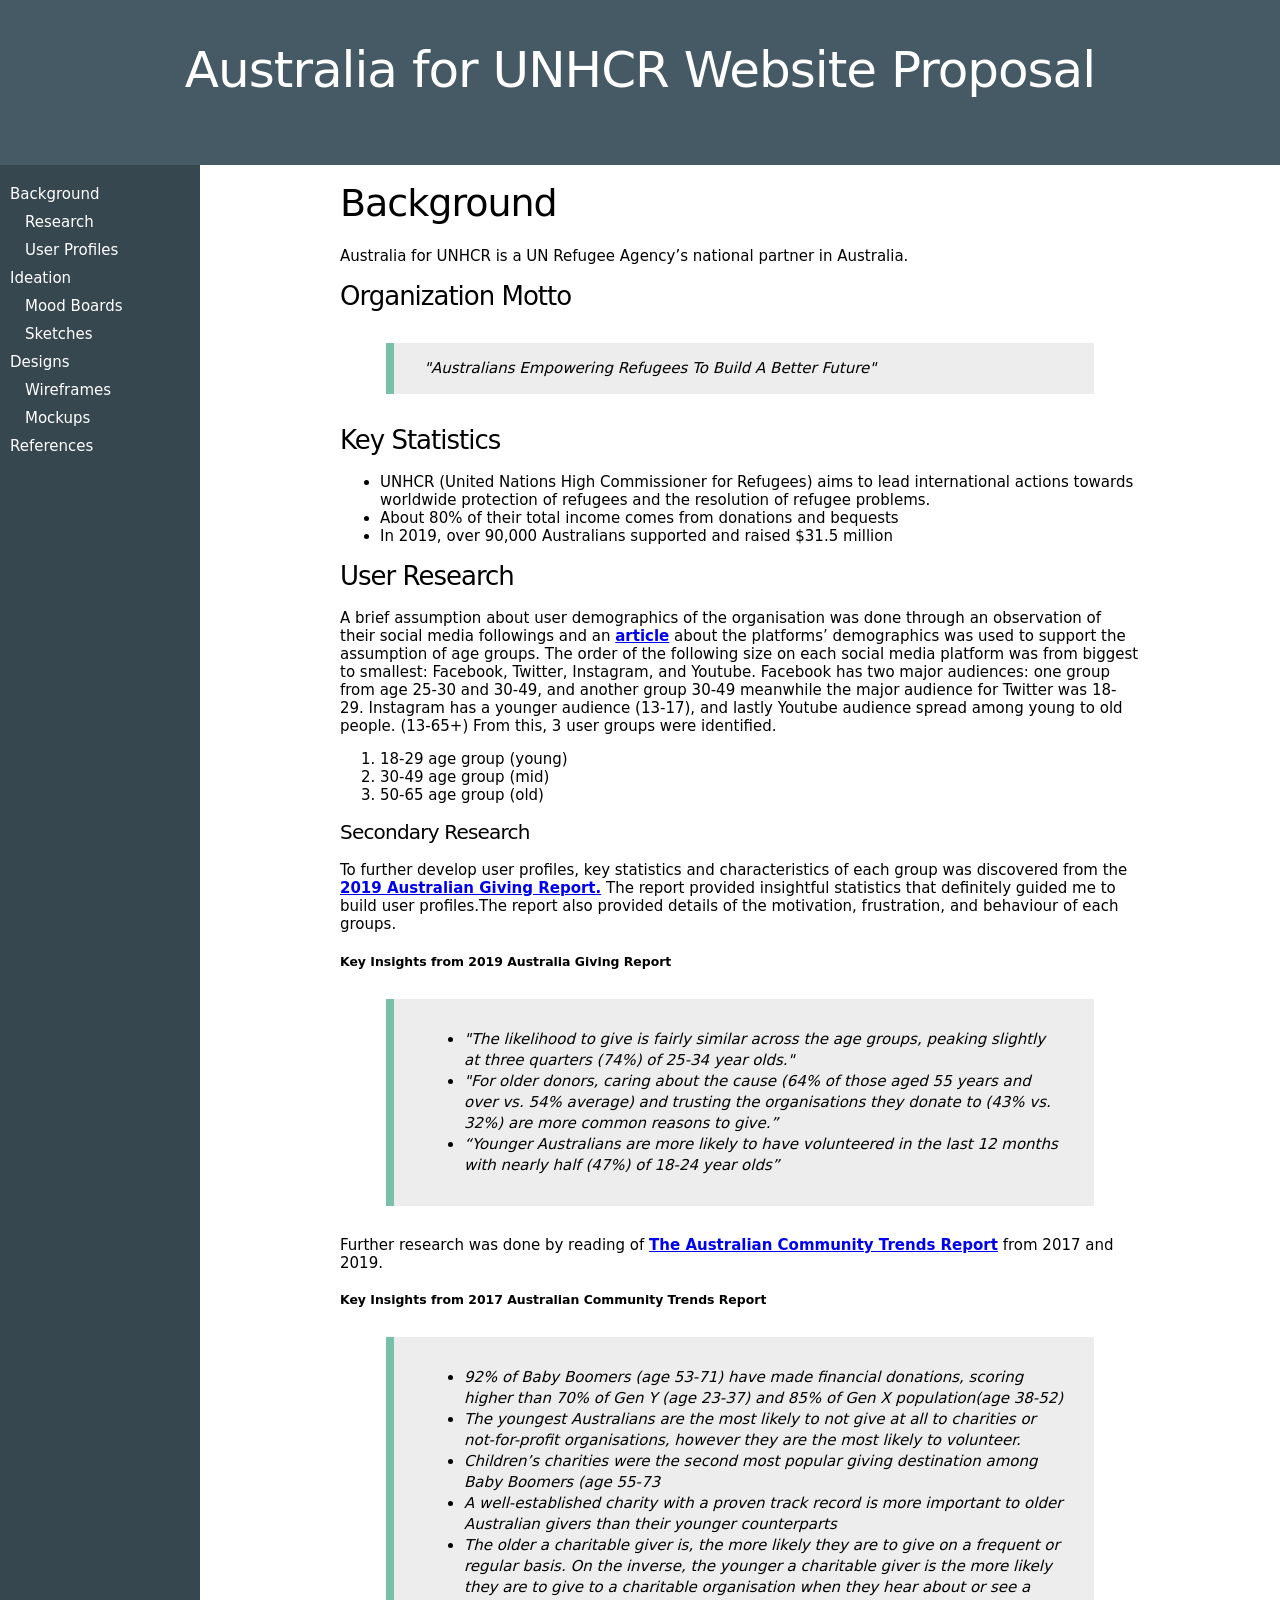
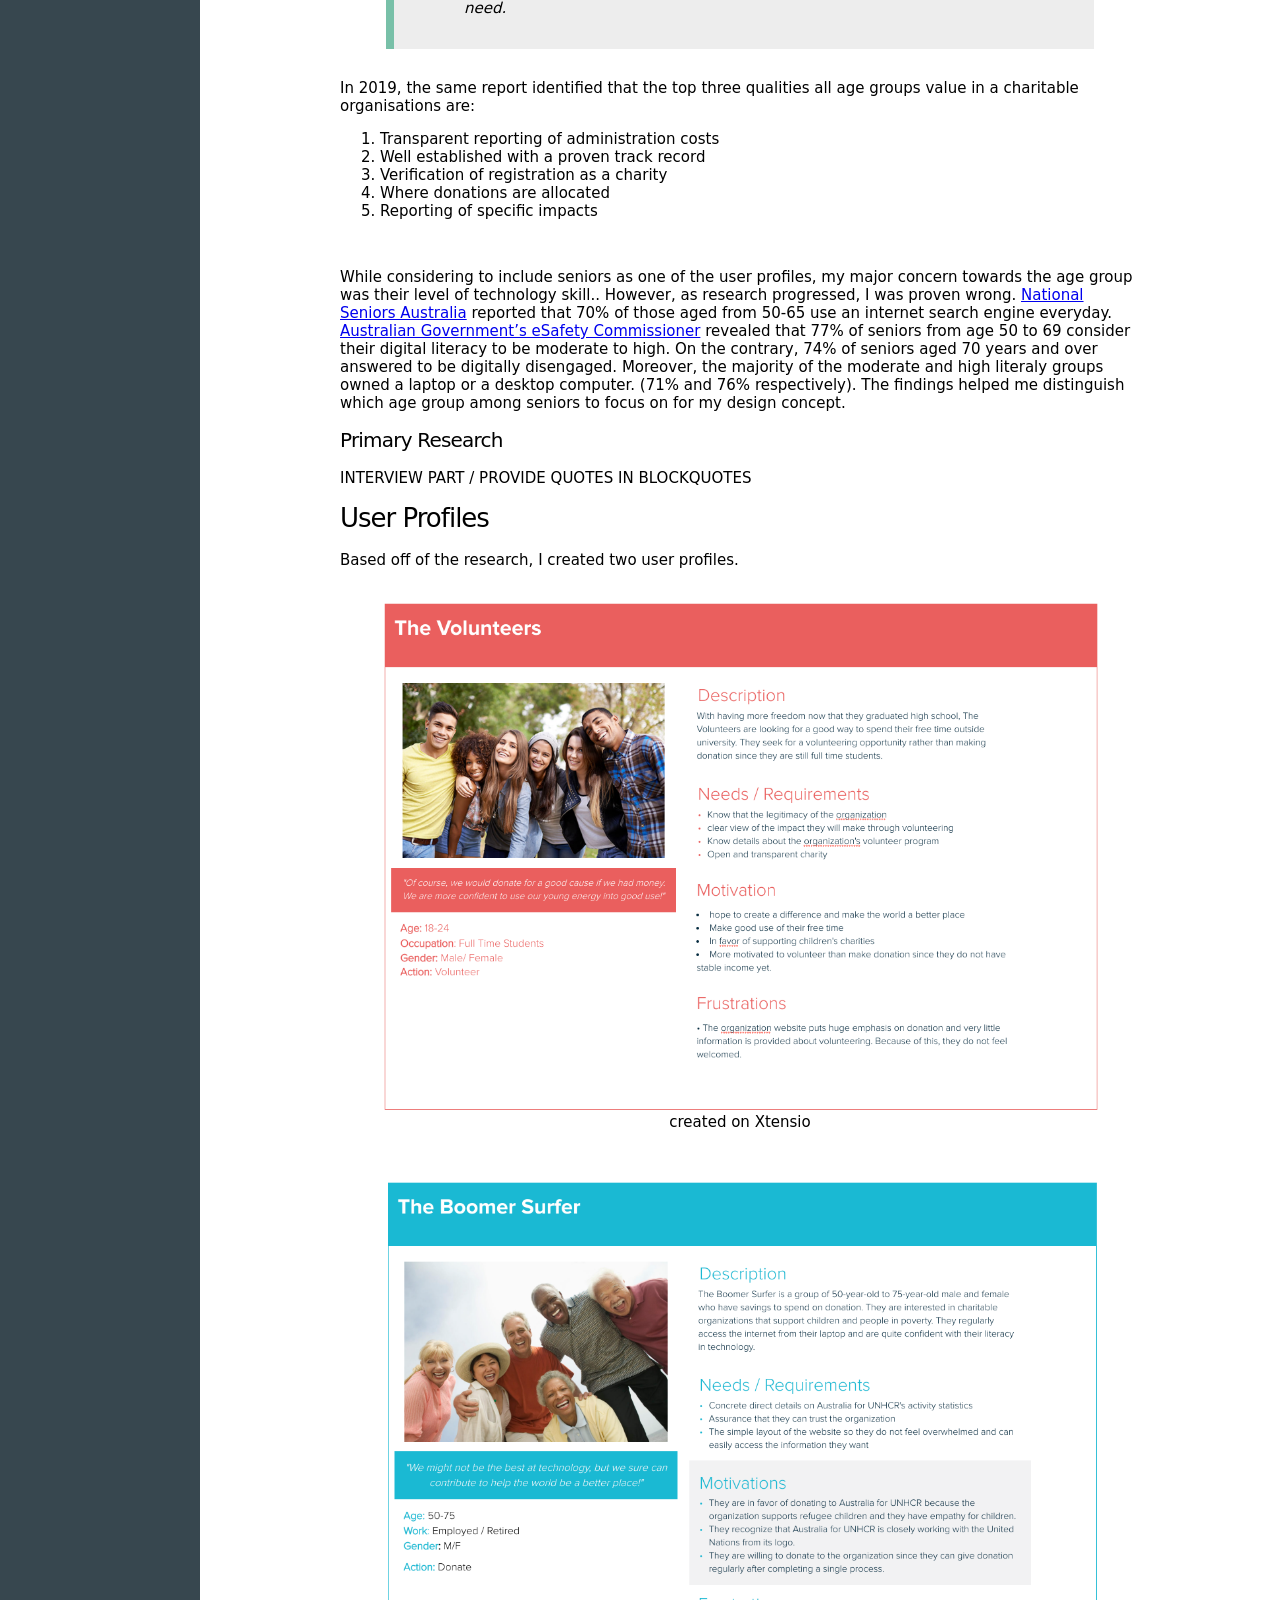
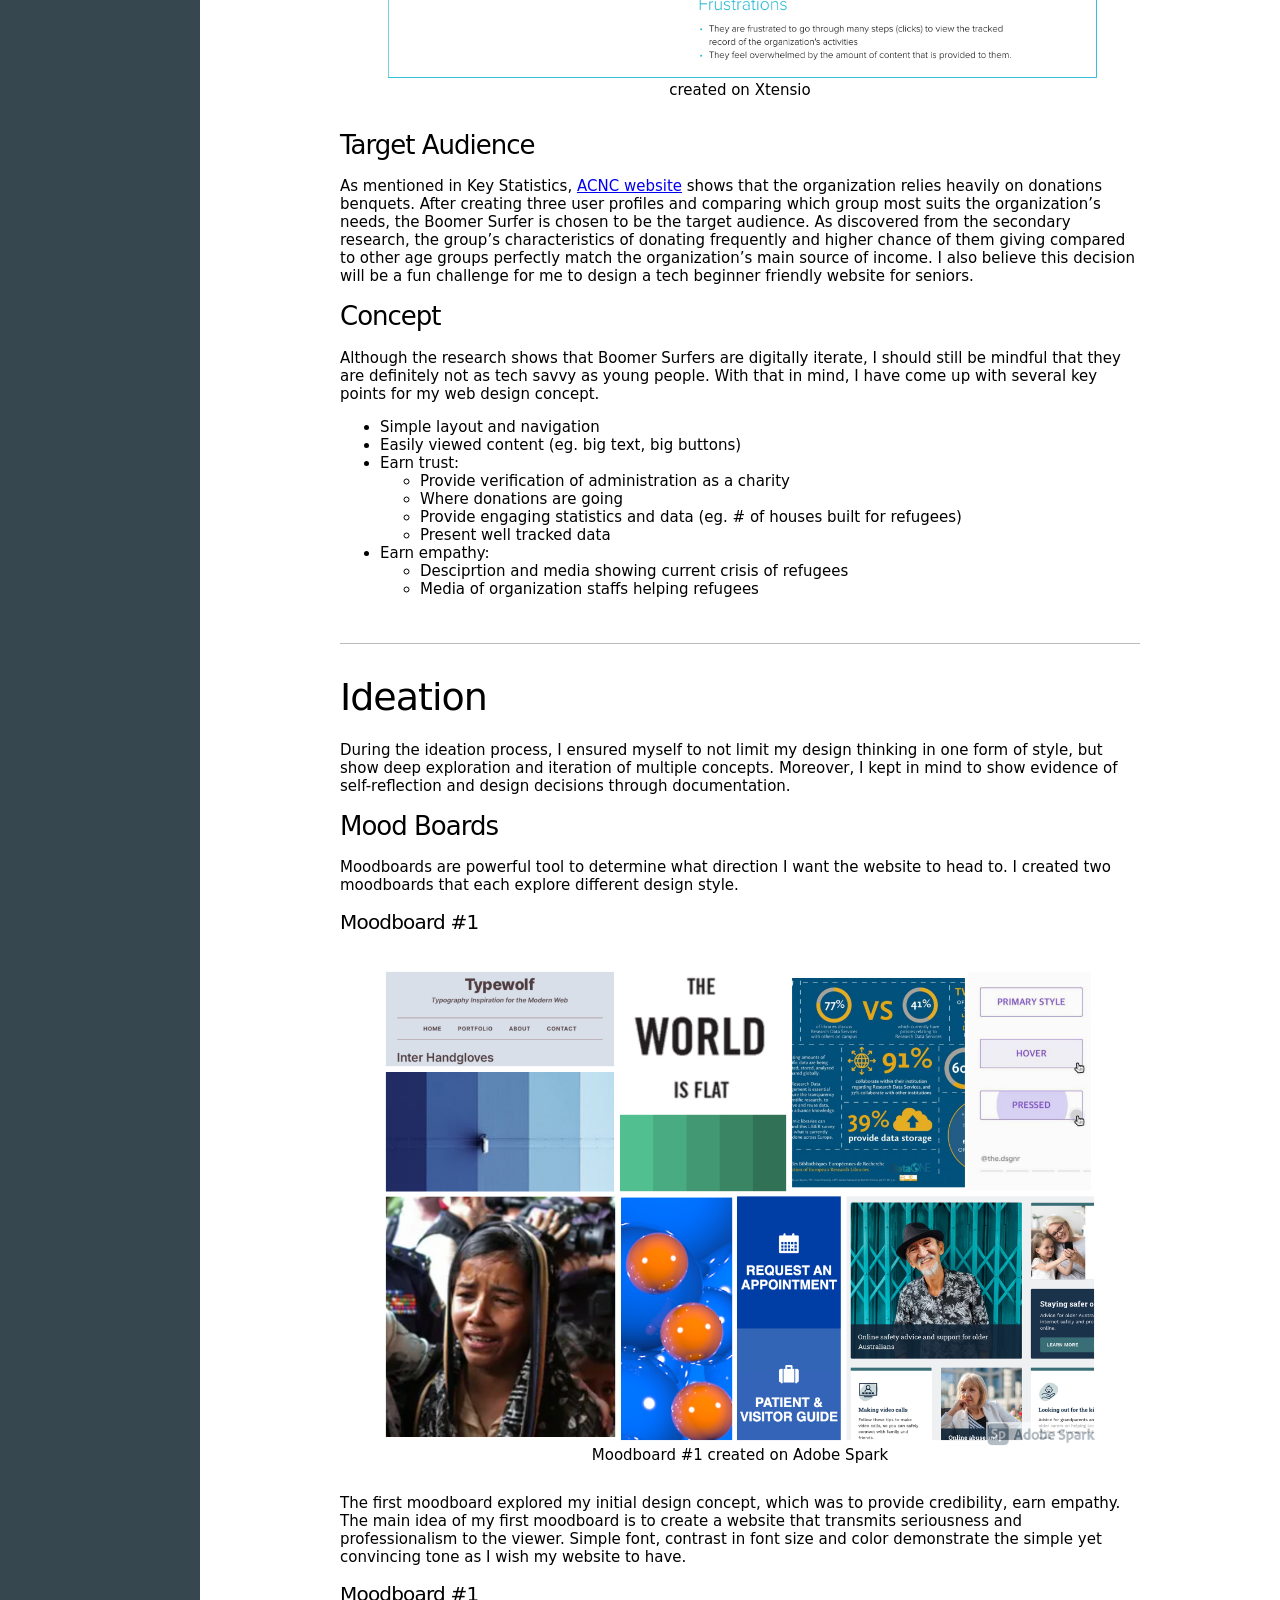
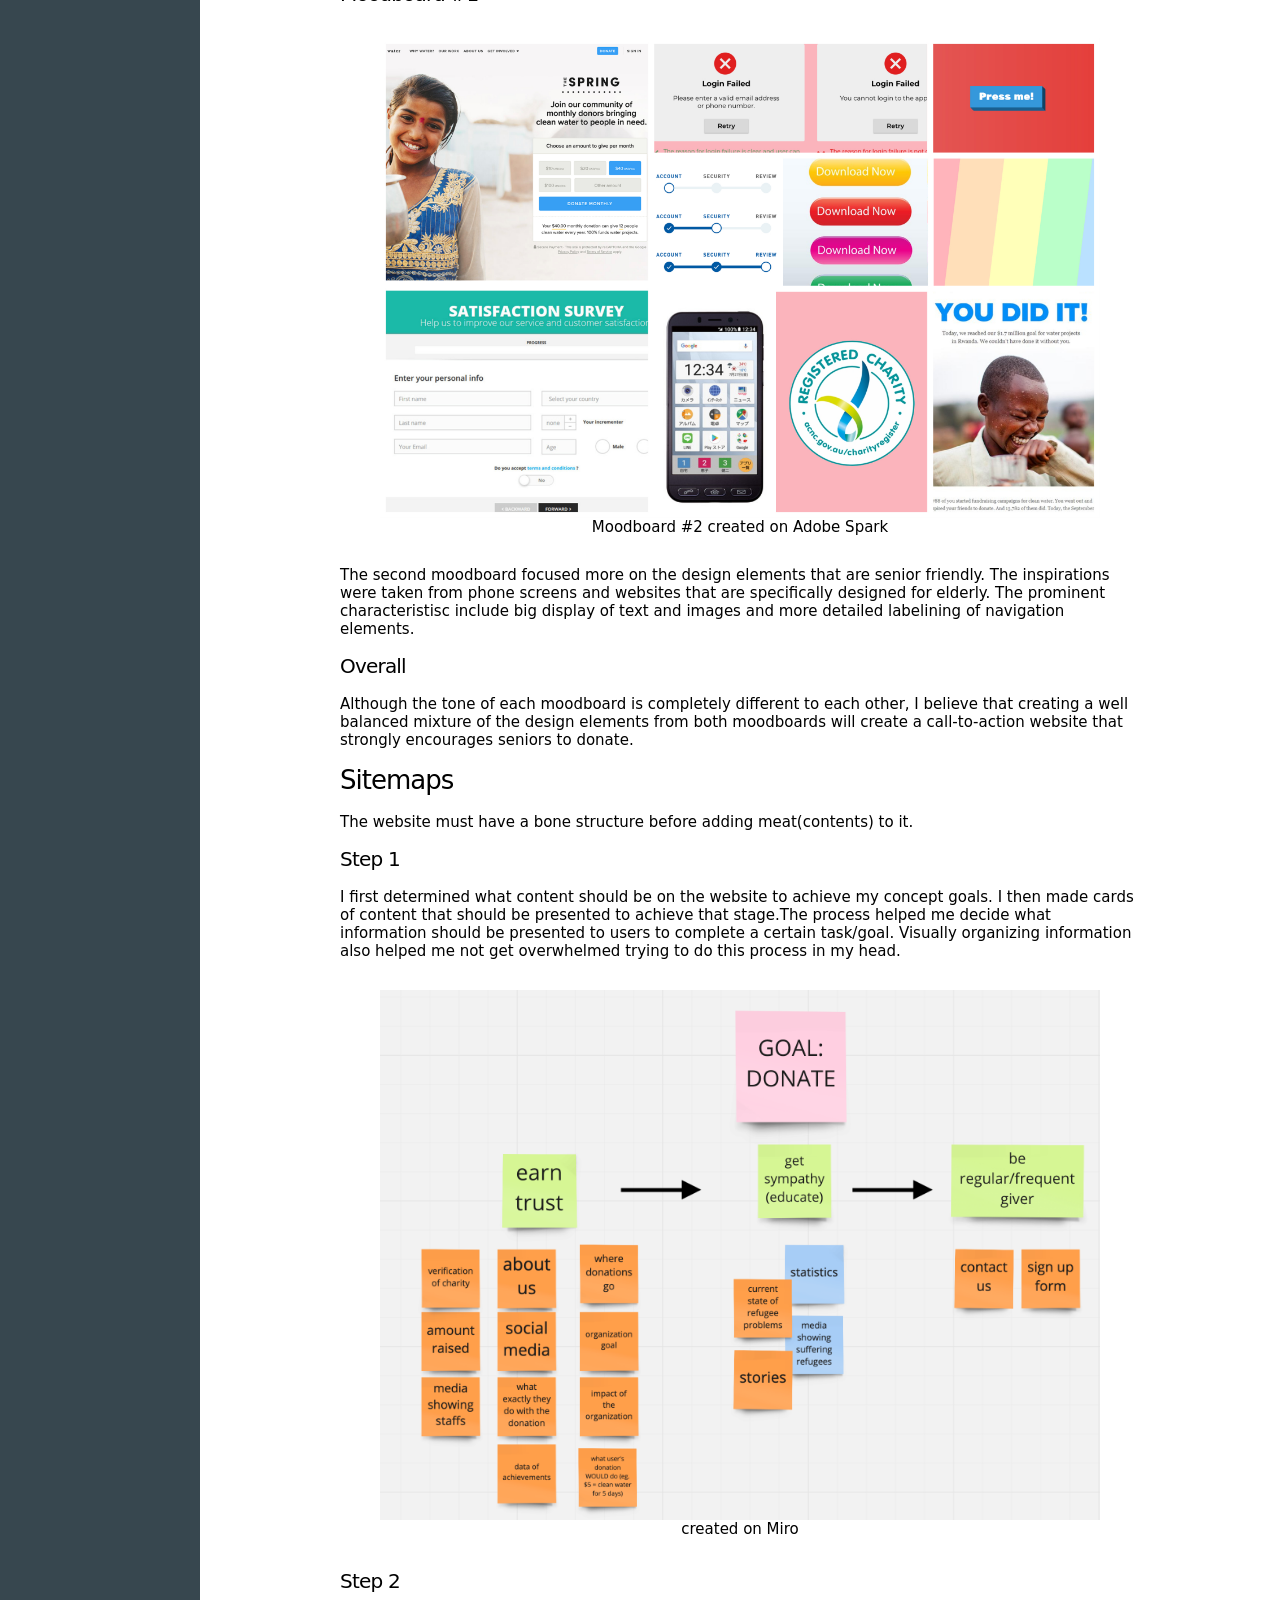
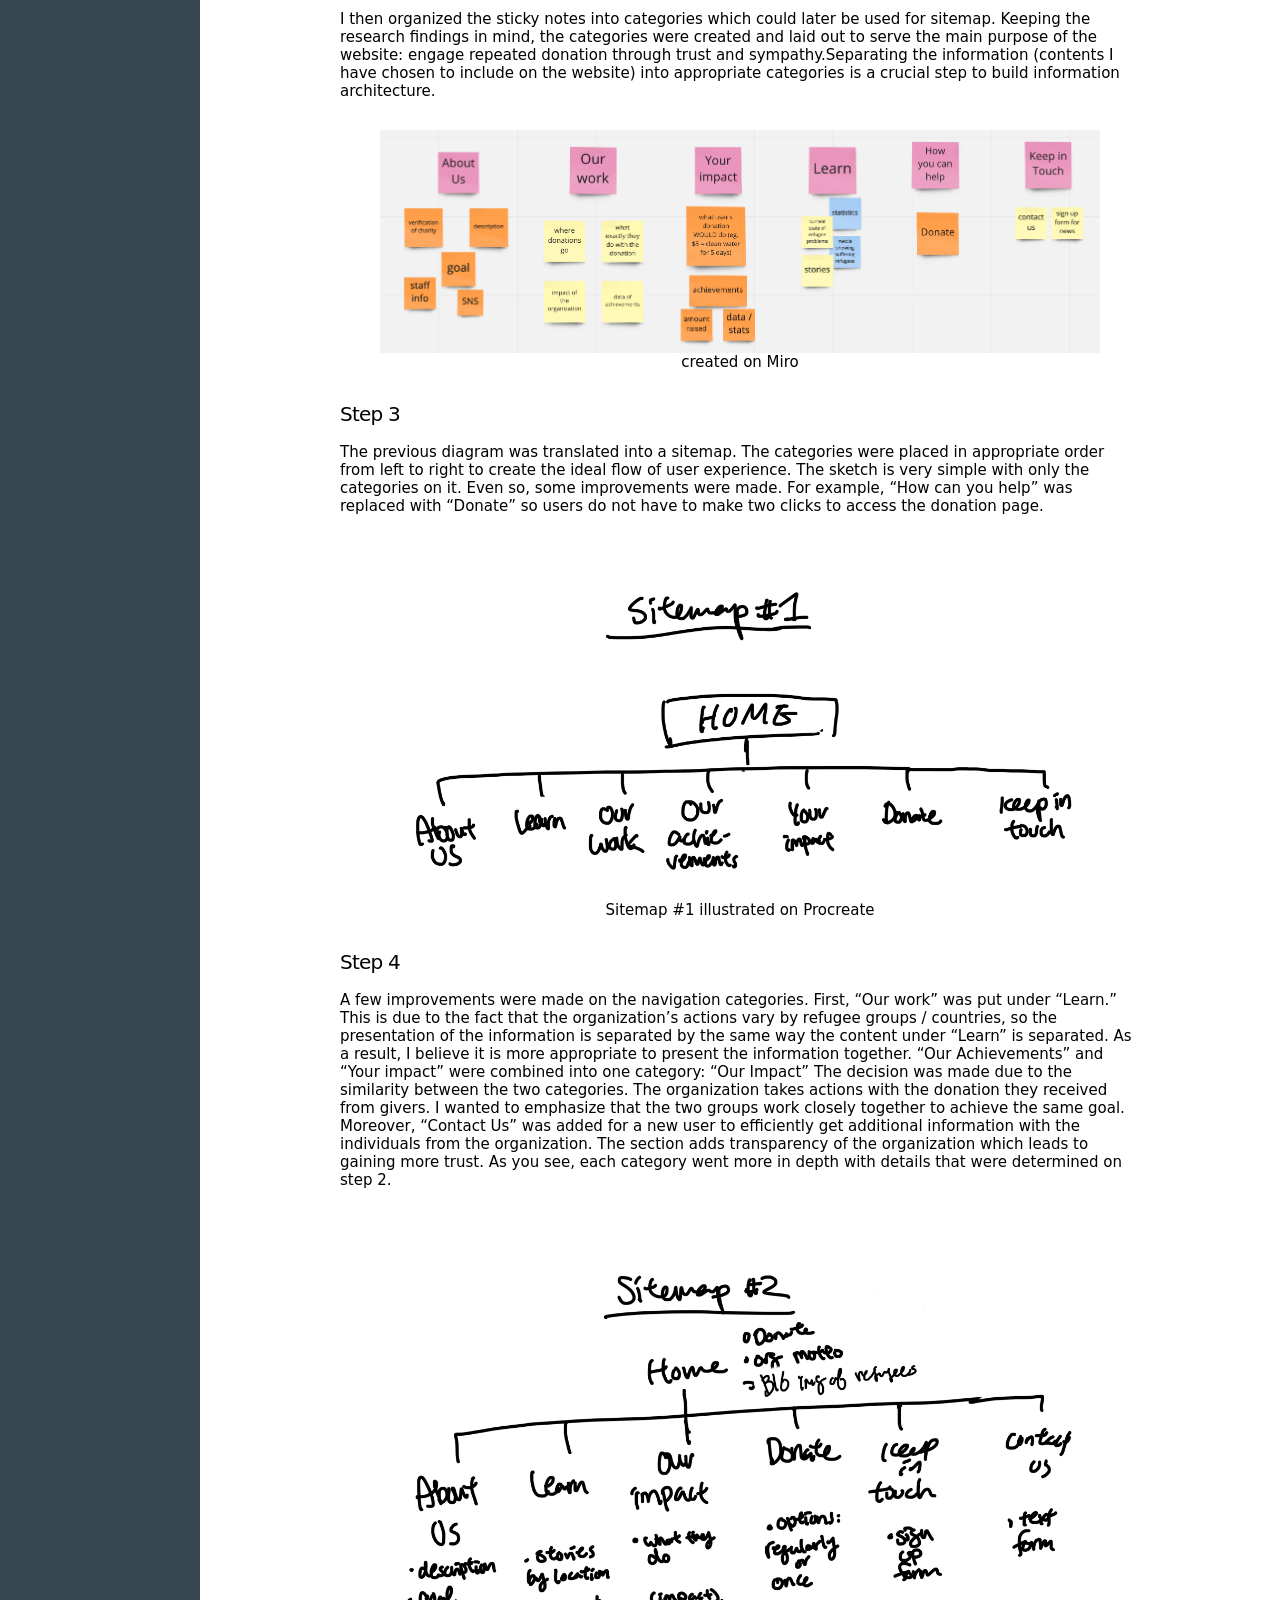
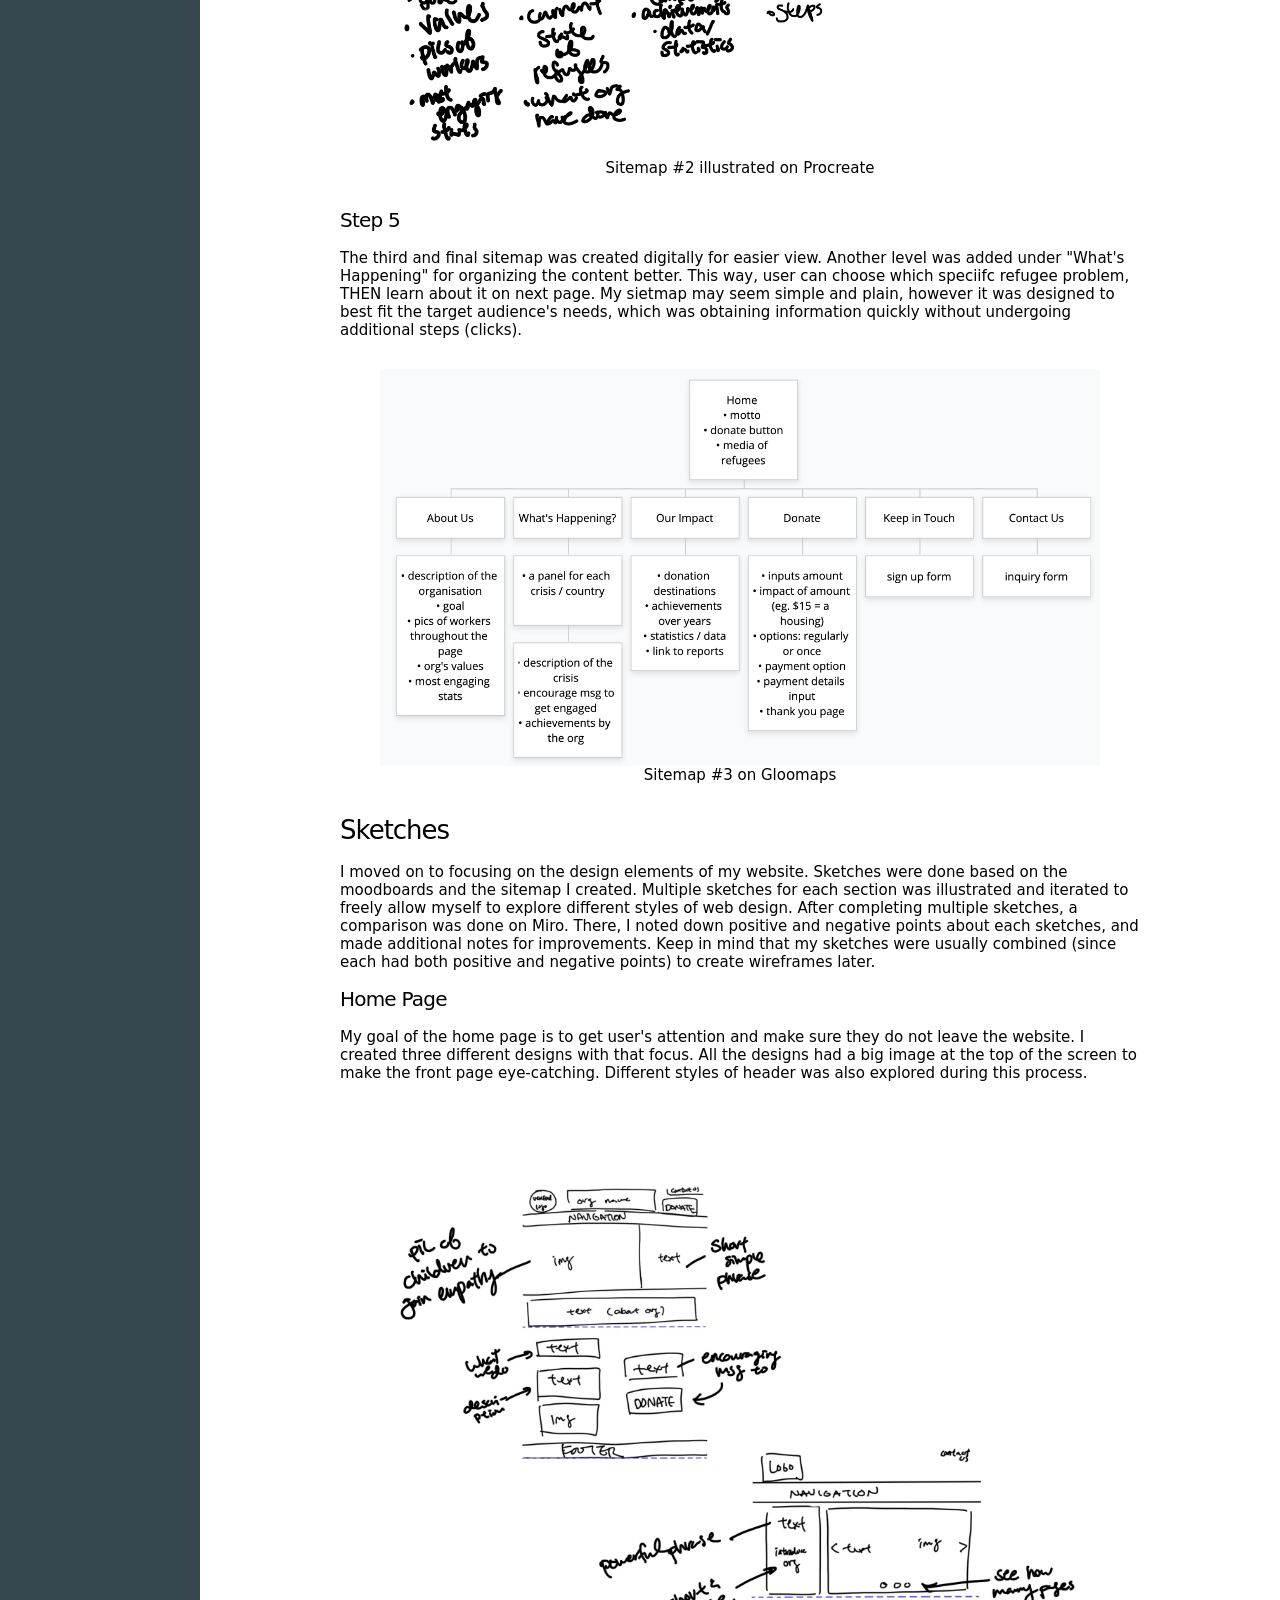
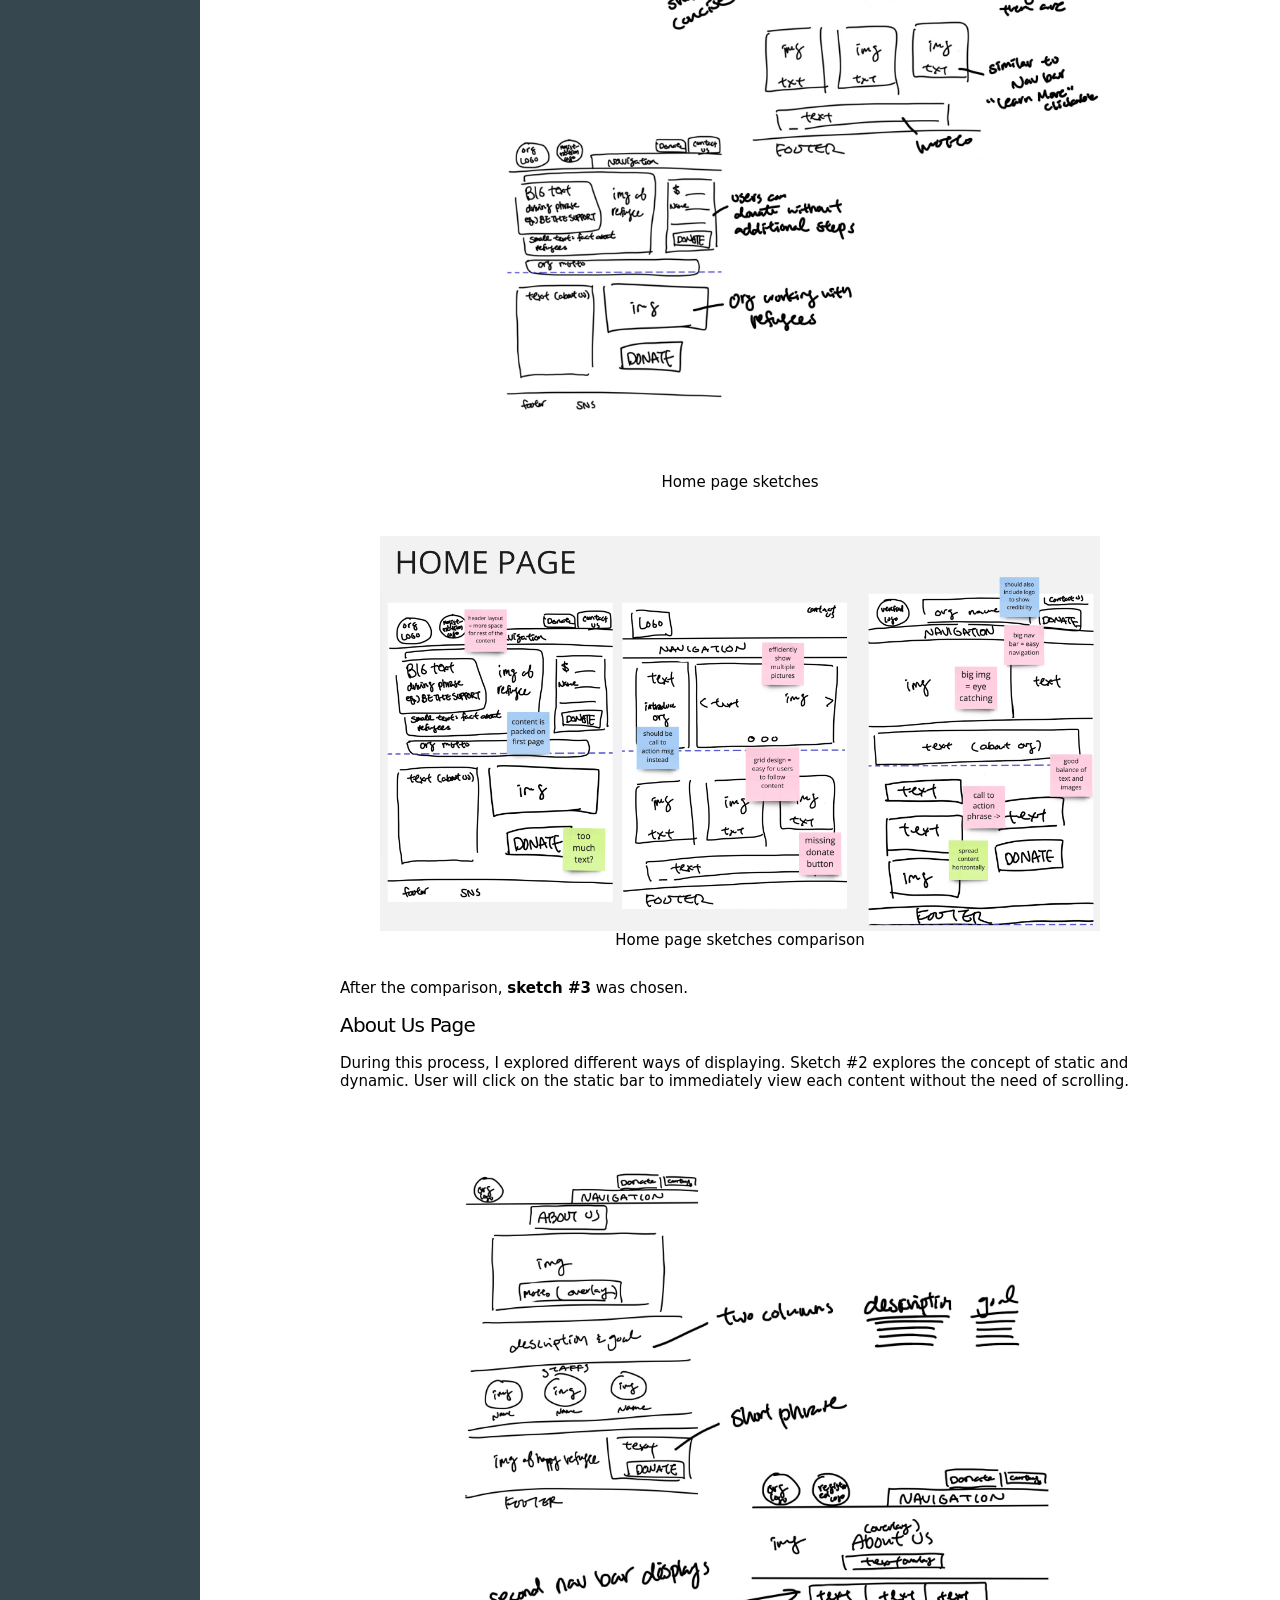
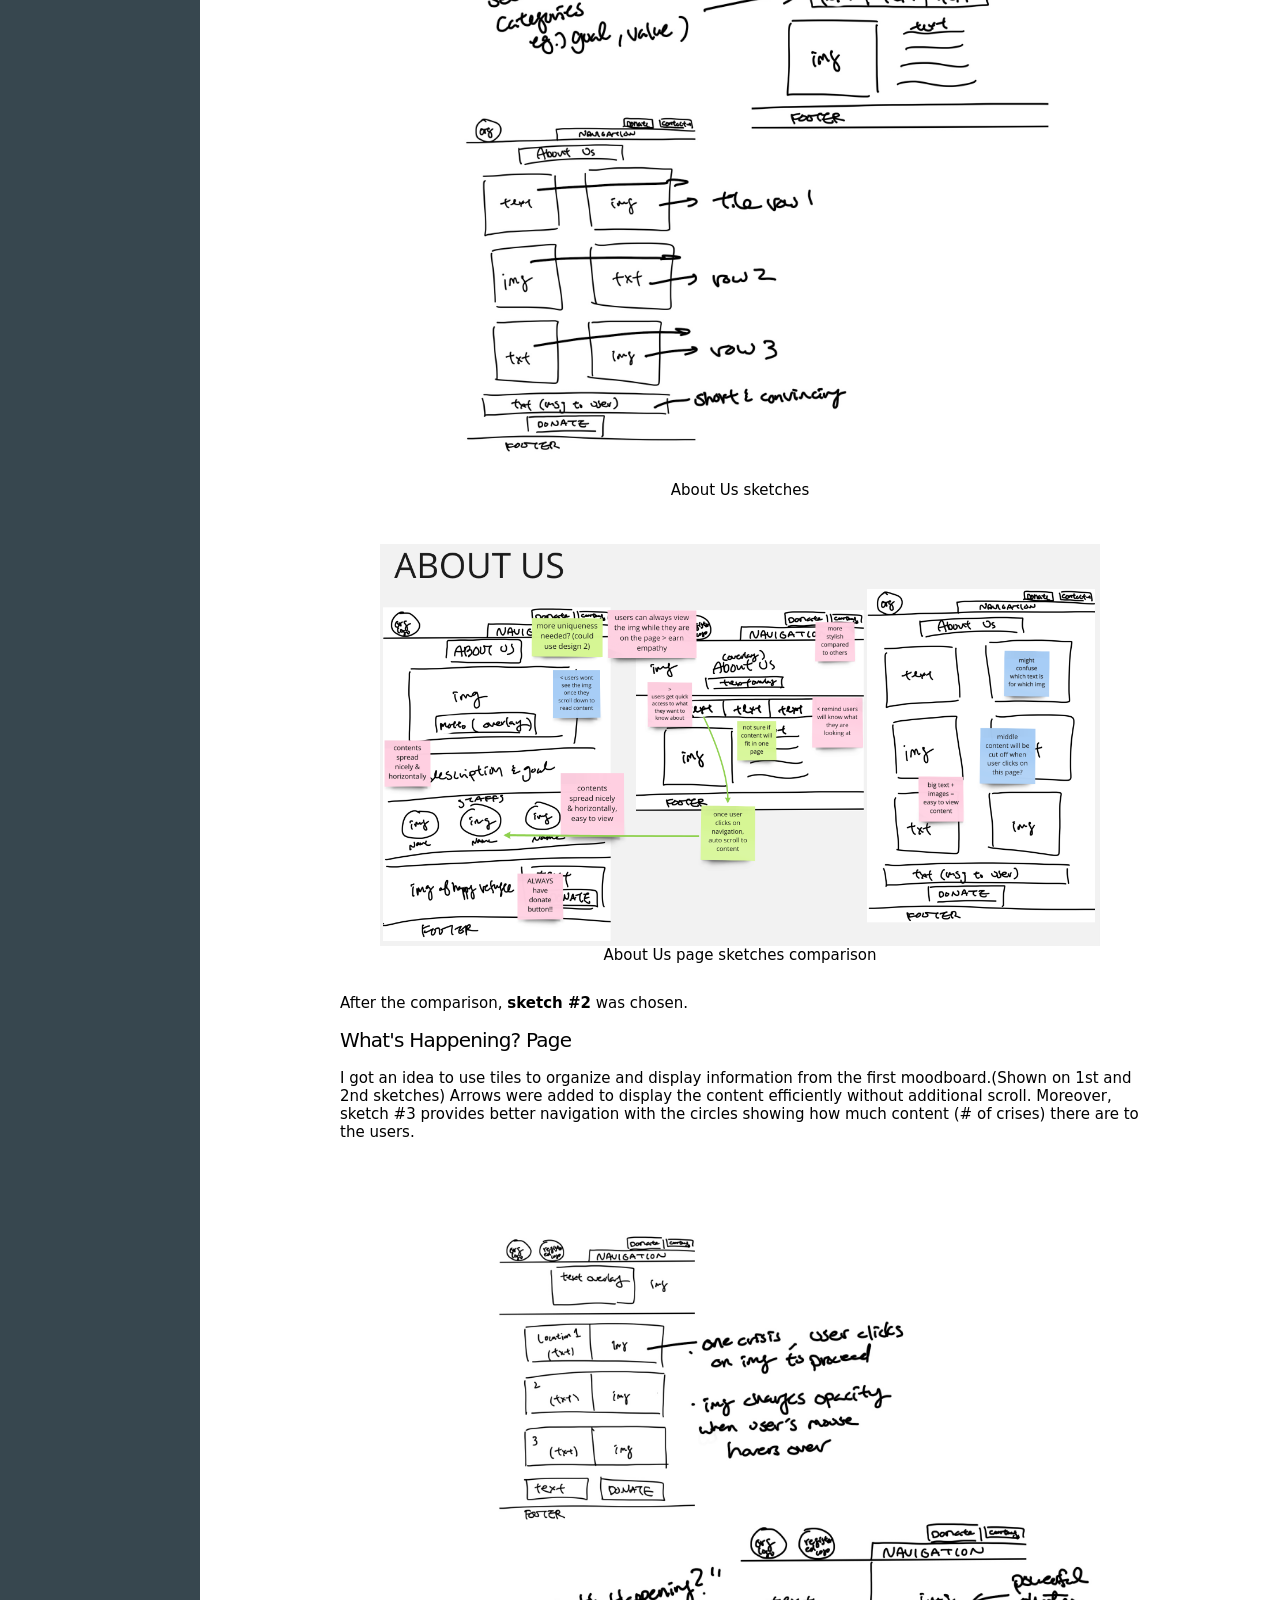
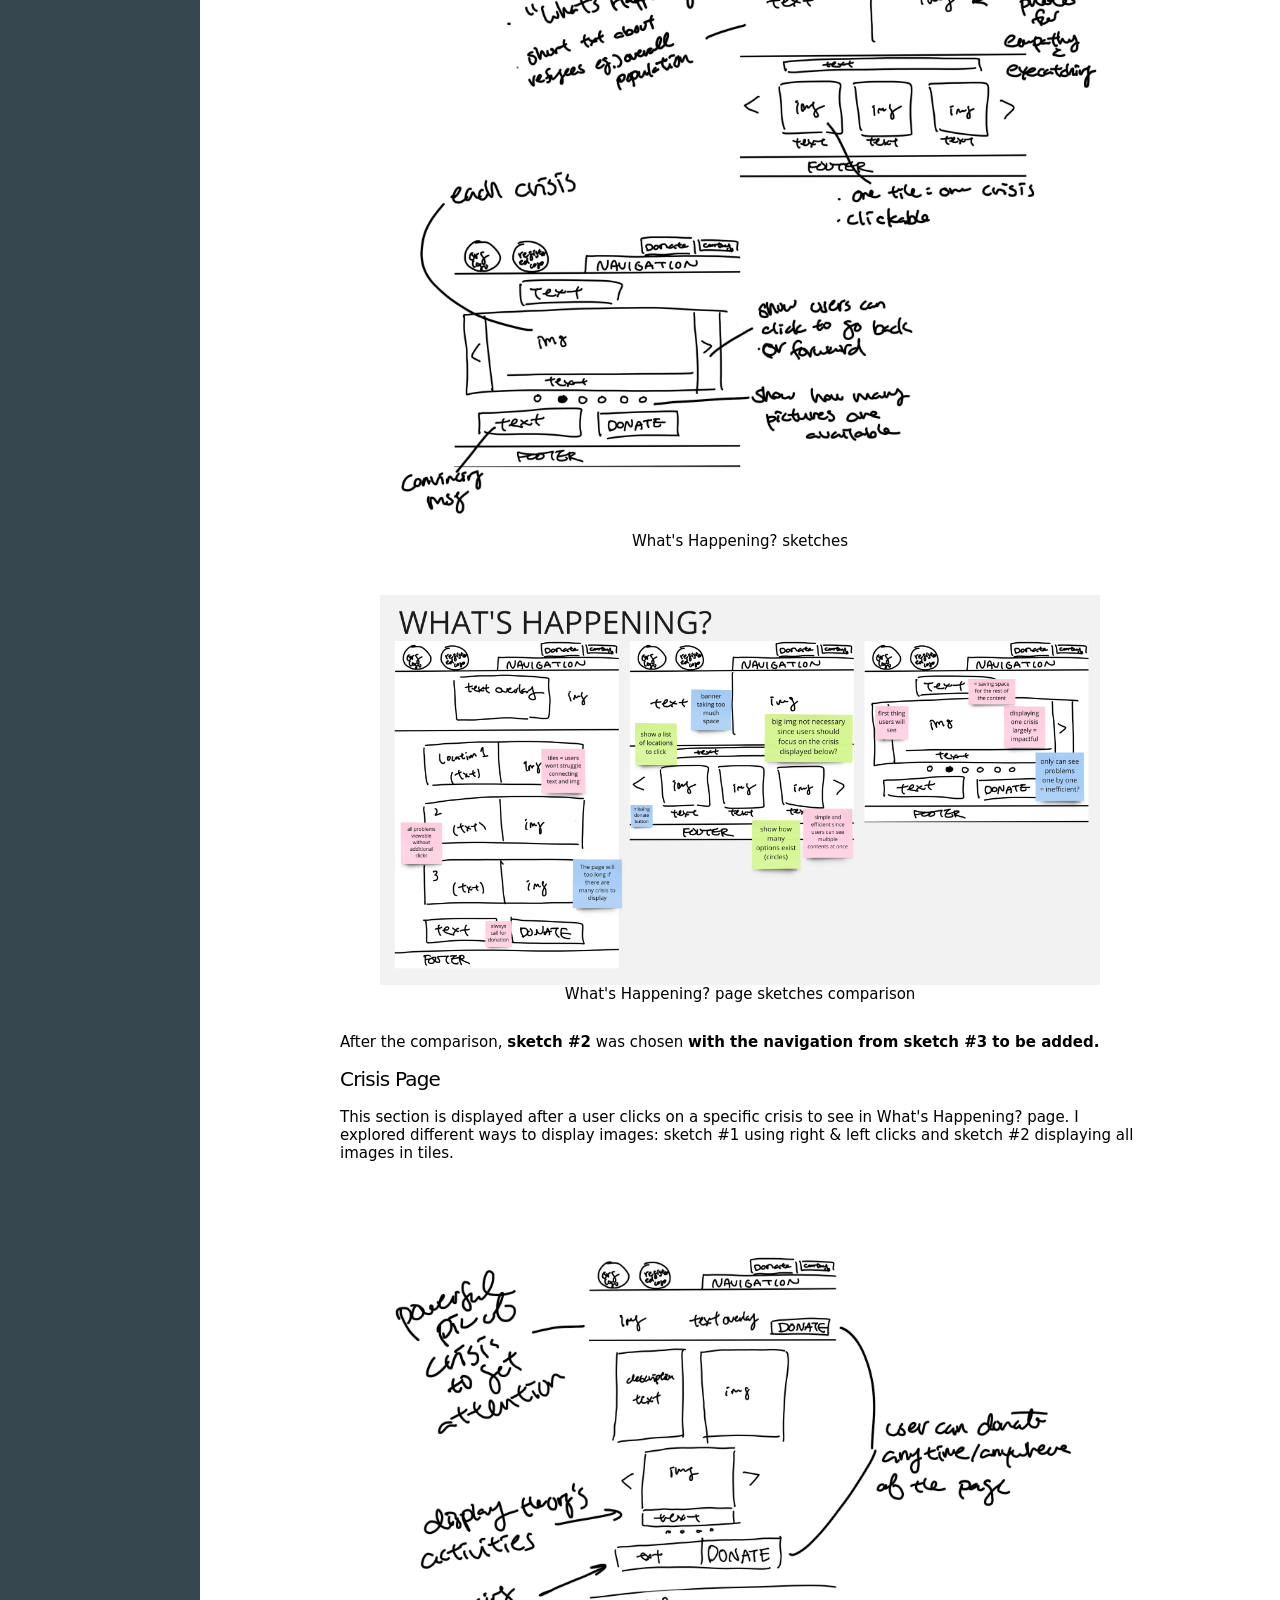
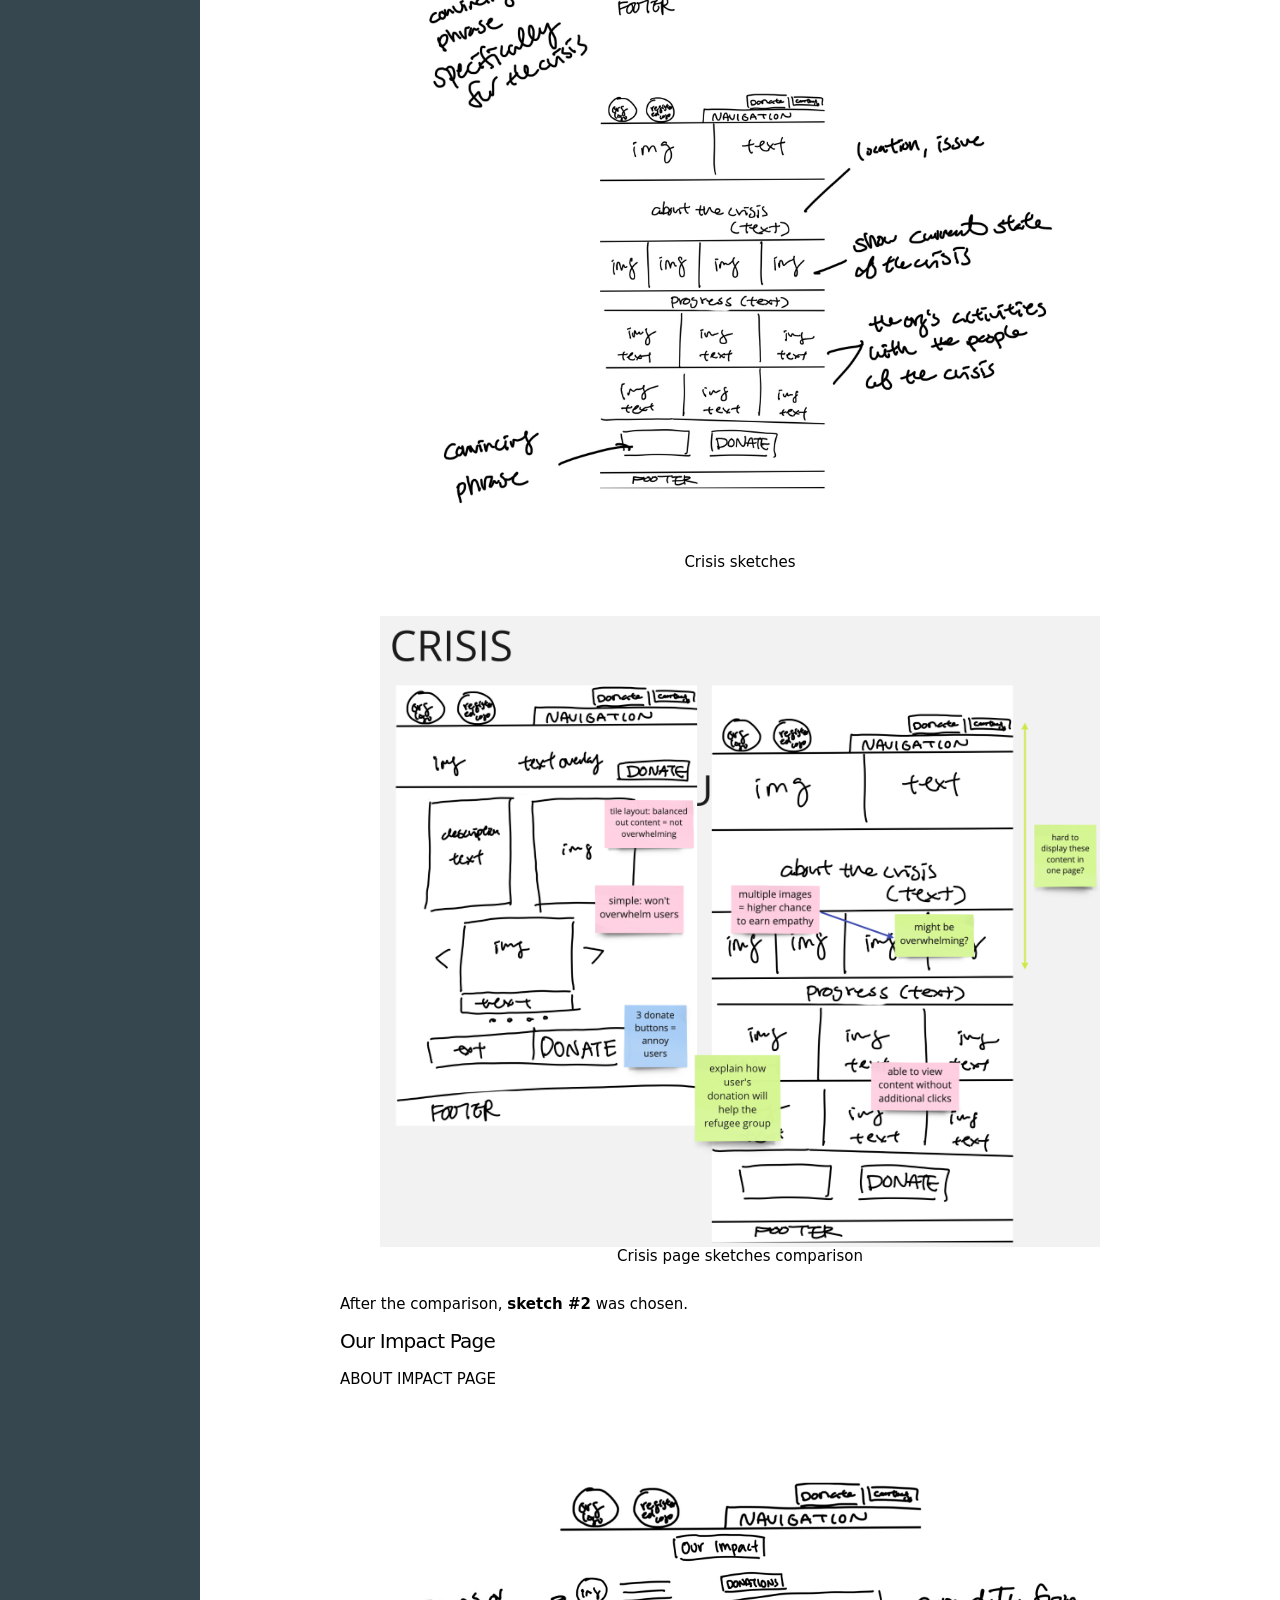
==== index.html @ 3a91bfc2 "Initial commit" ====
<!DOCTYPE html>
<html>

<head>
	<meta charset="utf-8">
	<meta name="viewport" content="width=device-width">
	<title>Web Proposal</title>
	<link href="style.css" rel="stylesheet" type="text/css" />
</head>

<body>
	<header>
		<h1>Australia for UNHCR Website Proposal</h1>
	</header>

	<!-- NAVIGATION: Add your own list item links based on secion IDs and heading elements -->
	<nav>
		<ul>
			<li><a href="#background">Background</a></li>
			<ul>
				<li><a href="#research">Research</a></li>
				<li><a href="#profiles">User Profiles</a></li>
			</ul>
			<li><a href="#ideation">Ideation</a></li>
			<ul>
				<li><a href="#moodboards">Mood Boards</a></li>
				<li><a href="#sketches">Sketches</a></li>
			</ul>
			<li><a href="#designs">Designs</a></li>
			<ul>
				<li><a href="#wireframes">Wireframes</a></li>
				<li><a href="#mockups">Mockups</a></li>
			</ul>
			<li><a href="#references">References</a></li>
		</ul>
	</nav>

	<!-- MAIN CONTENT: Add your own sections as needed -->
	<main>
		<section id="background">
			<h2>Background</h2>
			<p>Australia for UNHCR is a UN Refugee Agency’s national partner in Australia.</p>
			<h3>Organization Motto</h3>
			<blockquote>"Australians Empowering Refugees To Build A Better Future"</blockquote>
			<h3>Key Statistics</h3>
			<ul>
				<li>UNHCR (United Nations High Commissioner for Refugees) aims to lead international actions towards worldwide protection
					of refugees and the resolution of refugee problems.</li>
				<li>About 80% of their total income comes from donations and bequests</li>
				<li>In 2019, over 90,000 Australians supported and raised $31.5 million</li>
			</ul>
			<h3 id="research">User Research</h3>
			<p> A brief assumption about user demographics of the organisation was done through an observation of their social media
				followings and an <a href="https://sproutsocial.com/insights/new-social-media-demographics/#YT-demos"><strong>
      article</strong></a> about the platforms’ demographics was used to support the assumption of age groups. The order of the following size on each social media platform was from biggest to smallest: Facebook, Twitter, Instagram, and Youtube. Facebook has two major audiences: one group from age 25-30 and 30-49, and another group 30-49 meanwhile the major audience for Twitter was 18-29. Instagram has a younger audience (13-17), and lastly Youtube audience spread among young to old people. (13-65+) From this, 3 user groups were identified.</p>
      <ol>
        <li>18-29 age group (young)</li>
        <li>30-49 age group (mid)</li>
        <li>50-65 age group (old)</li>
      </ol>

      <h4>Secondary Research</h4>
			<p>	To further develop user profiles, key statistics and characteristics of each group was discovered from the <a href="https://good2give.ngo/wp-content/uploads/2019/03/CAF-Australia-Giving-Report-2019.pdf"><strong>2019 Australian Giving Report.</strong></a> The report provided insightful statistics that definitely guided me to build user profiles.The report also provided details of the motivation, frustration, and behaviour of each groups.
      <h5>Key Insights from 2019 Australia Giving Report</h5>
      <blockquote>
        <ul>
          <li>"The likelihood to give is fairly similar across the age groups, peaking slightly at three quarters (74%) of 25-34 year olds."</li>
          <li>"For older donors, caring about the cause (64% of those aged 55 years and over vs. 54% average) and trusting the organisations they donate to (43% vs. 32%) are more common reasons to give.”</li>
          <li>“Younger Australians are more likely to have volunteered in the last 12 months with nearly half (47%) of 18-24 year olds”</li> </p></blockquote>
      <p>Further research was done by reading of <a href="https://clarety-acf.s3.amazonaws.com/userimages/Resources/ACT_Report_McCrindle_Feb2019.pdf"><strong>The Australian Community Trends Report</strong></a> from 2017 and 2019. </p>
      <h5>Key Insights from 2017 Australian Community Trends Report</h5>
      <blockquote><ul>
        <li>92% of Baby Boomers (age 53-71) have made financial donations, scoring higher than 70% of Gen Y (age 23-37) and 85% of Gen X population(age 38-52)</li>
        <li>The youngest Australians are the most likely to not give at all to charities or not-for-profit organisations, however they are the most likely to volunteer.</li>
        <li>Children’s charities were the second most popular giving destination among Baby Boomers (age 55-73</li>
        <li>A well-established charity with a proven track record is more important to older Australian givers than their younger counterparts</li>
        <li>The older a charitable giver is, the more likely they are to give on a frequent or regular basis. On the inverse, the younger a charitable giver is the more likely they are to give to a charitable organisation when they hear about or see a need.</li></ul></blockquote>
        <p>In 2019, the same report identified that the top three qualities all age groups value in a charitable organisations are:</p>
        <ol><li>Transparent reporting of administration costs</li>
        <li>Well established with a proven track record</li>
        <li>Verification of registration as a charity</li>
        <li>Where donations are allocated</li>
        <li>Reporting of specific impacts</li></ol>
        <br>
        <p> While considering to include seniors as one of the user profiles, my major concern towards the age group was their level of technology skill.. However, as research progressed, I was proven wrong. <a href="https://nationalseniors.com.au/news/media-release/new-research-reveals-seniors-are-more-tech-savvy"><storng>National Seniors Australia</strong></a>  reported that 70% of those aged from 50-65 use an internet search engine everyday. <a href="https://www.esafety.gov.au/about-us/research/digital-behaviours-older-australians/digital-confidence"><storng>Australian Government’s eSafety Commissioner</storng></a> revealed that 77% of seniors from age 50 to 69 consider their digital literacy to be moderate to high. On the contrary, 74% of seniors aged 70 years and over answered to be digitally disengaged. Moreover, the majority of the moderate and high literaly groups owned a laptop or a desktop computer. (71% and 76% respectively). The findings helped me distinguish which age group among seniors to focus on for my design concept.  

        <h4>Primary Research</h4>
        <p> INTERVIEW PART / PROVIDE QUOTES IN BLOCKQUOTES</p>

      <h3 id="profiles">User Profiles</h3>
      <p>Based off of the research, I created two user profiles.</p>
         <figure>
				<img src="images/profile1.png"/>
        <figcaption>created on Xtensio</figcaption>
      </figure>
         <figure>
				<img src="images/profile2.png"/>
        <figcaption>created on Xtensio </figcaption>
      </figure>

      <h3>Target Audience</h3>
      <p>As mentioned in Key Statistics,  <a href="https://www.acnc.gov.au/charity/673eb60bc05f99ed486534f82e11c39b">ACNC website</a> shows that the organization relies heavily on donations benquets. After creating three user profiles and comparing which group most suits the organization’s needs, the Boomer Surfer is chosen to be the target audience. As discovered from the secondary research, the group’s characteristics of donating frequently and higher chance of them giving compared to other age groups perfectly match the organization’s main source of income. I also believe this decision will be a fun challenge for me to design a tech beginner friendly website for seniors.

      <h3>Concept</h3>
      <p>Although the research shows that Boomer Surfers are digitally iterate, I should still be mindful that they are definitely not as tech savvy as young people. With that in mind, I have come up with several key points for my web design concept.</p>
      <ul><li>Simple layout and navigation</li>
      <li>Easily viewed content (eg. big text, big buttons)</li>
      <li>Earn trust:<ul>
        <li>Provide verification of administration as a charity</li>
        <li>Where donations are going</li>    
        <li>Provide engaging statistics and data (eg. # of houses built for refugees)</li>
        <li>Present well tracked data</li></ul></li>
      <li>Earn empathy:<ul>
        <li>Desciprtion and media showing current crisis of refugees</li>
        <li>Media of organization staffs helping refugees</li></ul></li></ul>
    </section>
		  <section id="ideation">
			<h2>Ideation</h2>
			<p>During the ideation process, I ensured myself to not limit my design thinking in one form of style, but show deep exploration and iteration of multiple concepts. Moreover, I kept in mind to show evidence of self-reflection and design decisions through documentation.</p>
			<h3 id="moodboards">Mood Boards</h3>
			<p>Moodboards are powerful tool to determine what direction I want the website to head to. I created two moodboards that each explore different design style.</p>
      <h4>Moodboard #1</h4>
      <figure>
				<img src="images/mood1.jpg"/>
        <figcaption>Moodboard #1 created on Adobe Spark</figcaption>
      </figure>
      <p>The first moodboard explored my initial design concept, which was to provide credibility, earn empathy. The main idea of my first moodboard is to create a website that transmits seriousness and professionalism to the viewer. Simple font, contrast in font size and color demonstrate the simple yet convincing tone as I wish my website to have.</p>

       <h4>Moodboard #1</h4>
      <figure>
				<img src="images/mood2.jpg"/>
        <figcaption>Moodboard #2 created on Adobe Spark</figcaption>
      </figure>
      <p>The second moodboard focused more on the design elements that are senior friendly. The inspirations were taken from phone screens and websites that are specifically designed for elderly. The prominent characteristisc include big display of text and images and more detailed labelining of navigation elements.</p>
      <h4>Overall</h4>
      <p>Although the tone of each moodboard is completely different to each other, I believe that creating a well balanced mixture of the design elements from both moodboards will create a call-to-action website that strongly encourages seniors to donate. </p>

      <h3 id="sitemaps">Sitemaps</h3>
      <p>	The website must have a bone structure before adding meat(contents) to it.
      <h4>Step 1</h4> 
      <p>I first determined what content should be on the website to achieve my concept goals. I then made cards of content that should be presented to achieve that stage.The process helped me decide what information should be presented to users to complete a certain task/goal. Visually organizing information also helped me not get overwhelmed trying to do this process in my head.</p>
        <figure>
				<img src="images/ideation1.png"/>
        <figcaption>created on Miro</figcaption>
      </figure>

      <h4>Step 2</h4> 
      <p>I then organized the sticky notes into categories which could later be used for sitemap. Keeping the research findings in mind, the categories were created and laid out to serve the main purpose of the website: engage repeated donation through trust and sympathy.Separating the information (contents I have chosen to include on the website) into appropriate categories is a crucial step to build information architecture.</p>
        <figure>
				<img src="images/ideation2.png"/>
        <figcaption>created on Miro</figcaption>
      </figure>

      <h4>Step 3</h4> 
      <p>The previous diagram was translated into a sitemap. The categories were placed in appropriate order from left to right to create the ideal flow of user experience. The sketch is very simple with only the categories on it. Even so, some improvements were made. For example, “How can you help” was replaced with “Donate” so users do not have to make two clicks to access the donation page.</p>
        <figure>
				<img src="images/sitemap1.png"/>
        <figcaption>Sitemap #1 illustrated on Procreate</figcaption>
      </figure>

      <h4>Step 4</h4> 
      <p> A few improvements were made on the navigation categories. First, “Our work” was put under “Learn.” This is due to the fact that the organization’s actions vary by refugee groups / countries, so the presentation of the information is separated by the same way the content under “Learn” is separated. As a result, I believe it is more appropriate to present the information together. “Our Achievements” and “Your impact” were combined into one category: “Our Impact” The decision was made due to the similarity between the two categories. The organization takes actions with the donation they received from givers. I wanted to emphasize that the two groups work closely together to achieve the same goal. Moreover, “Contact Us” was added for a new user to efficiently get additional information with the individuals from the organization. The section adds transparency of the organization which leads to gaining more trust. As you see, each category went more in depth with details that were determined on step 2. </p>
        <figure>
				<img src="images/sitemap2.png"/>
        <figcaption>Sitemap #2 illustrated on Procreate</figcaption>
      </figure>

      <h4>Step 5</h4> 
      <p>The third and final  sitemap was created digitally for easier view. Another level was added under "What's Happening" for organizing the content better. This way, user can choose which speciifc refugee problem, THEN learn about it on next page. My sietmap may seem simple and plain, however it was designed to best fit the target audience's needs, which was obtaining information quickly without undergoing additional steps (clicks). </p>
        <figure>
				<img src="images/sitemap3.png"/>
        <figcaption>Sitemap #3 on Gloomaps</figcaption>
      </figure>

			<h3 id="sketches">Sketches</h3>
			<p>I moved on to focusing on the design elements of my website. Sketches were done based on the moodboards and the sitemap I created. Multiple sketches for each section was illustrated and iterated to freely allow myself to explore different styles of web design. After completing multiple sketches, a comparison was done on Miro. There, I noted down positive and negative points about each sketches, and made additional notes for improvements. Keep in mind that my sketches were usually combined (since each had both positive and negative points) to create wireframes later.</p>

      <h4>Home Page</h4>
      <p> My goal of the home page is to get user's attention and make sure they do not leave the website. I created three different designs with that focus. All the designs had a big image at the top of the screen to make the front page eye-catching. Different styles of header was also explored during this process.
      <figure>
				<img src="sketches/Home.jpg"/>
        <figcaption>Home page sketches</figcaption>
      </figure>

      <figure>
				<img src="comparisons/homes.png"/>
        <figcaption>Home page sketches comparison</figcaption>
      </figure>

      <p> After the comparison, <strong>sketch #3</strong> was chosen.</p>

      <h4>About Us Page</h4>
      <p> During this process, I explored different ways of displaying. Sketch #2 explores the concept of static and dynamic. User will click on the static bar to immediately view each content without the need of scrolling. </p>
      <figure>
				<img src="sketches/about.jpg"/>
        <figcaption>About Us sketches</figcaption>
      </figure>
      <figure>
				<img src="comparisons/abouts.png"/>
        <figcaption>About Us page sketches comparison</figcaption>
      </figure>
      <p> After the comparison, <strong>sketch #2</strong> was chosen.</p>

       <h4>What's Happening? Page</h4>
      <p> I got an idea to use tiles to organize and display information from the first moodboard.(Shown on 1st and 2nd sketches) Arrows were added to display the content efficiently without additional scroll. Moreover, sketch #3 provides better navigation with the circles showing how much content (# of crises) there are to the users.</p>
      <figure>
				<img src="sketches/learn.jpg"/>
        <figcaption>What's Happening? sketches</figcaption>
      </figure>
      <figure>
				<img src="comparisons/learns.png"/>
        <figcaption>What's Happening? page sketches comparison</figcaption>
      </figure>
      <p> After the comparison, <strong>sketch #2</strong> was chosen <strong>with the navigation from sketch #3 to be added. </strong></p>

       <h4>Crisis Page</h4>
      <p> This section is displayed after a user clicks on a specific crisis to see in What's Happening? page. I explored different ways to display images: sketch #1 using right & left clicks and sketch #2 displaying all images in tiles.</p>
      <figure>
				<img src="sketches/Crisis.jpg"/>
        <figcaption>Crisis sketches</figcaption>
      </figure>
      <figure>
				<img src="comparisons/crisiss.png"/>
        <figcaption>Crisis page sketches comparison</figcaption>
      </figure>
      <p> After the comparison, <strong>sketch #2</strong> was chosen.</p>
    
    <h4>Our Impact Page</h4>
      <p> ABOUT IMPACT PAGE</p>
      <figure>
				<img src="sketches/impact.jpg"/>
        <figcaption>Our Imapct sketches</figcaption>
      </figure>
      <figure>
				<img src="comparisons/impacts.png"/>
        <figcaption>Our Imapct page sketches comparison</figcaption>
      </figure>
      <p> After the comparison, <strong>sketch #3</strong> was chosen.</p>

    <h4>Donate Page</h4>
      <p> This sectino was separated into a step-by-step. I especially focused on sketches of Amount section. I explored different types of inputs: number and slidebar.</p>
      <figure>
				<img src="sketches/donate_1.jpg"/>
        <figcaption>Donate (first half) sketches</figcaption>
      </figure>
      <figure>
				<img src="sketches/donate_2.jpg"/>
        <figcaption>Donate (second half) sketches</figcaption>
      </figure>
      <figure>
				<img src="comparisons/donates.png"/>
        <figcaption>Donate page sketches comparison</figcaption>
      </figure>
      <p> After the comparison, <strong>sketch #1</strong> was chosen for Choose section, and <strong>sketch #2</strong> was chosen for Amount section. As seen on the green sticky note, I decided to come up with a layout that is constant, which was chosen to be <strong> sketch #2 </strong> of Thank You section. The layout is later refined. The constant layout of this section can be seen later in the wireframes.</p>

      <h4>Keep In Touch Page</h4>
      <p> Two sketches were created for this section. This page only has a sign up form, so the sketches are very simple.</p>
      <figure>
				<img src="sketches/Keep.jpg"/>
        <figcaption>Keep In Touch sketches</figcaption>
      </figure>
      <figure>
				<img src="comparisons/keeps.png"/>
        <figcaption>Keep In Touch page sketches comparison</figcaption>
      </figure>
      <p> After the comparison, <strong>sketch #1</strong> was chosen since it follows the same layout of Donate section.</p>

      <h4>Contact Us Page</h4>
      <p> Simialrly to Keep In Touch page, this section only requires a inquiry form. The sketches are much more simple compared to the ones for the previous sections.</p>

      <figure>
				<img src="sketches/contact.jpg"/>
        <figcaption>Contact Us sketches</figcaption>
      </figure>
      <figure>
				<img src="comparisons/contact.png"/>
        <figcaption>Contact Us page sketches comparison</figcaption>
      </figure>
      <p> After the comparison, <strong>sketch #1</strong> was chosen since similarly to the chosen sketch for Keep In Touch, it follows the same layout of Donate section.</p>

		</section>
		<section id="designs">
			<h2>Designs</h2>
			<p>Following the exploraton of my sketches and idea for improvements, wireframes were created with more details of overall structure, alongside my mockups to add visual aesthetic.</p>
			<h3 id="wireframes">Wireframes</h3>
			<p>As mentioned earlier, I created a hybrid of the base sketch I had chosen in the comparison process and practical design elements of other sketches and idea for improvements that were noted down on Miro. </p>
			<!-- Use the figure element for embedding images and iframes with annotations/captions -->
      <h4>Home Page</h4>

			<figure>
				<img src="wireframes/home.png"/>
        <figcaption>Home Page wireframe</figcaption>
      </figure>

      <h4>About Us Page</h4>

			<figure>
				<img src="wireframes/aboutus.png"/>
        <figcaption>About Us wireframe</figcaption>
      </figure>

      <h4>What's Happening? Page</h4>

			<figure>
				<img src="wireframes/learn.png"/>
        <figcaption>What's Happening? wireframe</figcaption>
      </figure>

      <h4>Crisis Page</h4>

			<figure>
				<img src="wireframes/crisis.png"/>
        <figcaption>Crisis wireframe</figcaption>
      </figure>

      <h4>Our Impact Page</h4>

			<figure>
				<img src="wireframes/impact.png"/>
        <figcaption>Our Impact wireframe</figcaption>
      </figure>

      <h4>Donate Page</h4>

			<figure>
				<img src="wireframes/donate.png"/>
        <figcaption>Donate Page wireframe</figcaption>
      </figure>

      <h4>Keep In Touch Page</h4>

			<figure>
				<img src="wireframes/keep.png"/>
        <figcaption>Keep In Touch wireframe</figcaption>
      </figure>

      <h4>Contact Us Page</h4>
			<figure>
				<img src="wireframes/contact.png"/>
        <figcaption>Contact Us wireframe</figcaption>
      </figure>
      <h3 id="mockups">Mockups</h3>
      <p>Finally, mockups were created. Same as the wireframes, they were created on Adobe XD.</p>
      <h4>Home Page</h4>
      <figure>
				<img src="prototypes/pro.home1.png"/>
      </figure>
      <figure>
				<img src="prototypes/pro.home2.png"/>
      </figure>
      
      <h4>About Us Page</h4>
      <figure>
				<img src="prototypes/pro.about1.png"/>
      </figure>
      <figure>
				<img src="prototypes/pro.about2.png"/>
      </figure>
      <figure>
				<img src="prototypes/pro.about3.png"/>
      </figure>

       <h4>What's Happening? Page</h4>
      <figure>
				<img src="prototypes/pro.learn.png"/>
      </figure>
      <h4>Crisis Page</h4>
      <figure>
				<img src="prototypes/pro.crisis.png"/>
      </figure>
      <h4>Our Impact Page</h4>
      <figure>
				<img src="prototypes/pro.impact.png"/>
      </figure>

      <h4>Donate Page</h4>
      <figure>
				<img src="prototypes/pro.donate1.png"/>
      </figure>
      <figure>
				<img src="prototypes/pro.donate2.png"/>
      </figure>
      <figure>
				<img src="prototypes/pro.donate3.png"/>
      </figure>
      <figure>
				<img src="prototypes/pro.donate4.png"/>
      </figure>
      <figure>
				<img src="prototypes/pro.donate5.png"/>
      </figure>

     <h4>Keep In Touch Page</h4>
      <figure>
				<img src="prototypes/pro.keep.png"/>
      </figure>   

      <h4>Contact Us Page</h4>
      <figure>
				<img src="prototypes/pro.contact.png"/>
      </figure>   
		</section>
    <section id="references">
			<h2>References</h2>
      <ul>
        <li>[Digital image]. (n.d.). Retrieved from https://www.unrefugees.org/news/syria-refugee-crisis-explained/</li>
        <li>[Digital image]. (n.d.). Retrieved from https://twitter.com/UNHCRinSYRIA/status/940369329455067137</li>
        <li>[Digital image]. (n.d.). Retrieved from https://briansandberg.wordpress.com/2013/07/02/refugee-shelters-by-ikea/</li>
        <li>About Australia for UNHCR Logo [Digital image]. (n.d.). Retrieved from https://rosshouse.org.au/community-centre/tenant/unhcr/</li>
        <li>Australian Community Trends Report (Rep.). (2019, February). Retrieved https://clarety-acf.s3.amazonaws.com/userimages/Resources/ACT_Report_McCrindle_Feb2019.pdf</li>
        <li>Bulent, K. (n.d.). The UNHCR Refugee CampK [Digital image]. Retrieved from https://www.newstatesman.com/2015/05/those-we-leave-behind</li>
        <li>Charles, J. J. (n.d.). UNHCR’s Eujin Byun holds a refugee baby in her arms at a refugee camp in South Sudan. [Digital image]. Retrieved from https://medium.com/@UNHCR/real-talk-the-thrills-and-risks-of-being-a-female-humanitarian-worker-5c5ba48dd201</li>
        <li>Chen, J. (2020, August 21). Social media demographics to inform your brand's strategy in 2020. Retrieved from https://sproutsocial.com/insights/new-social-media-demographics/#YT-demo</li>
        <li>Digital confidence. (n.d.). Retrieved from https://www.esafety.gov.au/about-us/research/digital-behaviours-older-australians/digital-confidence</li>
        <li>G, B. (n.d.). Congolese refugees celebrate the Olympic spirit at Nkamira transit centre in Rwanda [Digital image]. Retrieved from https://www.unhcr.org/news/latest/2012/7/501285579/olympic-spirit-gives-hope-refugees.html</li>
        <li>Hall, A. (n.d.). [Digital image]. Retrieved from Congolese refugees celebrate the Olympic spirit at Nkamira transit centre in Rwanda</li>
        <li>Itani, F. (n.d.). Aid teams mobilize at the site of a deadly explosion in Beirut [Digital image]. Retrieved from https://www.vox.com/2020/8/5/21355584/lebanon-beirut-explosion-economic-crisis</li>
        <li>Maarouf, H. (n.d.). [UNHCR staff assess the needs of families displaced from Afrin in Zyarah, Syria, April 2018.]. Retrieved from https://www.unhcr.org/news/press/2018/7/5b60829e4/syria-talks-sochi-unhcr-emphasizes-importance-returns-meet-international.html</li>
        <li>Maarouf, H. (n.d.). [Digital image]. Retrieved from https://www.unrefugees.org.au/emergency-response/syria/</li>
        <li>New research reveals seniors are more tech savvy. (n.d.). Retrieved from https://nationalseniors.com.au/news/media-release/new-research-reveals-seniors-are-more-tech-savvy</li>
        <li>S, B. (n.d.). [Syrian refugee students attend a class in an accelerated learning programme at public school in Kamed Al Louz in the Bekaa Valley, Lebanon.]. Retrieved from https://www.unhcr.org/FutureOfSyria/the-challenge-of-education.html</li>
        <li>Souleiman, D. (n.d.). [Syrian Arab and Kurdish civilians flee amid Turkish bombardment on Syria's northeastern town of Ras al-Ain in the Hasakeh province along the Turkish border on 9 October 2019.]. Retrieved from https://www.thenewhumanitarian.org/news/2019/10/14/Syria-Turkey-aid-response-civilians</li>
        <li>C. (n.d.). The Australia Giving Report 2019 (Rep.). Retrieved from https://good2give.ngo/wp-content/uploads/2019/03/CAF-Australia-Giving-Report-2019.pdf</li>
        <li>The Australian Community Trends Report (Rep.). (2017, September). Retrieved https://mccrindle.com.au/wp-content/uploads/2018/04/AustralianCommunityTrendsReport_McCrindle_Sept2017.pdf</li>
        <li>Two thirds of Yemen's population is living without access to safe drinking water. [Digital image]. (n.d.). Retrieved from https://www.actionagainsthunger.org/blog/yemens-health-system-brink-collapse-midst-worsening-cholera-emergency</li>

    </section>
	</main>

  <!-- FOOTER: Update with your details --> 
	<footer>
		[Seri Choi] - [scho2852]
	</footer>
	</script>
</body>

</html>
---- style.css ----
/* NOTE: You DON'T have to make any changes to the CSS */


/* Base Styles
–––––––––––––––––––––––––––––––––––––––––––––––––– */

html {
	scroll-behavior: smooth;
	font-size: 62.5%;
}

body {
	margin: 0;
	display: grid;
	grid-template-columns: minmax(min-content, 200px) 1fr;
	grid-template-areas: 
  "header header"
  "nav main"
  "footer footer";
	font-family: system-ui, sans-serif;
	font-size: 1.5em;
}


/* Typography
–––––––––––––––––––––––––––––––––––––––––––––––––– */

h1,
h2,
h3,
h4 {
	margin-top: 0;
	margin-bottom: 0.5em;
	font-weight: 400;
}

h1 {
	font-size: 5rem;
	line-height: 1.2;
	letter-spacing: -.1rem;
}

h2 {
	font-size: 3.8rem;
	line-height: 1.25;
	letter-spacing: -.1rem;
}

h3 {
	font-size: 2.6rem;
	line-height: 1.3;
	letter-spacing: -.1rem;
}

h4 {
	font-size: 2.0rem;
	line-height: 1.35;
	letter-spacing: -.08rem;
}

header {
	grid-area: header;
	background: #455A64;
	color: white;
	padding: 4rem;
	text-align: center;
}


/* Navigation
–––––––––––––––––––––––––––––––––––––––––––––––––– */

nav {
	grid-area: nav;
	background: #37474F;
	padding-top: 1em;
}

nav ul {
	max-width: 200px;
	list-style: none;
	margin: 0;
	padding: 0;
}

nav ul>ul {
	margin-left: 1em;
}

nav ul li a {
	display: block;
	padding: 0.5rem 1rem;
	color: white;
	text-decoration: none;
	transition: all 0.3s ease;
}

nav ul li a:hover {
	color: rgb(150, 203, 230);
	text-decoration: underline;
}


/* Content Areas
–––––––––––––––––––––––––––––––––––––––––––––––––– */

main {
	grid-area: main;
	padding-bottom: 40rem;
}

section {
	max-width: 800px;
	padding: 1em 2em;
	margin: 0 auto;
}

section::after {
	content: '';
	display: block;
	margin: 3em auto 0;
	width: 100%;
	max-width: 800px;
	border-bottom: 1px solid #bbb;
}

footer {
	grid-area: footer;
	background: #607D8B;
	color: white;
	padding: 4rem;
	text-align: center;
}


/* Content
–––––––––––––––––––––––––––––––––––––––––––––––––– */

figure {
	padding: 1em 0;
}

figure img {
	display: block;
	width: 100%;
	max-width: min-content;
	margin: 0 auto;
}

figure iframe {
	display: block;
	margin: 0 auto;
}

figure figcaption {
	text-align: center;
}

blockquote {
	width: 80%;
	margin: 2em auto;
	font-style: italic;
	padding: 1em 2em;
	border-left: 8px solid #78C0A8;
	font-size: 1em;
	line-height: 1.4;
	position: relative;
	background: #ededed;
}


/* Media Queries
–––––––––––––––––––––––––––––––––––––––––––––––––– */

@media screen and (max-width: 860px) {
	body {
		display: block;
	}
	nav {
		display: none;
	}
	section {
		padding: 0.5em;
	}
	figure {
		margin: 0;
	}
	figure iframe {
		width: 100%;
	}
	figure img {
		width: 100%;
	}
}


/* Only use sticky nav if it can display at full height */

@media (min-height: 300px) {
	nav ul {
		position: sticky;
		top: 0;
	}
}
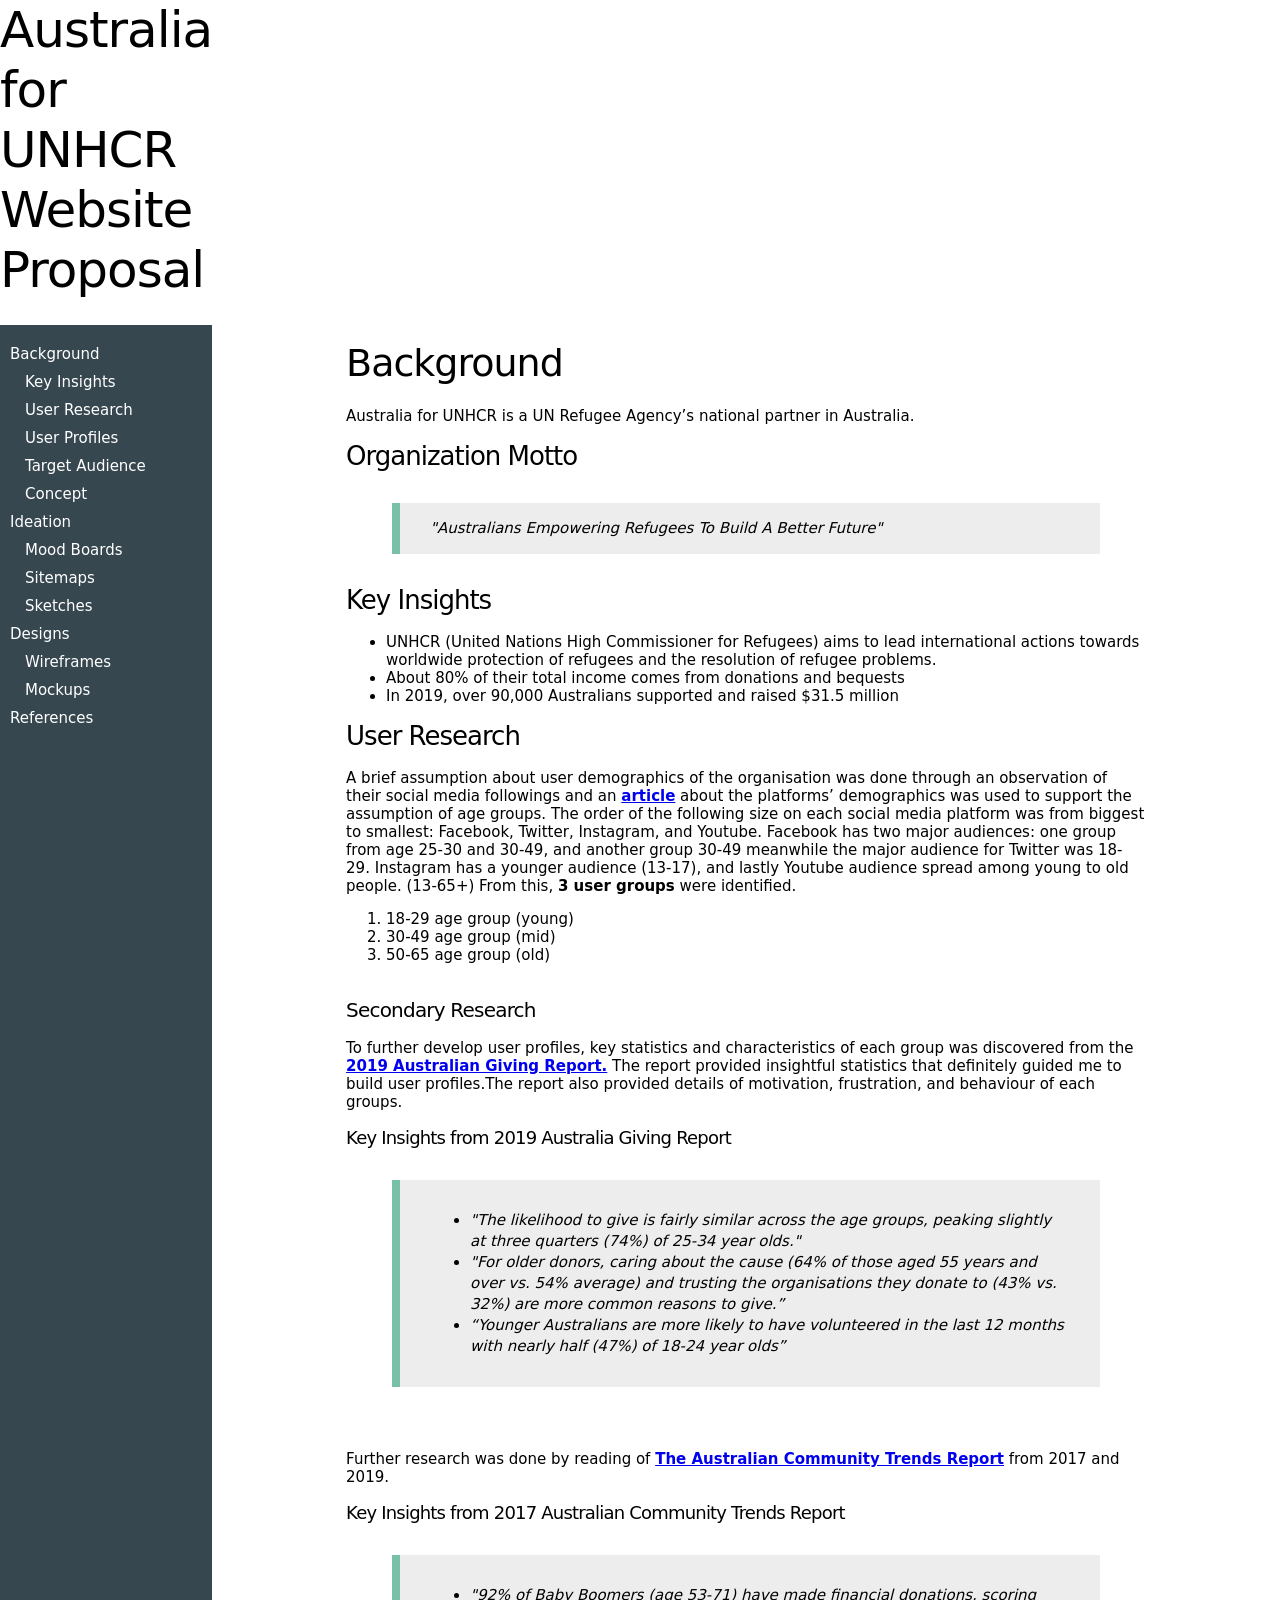
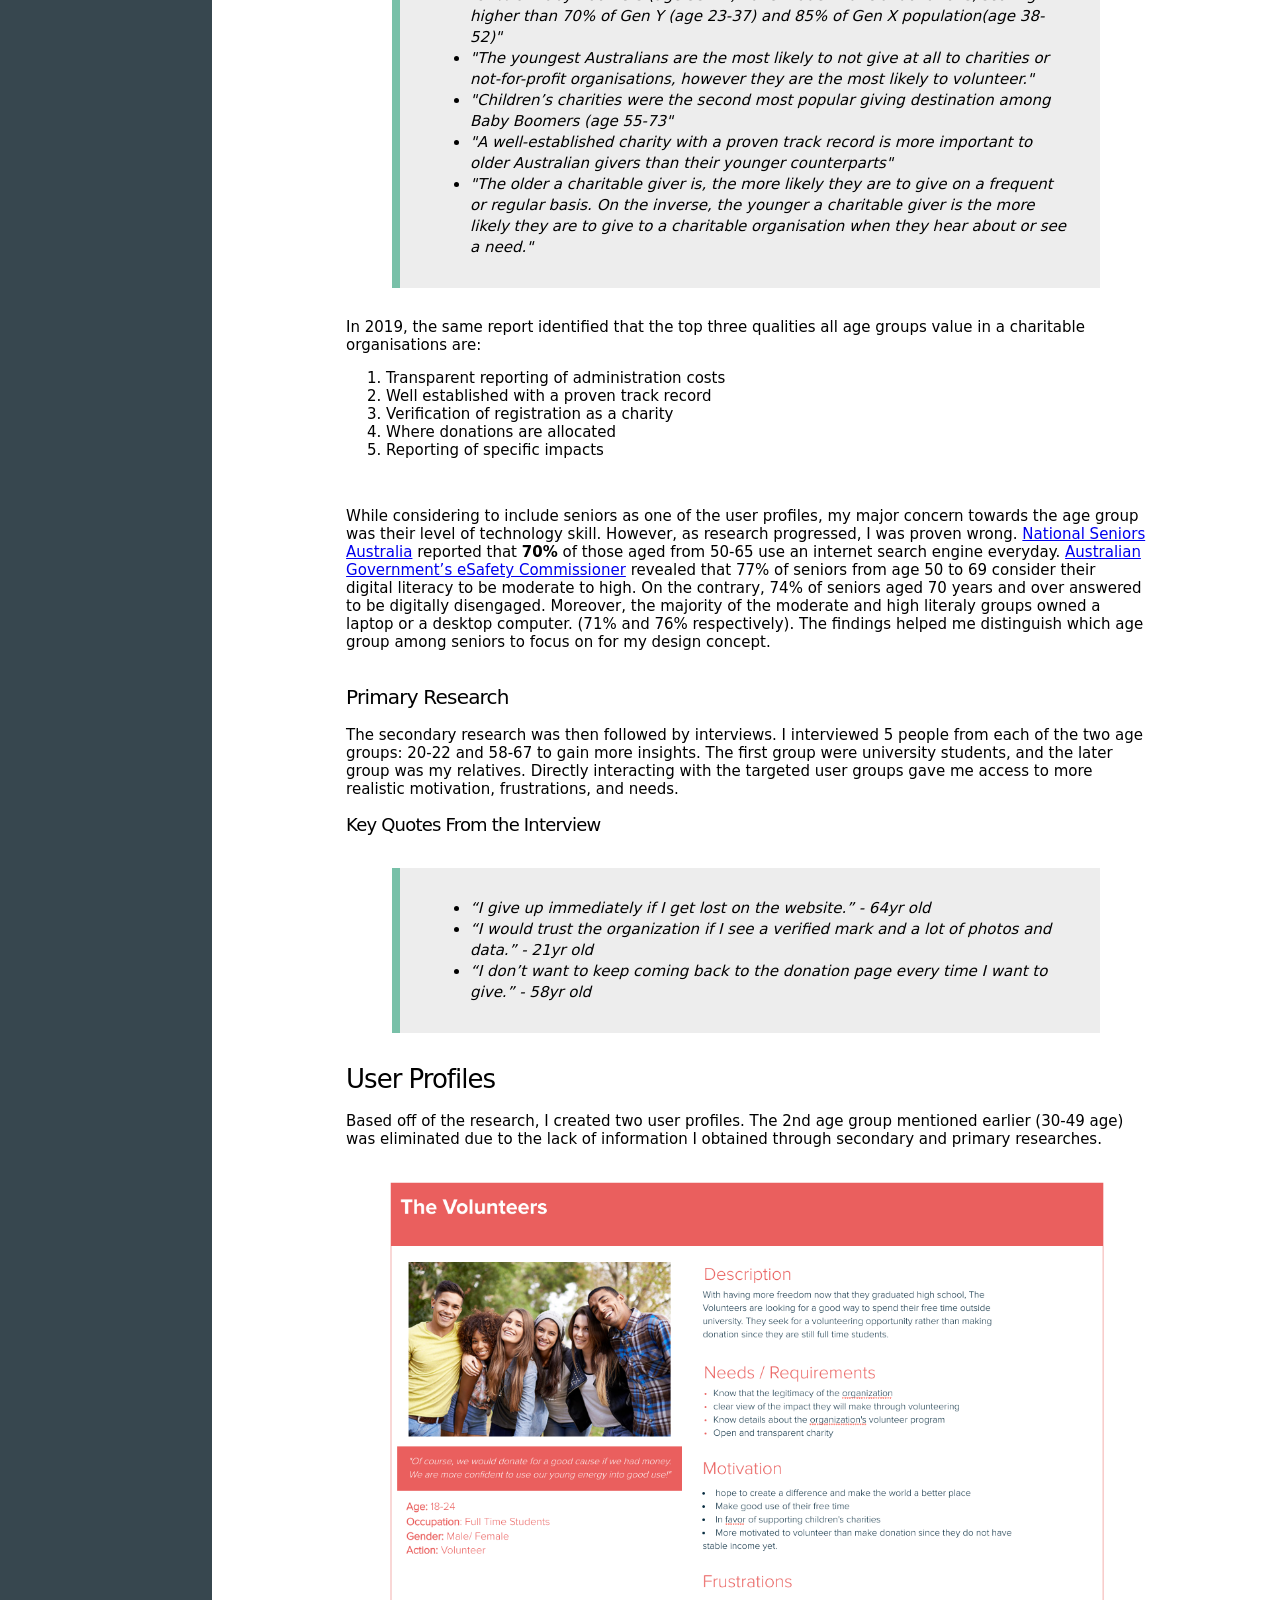
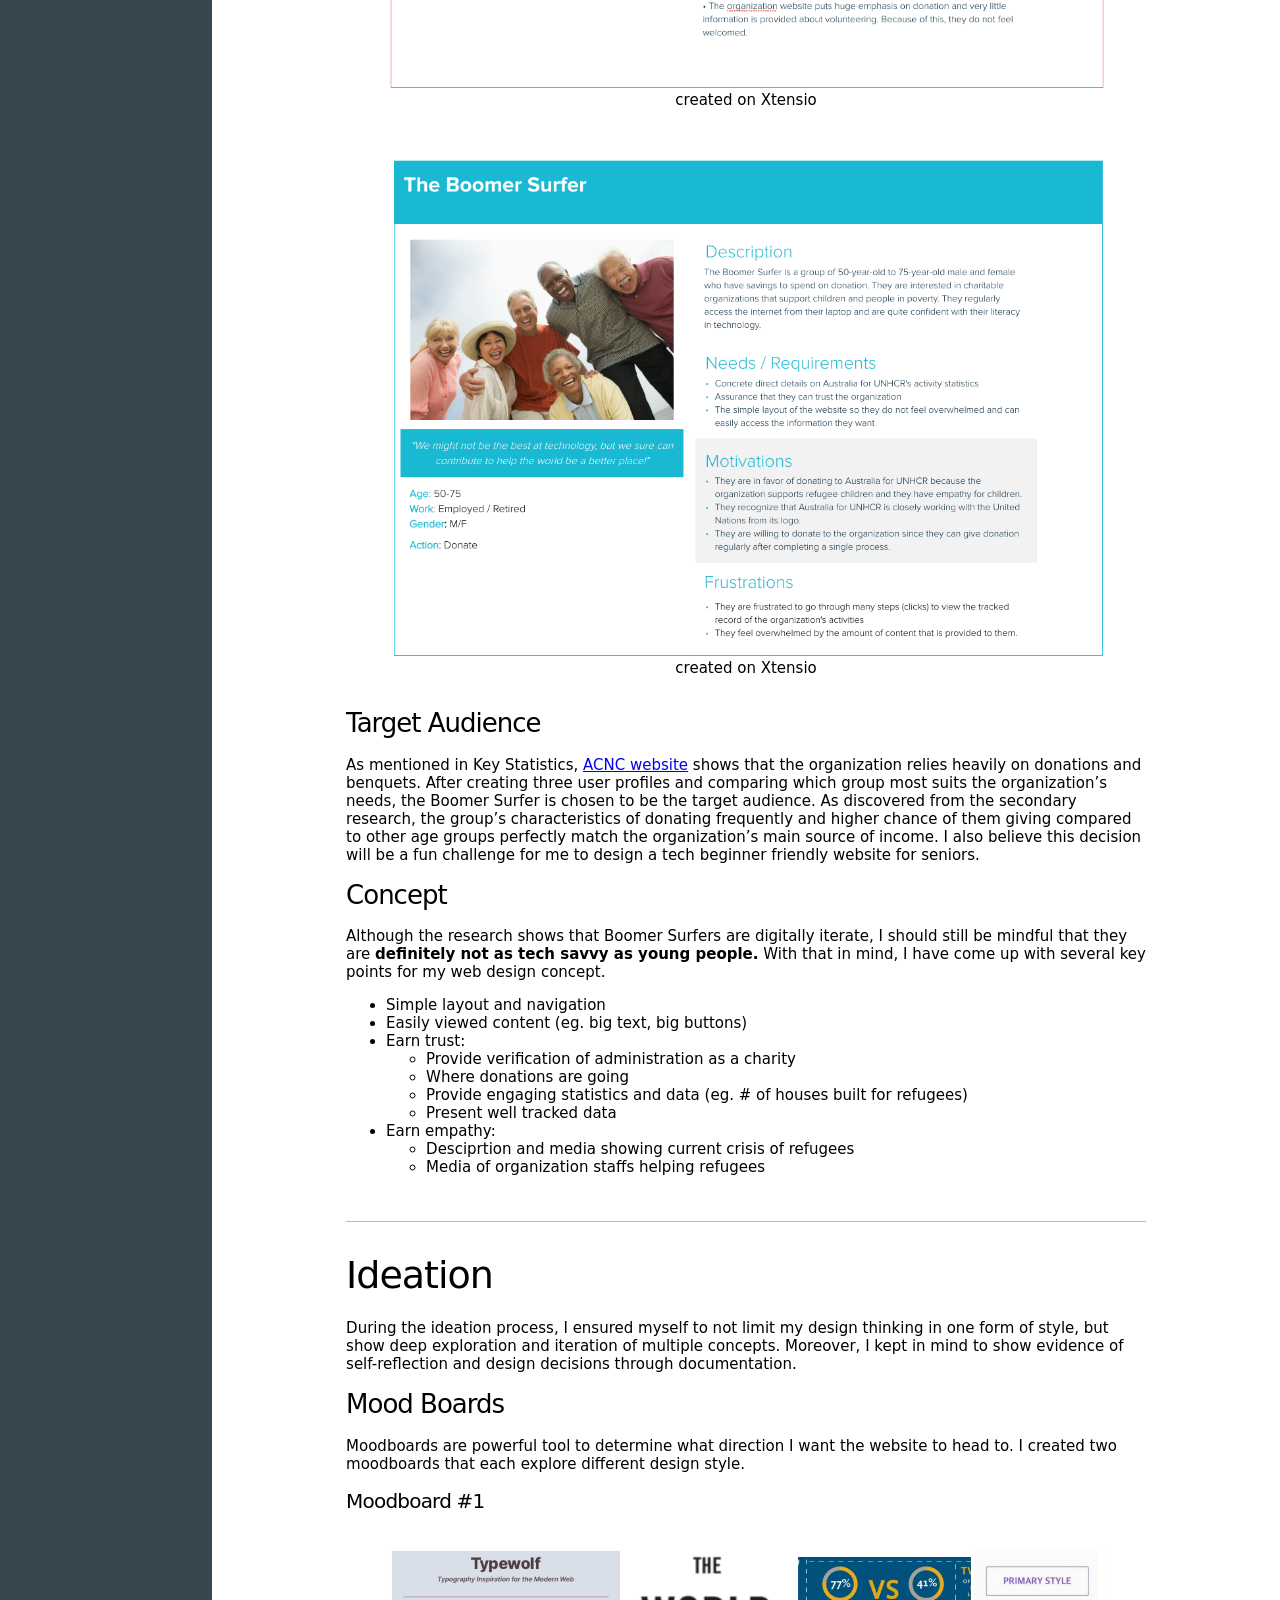
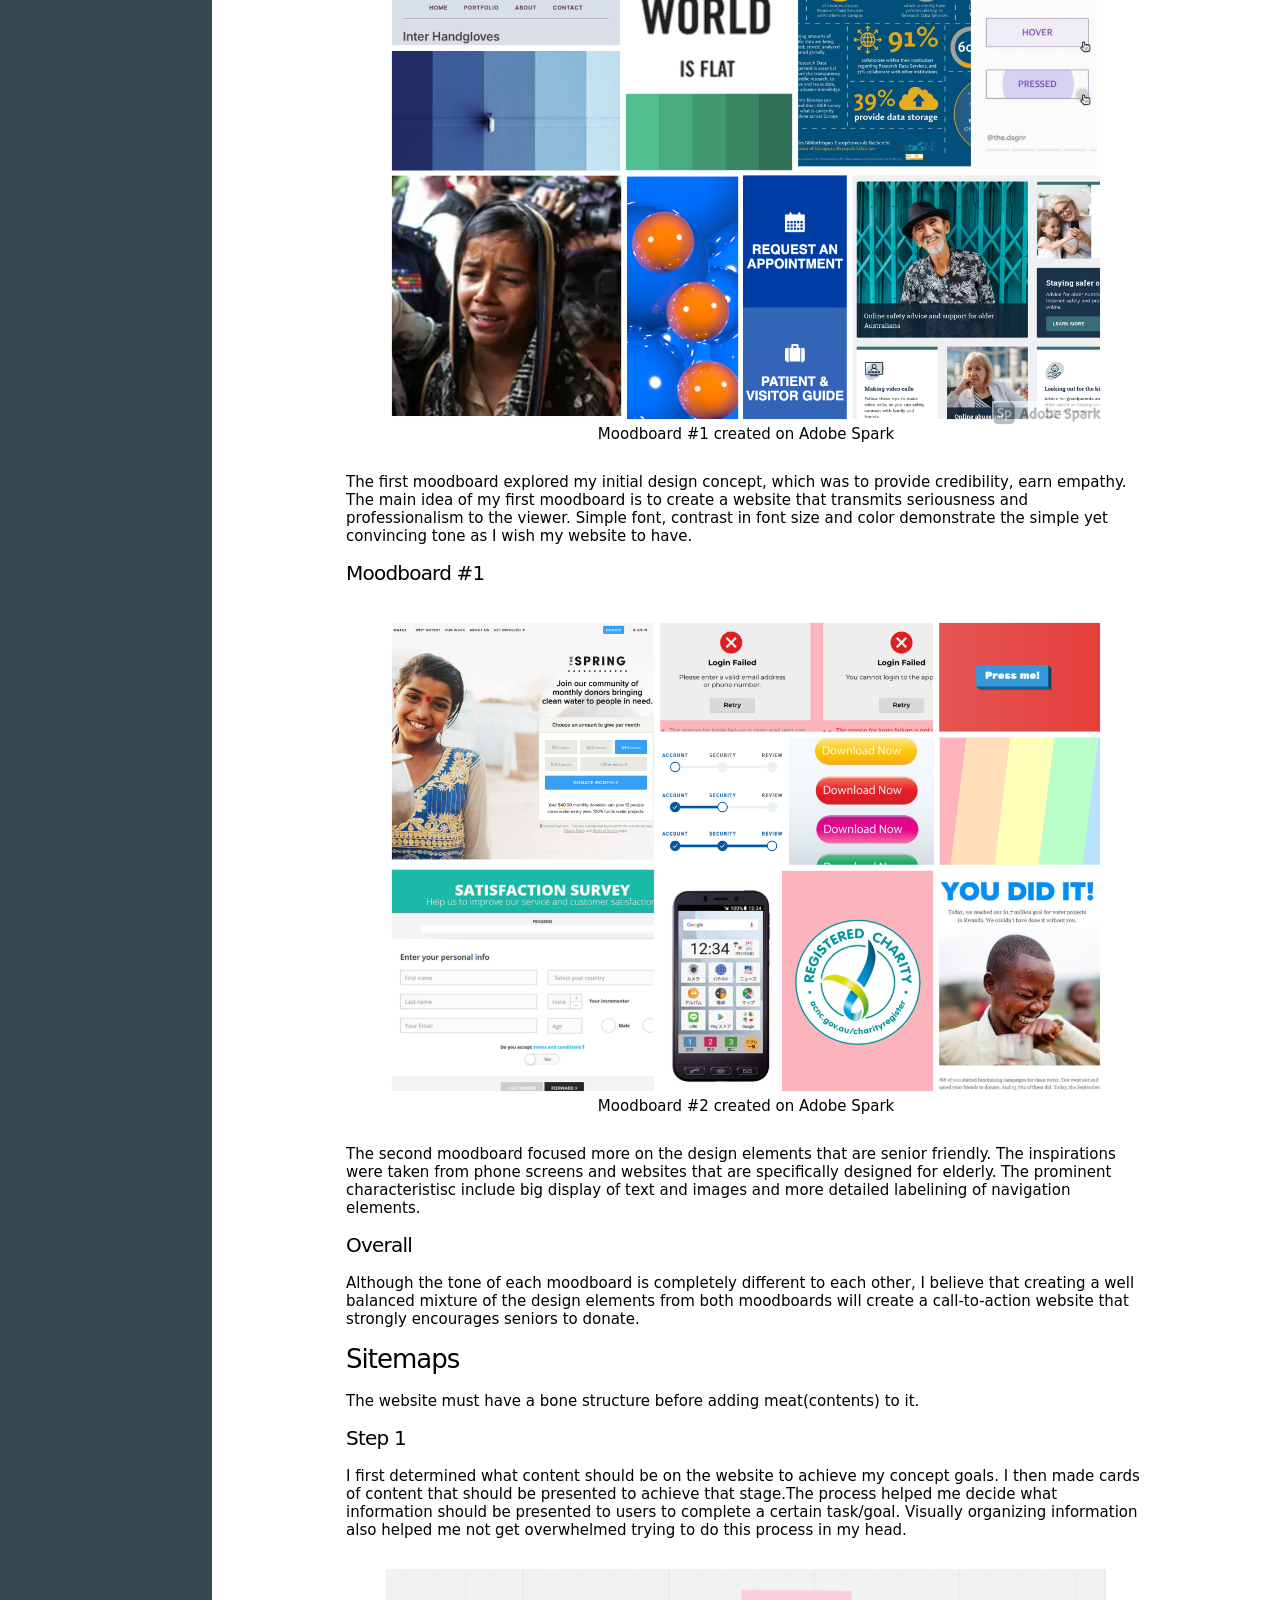
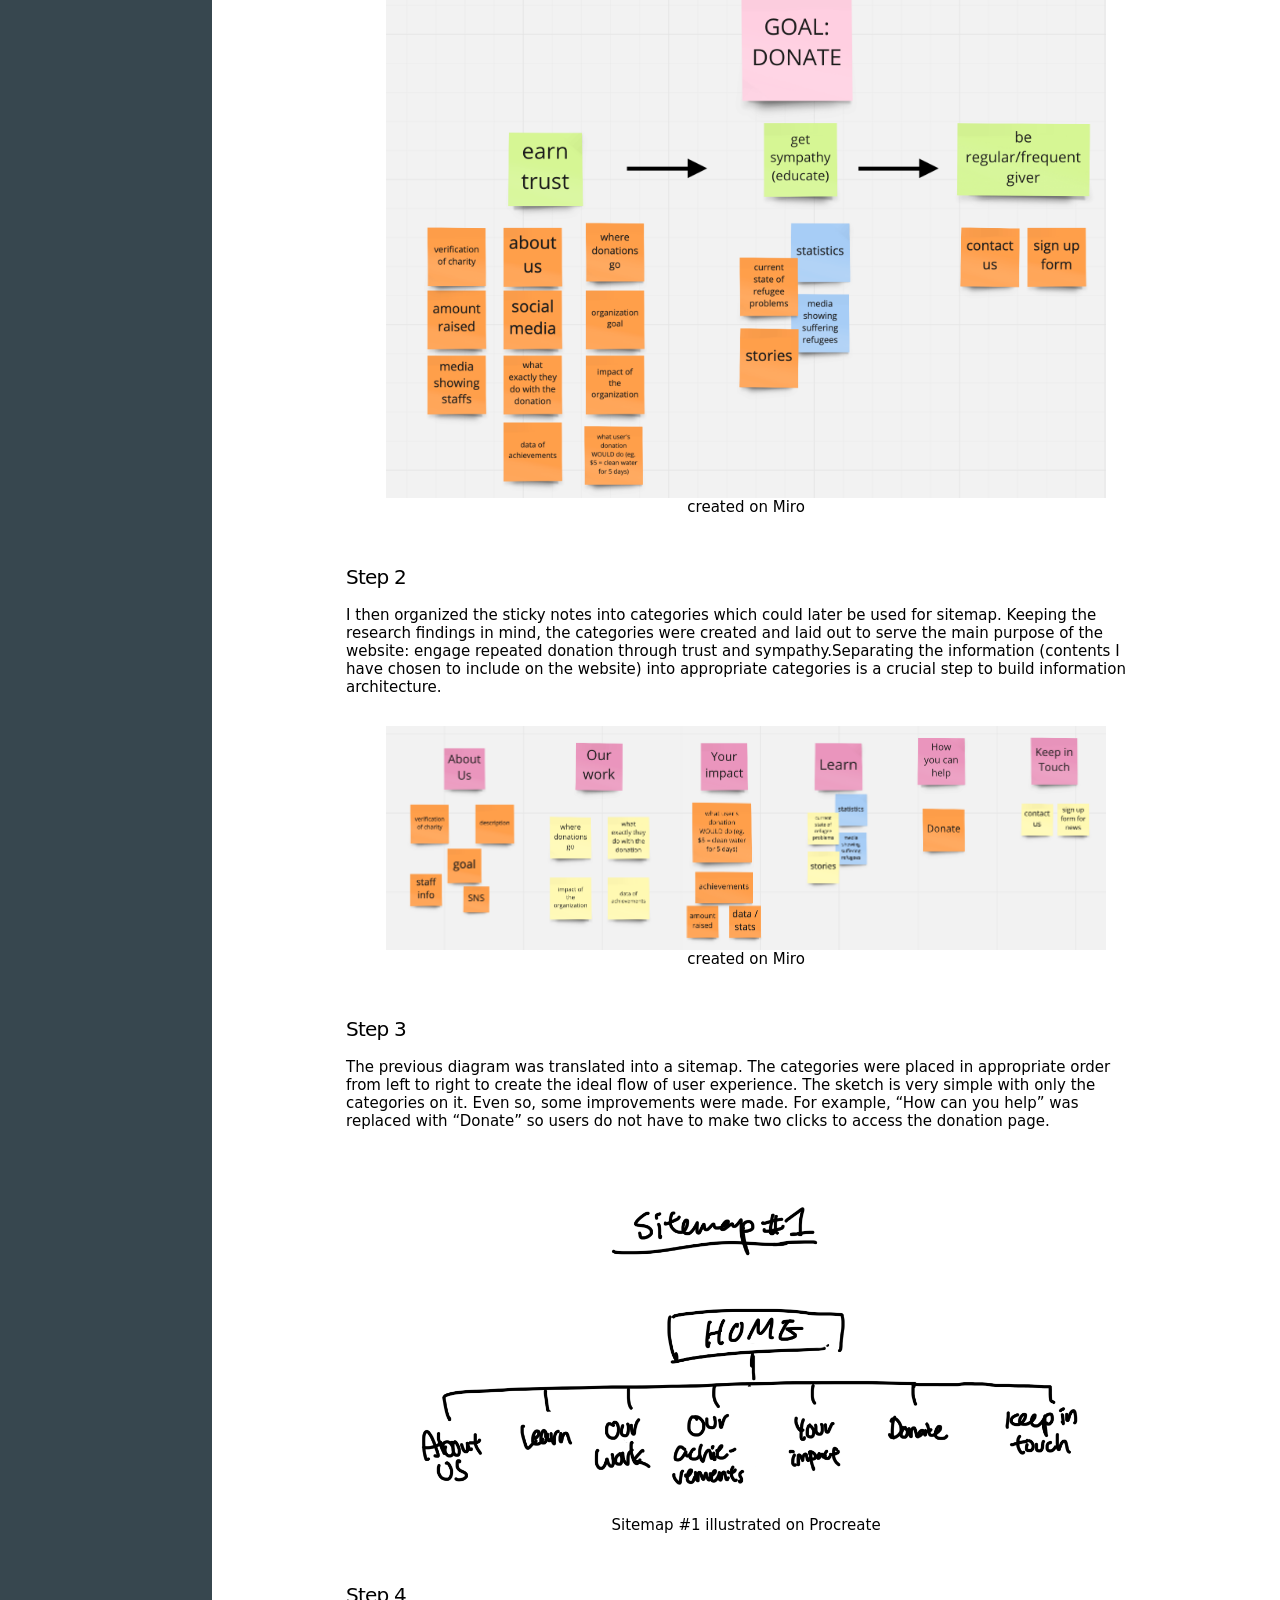
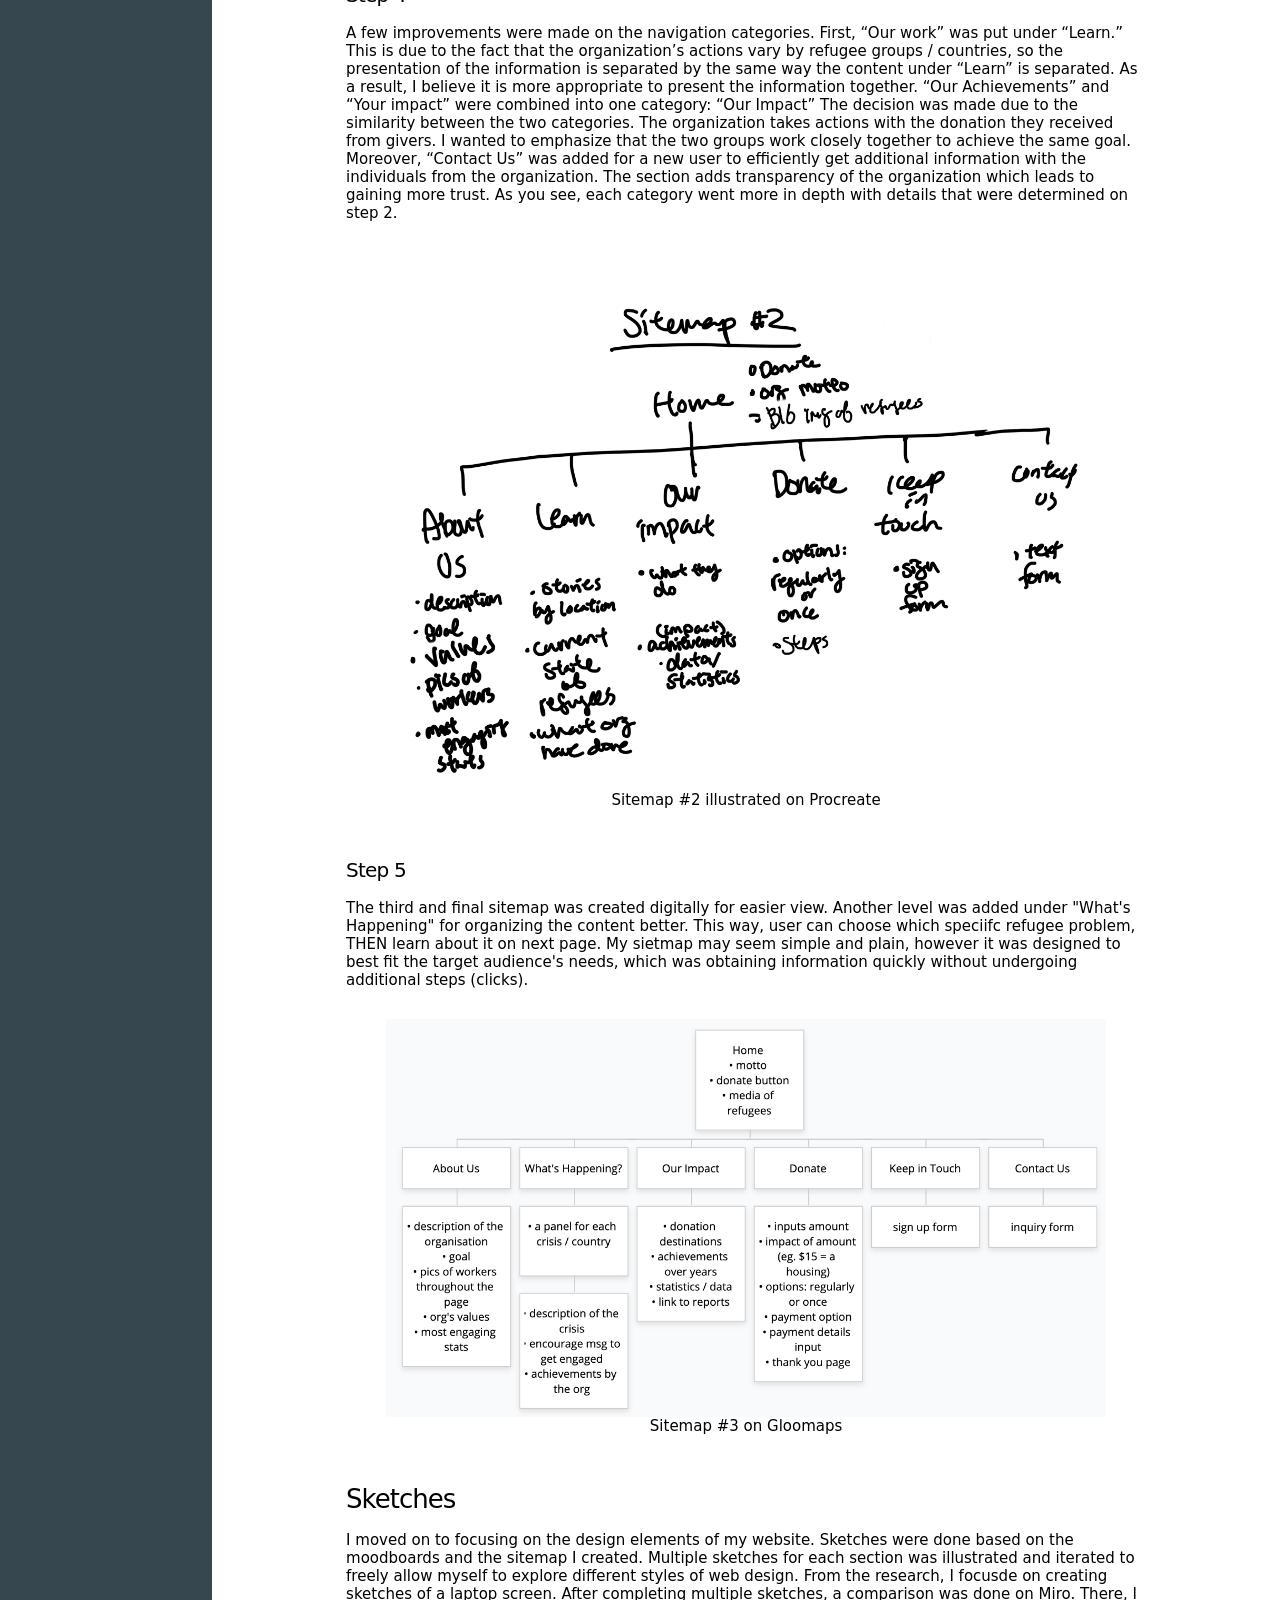
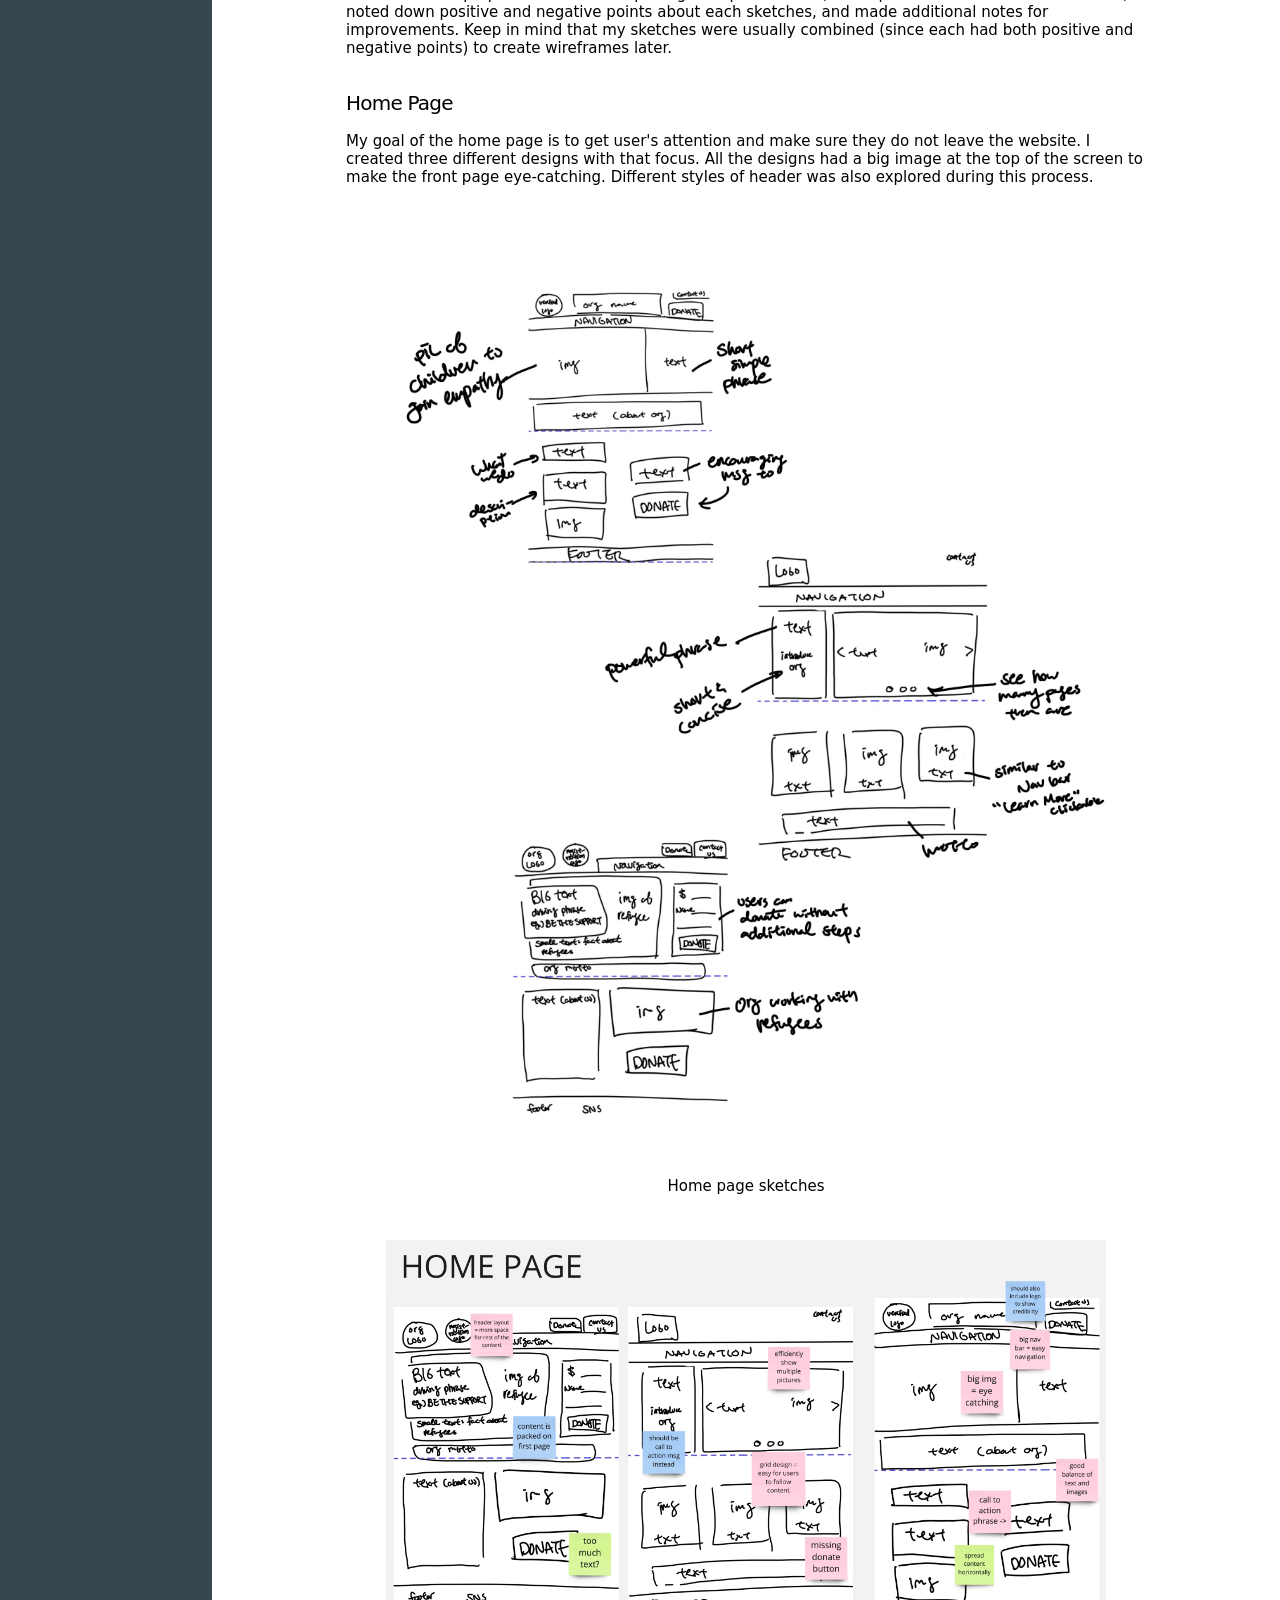
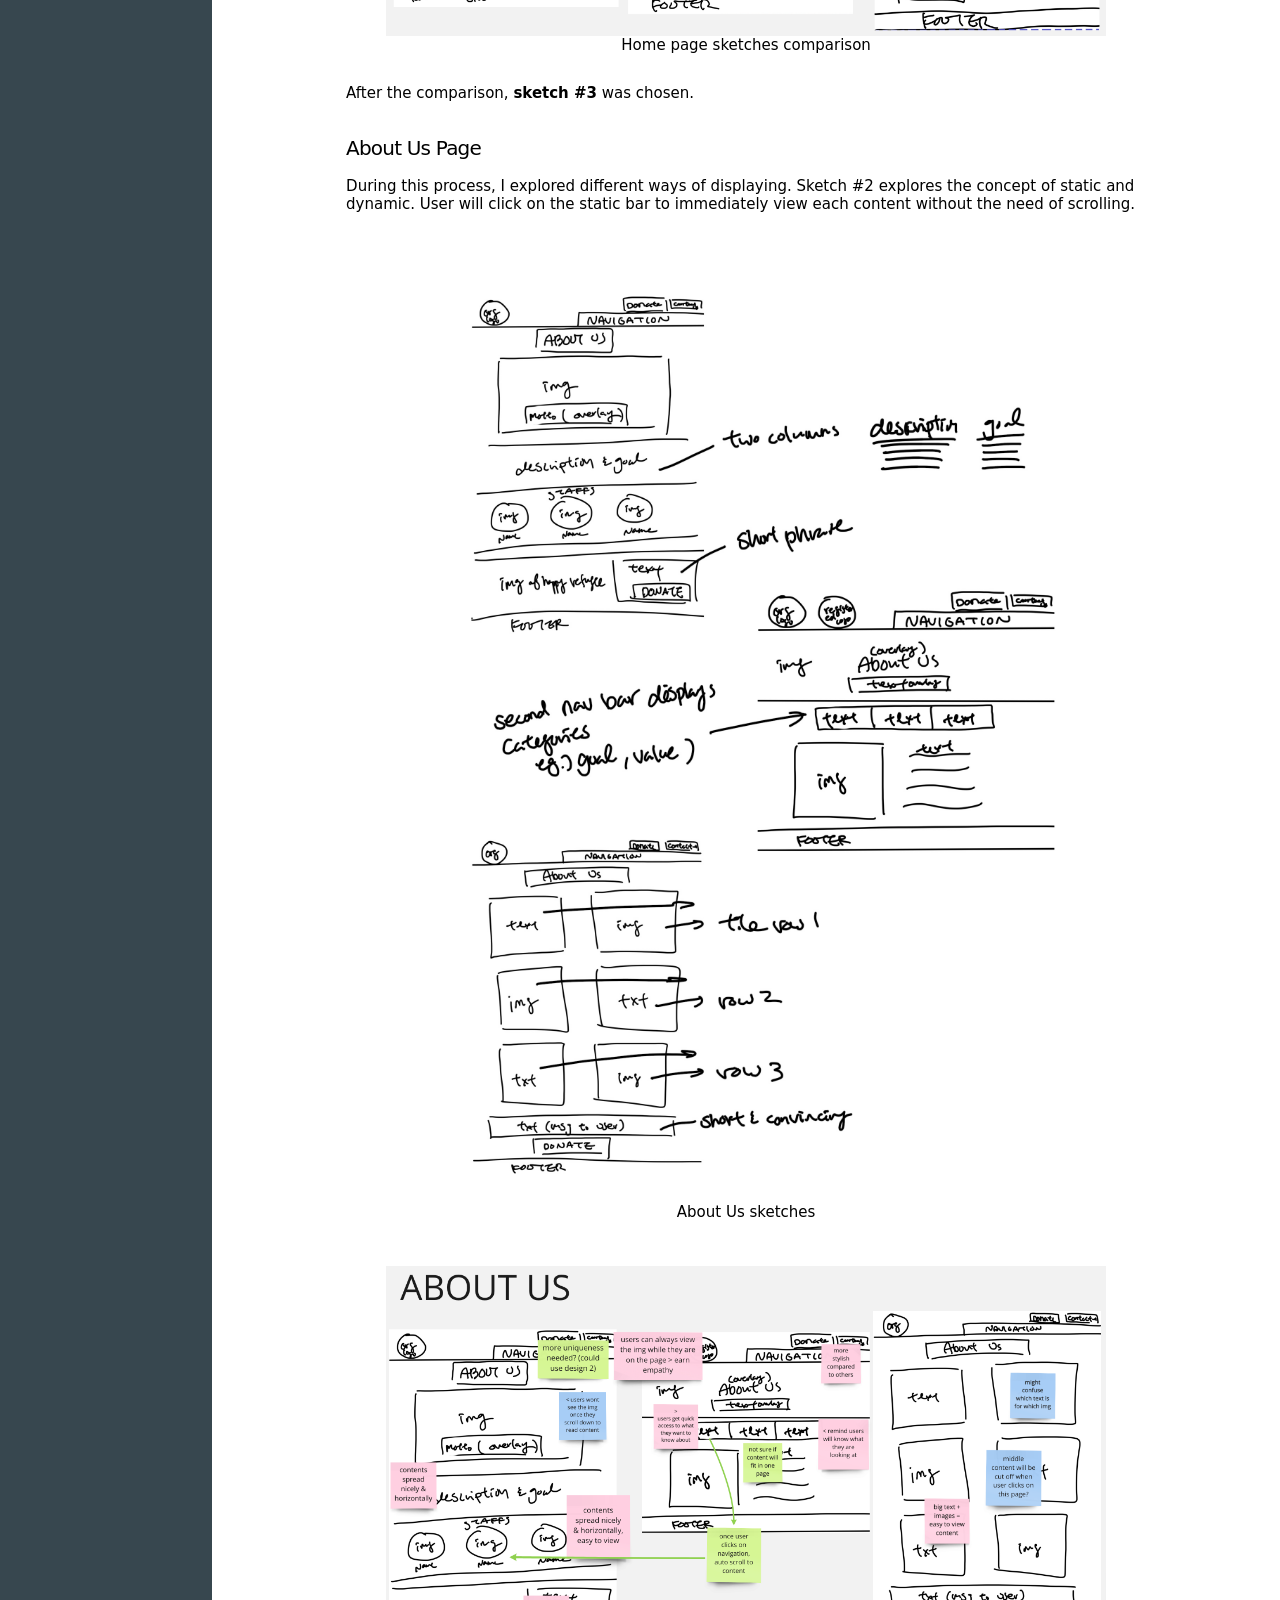
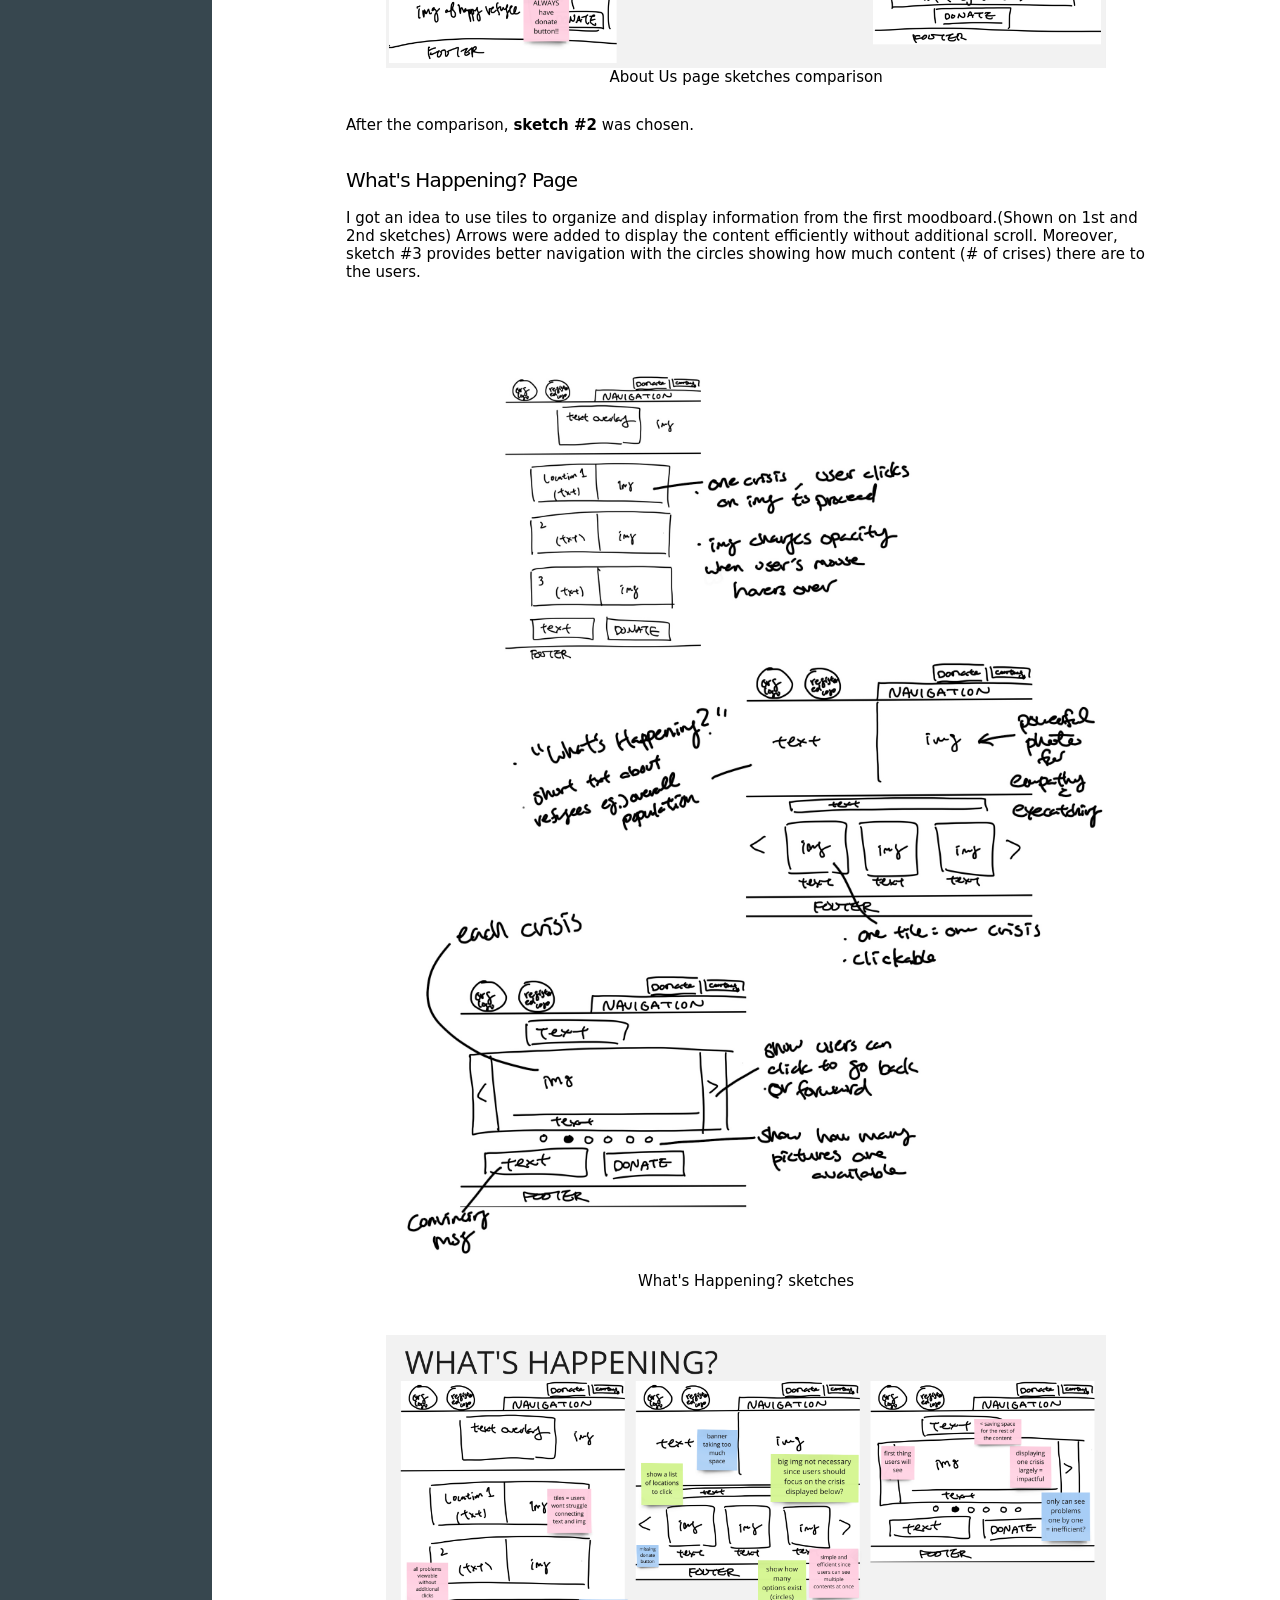
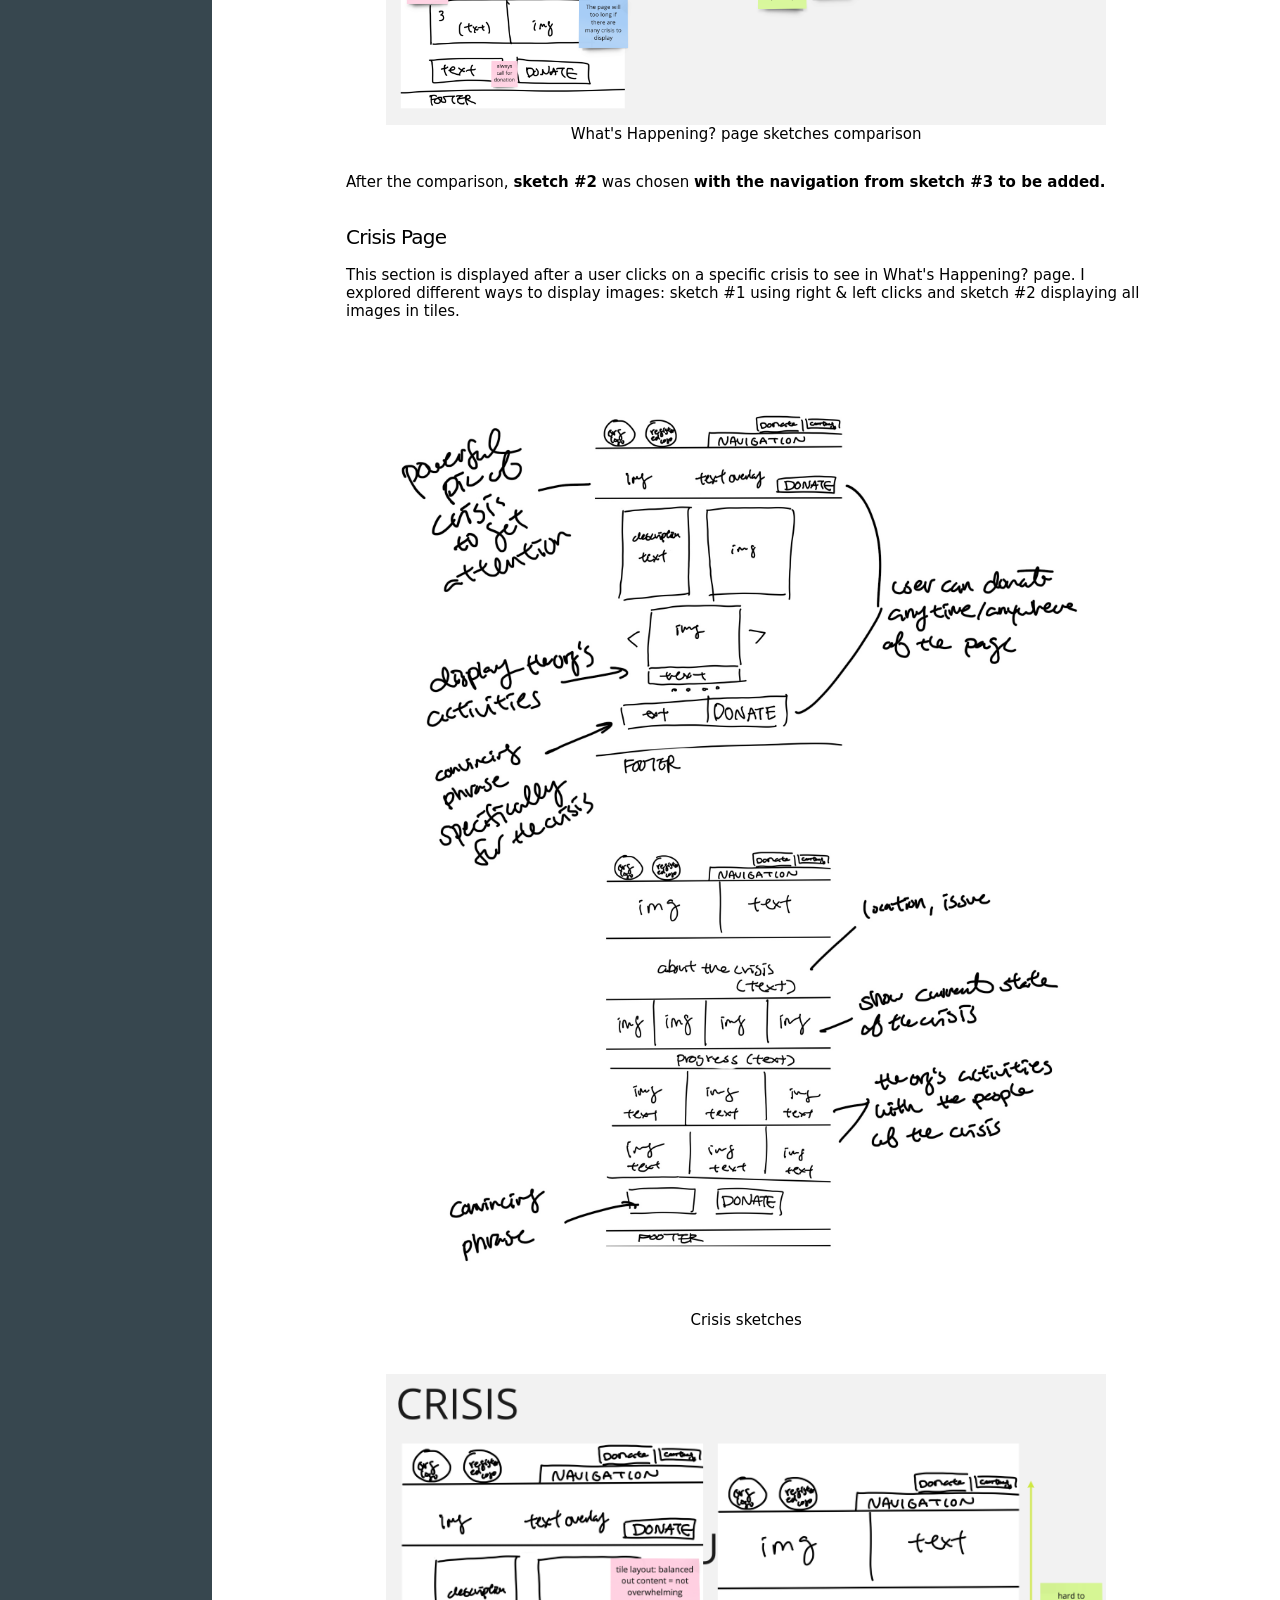
==== commit 78863c31: "done" ====
--- a/index.html
+++ b/index.html
@@ -18,12 +18,16 @@
 		<ul>
 			<li><a href="#background">Background</a></li>
 			<ul>
-				<li><a href="#research">Research</a></li>
+        <li><a href="#key insights">Key Insights</a></li>
+				<li><a href="#research">User Research</a></li>
 				<li><a href="#profiles">User Profiles</a></li>
+        <li><a href="#target">Target Audience</a></li>
+        <li><a href="#concept">Concept</a></li>
 			</ul>
 			<li><a href="#ideation">Ideation</a></li>
 			<ul>
 				<li><a href="#moodboards">Mood Boards</a></li>
+        <li><a href="#sitemaps">Sitemaps</a></li>
 				<li><a href="#sketches">Sketches</a></li>
 			</ul>
 			<li><a href="#designs">Designs</a></li>
@@ -42,39 +46,37 @@
 			<p>Australia for UNHCR is a UN Refugee Agency’s national partner in Australia.</p>
 			<h3>Organization Motto</h3>
 			<blockquote>"Australians Empowering Refugees To Build A Better Future"</blockquote>
-			<h3>Key Statistics</h3>
+			<h3 id="key insights">Key Insights</h3>
 			<ul>
-				<li>UNHCR (United Nations High Commissioner for Refugees) aims to lead international actions towards worldwide protection
-					of refugees and the resolution of refugee problems.</li>
+				<li>UNHCR (United Nations High Commissioner for Refugees) aims to lead international actions towards worldwide protection of refugees and the resolution of refugee problems.</li>
 				<li>About 80% of their total income comes from donations and bequests</li>
 				<li>In 2019, over 90,000 Australians supported and raised $31.5 million</li>
 			</ul>
 			<h3 id="research">User Research</h3>
-			<p> A brief assumption about user demographics of the organisation was done through an observation of their social media
-				followings and an <a href="https://sproutsocial.com/insights/new-social-media-demographics/#YT-demos"><strong>
-      article</strong></a> about the platforms’ demographics was used to support the assumption of age groups. The order of the following size on each social media platform was from biggest to smallest: Facebook, Twitter, Instagram, and Youtube. Facebook has two major audiences: one group from age 25-30 and 30-49, and another group 30-49 meanwhile the major audience for Twitter was 18-29. Instagram has a younger audience (13-17), and lastly Youtube audience spread among young to old people. (13-65+) From this, 3 user groups were identified.</p>
+			<p> A brief assumption about user demographics of the organisation was done through an observation of their social media followings and an <a href="https://sproutsocial.com/insights/new-social-media-demographics/#YT-demos"><strong>
+      article</strong></a> about the platforms’ demographics was used to support the assumption of age groups. The order of the following size on each social media platform was from biggest to smallest: Facebook, Twitter, Instagram, and Youtube. Facebook has two major audiences: one group from age 25-30 and 30-49, and another group 30-49 meanwhile the major audience for Twitter was 18-29. Instagram has a younger audience (13-17), and lastly Youtube audience spread among young to old people. (13-65+) From this, <strong>3 user groups</strong> were identified.</p>
       <ol>
         <li>18-29 age group (young)</li>
         <li>30-49 age group (mid)</li>
         <li>50-65 age group (old)</li>
-      </ol>
+      </ol><br>
 
       <h4>Secondary Research</h4>
-			<p>	To further develop user profiles, key statistics and characteristics of each group was discovered from the <a href="https://good2give.ngo/wp-content/uploads/2019/03/CAF-Australia-Giving-Report-2019.pdf"><strong>2019 Australian Giving Report.</strong></a> The report provided insightful statistics that definitely guided me to build user profiles.The report also provided details of the motivation, frustration, and behaviour of each groups.
+			<p>	To further develop user profiles, key statistics and characteristics of each group was discovered from the <a href="https://good2give.ngo/wp-content/uploads/2019/03/CAF-Australia-Giving-Report-2019.pdf"><strong>2019 Australian Giving Report.</strong></a> The report provided insightful statistics that definitely guided me to build user profiles.The report also provided details of motivation, frustration, and behaviour of each groups.
       <h5>Key Insights from 2019 Australia Giving Report</h5>
       <blockquote>
         <ul>
           <li>"The likelihood to give is fairly similar across the age groups, peaking slightly at three quarters (74%) of 25-34 year olds."</li>
           <li>"For older donors, caring about the cause (64% of those aged 55 years and over vs. 54% average) and trusting the organisations they donate to (43% vs. 32%) are more common reasons to give.”</li>
-          <li>“Younger Australians are more likely to have volunteered in the last 12 months with nearly half (47%) of 18-24 year olds”</li> </p></blockquote>
+          <li>“Younger Australians are more likely to have volunteered in the last 12 months with nearly half (47%) of 18-24 year olds”</li> </p></blockquote><br>
       <p>Further research was done by reading of <a href="https://clarety-acf.s3.amazonaws.com/userimages/Resources/ACT_Report_McCrindle_Feb2019.pdf"><strong>The Australian Community Trends Report</strong></a> from 2017 and 2019. </p>
       <h5>Key Insights from 2017 Australian Community Trends Report</h5>
       <blockquote><ul>
-        <li>92% of Baby Boomers (age 53-71) have made financial donations, scoring higher than 70% of Gen Y (age 23-37) and 85% of Gen X population(age 38-52)</li>
-        <li>The youngest Australians are the most likely to not give at all to charities or not-for-profit organisations, however they are the most likely to volunteer.</li>
-        <li>Children’s charities were the second most popular giving destination among Baby Boomers (age 55-73</li>
-        <li>A well-established charity with a proven track record is more important to older Australian givers than their younger counterparts</li>
-        <li>The older a charitable giver is, the more likely they are to give on a frequent or regular basis. On the inverse, the younger a charitable giver is the more likely they are to give to a charitable organisation when they hear about or see a need.</li></ul></blockquote>
+        <li>"92% of Baby Boomers (age 53-71) have made financial donations, scoring higher than 70% of Gen Y (age 23-37) and 85% of Gen X population(age 38-52)"</li>
+        <li>"The youngest Australians are the most likely to not give at all to charities or not-for-profit organisations, however they are the most likely to volunteer."</li>
+        <li>"Children’s charities were the second most popular giving destination among Baby Boomers (age 55-73"</li>
+        <li>"A well-established charity with a proven track record is more important to older Australian givers than their younger counterparts"</li>
+        <li>"The older a charitable giver is, the more likely they are to give on a frequent or regular basis. On the inverse, the younger a charitable giver is the more likely they are to give to a charitable organisation when they hear about or see a need."</li></ul></blockquote>
         <p>In 2019, the same report identified that the top three qualities all age groups value in a charitable organisations are:</p>
         <ol><li>Transparent reporting of administration costs</li>
         <li>Well established with a proven track record</li>
@@ -82,27 +84,35 @@
         <li>Where donations are allocated</li>
         <li>Reporting of specific impacts</li></ol>
         <br>
-        <p> While considering to include seniors as one of the user profiles, my major concern towards the age group was their level of technology skill.. However, as research progressed, I was proven wrong. <a href="https://nationalseniors.com.au/news/media-release/new-research-reveals-seniors-are-more-tech-savvy"><storng>National Seniors Australia</strong></a>  reported that 70% of those aged from 50-65 use an internet search engine everyday. <a href="https://www.esafety.gov.au/about-us/research/digital-behaviours-older-australians/digital-confidence"><storng>Australian Government’s eSafety Commissioner</storng></a> revealed that 77% of seniors from age 50 to 69 consider their digital literacy to be moderate to high. On the contrary, 74% of seniors aged 70 years and over answered to be digitally disengaged. Moreover, the majority of the moderate and high literaly groups owned a laptop or a desktop computer. (71% and 76% respectively). The findings helped me distinguish which age group among seniors to focus on for my design concept.  
+
+        <p> While considering to include seniors as one of the user profiles, my major concern towards the age group was their level of technology skill. However, as research progressed, I was proven wrong. <a href="https://nationalseniors.com.au/news/media-release/new-research-reveals-seniors-are-more-tech-savvy"><storng>National Seniors Australia</strong></a>  reported that <strong>70%</strong> of those aged from 50-65 use an internet search engine everyday. <a href="https://www.esafety.gov.au/about-us/research/digital-behaviours-older-australians/digital-confidence"><storng>Australian Government’s eSafety Commissioner</storng></a> revealed that 77% of seniors from age 50 to 69 consider their digital literacy to be moderate to high. On the contrary, 74% of seniors aged 70 years and over answered to be digitally disengaged. Moreover, the majority of the moderate and high literaly groups owned a laptop or a desktop computer. (71% and 76% respectively). The findings helped me distinguish which age group among seniors to focus on for my design concept. </p><br>
 
         <h4>Primary Research</h4>
-        <p> INTERVIEW PART / PROVIDE QUOTES IN BLOCKQUOTES</p>
-
+        <p> The secondary research was then followed by interviews. I interviewed 5 people from each of the two age groups: 20-22 and 58-67 to gain more insights. The first group were university students, and the later group was my relatives. Directly interacting with the targeted user groups gave me access to more realistic motivation, frustrations, and needs.</p>
+        <h5>Key Quotes From the Interview</h5>
+        <blockquote>
+          <ul>
+            <li>“I give up immediately if I get lost on the website.” - 64yr old</li>
+            <li>“I would trust the organization if I see a verified mark and a lot of photos and data.” - 21yr old</li>
+            <li>“I don’t want to keep coming back to the donation page every time I want to give.” - 58yr old</li></ul>
+        </blockquote>
       <h3 id="profiles">User Profiles</h3>
-      <p>Based off of the research, I created two user profiles.</p>
+      <p>Based off of the research, I created two user profiles. The 2nd age group mentioned earlier (30-49 age) was eliminated due to the lack of information I obtained through secondary and primary researches.</p>
          <figure>
 				<img src="images/profile1.png"/>
         <figcaption>created on Xtensio</figcaption>
       </figure>
+      
          <figure>
 				<img src="images/profile2.png"/>
         <figcaption>created on Xtensio </figcaption>
       </figure>
 
-      <h3>Target Audience</h3>
-      <p>As mentioned in Key Statistics,  <a href="https://www.acnc.gov.au/charity/673eb60bc05f99ed486534f82e11c39b">ACNC website</a> shows that the organization relies heavily on donations benquets. After creating three user profiles and comparing which group most suits the organization’s needs, the Boomer Surfer is chosen to be the target audience. As discovered from the secondary research, the group’s characteristics of donating frequently and higher chance of them giving compared to other age groups perfectly match the organization’s main source of income. I also believe this decision will be a fun challenge for me to design a tech beginner friendly website for seniors.
-
-      <h3>Concept</h3>
-      <p>Although the research shows that Boomer Surfers are digitally iterate, I should still be mindful that they are definitely not as tech savvy as young people. With that in mind, I have come up with several key points for my web design concept.</p>
+      <h3 id="target">Target Audience</h3>
+      <p>As mentioned in Key Statistics,  <a href="https://www.acnc.gov.au/charity/673eb60bc05f99ed486534f82e11c39b">ACNC website</a> shows that the organization relies heavily on donations and benquets. After creating three user profiles and comparing which group most suits the organization’s needs, the Boomer Surfer is chosen to be the target audience. As discovered from the secondary research, the group’s characteristics of donating frequently and higher chance of them giving compared to other age groups perfectly match the organization’s main source of income. I also believe this decision will be a fun challenge for me to design a tech beginner friendly website for seniors.
+
+      <h3 id="concept">Concept</h3>
+      <p>Although the research shows that Boomer Surfers are digitally iterate, I should still be mindful that they are <strong>definitely not as tech savvy as young people.</strong> With that in mind, I have come up with several key points for my web design concept.</p>
       <ul><li>Simple layout and navigation</li>
       <li>Easily viewed content (eg. big text, big buttons)</li>
       <li>Earn trust:<ul>
@@ -142,38 +152,38 @@
         <figure>
 				<img src="images/ideation1.png"/>
         <figcaption>created on Miro</figcaption>
-      </figure>
+      </figure><br>
 
       <h4>Step 2</h4> 
       <p>I then organized the sticky notes into categories which could later be used for sitemap. Keeping the research findings in mind, the categories were created and laid out to serve the main purpose of the website: engage repeated donation through trust and sympathy.Separating the information (contents I have chosen to include on the website) into appropriate categories is a crucial step to build information architecture.</p>
         <figure>
 				<img src="images/ideation2.png"/>
         <figcaption>created on Miro</figcaption>
-      </figure>
+      </figure><br>
 
       <h4>Step 3</h4> 
       <p>The previous diagram was translated into a sitemap. The categories were placed in appropriate order from left to right to create the ideal flow of user experience. The sketch is very simple with only the categories on it. Even so, some improvements were made. For example, “How can you help” was replaced with “Donate” so users do not have to make two clicks to access the donation page.</p>
         <figure>
 				<img src="images/sitemap1.png"/>
         <figcaption>Sitemap #1 illustrated on Procreate</figcaption>
-      </figure>
+      </figure><br>
 
       <h4>Step 4</h4> 
       <p> A few improvements were made on the navigation categories. First, “Our work” was put under “Learn.” This is due to the fact that the organization’s actions vary by refugee groups / countries, so the presentation of the information is separated by the same way the content under “Learn” is separated. As a result, I believe it is more appropriate to present the information together. “Our Achievements” and “Your impact” were combined into one category: “Our Impact” The decision was made due to the similarity between the two categories. The organization takes actions with the donation they received from givers. I wanted to emphasize that the two groups work closely together to achieve the same goal. Moreover, “Contact Us” was added for a new user to efficiently get additional information with the individuals from the organization. The section adds transparency of the organization which leads to gaining more trust. As you see, each category went more in depth with details that were determined on step 2. </p>
         <figure>
 				<img src="images/sitemap2.png"/>
         <figcaption>Sitemap #2 illustrated on Procreate</figcaption>
-      </figure>
+      </figure><br>
 
       <h4>Step 5</h4> 
       <p>The third and final  sitemap was created digitally for easier view. Another level was added under "What's Happening" for organizing the content better. This way, user can choose which speciifc refugee problem, THEN learn about it on next page. My sietmap may seem simple and plain, however it was designed to best fit the target audience's needs, which was obtaining information quickly without undergoing additional steps (clicks). </p>
         <figure>
 				<img src="images/sitemap3.png"/>
         <figcaption>Sitemap #3 on Gloomaps</figcaption>
-      </figure>
+      </figure><br>
 
 			<h3 id="sketches">Sketches</h3>
-			<p>I moved on to focusing on the design elements of my website. Sketches were done based on the moodboards and the sitemap I created. Multiple sketches for each section was illustrated and iterated to freely allow myself to explore different styles of web design. After completing multiple sketches, a comparison was done on Miro. There, I noted down positive and negative points about each sketches, and made additional notes for improvements. Keep in mind that my sketches were usually combined (since each had both positive and negative points) to create wireframes later.</p>
+			<p>I moved on to focusing on the design elements of my website. Sketches were done based on the moodboards and the sitemap I created. Multiple sketches for each section was illustrated and iterated to freely allow myself to explore different styles of web design. From the research, I focusde on creating sketches of a laptop screen. After completing multiple sketches, a comparison was done on Miro. There, I noted down positive and negative points about each sketches, and made additional notes for improvements. Keep in mind that my sketches were usually combined (since each had both positive and negative points) to create wireframes later.</p><br>
 
       <h4>Home Page</h4>
       <p> My goal of the home page is to get user's attention and make sure they do not leave the website. I created three different designs with that focus. All the designs had a big image at the top of the screen to make the front page eye-catching. Different styles of header was also explored during this process.
@@ -187,7 +197,7 @@
         <figcaption>Home page sketches comparison</figcaption>
       </figure>
 
-      <p> After the comparison, <strong>sketch #3</strong> was chosen.</p>
+      <p> After the comparison, <strong>sketch #3</strong> was chosen.</p><br>
 
       <h4>About Us Page</h4>
       <p> During this process, I explored different ways of displaying. Sketch #2 explores the concept of static and dynamic. User will click on the static bar to immediately view each content without the need of scrolling. </p>
@@ -199,7 +209,7 @@
 				<img src="comparisons/abouts.png"/>
         <figcaption>About Us page sketches comparison</figcaption>
       </figure>
-      <p> After the comparison, <strong>sketch #2</strong> was chosen.</p>
+      <p> After the comparison, <strong>sketch #2</strong> was chosen.</p><br>
 
        <h4>What's Happening? Page</h4>
       <p> I got an idea to use tiles to organize and display information from the first moodboard.(Shown on 1st and 2nd sketches) Arrows were added to display the content efficiently without additional scroll. Moreover, sketch #3 provides better navigation with the circles showing how much content (# of crises) there are to the users.</p>
@@ -211,7 +221,7 @@
 				<img src="comparisons/learns.png"/>
         <figcaption>What's Happening? page sketches comparison</figcaption>
       </figure>
-      <p> After the comparison, <strong>sketch #2</strong> was chosen <strong>with the navigation from sketch #3 to be added. </strong></p>
+      <p> After the comparison, <strong>sketch #2</strong> was chosen <strong>with the navigation from sketch #3 to be added. </strong></p><br>
 
        <h4>Crisis Page</h4>
       <p> This section is displayed after a user clicks on a specific crisis to see in What's Happening? page. I explored different ways to display images: sketch #1 using right & left clicks and sketch #2 displaying all images in tiles.</p>
@@ -223,10 +233,10 @@
 				<img src="comparisons/crisiss.png"/>
         <figcaption>Crisis page sketches comparison</figcaption>
       </figure>
-      <p> After the comparison, <strong>sketch #2</strong> was chosen.</p>
+      <p> After the comparison, <strong>sketch #2</strong> was chosen.</p><br>
     
     <h4>Our Impact Page</h4>
-      <p> ABOUT IMPACT PAGE</p>
+      <p> This page should show engaging statistics and data about what the organization has achieved. Moreover, pictures with descriptionto gain empathy as well.</p>
       <figure>
 				<img src="sketches/impact.jpg"/>
         <figcaption>Our Imapct sketches</figcaption>
@@ -235,10 +245,10 @@
 				<img src="comparisons/impacts.png"/>
         <figcaption>Our Imapct page sketches comparison</figcaption>
       </figure>
-      <p> After the comparison, <strong>sketch #3</strong> was chosen.</p>
+      <p> After the comparison, <strong>sketch #3</strong> was chosen.</p><br>
 
     <h4>Donate Page</h4>
-      <p> This sectino was separated into a step-by-step. I especially focused on sketches of Amount section. I explored different types of inputs: number and slidebar.</p>
+      <p> This section was separated into a step-by-step. I especially focused on sketches of Amount section. I explored different types of inputs: number and slidebar.</p>
       <figure>
 				<img src="sketches/donate_1.jpg"/>
         <figcaption>Donate (first half) sketches</figcaption>
@@ -251,7 +261,7 @@
 				<img src="comparisons/donates.png"/>
         <figcaption>Donate page sketches comparison</figcaption>
       </figure>
-      <p> After the comparison, <strong>sketch #1</strong> was chosen for Choose section, and <strong>sketch #2</strong> was chosen for Amount section. As seen on the green sticky note, I decided to come up with a layout that is constant, which was chosen to be <strong> sketch #2 </strong> of Thank You section. The layout is later refined. The constant layout of this section can be seen later in the wireframes.</p>
+      <p> After the comparison, <strong>sketch #1</strong> was chosen for Choose section, and <strong>sketch #2</strong> was chosen for Amount section. As seen on the green sticky note, I decided to come up with a layout that is constant, which was chosen to be <strong> sketch #2 </strong> of Thank You section. The layout is later refined. The constant layout of this section can be seen later in the wireframes.</p><br>
 
       <h4>Keep In Touch Page</h4>
       <p> Two sketches were created for this section. This page only has a sign up form, so the sketches are very simple.</p>
@@ -263,91 +273,100 @@
 				<img src="comparisons/keeps.png"/>
         <figcaption>Keep In Touch page sketches comparison</figcaption>
       </figure>
-      <p> After the comparison, <strong>sketch #1</strong> was chosen since it follows the same layout of Donate section.</p>
+      <p> After the comparison, <strong>sketch #1</strong> was chosen since it follows the same layout of Donate section.</p><br>
 
       <h4>Contact Us Page</h4>
       <p> Simialrly to Keep In Touch page, this section only requires a inquiry form. The sketches are much more simple compared to the ones for the previous sections.</p>
 
       <figure>
-				<img src="sketches/contact.jpg"/>
+				<img src="sketches/Contact.jpg"/>
         <figcaption>Contact Us sketches</figcaption>
       </figure>
       <figure>
-				<img src="comparisons/contact.png"/>
+				<img src="comparisons/contacts.png"/>
         <figcaption>Contact Us page sketches comparison</figcaption>
       </figure>
-      <p> After the comparison, <strong>sketch #1</strong> was chosen since similarly to the chosen sketch for Keep In Touch, it follows the same layout of Donate section.</p>
+      <p> After the comparison, <strong>sketch #1</strong> was chosen since similarly to the chosen sketch for Keep In Touch, it follows the same layout of Donate section.</p><br>
 
 		</section>
 		<section id="designs">
 			<h2>Designs</h2>
 			<p>Following the exploraton of my sketches and idea for improvements, wireframes were created with more details of overall structure, alongside my mockups to add visual aesthetic.</p>
 			<h3 id="wireframes">Wireframes</h3>
-			<p>As mentioned earlier, I created a hybrid of the base sketch I had chosen in the comparison process and practical design elements of other sketches and idea for improvements that were noted down on Miro. </p>
+			<p>As mentioned earlier, I created a hybrid of the base sketch I had chosen in the comparison process and practical design elements of other sketches and idea for improvements that were noted down on Miro. <br>
+      While creating wireframes based off of the sketches, I realized that I should've been more specific. I drew out sections but was not specific with text and image placements. Moreover, I learned that making everything big and visible does not mean it will be easier for elderly users to obtain all the information: <strong>visual hierarchy</strong> is much needed</p>.<br>
 			<!-- Use the figure element for embedding images and iframes with annotations/captions -->
       <h4>Home Page</h4>
+      <p>With the chosen sketch, the page displays a big image of a refugee and a short phrase with white background to touch viewer's heart. The organization's motto is then displayed to give user a quick idea of what the organization is about. As the user scroll, they will receive a short description about the organization with an image. The donate button is big to be the most noticable element of the page.</p>
 
 			<figure>
 				<img src="wireframes/home.png"/>
         <figcaption>Home Page wireframe</figcaption>
-      </figure>
+      </figure><br>
 
       <h4>About Us Page</h4>
+      <p>As finalized, the user will click on the navigation, which then the screen scrolls down automatically to present the desired content. As the user gets to the bottom of the page, big donate butotn is presented. The user has an option to donate after they read about the organization. </p>
 
 			<figure>
 				<img src="wireframes/aboutus.png"/>
         <figcaption>About Us wireframe</figcaption>
-      </figure>
+      </figure><br>
 
       <h4>What's Happening? Page</h4>
+      <p>Here, image carousel is used to provide all the crises that the organization is supporting. The user also has an option to select which crisis to view from a bar which will show options once the user clicks on it.</p>
 
 			<figure>
 				<img src="wireframes/learn.png"/>
         <figcaption>What's Happening? wireframe</figcaption>
-      </figure>
+      </figure><br>
 
       <h4>Crisis Page</h4>
 
 			<figure>
 				<img src="wireframes/crisis.png"/>
         <figcaption>Crisis wireframe</figcaption>
-      </figure>
+      </figure><br>
 
       <h4>Our Impact Page</h4>
+      <p>Following the final decision, more improvements were made on the design of this page. I struggle to balance the length of key data and donation allocations. The later was taking a bigger (longer) section since multiple data must be presented to gain credibility. Because of this, I created a section where a user can scroll through to view the data while viewing the donation allocations. A scroll bar was provided to let users know that the Key Data section is scrollable. Moreover, they have access to see the organization's annual report, which will definitely contribute to earning trust of the users.</p>
 
 			<figure>
 				<img src="wireframes/impact.png"/>
         <figcaption>Our Impact wireframe</figcaption>
-      </figure>
+      </figure><br>
 
       <h4>Donate Page</h4>
+      <p>As mentioned in the previous step, a final layout of this section was chosen with the inspiration of sketch #2 of Thank You page. The user will constantly see an image of refugees, which they will feel more motivated to complete the donation process and even more, donate a bigger amount! The progress bar provides easy overview of how much the user has completed. As the user completes step 1 and 2, what they input will be displayed on the left (above image) as a reminder and make sure users make no incorrect donation.</p>
 
 			<figure>
 				<img src="wireframes/donate.png"/>
         <figcaption>Donate Page wireframe</figcaption>
-      </figure>
+      </figure><br>
 
       <h4>Keep In Touch Page</h4>
+      <p> Following the same style as donation page, this page will also have a picture of a refugee while they complete the form. Instruction was added at the top of the form for more clear guidance.</p>
 
 			<figure>
 				<img src="wireframes/keep.png"/>
         <figcaption>Keep In Touch wireframe</figcaption>
-      </figure>
+      </figure><br>
 
       <h4>Contact Us Page</h4>
+       <p> As the Keep In Touch page, this page also followed the Donation section's style. Instruction was added at the top of the form for more clear guidance.</p>
 			<figure>
 				<img src="wireframes/contact.png"/>
         <figcaption>Contact Us wireframe</figcaption>
-      </figure>
+      </figure><br>
+
       <h3 id="mockups">Mockups</h3>
-      <p>Finally, mockups were created. Same as the wireframes, they were created on Adobe XD.</p>
+      <p>Finally, mockups were created. Same as the wireframes, they were created on Adobe XD. </p>
       <h4>Home Page</h4>
       <figure>
 				<img src="prototypes/pro.home1.png"/>
       </figure>
       <figure>
 				<img src="prototypes/pro.home2.png"/>
-      </figure>
+      </figure><br>
       
       <h4>About Us Page</h4>
       <figure>
@@ -358,20 +377,20 @@
       </figure>
       <figure>
 				<img src="prototypes/pro.about3.png"/>
-      </figure>
+      </figure><br>
 
        <h4>What's Happening? Page</h4>
       <figure>
 				<img src="prototypes/pro.learn.png"/>
-      </figure>
+      </figure><br>
       <h4>Crisis Page</h4>
       <figure>
 				<img src="prototypes/pro.crisis.png"/>
-      </figure>
+      </figure><br>
       <h4>Our Impact Page</h4>
       <figure>
 				<img src="prototypes/pro.impact.png"/>
-      </figure>
+      </figure><br>
 
       <h4>Donate Page</h4>
       <figure>
@@ -388,18 +407,18 @@
       </figure>
       <figure>
 				<img src="prototypes/pro.donate5.png"/>
-      </figure>
+      </figure><br>
 
      <h4>Keep In Touch Page</h4>
       <figure>
 				<img src="prototypes/pro.keep.png"/>
-      </figure>   
+      </figure><br>   
 
       <h4>Contact Us Page</h4>
       <figure>
 				<img src="prototypes/pro.contact.png"/>
       </figure>   
-		</section>
+		</section><br>
     <section id="references">
 			<h2>References</h2>
       <ul>
--- a/style.css
+++ b/style.css
@@ -28,7 +28,8 @@
 h1,
 h2,
 h3,
-h4 {
+h4,
+h5 {
 	margin-top: 0;
 	margin-bottom: 0.5em;
 	font-weight: 400;
@@ -57,7 +58,12 @@
 	line-height: 1.35;
 	letter-spacing: -.08rem;
 }
-
+h5 {
+  font-size: 1.8rem;
+	line-height: 1.35;
+	letter-spacing: -.08rem;
+}
+}
 header {
 	grid-area: header;
 	background: #455A64;
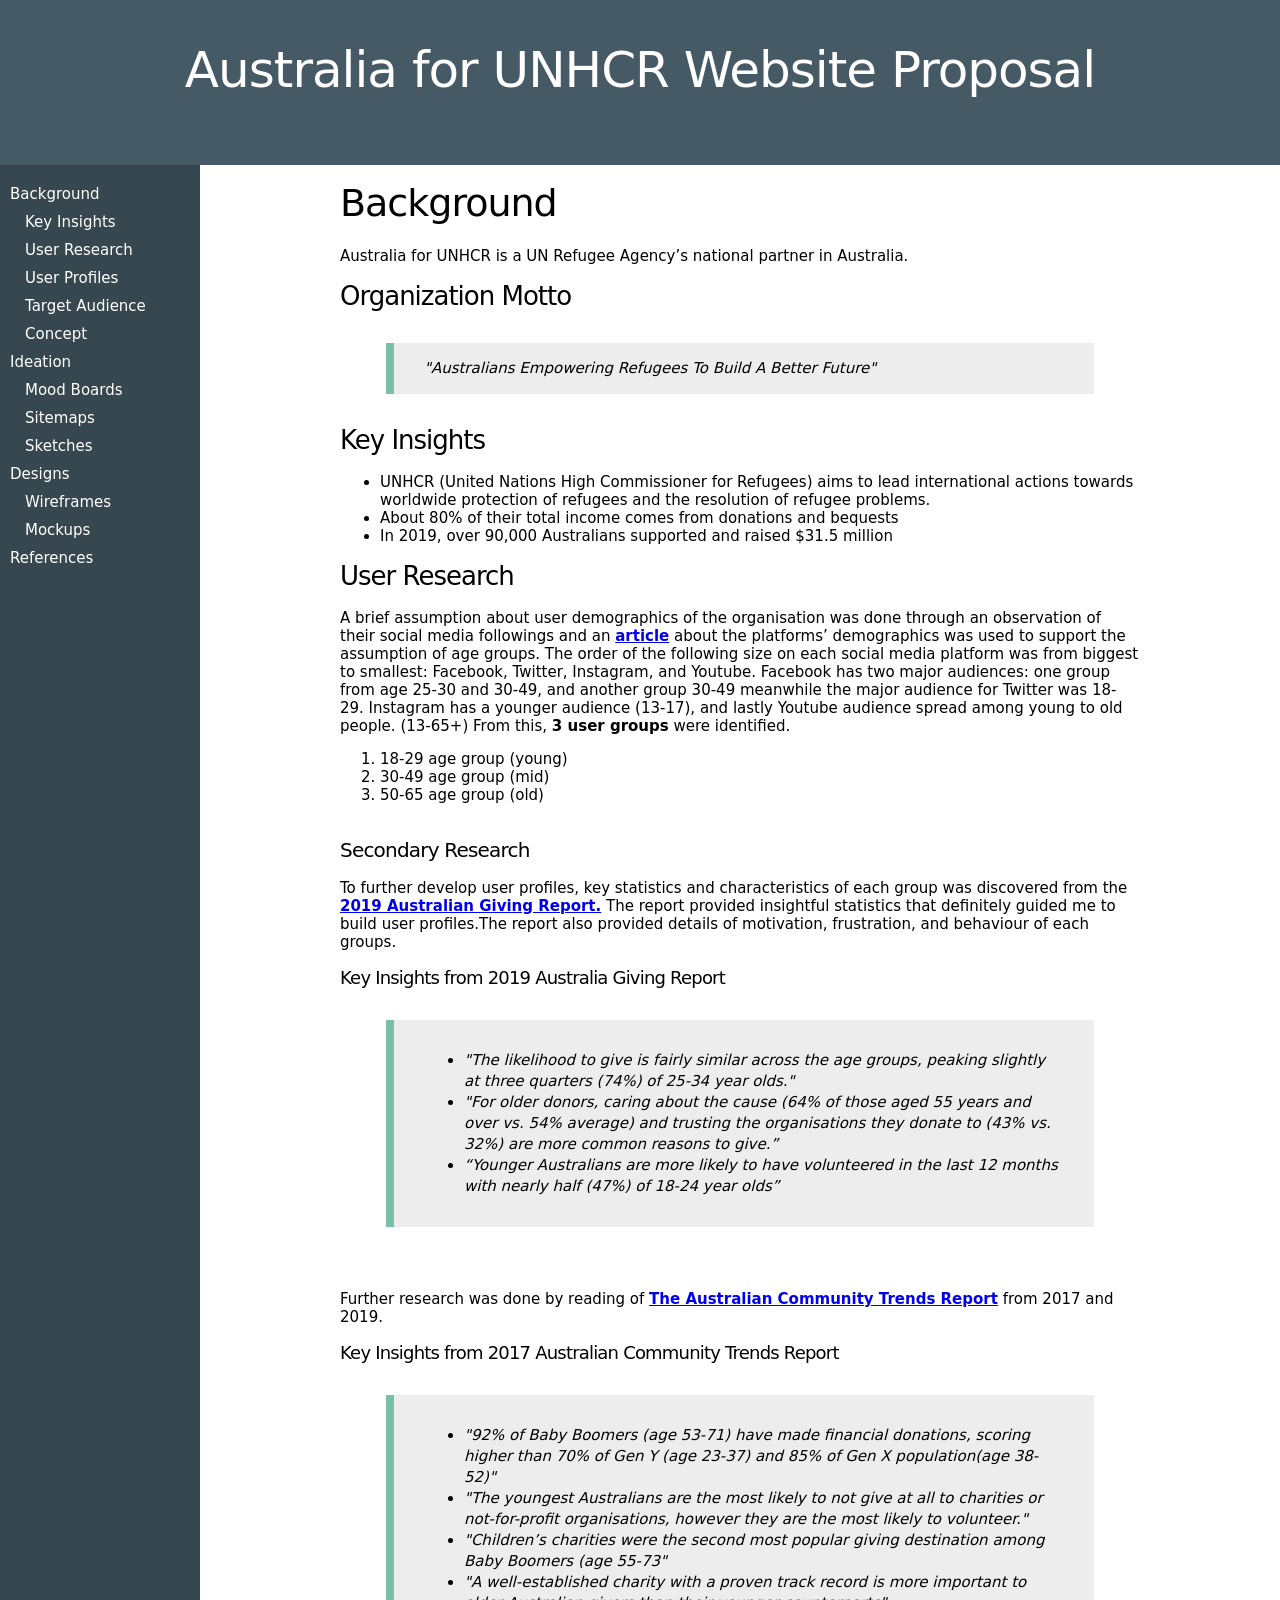
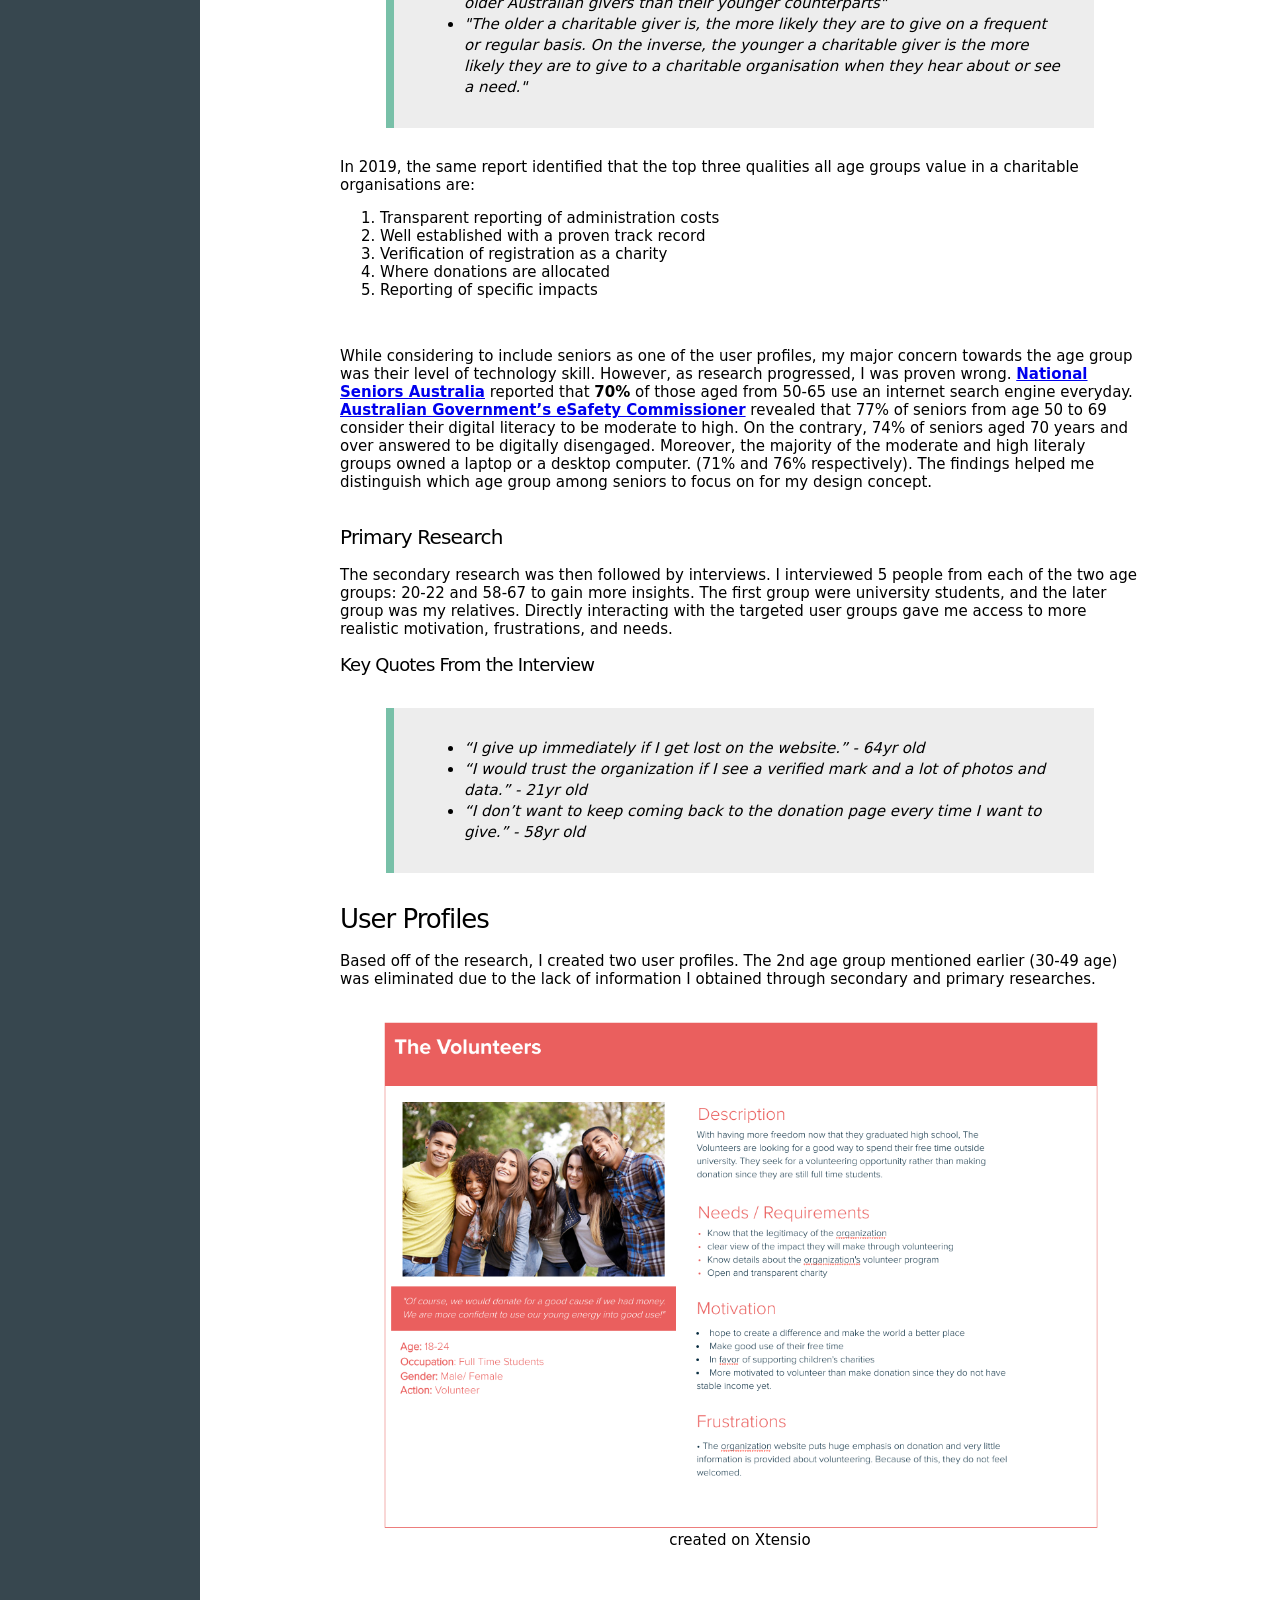
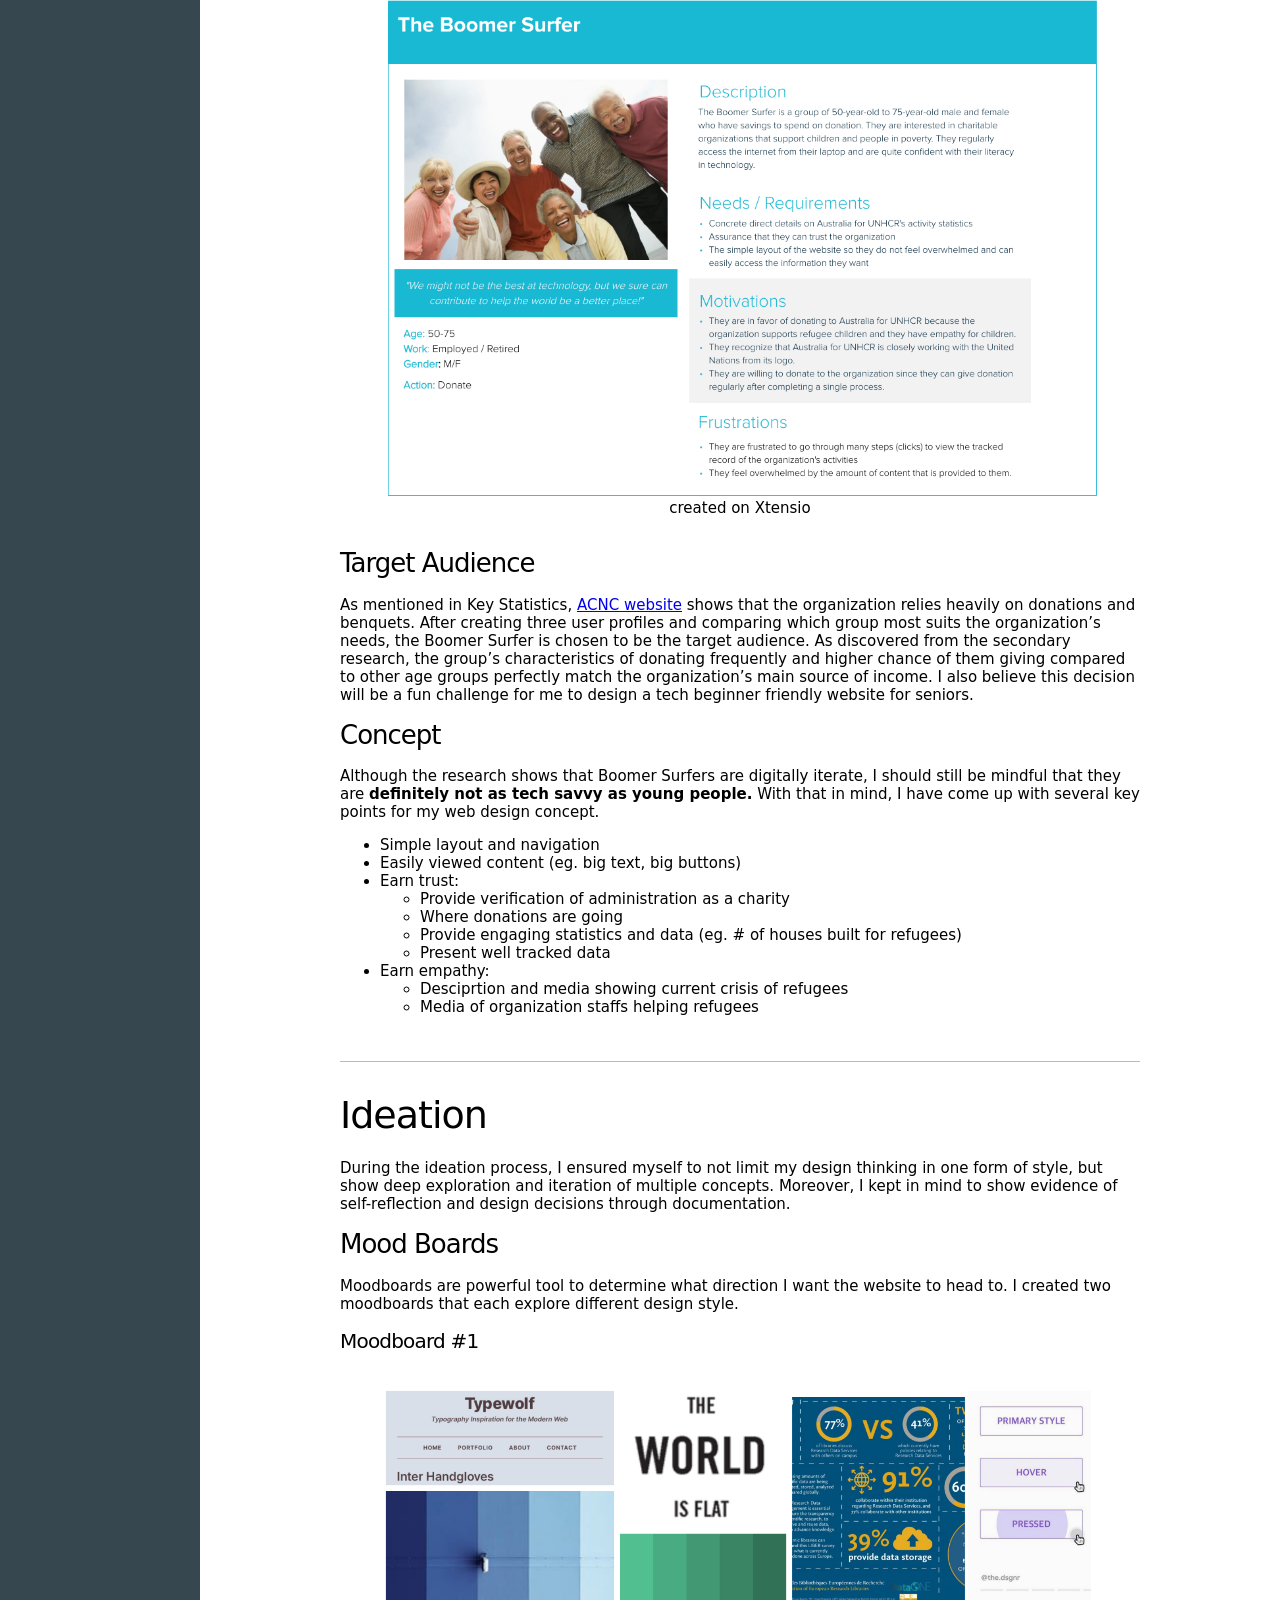
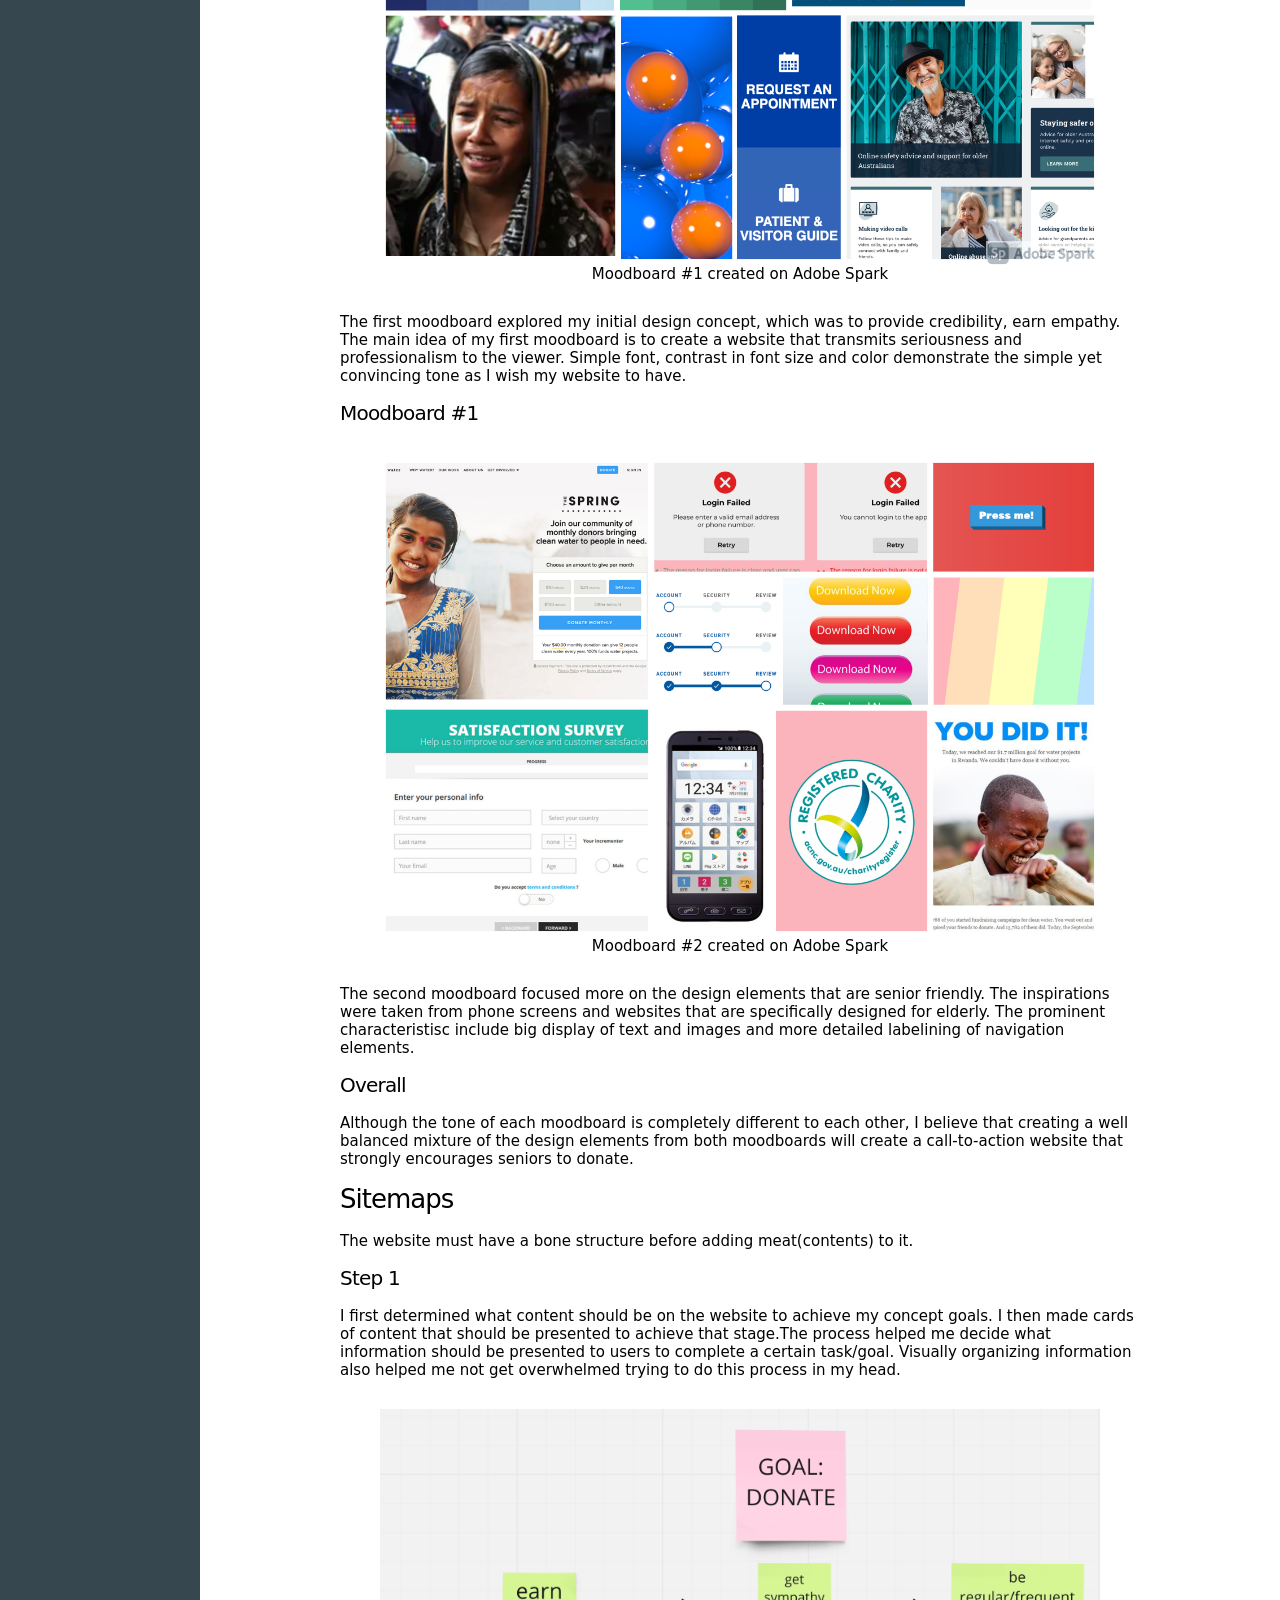
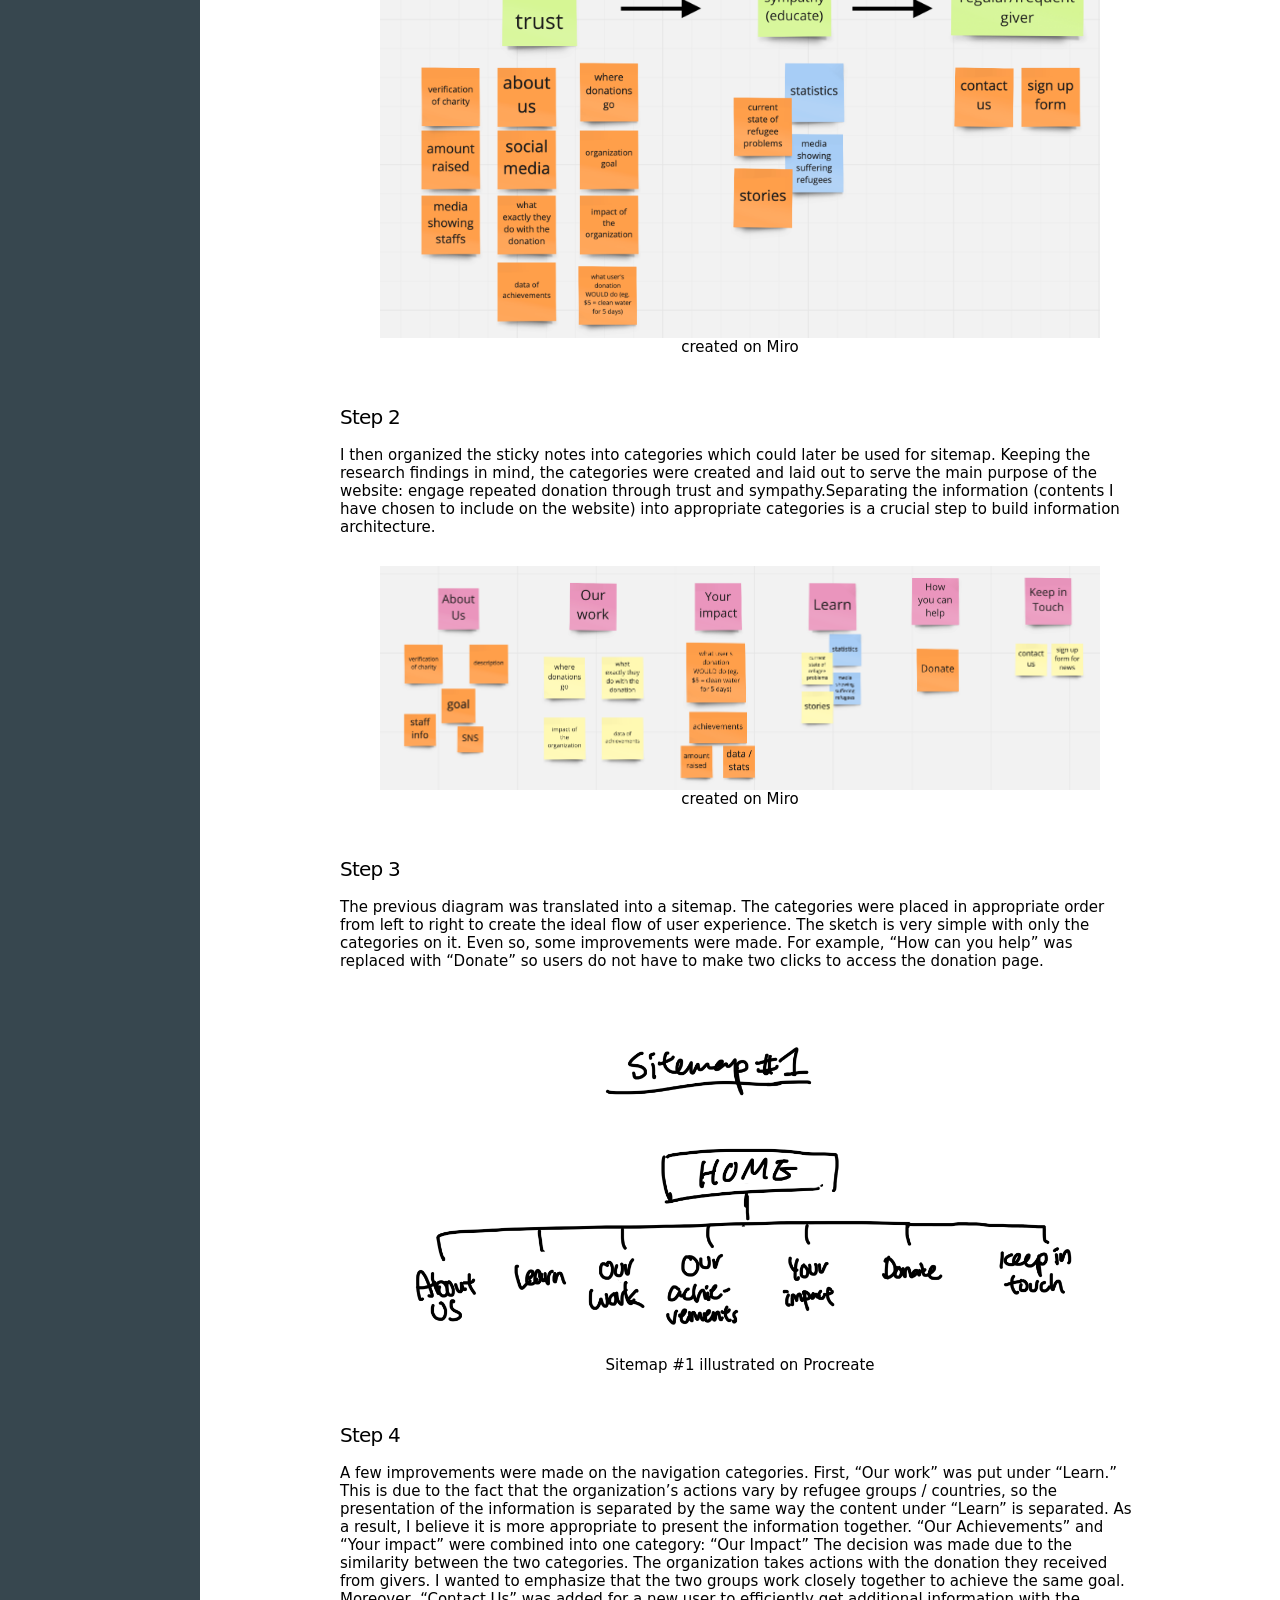
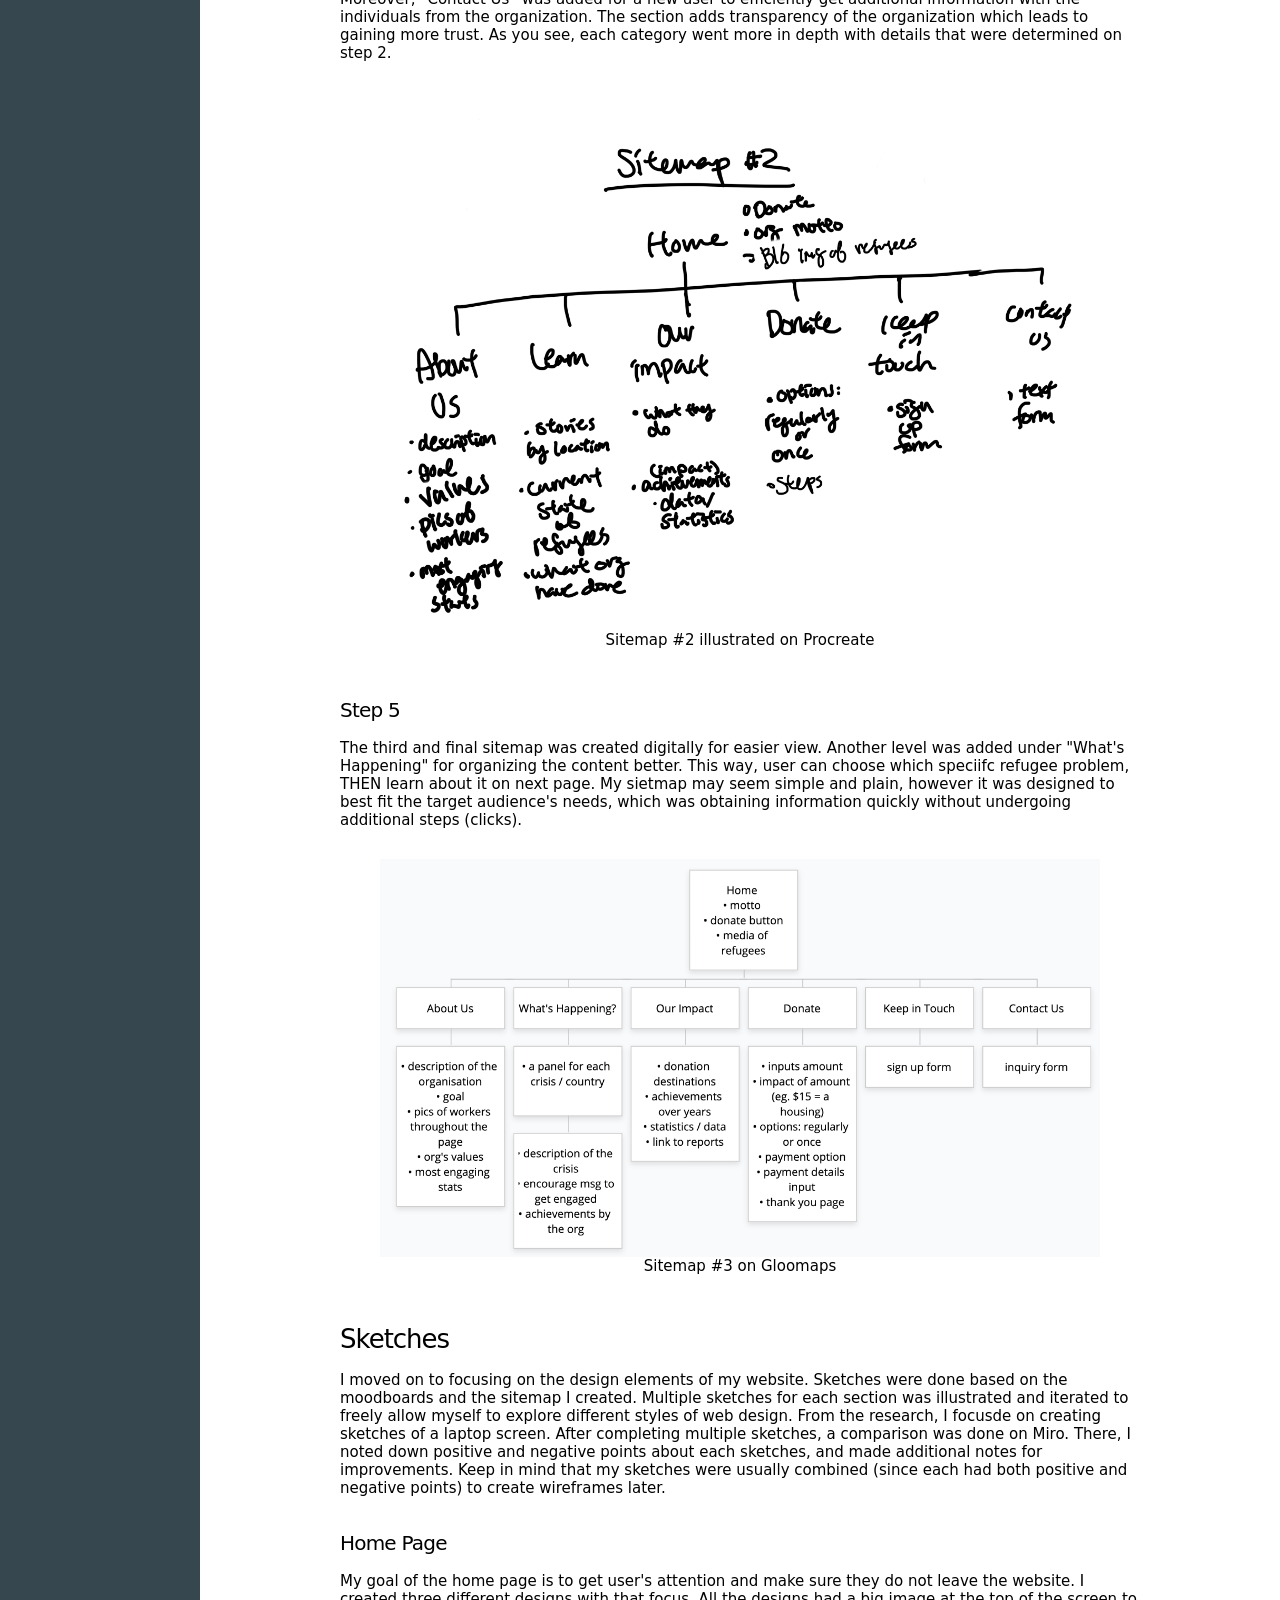
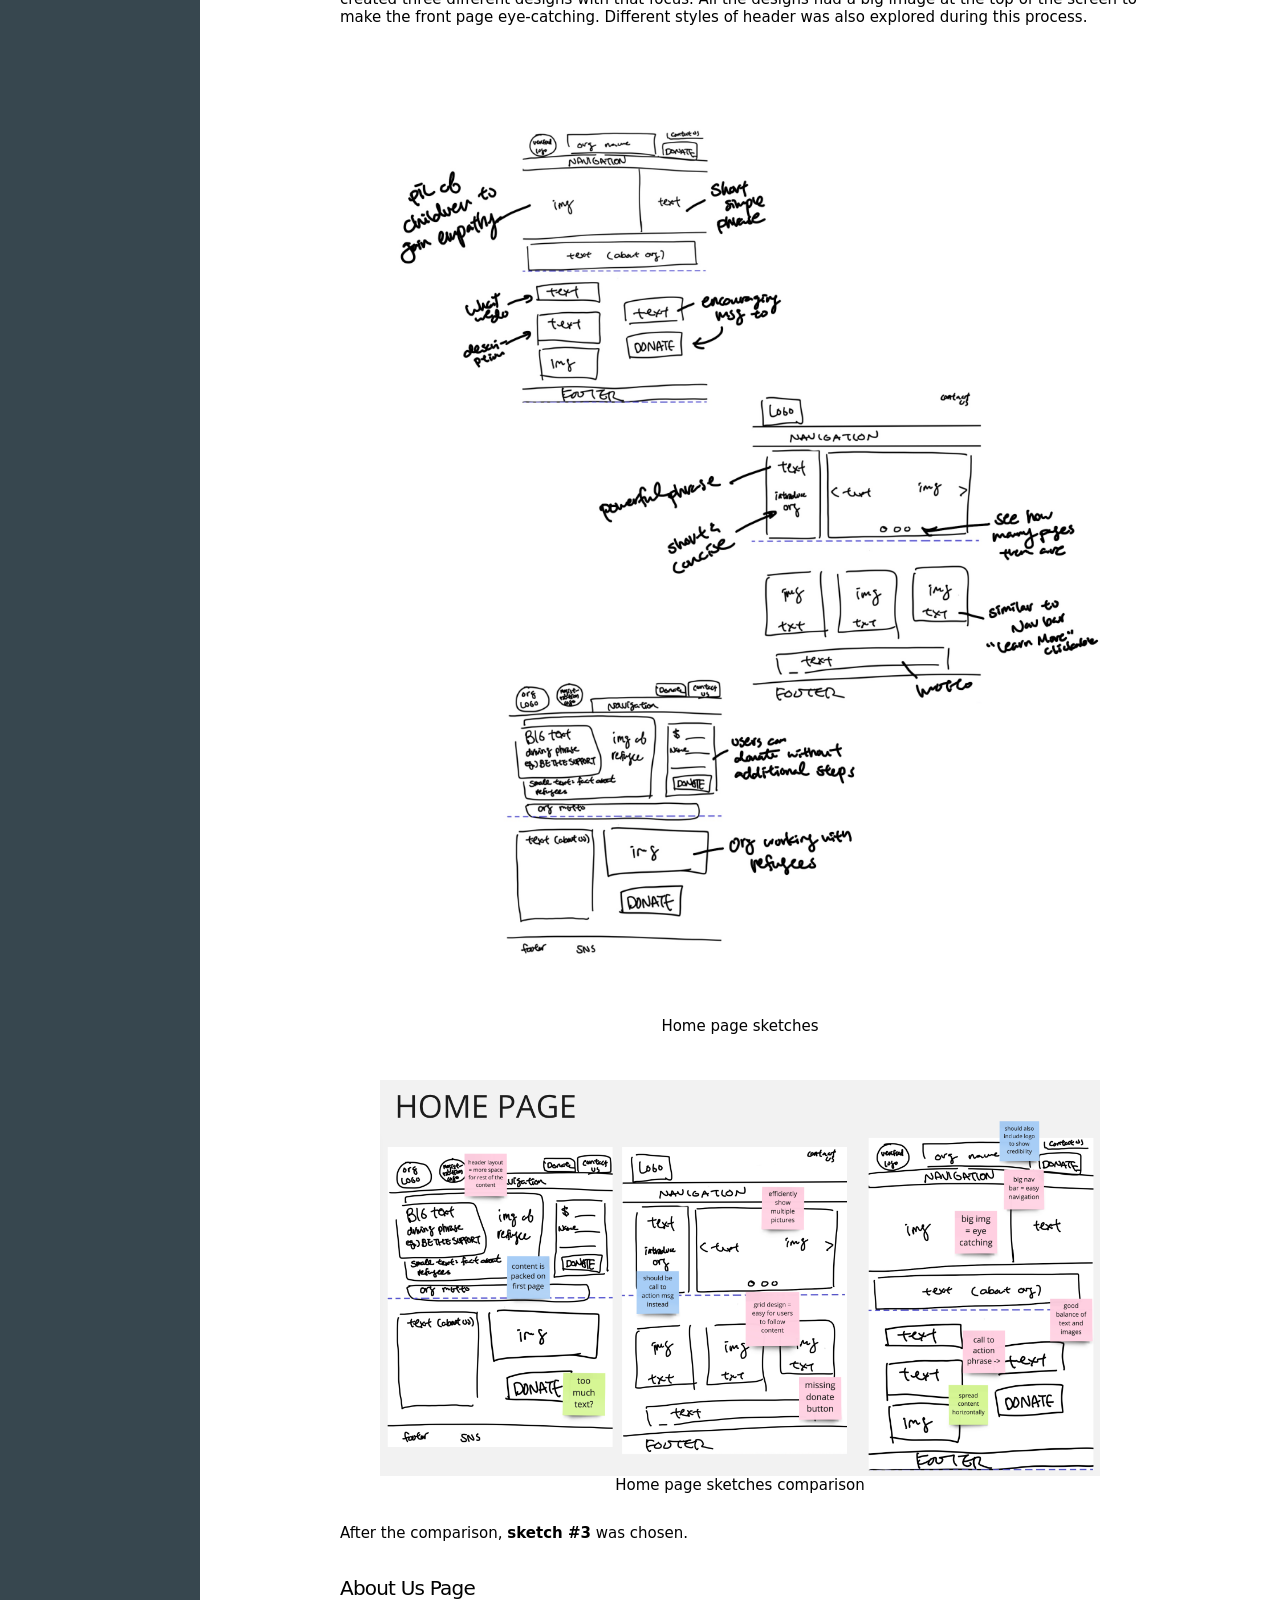
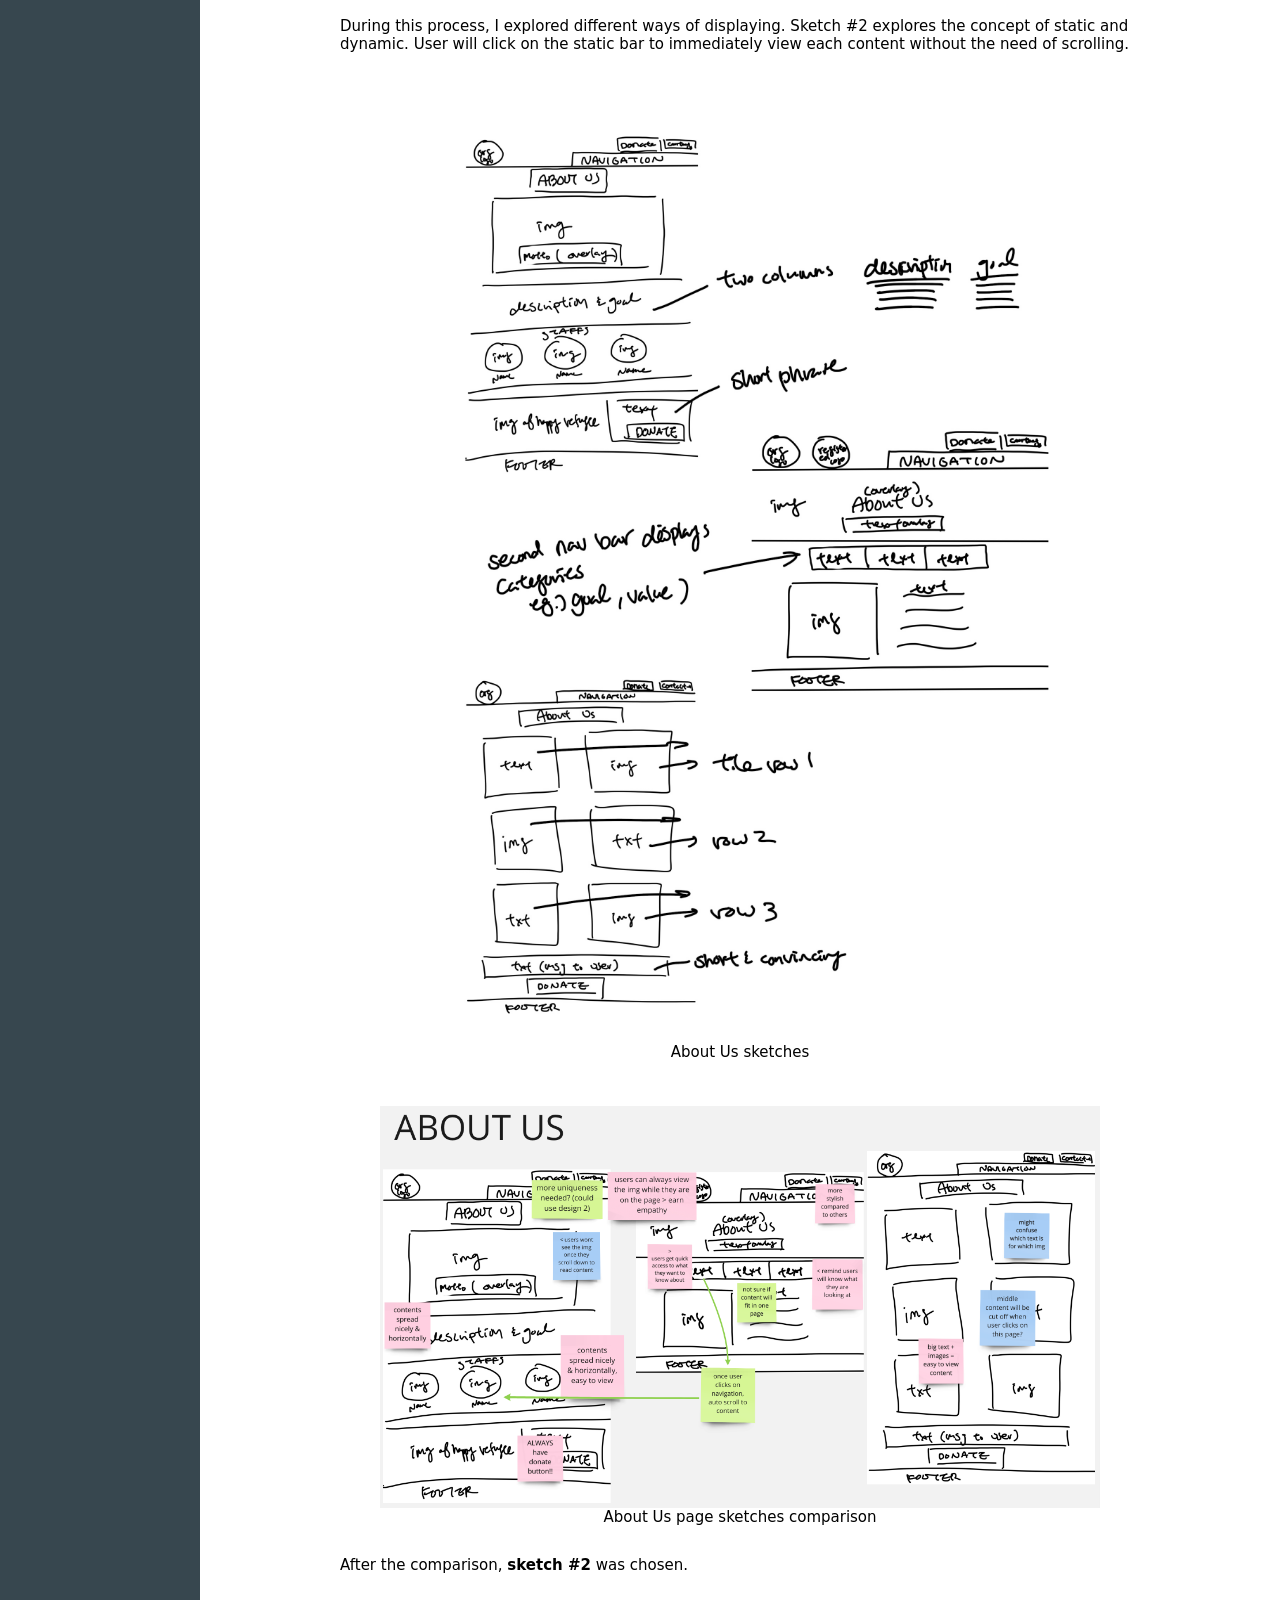
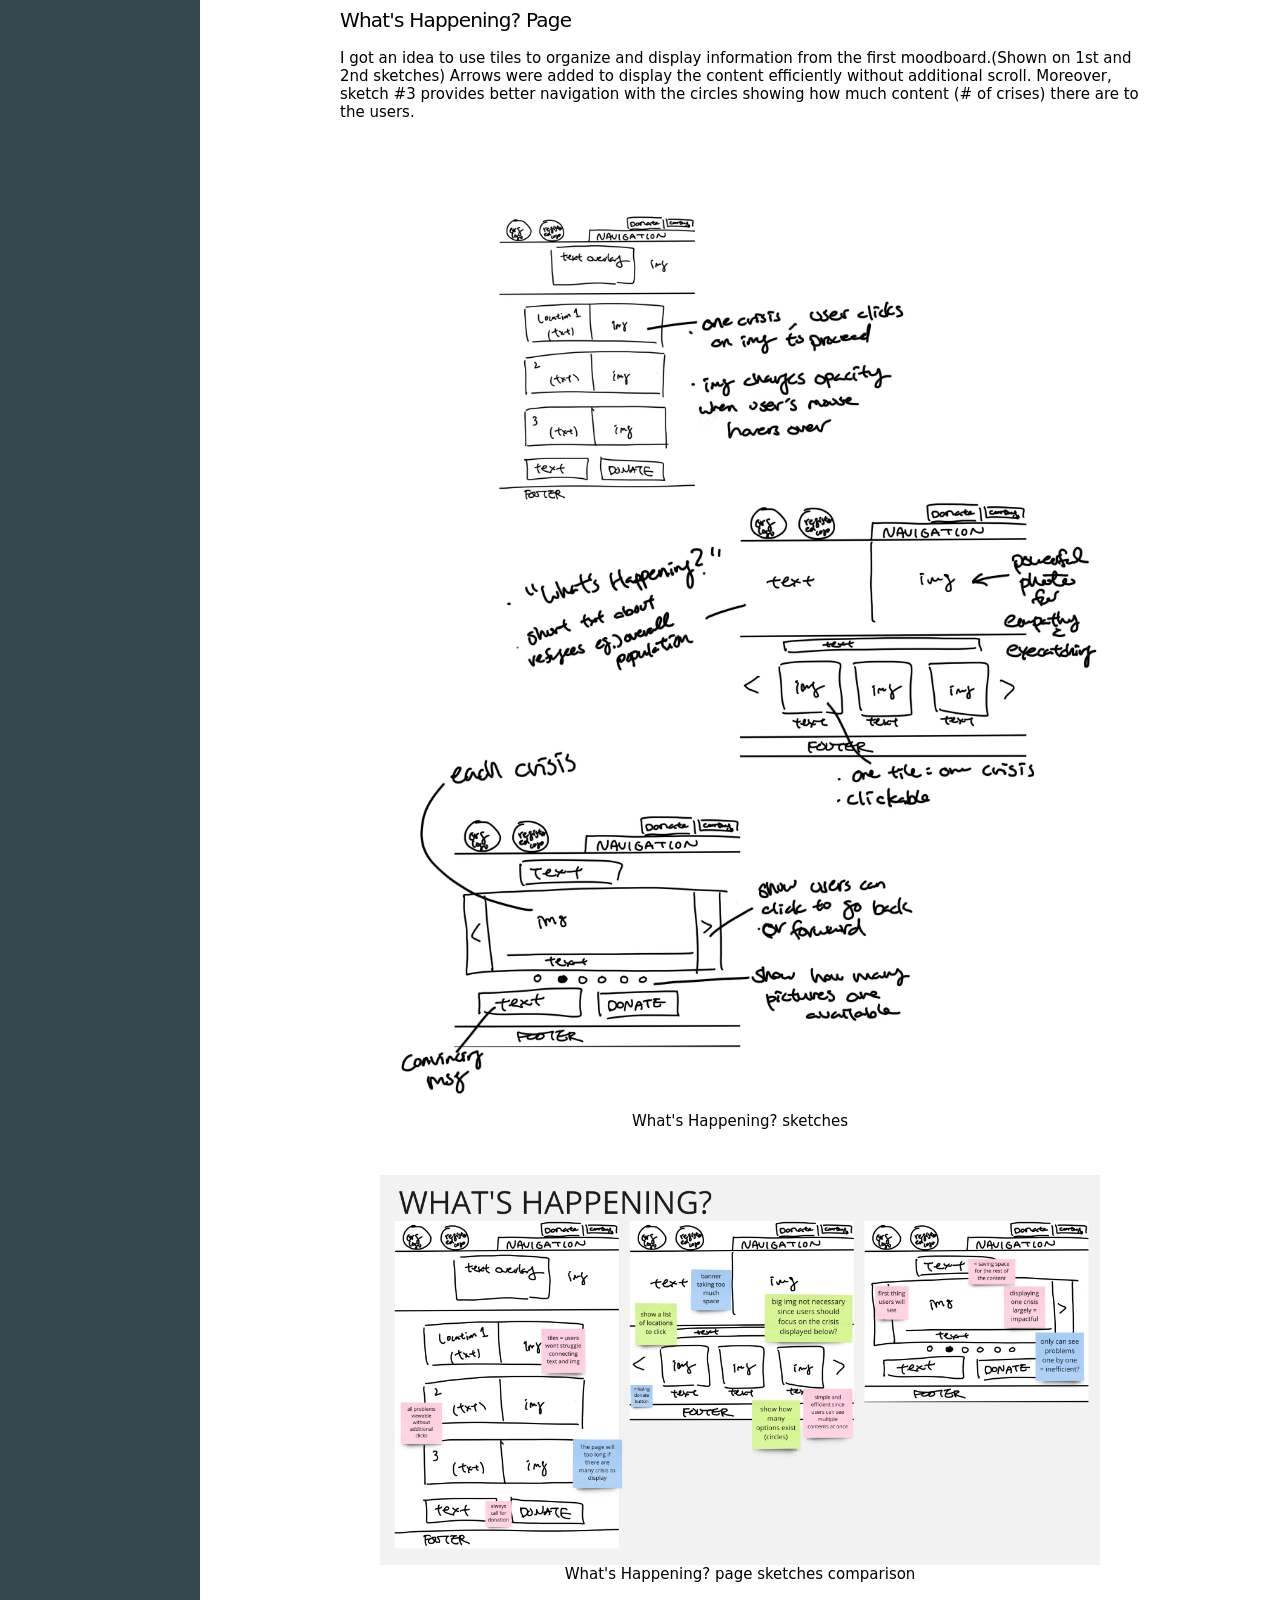
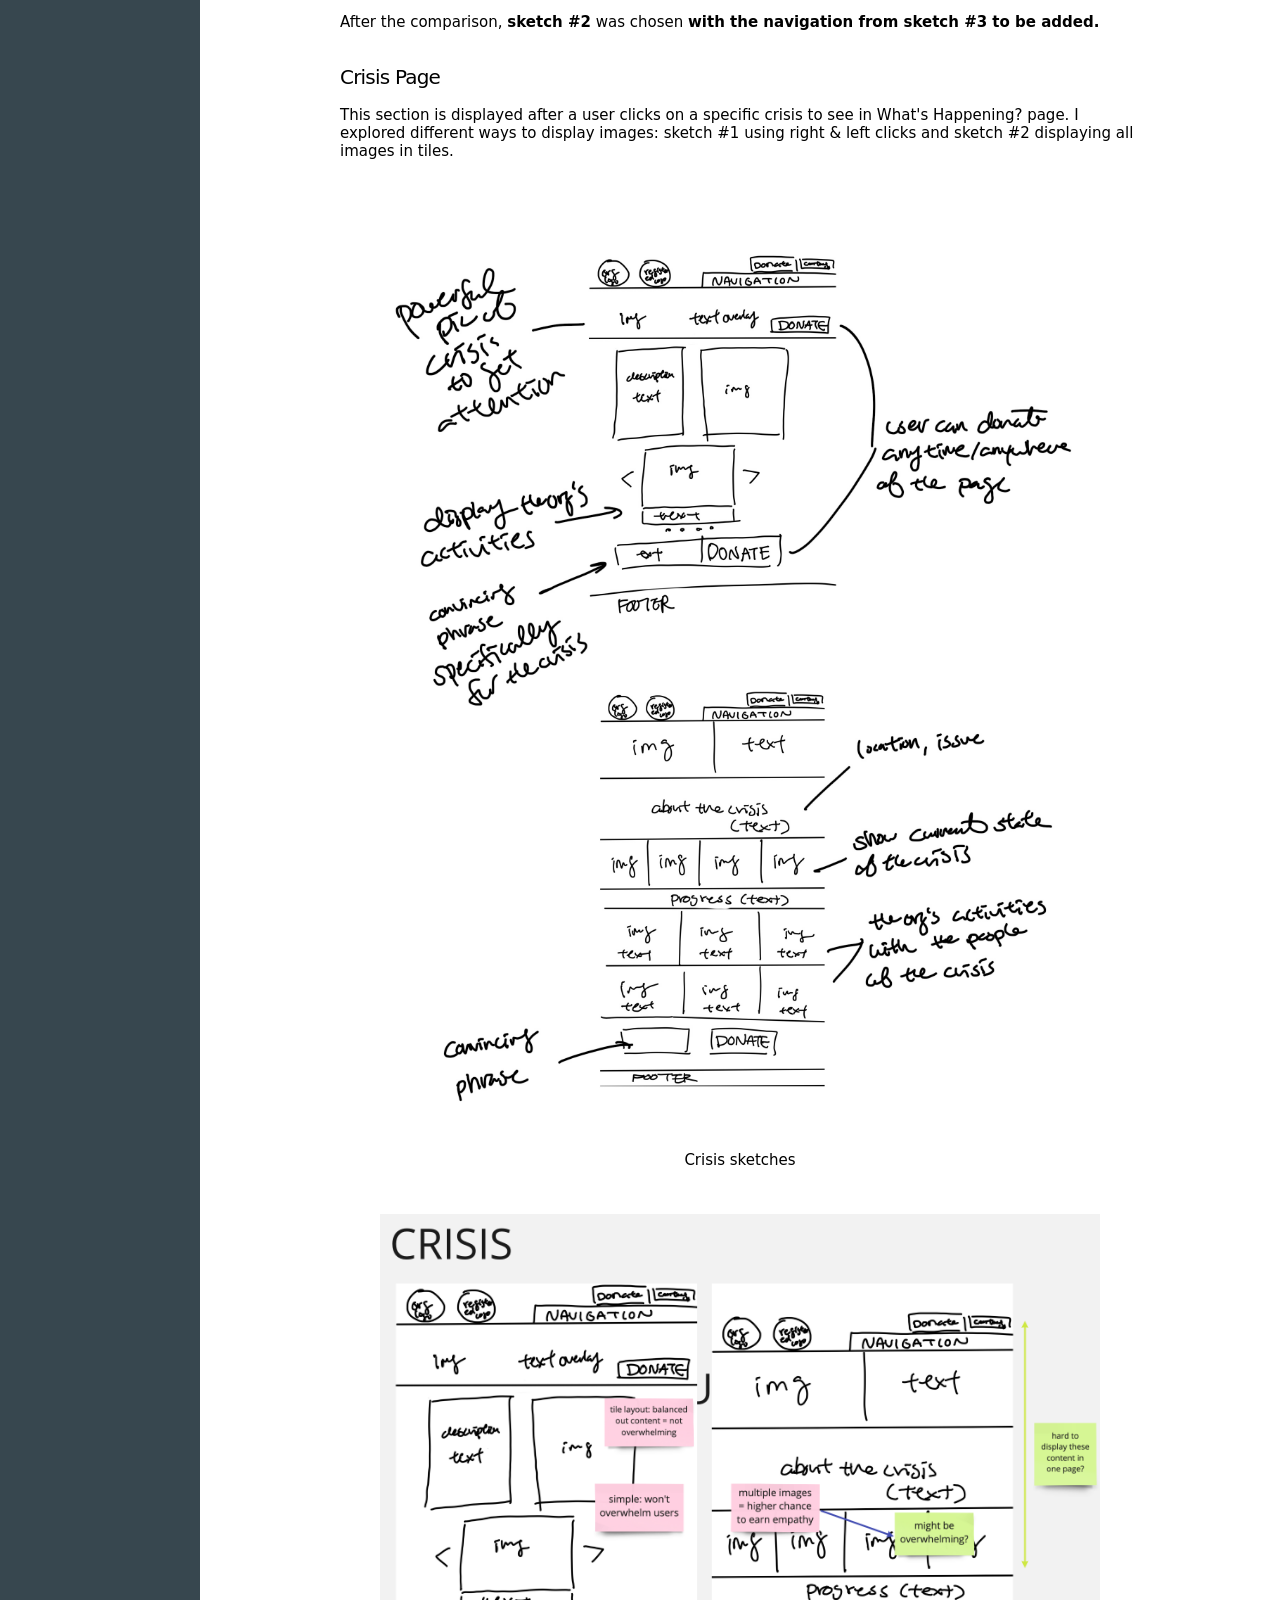
==== commit 013b9d32: "DONEDONE" ====
--- a/index.html
+++ b/index.html
@@ -53,7 +53,7 @@
 				<li>In 2019, over 90,000 Australians supported and raised $31.5 million</li>
 			</ul>
 			<h3 id="research">User Research</h3>
-			<p> A brief assumption about user demographics of the organisation was done through an observation of their social media followings and an <a href="https://sproutsocial.com/insights/new-social-media-demographics/#YT-demos"><strong>
+			<p> A brief assumption about user demographics of the organisation was done through an observation of their social media followings and an <a href="https://sproutsocial.com/insights/new-social-media-demographics/#YT-demos" target="_blank"><strong>
       article</strong></a> about the platforms’ demographics was used to support the assumption of age groups. The order of the following size on each social media platform was from biggest to smallest: Facebook, Twitter, Instagram, and Youtube. Facebook has two major audiences: one group from age 25-30 and 30-49, and another group 30-49 meanwhile the major audience for Twitter was 18-29. Instagram has a younger audience (13-17), and lastly Youtube audience spread among young to old people. (13-65+) From this, <strong>3 user groups</strong> were identified.</p>
       <ol>
         <li>18-29 age group (young)</li>
@@ -62,14 +62,14 @@
       </ol><br>
 
       <h4>Secondary Research</h4>
-			<p>	To further develop user profiles, key statistics and characteristics of each group was discovered from the <a href="https://good2give.ngo/wp-content/uploads/2019/03/CAF-Australia-Giving-Report-2019.pdf"><strong>2019 Australian Giving Report.</strong></a> The report provided insightful statistics that definitely guided me to build user profiles.The report also provided details of motivation, frustration, and behaviour of each groups.
+			<p>	To further develop user profiles, key statistics and characteristics of each group was discovered from the <a href="https://good2give.ngo/wp-content/uploads/2019/03/CAF-Australia-Giving-Report-2019.pdf" target="_blank"><strong>2019 Australian Giving Report.</strong></a> The report provided insightful statistics that definitely guided me to build user profiles.The report also provided details of motivation, frustration, and behaviour of each groups.
       <h5>Key Insights from 2019 Australia Giving Report</h5>
       <blockquote>
         <ul>
           <li>"The likelihood to give is fairly similar across the age groups, peaking slightly at three quarters (74%) of 25-34 year olds."</li>
           <li>"For older donors, caring about the cause (64% of those aged 55 years and over vs. 54% average) and trusting the organisations they donate to (43% vs. 32%) are more common reasons to give.”</li>
           <li>“Younger Australians are more likely to have volunteered in the last 12 months with nearly half (47%) of 18-24 year olds”</li> </p></blockquote><br>
-      <p>Further research was done by reading of <a href="https://clarety-acf.s3.amazonaws.com/userimages/Resources/ACT_Report_McCrindle_Feb2019.pdf"><strong>The Australian Community Trends Report</strong></a> from 2017 and 2019. </p>
+      <p>Further research was done by reading of <a href="https://clarety-acf.s3.amazonaws.com/userimages/Resources/ACT_Report_McCrindle_Feb2019.pdf" target="_blank"><strong>The Australian Community Trends Report</strong></a> from 2017 and 2019. </p>
       <h5>Key Insights from 2017 Australian Community Trends Report</h5>
       <blockquote><ul>
         <li>"92% of Baby Boomers (age 53-71) have made financial donations, scoring higher than 70% of Gen Y (age 23-37) and 85% of Gen X population(age 38-52)"</li>
@@ -85,7 +85,7 @@
         <li>Reporting of specific impacts</li></ol>
         <br>
 
-        <p> While considering to include seniors as one of the user profiles, my major concern towards the age group was their level of technology skill. However, as research progressed, I was proven wrong. <a href="https://nationalseniors.com.au/news/media-release/new-research-reveals-seniors-are-more-tech-savvy"><storng>National Seniors Australia</strong></a>  reported that <strong>70%</strong> of those aged from 50-65 use an internet search engine everyday. <a href="https://www.esafety.gov.au/about-us/research/digital-behaviours-older-australians/digital-confidence"><storng>Australian Government’s eSafety Commissioner</storng></a> revealed that 77% of seniors from age 50 to 69 consider their digital literacy to be moderate to high. On the contrary, 74% of seniors aged 70 years and over answered to be digitally disengaged. Moreover, the majority of the moderate and high literaly groups owned a laptop or a desktop computer. (71% and 76% respectively). The findings helped me distinguish which age group among seniors to focus on for my design concept. </p><br>
+        <p> While considering to include seniors as one of the user profiles, my major concern towards the age group was their level of technology skill. However, as research progressed, I was proven wrong. <a href="https://nationalseniors.com.au/news/media-release/new-research-reveals-seniors-are-more-tech-savvy" target="_blank"><strong>National Seniors Australia</strong></a>  reported that <strong>70%</strong> of those aged from 50-65 use an internet search engine everyday. <a href="https://www.esafety.gov.au/about-us/research/digital-behaviours-older-australians/digital-confidence" target="_blank"><strong>Australian Government’s eSafety Commissioner</strong></a> revealed that 77% of seniors from age 50 to 69 consider their digital literacy to be moderate to high. On the contrary, 74% of seniors aged 70 years and over answered to be digitally disengaged. Moreover, the majority of the moderate and high literaly groups owned a laptop or a desktop computer. (71% and 76% respectively). The findings helped me distinguish which age group among seniors to focus on for my design concept. </p><br>
 
         <h4>Primary Research</h4>
         <p> The secondary research was then followed by interviews. I interviewed 5 people from each of the two age groups: 20-22 and 58-67 to gain more insights. The first group were university students, and the later group was my relatives. Directly interacting with the targeted user groups gave me access to more realistic motivation, frustrations, and needs.</p>
@@ -109,7 +109,7 @@
       </figure>
 
       <h3 id="target">Target Audience</h3>
-      <p>As mentioned in Key Statistics,  <a href="https://www.acnc.gov.au/charity/673eb60bc05f99ed486534f82e11c39b">ACNC website</a> shows that the organization relies heavily on donations and benquets. After creating three user profiles and comparing which group most suits the organization’s needs, the Boomer Surfer is chosen to be the target audience. As discovered from the secondary research, the group’s characteristics of donating frequently and higher chance of them giving compared to other age groups perfectly match the organization’s main source of income. I also believe this decision will be a fun challenge for me to design a tech beginner friendly website for seniors.
+      <p>As mentioned in Key Statistics,  <a href="https://www.acnc.gov.au/charity/673eb60bc05f99ed486534f82e11c39b" target="_blank">ACNC website</a> shows that the organization relies heavily on donations and benquets. After creating three user profiles and comparing which group most suits the organization’s needs, the Boomer Surfer is chosen to be the target audience. As discovered from the secondary research, the group’s characteristics of donating frequently and higher chance of them giving compared to other age groups perfectly match the organization’s main source of income. I also believe this decision will be a fun challenge for me to design a tech beginner friendly website for seniors.
 
       <h3 id="concept">Concept</h3>
       <p>Although the research shows that Boomer Surfers are digitally iterate, I should still be mindful that they are <strong>definitely not as tech savvy as young people.</strong> With that in mind, I have come up with several key points for my web design concept.</p>
@@ -294,7 +294,7 @@
 			<p>Following the exploraton of my sketches and idea for improvements, wireframes were created with more details of overall structure, alongside my mockups to add visual aesthetic.</p>
 			<h3 id="wireframes">Wireframes</h3>
 			<p>As mentioned earlier, I created a hybrid of the base sketch I had chosen in the comparison process and practical design elements of other sketches and idea for improvements that were noted down on Miro. <br>
-      While creating wireframes based off of the sketches, I realized that I should've been more specific. I drew out sections but was not specific with text and image placements. Moreover, I learned that making everything big and visible does not mean it will be easier for elderly users to obtain all the information: <strong>visual hierarchy</strong> is much needed</p>.<br>
+      While creating wireframes based off of the sketches, I realized that I should've been more specific. I drew out sections but was not specific with text and image placements. Moreover, I learned that making everything big and visible does not mean it will be easier for elderly users to obtain all the information: <strong>visual hierarchy</strong> is much needed.</p><br>
 			<!-- Use the figure element for embedding images and iframes with annotations/captions -->
       <h4>Home Page</h4>
       <p>With the chosen sketch, the page displays a big image of a refugee and a short phrase with white background to touch viewer's heart. The organization's motto is then displayed to give user a quick idea of what the organization is about. As the user scroll, they will receive a short description about the organization with an image. The donate button is big to be the most noticable element of the page.</p>
--- a/style.css
+++ b/style.css
@@ -63,7 +63,7 @@
 	line-height: 1.35;
 	letter-spacing: -.08rem;
 }
-}
+
 header {
 	grid-area: header;
 	background: #455A64;
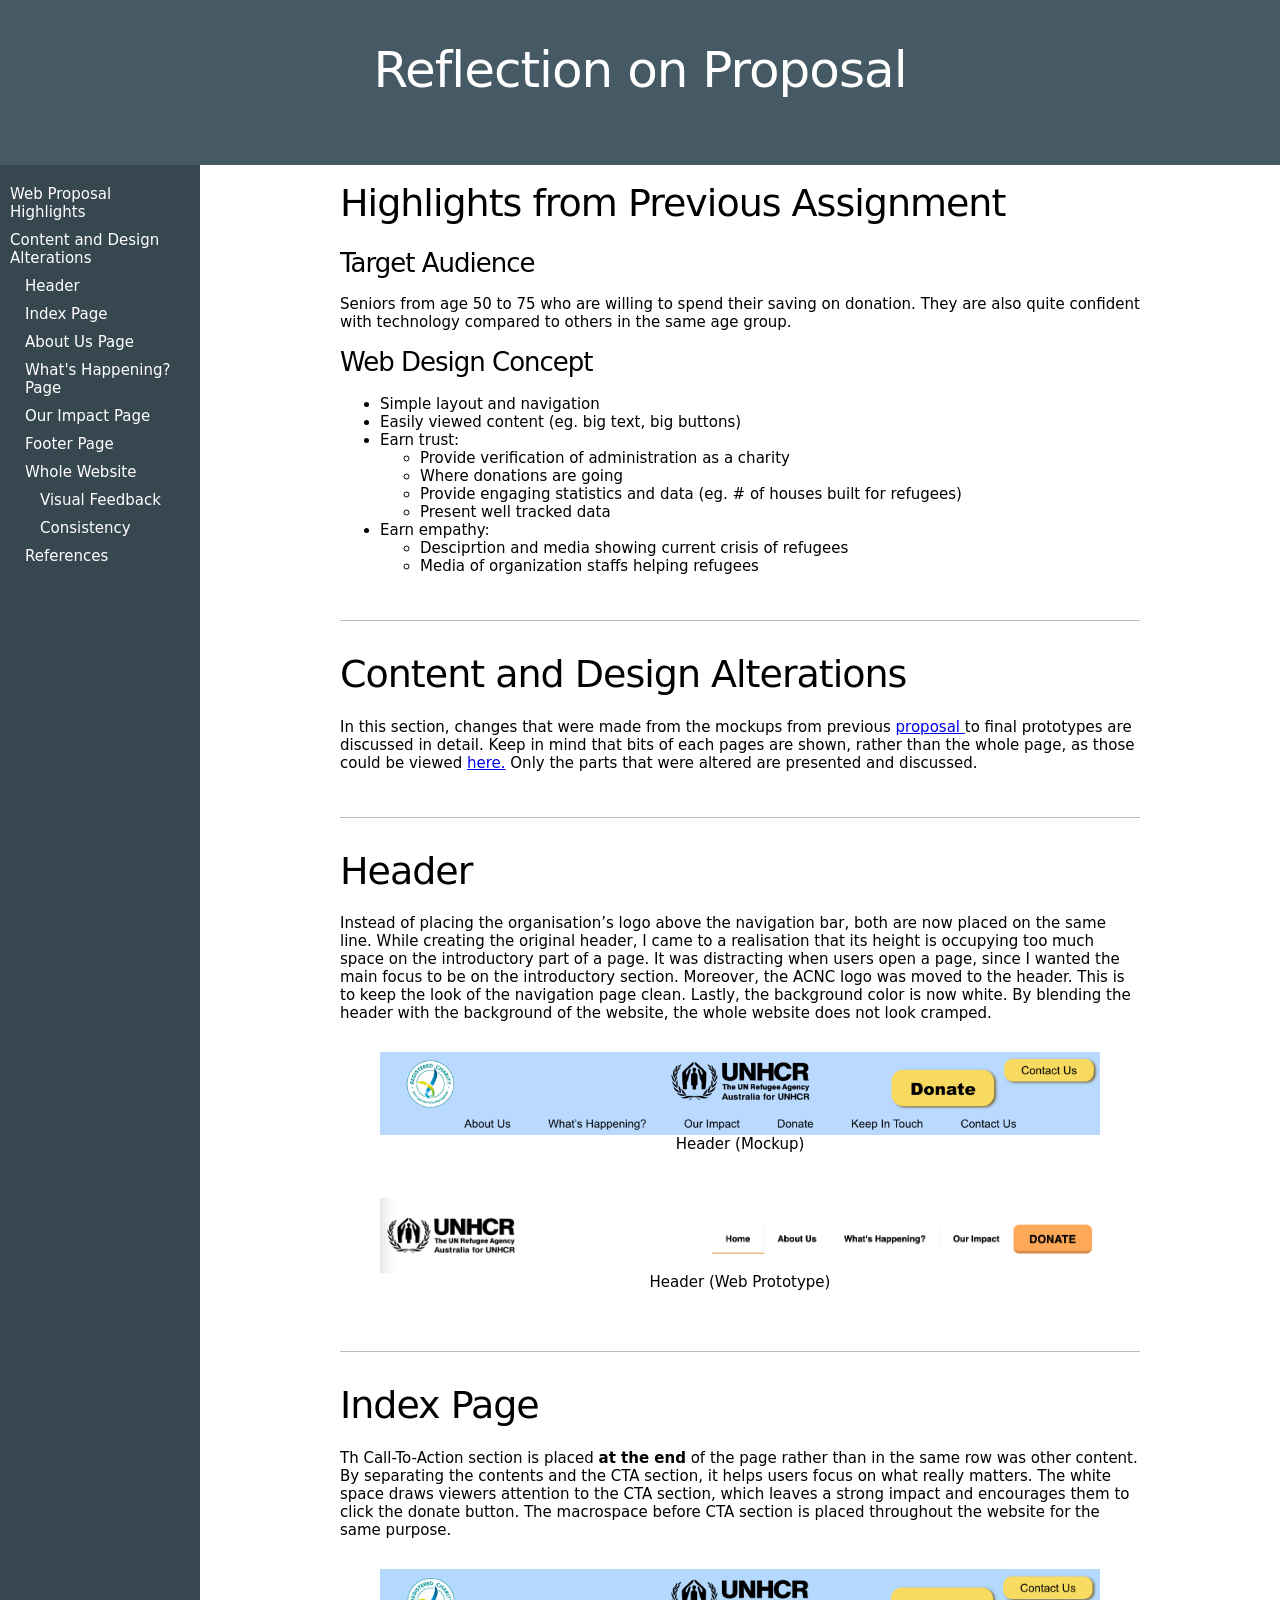
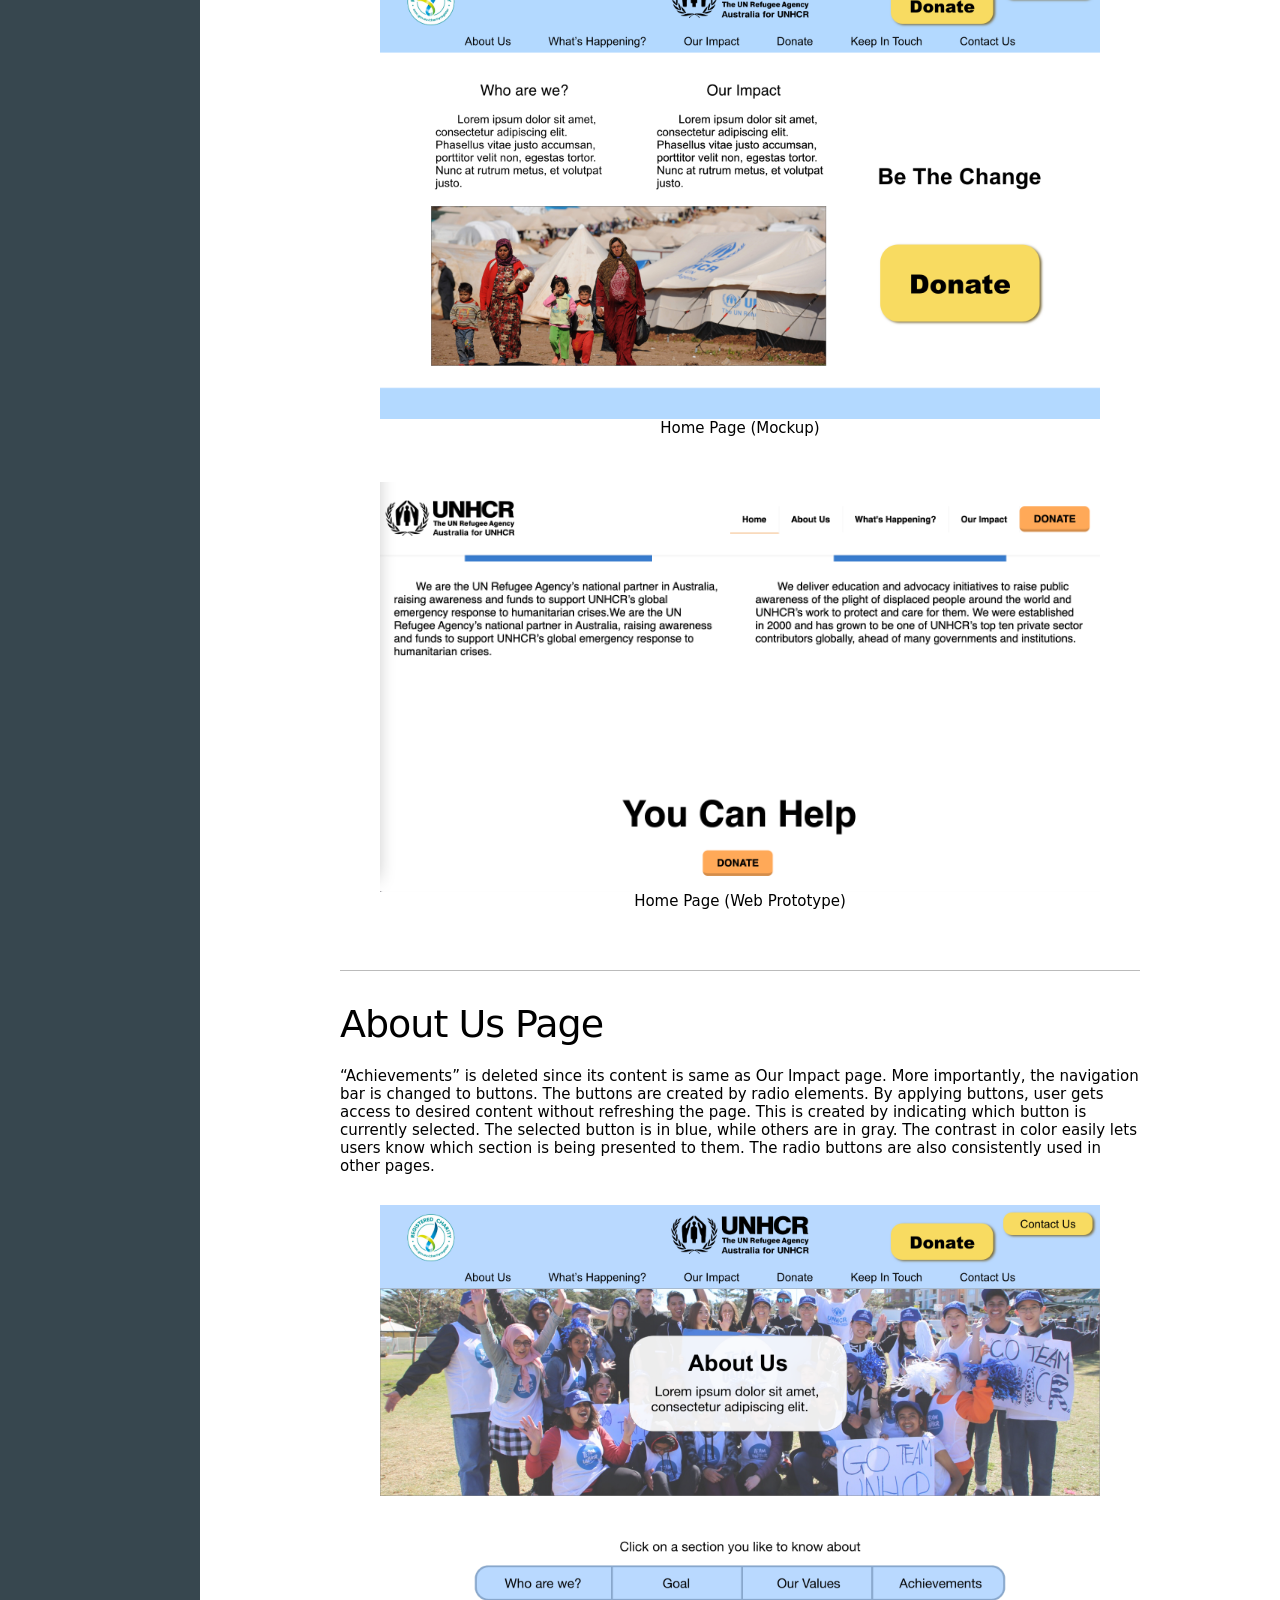
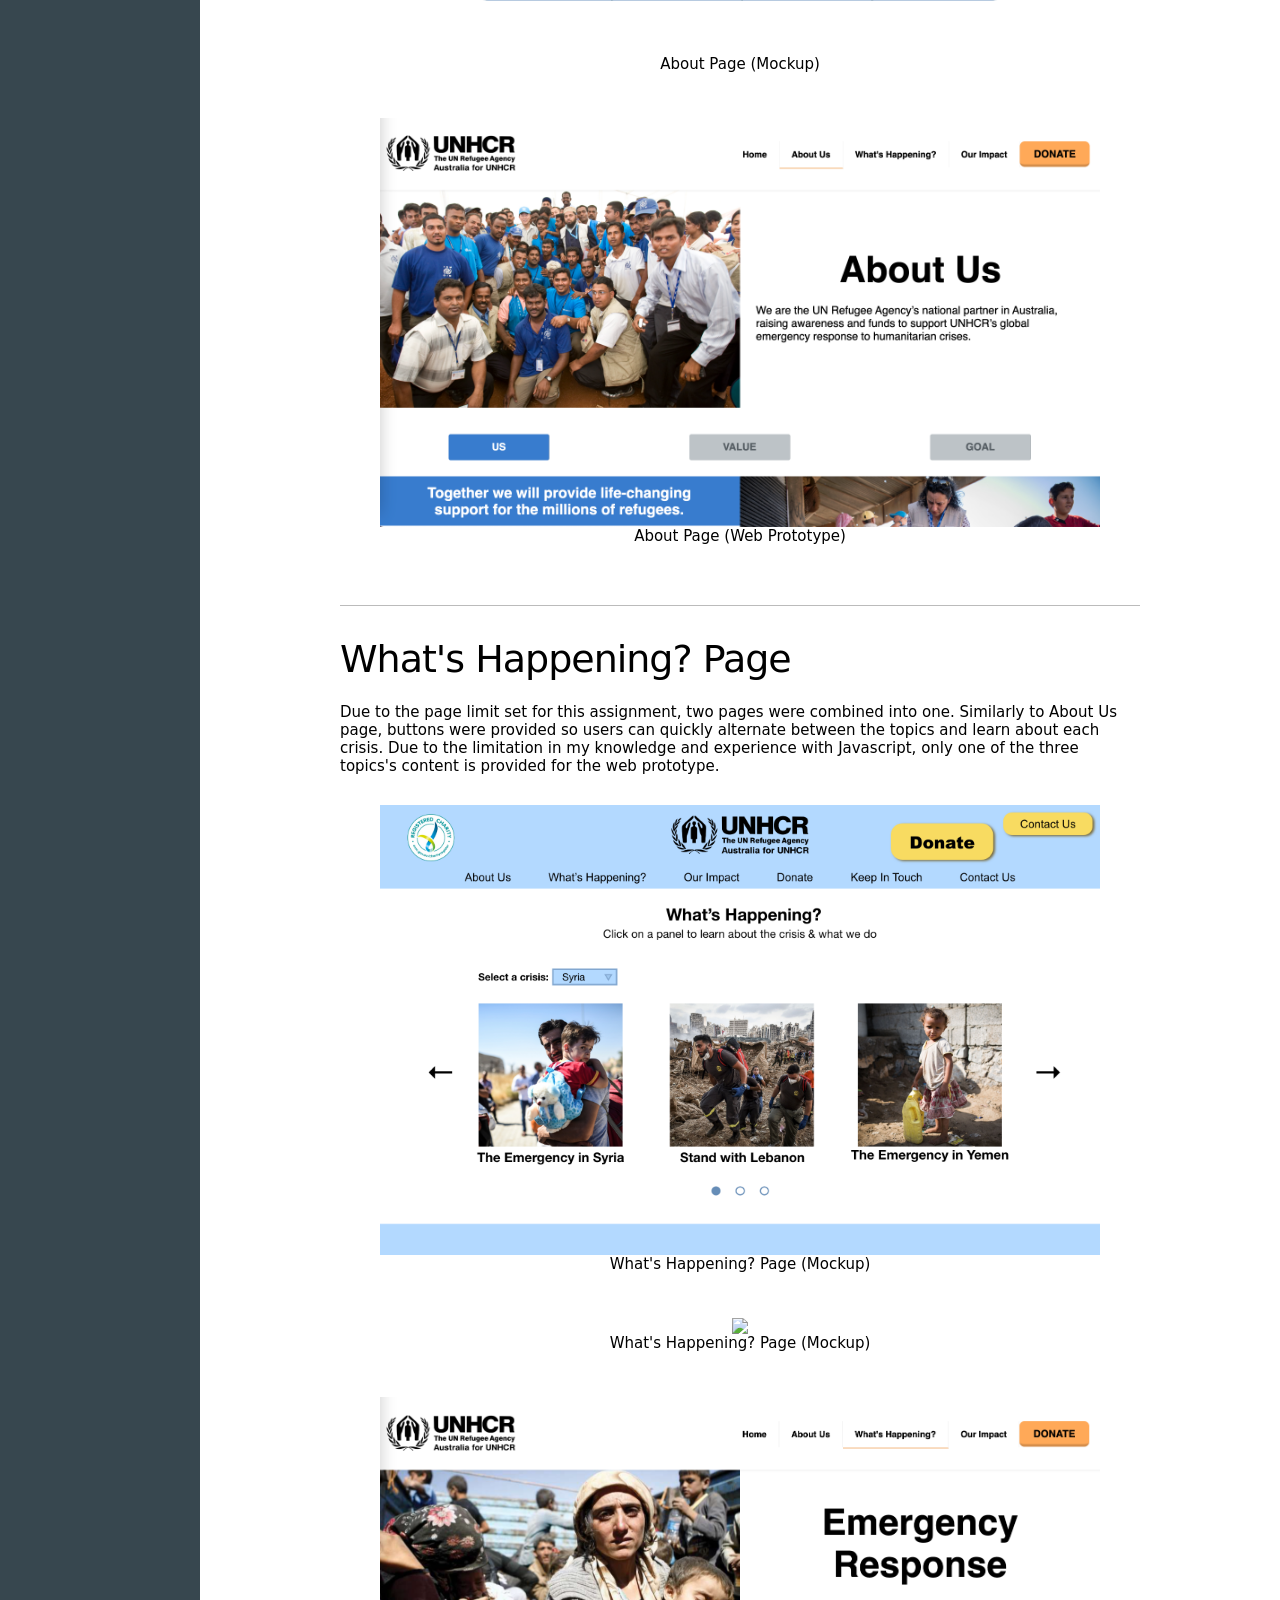
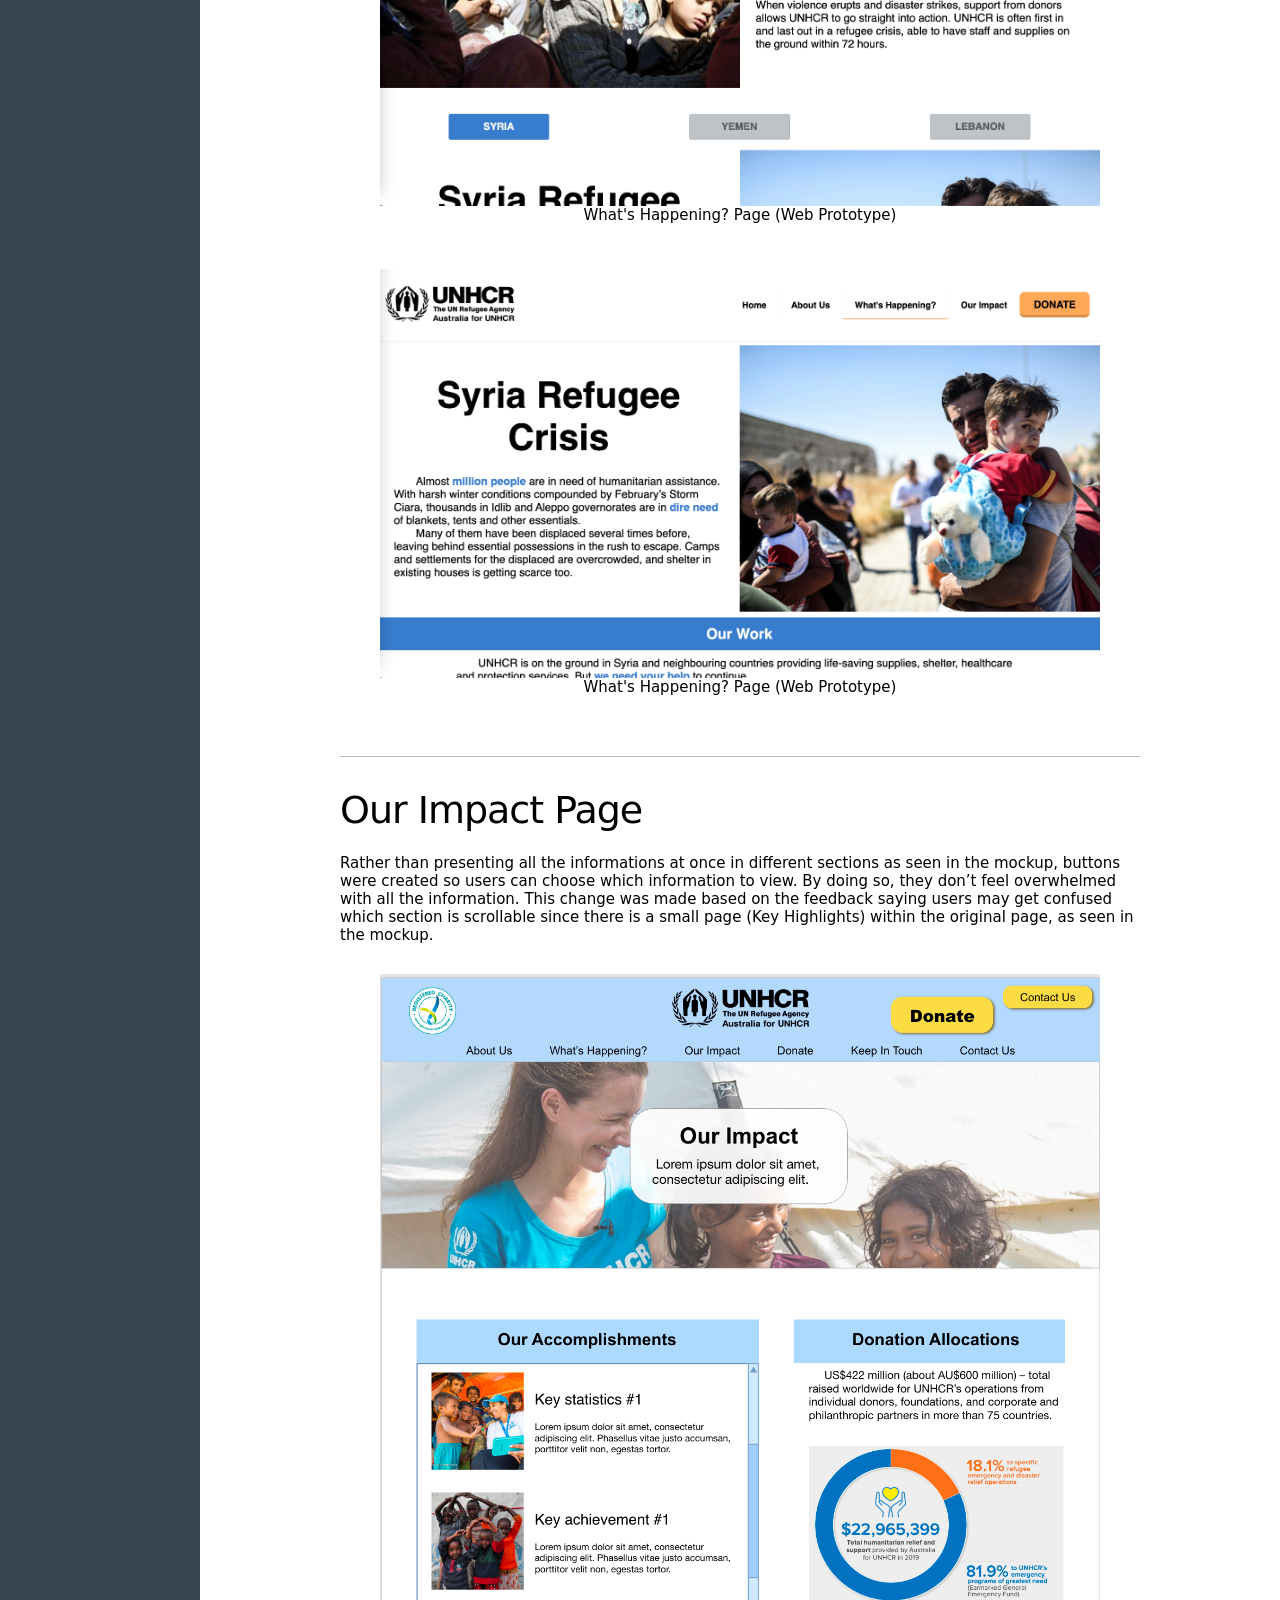
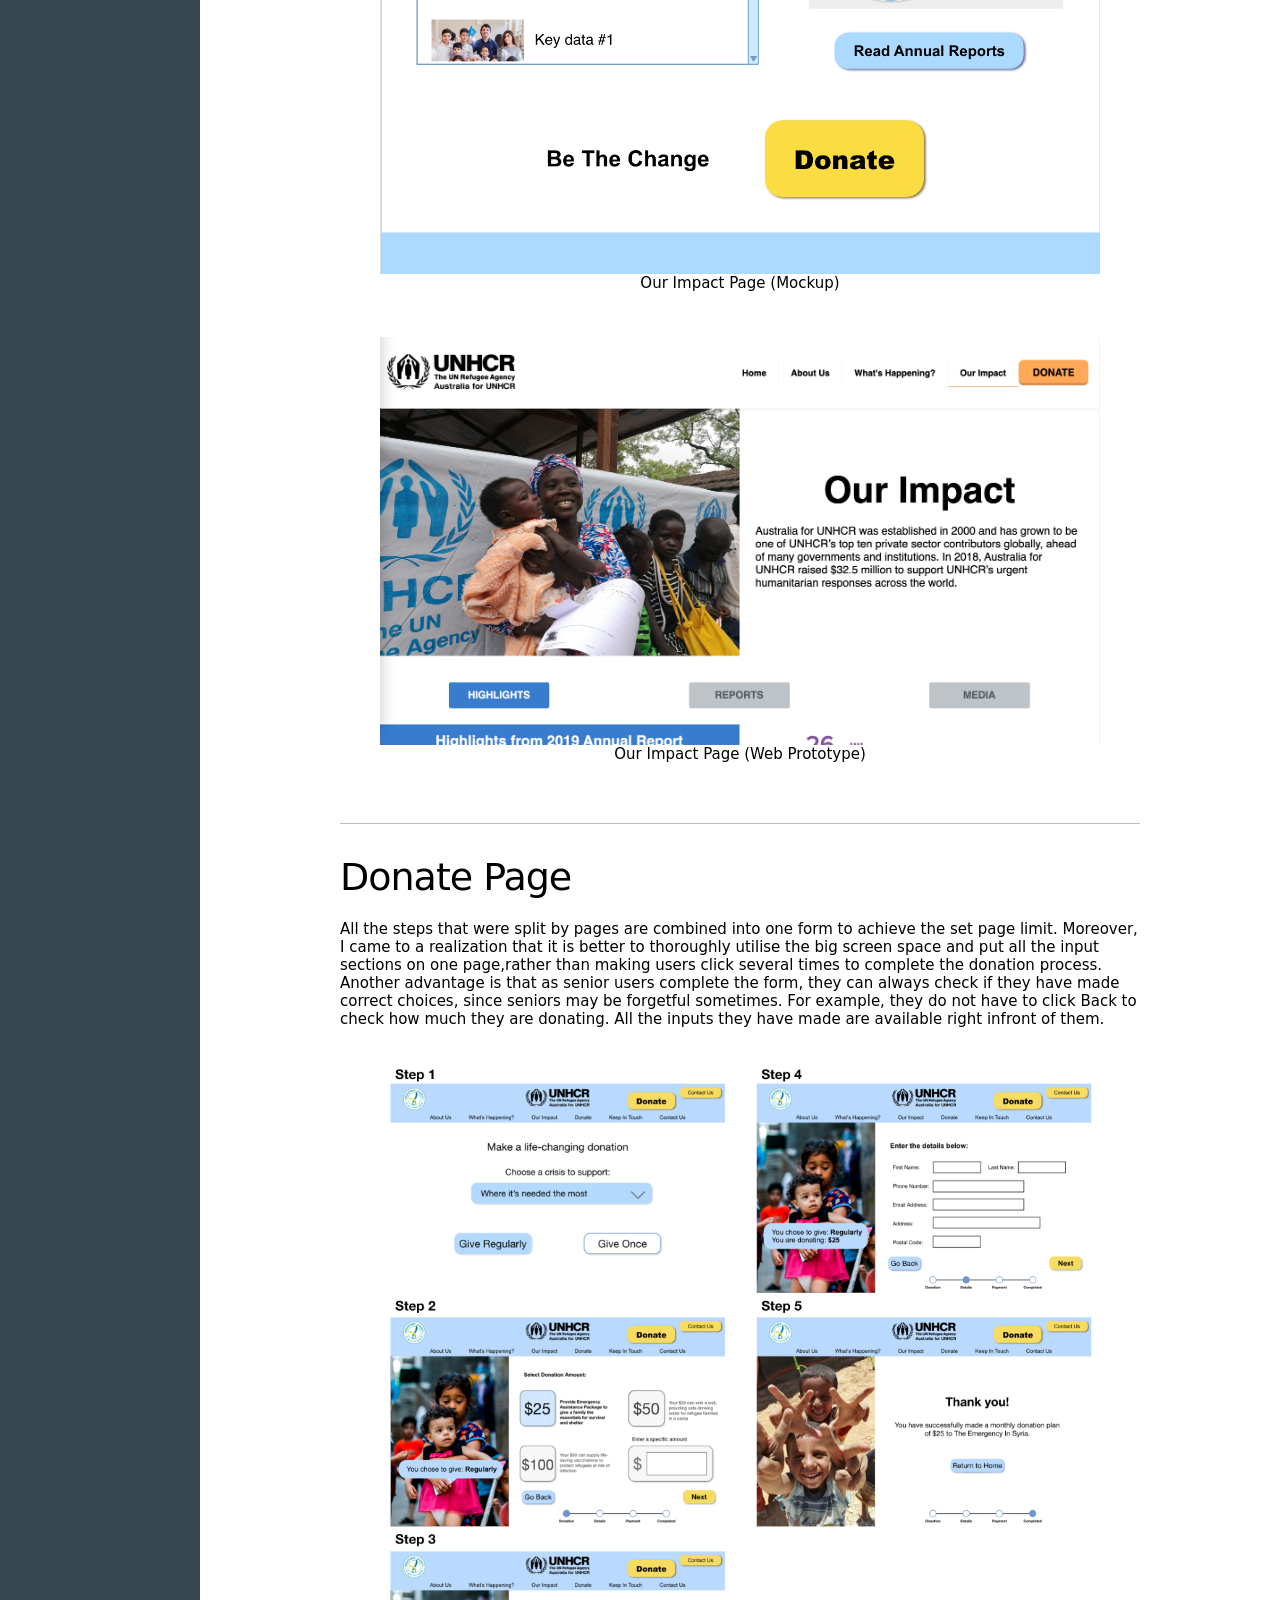
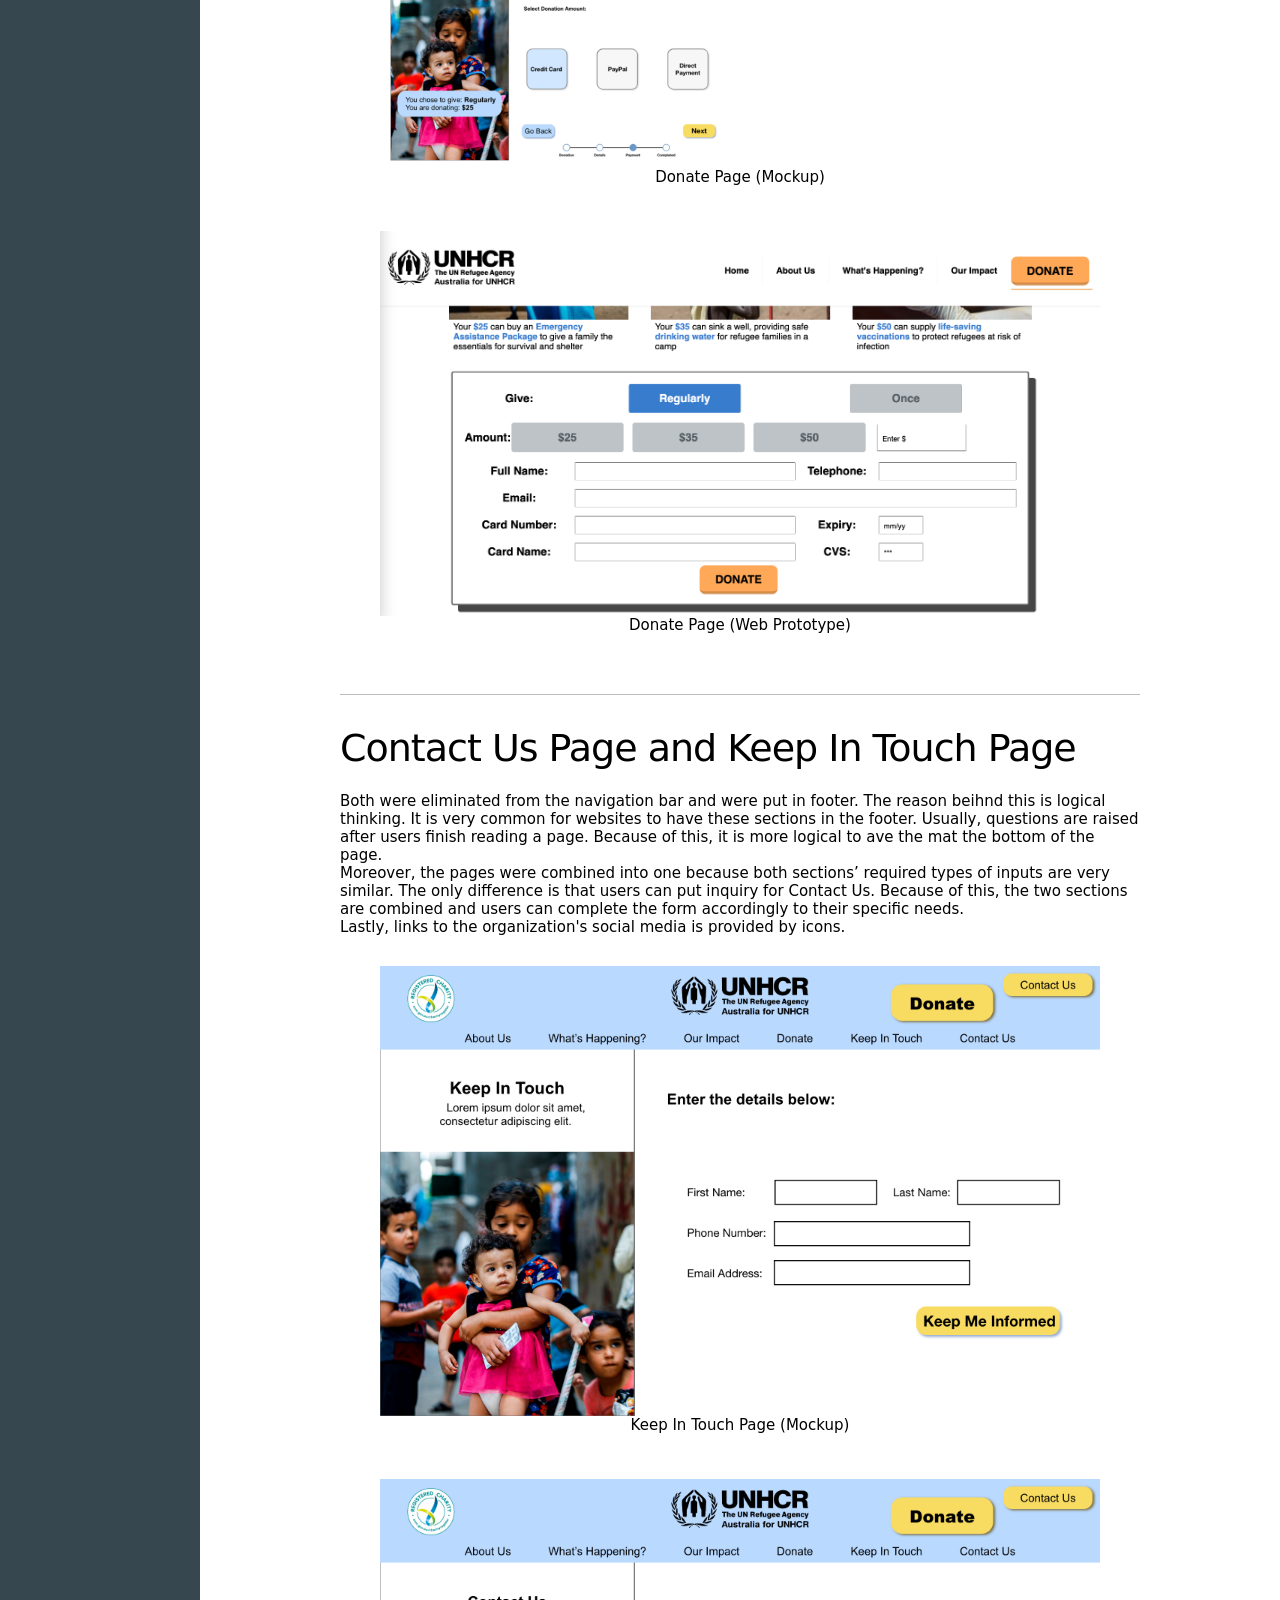
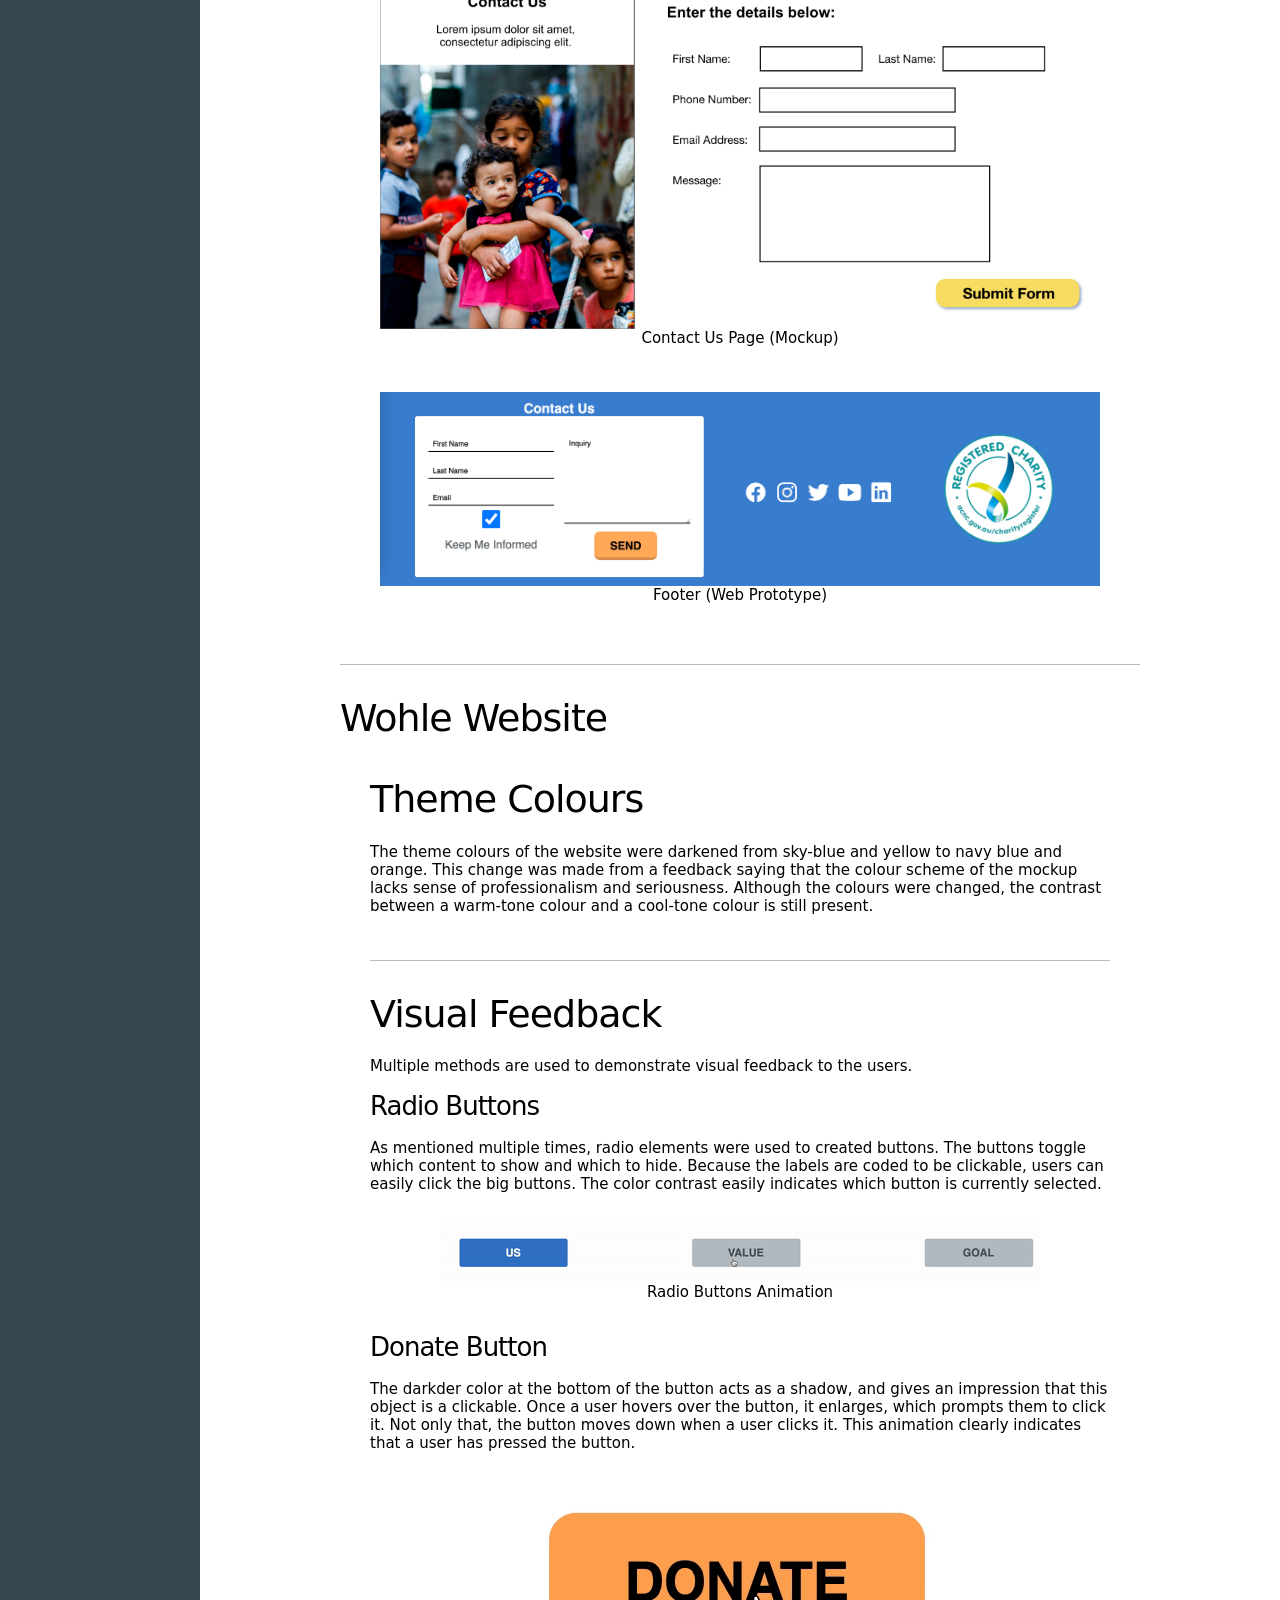
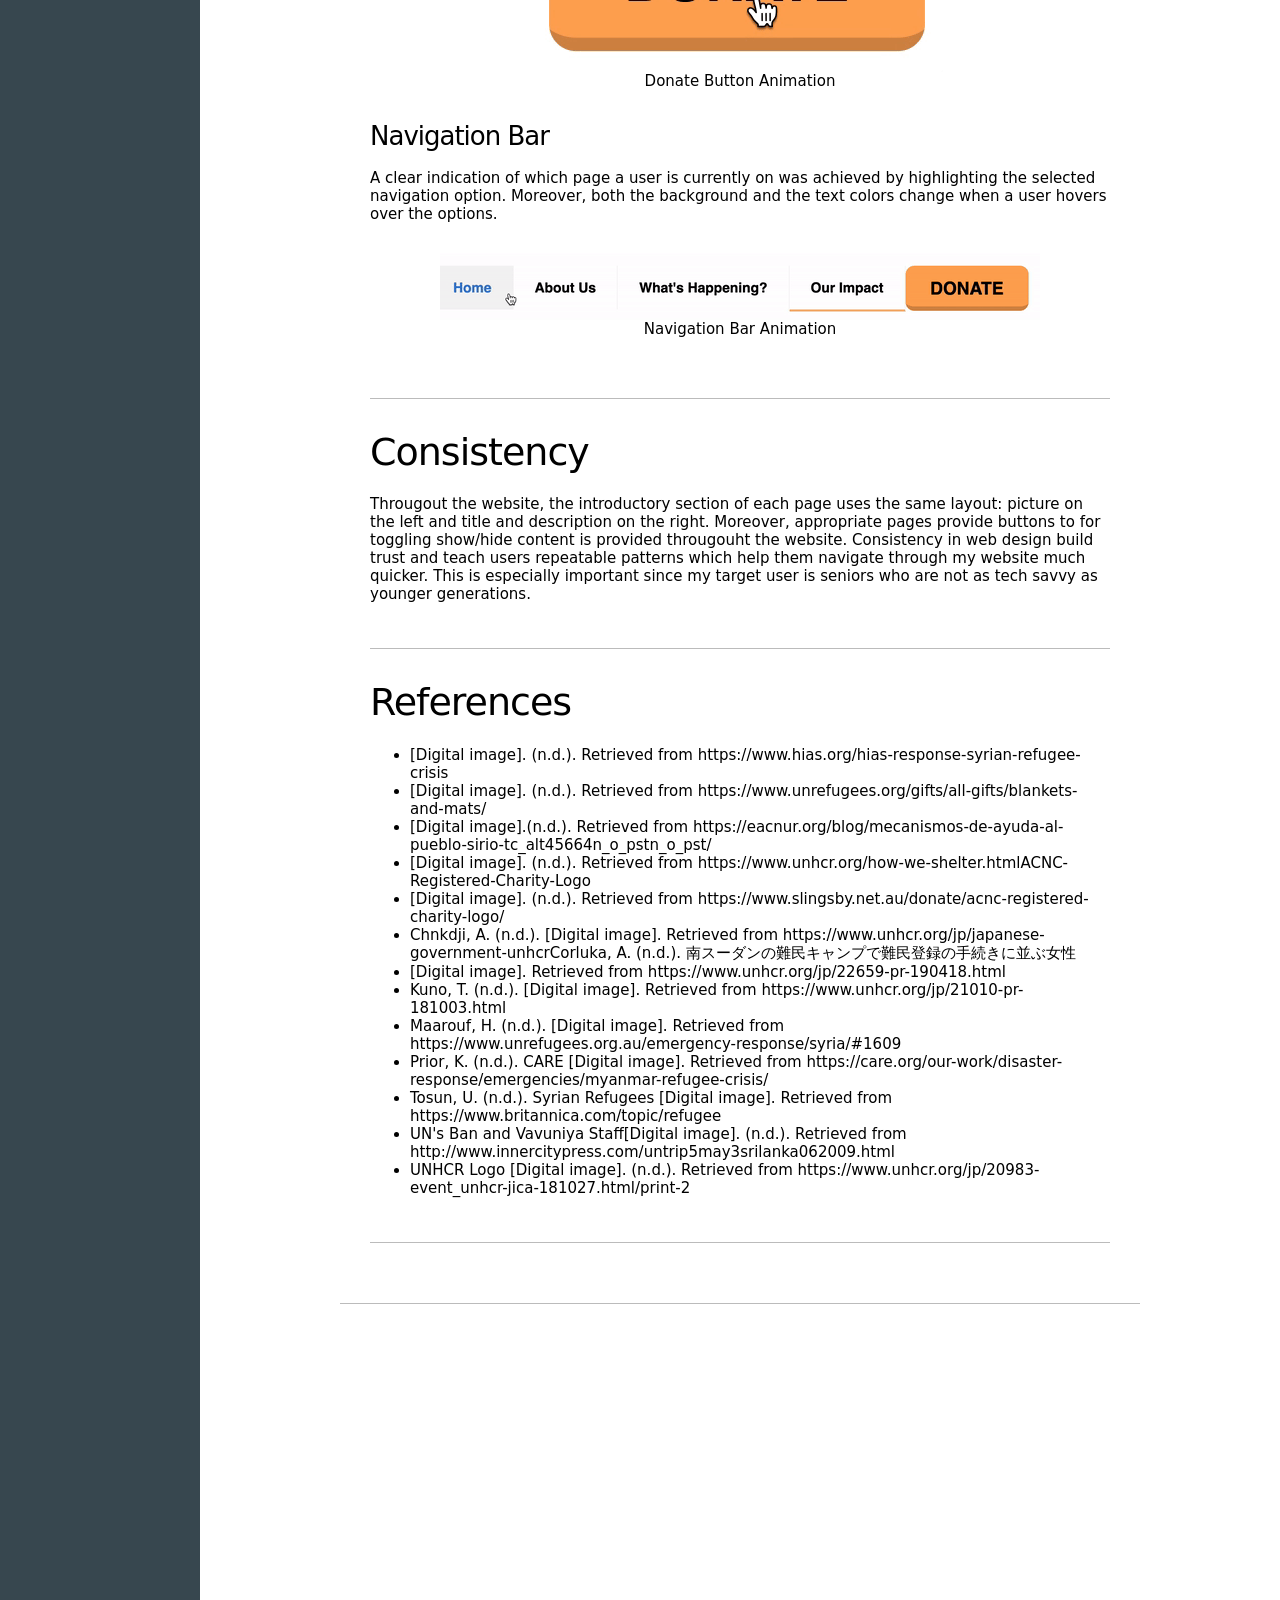
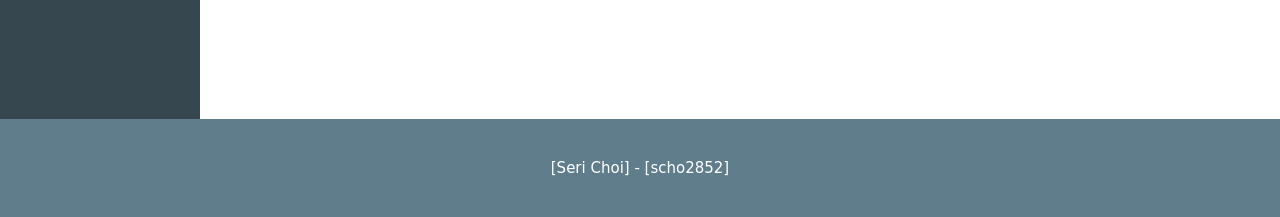
==== commit fb36d656: "completed" ====
--- a/index.html
+++ b/index.html
@@ -4,115 +4,47 @@
 <head>
 	<meta charset="utf-8">
 	<meta name="viewport" content="width=device-width">
-	<title>Web Proposal</title>
+	<title>Web Documentation</title>
 	<link href="style.css" rel="stylesheet" type="text/css" />
 </head>
 
 <body>
 	<header>
-		<h1>Australia for UNHCR Website Proposal</h1>
+		<h1>Reflection on Proposal</h1>
 	</header>
 
 	<!-- NAVIGATION: Add your own list item links based on secion IDs and heading elements -->
 	<nav>
+    <ul>
+    <li><a href="#tbt">Web Proposal Highlights</a></li></ul>
 		<ul>
-			<li><a href="#background">Background</a></li>
+			<li><a href="#title">Content and Design Alterations</a></li>
 			<ul>
-        <li><a href="#key insights">Key Insights</a></li>
-				<li><a href="#research">User Research</a></li>
-				<li><a href="#profiles">User Profiles</a></li>
-        <li><a href="#target">Target Audience</a></li>
-        <li><a href="#concept">Concept</a></li>
+        <li><a href="#nav">Header</a></li>
+				<li><a href="#index">Index Page</a></li>
+				<li><a href="#about">About Us Page</a></li>
+				<li><a href="#what">What's Happening? Page</a></li>
+				<li><a href="#impact">Our Impact Page</a></li>
+        <li><a href="#footer">Footer Page</a></li>
 			</ul>
-			<li><a href="#ideation">Ideation</a></li>
-			<ul>
-				<li><a href="#moodboards">Mood Boards</a></li>
-        <li><a href="#sitemaps">Sitemaps</a></li>
-				<li><a href="#sketches">Sketches</a></li>
-			</ul>
-			<li><a href="#designs">Designs</a></li>
-			<ul>
-				<li><a href="#wireframes">Wireframes</a></li>
-				<li><a href="#mockups">Mockups</a></li>
-			</ul>
+      <ul>
+        <li><a href="#title">Whole Website</a></li>
+        <ul>
+        <li><a href="#feedback">Visual Feedback</a></li>
+        <li><a href="#feedback">Consistency</a></li></ul>
+      </ul>
+      <ul>
 			<li><a href="#references">References</a></li>
 		</ul>
 	</nav>
 
 	<!-- MAIN CONTENT: Add your own sections as needed -->
 	<main>
-		<section id="background">
-			<h2>Background</h2>
-			<p>Australia for UNHCR is a UN Refugee Agency’s national partner in Australia.</p>
-			<h3>Organization Motto</h3>
-			<blockquote>"Australians Empowering Refugees To Build A Better Future"</blockquote>
-			<h3 id="key insights">Key Insights</h3>
-			<ul>
-				<li>UNHCR (United Nations High Commissioner for Refugees) aims to lead international actions towards worldwide protection of refugees and the resolution of refugee problems.</li>
-				<li>About 80% of their total income comes from donations and bequests</li>
-				<li>In 2019, over 90,000 Australians supported and raised $31.5 million</li>
-			</ul>
-			<h3 id="research">User Research</h3>
-			<p> A brief assumption about user demographics of the organisation was done through an observation of their social media followings and an <a href="https://sproutsocial.com/insights/new-social-media-demographics/#YT-demos" target="_blank"><strong>
-      article</strong></a> about the platforms’ demographics was used to support the assumption of age groups. The order of the following size on each social media platform was from biggest to smallest: Facebook, Twitter, Instagram, and Youtube. Facebook has two major audiences: one group from age 25-30 and 30-49, and another group 30-49 meanwhile the major audience for Twitter was 18-29. Instagram has a younger audience (13-17), and lastly Youtube audience spread among young to old people. (13-65+) From this, <strong>3 user groups</strong> were identified.</p>
-      <ol>
-        <li>18-29 age group (young)</li>
-        <li>30-49 age group (mid)</li>
-        <li>50-65 age group (old)</li>
-      </ol><br>
-
-      <h4>Secondary Research</h4>
-			<p>	To further develop user profiles, key statistics and characteristics of each group was discovered from the <a href="https://good2give.ngo/wp-content/uploads/2019/03/CAF-Australia-Giving-Report-2019.pdf" target="_blank"><strong>2019 Australian Giving Report.</strong></a> The report provided insightful statistics that definitely guided me to build user profiles.The report also provided details of motivation, frustration, and behaviour of each groups.
-      <h5>Key Insights from 2019 Australia Giving Report</h5>
-      <blockquote>
-        <ul>
-          <li>"The likelihood to give is fairly similar across the age groups, peaking slightly at three quarters (74%) of 25-34 year olds."</li>
-          <li>"For older donors, caring about the cause (64% of those aged 55 years and over vs. 54% average) and trusting the organisations they donate to (43% vs. 32%) are more common reasons to give.”</li>
-          <li>“Younger Australians are more likely to have volunteered in the last 12 months with nearly half (47%) of 18-24 year olds”</li> </p></blockquote><br>
-      <p>Further research was done by reading of <a href="https://clarety-acf.s3.amazonaws.com/userimages/Resources/ACT_Report_McCrindle_Feb2019.pdf" target="_blank"><strong>The Australian Community Trends Report</strong></a> from 2017 and 2019. </p>
-      <h5>Key Insights from 2017 Australian Community Trends Report</h5>
-      <blockquote><ul>
-        <li>"92% of Baby Boomers (age 53-71) have made financial donations, scoring higher than 70% of Gen Y (age 23-37) and 85% of Gen X population(age 38-52)"</li>
-        <li>"The youngest Australians are the most likely to not give at all to charities or not-for-profit organisations, however they are the most likely to volunteer."</li>
-        <li>"Children’s charities were the second most popular giving destination among Baby Boomers (age 55-73"</li>
-        <li>"A well-established charity with a proven track record is more important to older Australian givers than their younger counterparts"</li>
-        <li>"The older a charitable giver is, the more likely they are to give on a frequent or regular basis. On the inverse, the younger a charitable giver is the more likely they are to give to a charitable organisation when they hear about or see a need."</li></ul></blockquote>
-        <p>In 2019, the same report identified that the top three qualities all age groups value in a charitable organisations are:</p>
-        <ol><li>Transparent reporting of administration costs</li>
-        <li>Well established with a proven track record</li>
-        <li>Verification of registration as a charity</li>
-        <li>Where donations are allocated</li>
-        <li>Reporting of specific impacts</li></ol>
-        <br>
-
-        <p> While considering to include seniors as one of the user profiles, my major concern towards the age group was their level of technology skill. However, as research progressed, I was proven wrong. <a href="https://nationalseniors.com.au/news/media-release/new-research-reveals-seniors-are-more-tech-savvy" target="_blank"><strong>National Seniors Australia</strong></a>  reported that <strong>70%</strong> of those aged from 50-65 use an internet search engine everyday. <a href="https://www.esafety.gov.au/about-us/research/digital-behaviours-older-australians/digital-confidence" target="_blank"><strong>Australian Government’s eSafety Commissioner</strong></a> revealed that 77% of seniors from age 50 to 69 consider their digital literacy to be moderate to high. On the contrary, 74% of seniors aged 70 years and over answered to be digitally disengaged. Moreover, the majority of the moderate and high literaly groups owned a laptop or a desktop computer. (71% and 76% respectively). The findings helped me distinguish which age group among seniors to focus on for my design concept. </p><br>
-
-        <h4>Primary Research</h4>
-        <p> The secondary research was then followed by interviews. I interviewed 5 people from each of the two age groups: 20-22 and 58-67 to gain more insights. The first group were university students, and the later group was my relatives. Directly interacting with the targeted user groups gave me access to more realistic motivation, frustrations, and needs.</p>
-        <h5>Key Quotes From the Interview</h5>
-        <blockquote>
-          <ul>
-            <li>“I give up immediately if I get lost on the website.” - 64yr old</li>
-            <li>“I would trust the organization if I see a verified mark and a lot of photos and data.” - 21yr old</li>
-            <li>“I don’t want to keep coming back to the donation page every time I want to give.” - 58yr old</li></ul>
-        </blockquote>
-      <h3 id="profiles">User Profiles</h3>
-      <p>Based off of the research, I created two user profiles. The 2nd age group mentioned earlier (30-49 age) was eliminated due to the lack of information I obtained through secondary and primary researches.</p>
-         <figure>
-				<img src="images/profile1.png"/>
-        <figcaption>created on Xtensio</figcaption>
-      </figure>
-      
-         <figure>
-				<img src="images/profile2.png"/>
-        <figcaption>created on Xtensio </figcaption>
-      </figure>
-
-      <h3 id="target">Target Audience</h3>
-      <p>As mentioned in Key Statistics,  <a href="https://www.acnc.gov.au/charity/673eb60bc05f99ed486534f82e11c39b" target="_blank">ACNC website</a> shows that the organization relies heavily on donations and benquets. After creating three user profiles and comparing which group most suits the organization’s needs, the Boomer Surfer is chosen to be the target audience. As discovered from the secondary research, the group’s characteristics of donating frequently and higher chance of them giving compared to other age groups perfectly match the organization’s main source of income. I also believe this decision will be a fun challenge for me to design a tech beginner friendly website for seniors.
-
-      <h3 id="concept">Concept</h3>
-      <p>Although the research shows that Boomer Surfers are digitally iterate, I should still be mindful that they are <strong>definitely not as tech savvy as young people.</strong> With that in mind, I have come up with several key points for my web design concept.</p>
+    <section id="tbt">
+			<h2>Highlights from Previous Assignment</h2>
+			<h3>Target Audience</h3> 
+      <p>Seniors from age 50 to 75 who are willing to spend their saving on donation. They are also quite confident with technology compared to others in the same age group.</p>
+      <h3>Web Design Concept</h3> 
       <ul><li>Simple layout and navigation</li>
       <li>Easily viewed content (eg. big text, big buttons)</li>
       <li>Earn trust:<ul>
@@ -123,327 +55,170 @@
       <li>Earn empathy:<ul>
         <li>Desciprtion and media showing current crisis of refugees</li>
         <li>Media of organization staffs helping refugees</li></ul></li></ul>
-    </section>
-		  <section id="ideation">
-			<h2>Ideation</h2>
-			<p>During the ideation process, I ensured myself to not limit my design thinking in one form of style, but show deep exploration and iteration of multiple concepts. Moreover, I kept in mind to show evidence of self-reflection and design decisions through documentation.</p>
-			<h3 id="moodboards">Mood Boards</h3>
-			<p>Moodboards are powerful tool to determine what direction I want the website to head to. I created two moodboards that each explore different design style.</p>
-      <h4>Moodboard #1</h4>
-      <figure>
-				<img src="images/mood1.jpg"/>
-        <figcaption>Moodboard #1 created on Adobe Spark</figcaption>
-      </figure>
-      <p>The first moodboard explored my initial design concept, which was to provide credibility, earn empathy. The main idea of my first moodboard is to create a website that transmits seriousness and professionalism to the viewer. Simple font, contrast in font size and color demonstrate the simple yet convincing tone as I wish my website to have.</p>
-
-       <h4>Moodboard #1</h4>
-      <figure>
-				<img src="images/mood2.jpg"/>
-        <figcaption>Moodboard #2 created on Adobe Spark</figcaption>
-      </figure>
-      <p>The second moodboard focused more on the design elements that are senior friendly. The inspirations were taken from phone screens and websites that are specifically designed for elderly. The prominent characteristisc include big display of text and images and more detailed labelining of navigation elements.</p>
-      <h4>Overall</h4>
-      <p>Although the tone of each moodboard is completely different to each other, I believe that creating a well balanced mixture of the design elements from both moodboards will create a call-to-action website that strongly encourages seniors to donate. </p>
-
-      <h3 id="sitemaps">Sitemaps</h3>
-      <p>	The website must have a bone structure before adding meat(contents) to it.
-      <h4>Step 1</h4> 
-      <p>I first determined what content should be on the website to achieve my concept goals. I then made cards of content that should be presented to achieve that stage.The process helped me decide what information should be presented to users to complete a certain task/goal. Visually organizing information also helped me not get overwhelmed trying to do this process in my head.</p>
-        <figure>
-				<img src="images/ideation1.png"/>
-        <figcaption>created on Miro</figcaption>
-      </figure><br>
-
-      <h4>Step 2</h4> 
-      <p>I then organized the sticky notes into categories which could later be used for sitemap. Keeping the research findings in mind, the categories were created and laid out to serve the main purpose of the website: engage repeated donation through trust and sympathy.Separating the information (contents I have chosen to include on the website) into appropriate categories is a crucial step to build information architecture.</p>
-        <figure>
-				<img src="images/ideation2.png"/>
-        <figcaption>created on Miro</figcaption>
-      </figure><br>
-
-      <h4>Step 3</h4> 
-      <p>The previous diagram was translated into a sitemap. The categories were placed in appropriate order from left to right to create the ideal flow of user experience. The sketch is very simple with only the categories on it. Even so, some improvements were made. For example, “How can you help” was replaced with “Donate” so users do not have to make two clicks to access the donation page.</p>
-        <figure>
-				<img src="images/sitemap1.png"/>
-        <figcaption>Sitemap #1 illustrated on Procreate</figcaption>
-      </figure><br>
-
-      <h4>Step 4</h4> 
-      <p> A few improvements were made on the navigation categories. First, “Our work” was put under “Learn.” This is due to the fact that the organization’s actions vary by refugee groups / countries, so the presentation of the information is separated by the same way the content under “Learn” is separated. As a result, I believe it is more appropriate to present the information together. “Our Achievements” and “Your impact” were combined into one category: “Our Impact” The decision was made due to the similarity between the two categories. The organization takes actions with the donation they received from givers. I wanted to emphasize that the two groups work closely together to achieve the same goal. Moreover, “Contact Us” was added for a new user to efficiently get additional information with the individuals from the organization. The section adds transparency of the organization which leads to gaining more trust. As you see, each category went more in depth with details that were determined on step 2. </p>
-        <figure>
-				<img src="images/sitemap2.png"/>
-        <figcaption>Sitemap #2 illustrated on Procreate</figcaption>
-      </figure><br>
-
-      <h4>Step 5</h4> 
-      <p>The third and final  sitemap was created digitally for easier view. Another level was added under "What's Happening" for organizing the content better. This way, user can choose which speciifc refugee problem, THEN learn about it on next page. My sietmap may seem simple and plain, however it was designed to best fit the target audience's needs, which was obtaining information quickly without undergoing additional steps (clicks). </p>
-        <figure>
-				<img src="images/sitemap3.png"/>
-        <figcaption>Sitemap #3 on Gloomaps</figcaption>
-      </figure><br>
-
-			<h3 id="sketches">Sketches</h3>
-			<p>I moved on to focusing on the design elements of my website. Sketches were done based on the moodboards and the sitemap I created. Multiple sketches for each section was illustrated and iterated to freely allow myself to explore different styles of web design. From the research, I focusde on creating sketches of a laptop screen. After completing multiple sketches, a comparison was done on Miro. There, I noted down positive and negative points about each sketches, and made additional notes for improvements. Keep in mind that my sketches were usually combined (since each had both positive and negative points) to create wireframes later.</p><br>
-
-      <h4>Home Page</h4>
-      <p> My goal of the home page is to get user's attention and make sure they do not leave the website. I created three different designs with that focus. All the designs had a big image at the top of the screen to make the front page eye-catching. Different styles of header was also explored during this process.
-      <figure>
-				<img src="sketches/Home.jpg"/>
-        <figcaption>Home page sketches</figcaption>
-      </figure>
-
-      <figure>
-				<img src="comparisons/homes.png"/>
-        <figcaption>Home page sketches comparison</figcaption>
-      </figure>
-
-      <p> After the comparison, <strong>sketch #3</strong> was chosen.</p><br>
-
-      <h4>About Us Page</h4>
-      <p> During this process, I explored different ways of displaying. Sketch #2 explores the concept of static and dynamic. User will click on the static bar to immediately view each content without the need of scrolling. </p>
-      <figure>
-				<img src="sketches/about.jpg"/>
-        <figcaption>About Us sketches</figcaption>
-      </figure>
-      <figure>
-				<img src="comparisons/abouts.png"/>
-        <figcaption>About Us page sketches comparison</figcaption>
-      </figure>
-      <p> After the comparison, <strong>sketch #2</strong> was chosen.</p><br>
-
-       <h4>What's Happening? Page</h4>
-      <p> I got an idea to use tiles to organize and display information from the first moodboard.(Shown on 1st and 2nd sketches) Arrows were added to display the content efficiently without additional scroll. Moreover, sketch #3 provides better navigation with the circles showing how much content (# of crises) there are to the users.</p>
-      <figure>
-				<img src="sketches/learn.jpg"/>
-        <figcaption>What's Happening? sketches</figcaption>
-      </figure>
-      <figure>
-				<img src="comparisons/learns.png"/>
-        <figcaption>What's Happening? page sketches comparison</figcaption>
-      </figure>
-      <p> After the comparison, <strong>sketch #2</strong> was chosen <strong>with the navigation from sketch #3 to be added. </strong></p><br>
-
-       <h4>Crisis Page</h4>
-      <p> This section is displayed after a user clicks on a specific crisis to see in What's Happening? page. I explored different ways to display images: sketch #1 using right & left clicks and sketch #2 displaying all images in tiles.</p>
-      <figure>
-				<img src="sketches/Crisis.jpg"/>
-        <figcaption>Crisis sketches</figcaption>
-      </figure>
-      <figure>
-				<img src="comparisons/crisiss.png"/>
-        <figcaption>Crisis page sketches comparison</figcaption>
-      </figure>
-      <p> After the comparison, <strong>sketch #2</strong> was chosen.</p><br>
-    
-    <h4>Our Impact Page</h4>
-      <p> This page should show engaging statistics and data about what the organization has achieved. Moreover, pictures with descriptionto gain empathy as well.</p>
-      <figure>
-				<img src="sketches/impact.jpg"/>
-        <figcaption>Our Imapct sketches</figcaption>
-      </figure>
-      <figure>
-				<img src="comparisons/impacts.png"/>
-        <figcaption>Our Imapct page sketches comparison</figcaption>
-      </figure>
-      <p> After the comparison, <strong>sketch #3</strong> was chosen.</p><br>
-
-    <h4>Donate Page</h4>
-      <p> This section was separated into a step-by-step. I especially focused on sketches of Amount section. I explored different types of inputs: number and slidebar.</p>
-      <figure>
-				<img src="sketches/donate_1.jpg"/>
-        <figcaption>Donate (first half) sketches</figcaption>
-      </figure>
-      <figure>
-				<img src="sketches/donate_2.jpg"/>
-        <figcaption>Donate (second half) sketches</figcaption>
-      </figure>
-      <figure>
-				<img src="comparisons/donates.png"/>
-        <figcaption>Donate page sketches comparison</figcaption>
-      </figure>
-      <p> After the comparison, <strong>sketch #1</strong> was chosen for Choose section, and <strong>sketch #2</strong> was chosen for Amount section. As seen on the green sticky note, I decided to come up with a layout that is constant, which was chosen to be <strong> sketch #2 </strong> of Thank You section. The layout is later refined. The constant layout of this section can be seen later in the wireframes.</p><br>
-
-      <h4>Keep In Touch Page</h4>
-      <p> Two sketches were created for this section. This page only has a sign up form, so the sketches are very simple.</p>
-      <figure>
-				<img src="sketches/Keep.jpg"/>
-        <figcaption>Keep In Touch sketches</figcaption>
-      </figure>
-      <figure>
-				<img src="comparisons/keeps.png"/>
-        <figcaption>Keep In Touch page sketches comparison</figcaption>
-      </figure>
-      <p> After the comparison, <strong>sketch #1</strong> was chosen since it follows the same layout of Donate section.</p><br>
-
-      <h4>Contact Us Page</h4>
-      <p> Simialrly to Keep In Touch page, this section only requires a inquiry form. The sketches are much more simple compared to the ones for the previous sections.</p>
-
-      <figure>
-				<img src="sketches/Contact.jpg"/>
-        <figcaption>Contact Us sketches</figcaption>
-      </figure>
-      <figure>
-				<img src="comparisons/contacts.png"/>
-        <figcaption>Contact Us page sketches comparison</figcaption>
-      </figure>
-      <p> After the comparison, <strong>sketch #1</strong> was chosen since similarly to the chosen sketch for Keep In Touch, it follows the same layout of Donate section.</p><br>
-
-		</section>
-		<section id="designs">
-			<h2>Designs</h2>
-			<p>Following the exploraton of my sketches and idea for improvements, wireframes were created with more details of overall structure, alongside my mockups to add visual aesthetic.</p>
-			<h3 id="wireframes">Wireframes</h3>
-			<p>As mentioned earlier, I created a hybrid of the base sketch I had chosen in the comparison process and practical design elements of other sketches and idea for improvements that were noted down on Miro. <br>
-      While creating wireframes based off of the sketches, I realized that I should've been more specific. I drew out sections but was not specific with text and image placements. Moreover, I learned that making everything big and visible does not mean it will be easier for elderly users to obtain all the information: <strong>visual hierarchy</strong> is much needed.</p><br>
-			<!-- Use the figure element for embedding images and iframes with annotations/captions -->
-      <h4>Home Page</h4>
-      <p>With the chosen sketch, the page displays a big image of a refugee and a short phrase with white background to touch viewer's heart. The organization's motto is then displayed to give user a quick idea of what the organization is about. As the user scroll, they will receive a short description about the organization with an image. The donate button is big to be the most noticable element of the page.</p>
-
-			<figure>
-				<img src="wireframes/home.png"/>
-        <figcaption>Home Page wireframe</figcaption>
-      </figure><br>
-
-      <h4>About Us Page</h4>
-      <p>As finalized, the user will click on the navigation, which then the screen scrolls down automatically to present the desired content. As the user gets to the bottom of the page, big donate butotn is presented. The user has an option to donate after they read about the organization. </p>
-
-			<figure>
-				<img src="wireframes/aboutus.png"/>
-        <figcaption>About Us wireframe</figcaption>
-      </figure><br>
-
-      <h4>What's Happening? Page</h4>
-      <p>Here, image carousel is used to provide all the crises that the organization is supporting. The user also has an option to select which crisis to view from a bar which will show options once the user clicks on it.</p>
-
-			<figure>
-				<img src="wireframes/learn.png"/>
-        <figcaption>What's Happening? wireframe</figcaption>
-      </figure><br>
-
-      <h4>Crisis Page</h4>
-
-			<figure>
-				<img src="wireframes/crisis.png"/>
-        <figcaption>Crisis wireframe</figcaption>
-      </figure><br>
-
-      <h4>Our Impact Page</h4>
-      <p>Following the final decision, more improvements were made on the design of this page. I struggle to balance the length of key data and donation allocations. The later was taking a bigger (longer) section since multiple data must be presented to gain credibility. Because of this, I created a section where a user can scroll through to view the data while viewing the donation allocations. A scroll bar was provided to let users know that the Key Data section is scrollable. Moreover, they have access to see the organization's annual report, which will definitely contribute to earning trust of the users.</p>
-
-			<figure>
-				<img src="wireframes/impact.png"/>
-        <figcaption>Our Impact wireframe</figcaption>
-      </figure><br>
-
-      <h4>Donate Page</h4>
-      <p>As mentioned in the previous step, a final layout of this section was chosen with the inspiration of sketch #2 of Thank You page. The user will constantly see an image of refugees, which they will feel more motivated to complete the donation process and even more, donate a bigger amount! The progress bar provides easy overview of how much the user has completed. As the user completes step 1 and 2, what they input will be displayed on the left (above image) as a reminder and make sure users make no incorrect donation.</p>
-
-			<figure>
-				<img src="wireframes/donate.png"/>
-        <figcaption>Donate Page wireframe</figcaption>
-      </figure><br>
-
-      <h4>Keep In Touch Page</h4>
-      <p> Following the same style as donation page, this page will also have a picture of a refugee while they complete the form. Instruction was added at the top of the form for more clear guidance.</p>
-
-			<figure>
-				<img src="wireframes/keep.png"/>
-        <figcaption>Keep In Touch wireframe</figcaption>
-      </figure><br>
-
-      <h4>Contact Us Page</h4>
-       <p> As the Keep In Touch page, this page also followed the Donation section's style. Instruction was added at the top of the form for more clear guidance.</p>
-			<figure>
-				<img src="wireframes/contact.png"/>
-        <figcaption>Contact Us wireframe</figcaption>
-      </figure><br>
-
-      <h3 id="mockups">Mockups</h3>
-      <p>Finally, mockups were created. Same as the wireframes, they were created on Adobe XD. </p>
-      <h4>Home Page</h4>
-      <figure>
-				<img src="prototypes/pro.home1.png"/>
-      </figure>
-      <figure>
-				<img src="prototypes/pro.home2.png"/>
-      </figure><br>
-      
-      <h4>About Us Page</h4>
-      <figure>
-				<img src="prototypes/pro.about1.png"/>
-      </figure>
-      <figure>
-				<img src="prototypes/pro.about2.png"/>
-      </figure>
-      <figure>
-				<img src="prototypes/pro.about3.png"/>
-      </figure><br>
-
-       <h4>What's Happening? Page</h4>
-      <figure>
-				<img src="prototypes/pro.learn.png"/>
-      </figure><br>
-      <h4>Crisis Page</h4>
-      <figure>
-				<img src="prototypes/pro.crisis.png"/>
-      </figure><br>
-      <h4>Our Impact Page</h4>
-      <figure>
-				<img src="prototypes/pro.impact.png"/>
-      </figure><br>
-
-      <h4>Donate Page</h4>
-      <figure>
-				<img src="prototypes/pro.donate1.png"/>
-      </figure>
-      <figure>
-				<img src="prototypes/pro.donate2.png"/>
-      </figure>
-      <figure>
-				<img src="prototypes/pro.donate3.png"/>
-      </figure>
-      <figure>
-				<img src="prototypes/pro.donate4.png"/>
-      </figure>
-      <figure>
-				<img src="prototypes/pro.donate5.png"/>
-      </figure><br>
-
-     <h4>Keep In Touch Page</h4>
-      <figure>
-				<img src="prototypes/pro.keep.png"/>
-      </figure><br>   
-
-      <h4>Contact Us Page</h4>
-      <figure>
-				<img src="prototypes/pro.contact.png"/>
-      </figure>   
-		</section><br>
+    		</section>
+
+		<section id="title">
+			<h2>Content and Design Alterations</h2>
+			<p> In this section, changes that were made from the mockups from previous <a href="proposal.html" target="	_blank"> proposal </a> to final prototypes are discussed in detail. Keep in mind that bits of each pages are shown, rather than the whole page, as those could be viewed <a href="https://a5-revised.serichoi.repl.co/index.html" target="	_blank"> here.</a>
+			Only the parts that were altered are presented and discussed.</p>
+		</section>
+
+      <section id="nav">
+			<h2>Header</h2>
+      <p>Instead of placing the organisation’s logo above the navigation bar, both are now placed on the same line. While creating the original header, I came to a realisation that its height is occupying too much space on the introductory part of a page. It was distracting when users open a page, since I wanted the main focus to be on the introductory section. Moreover, the ACNC logo was moved to the header. This is to keep the look of the navigation page clean. Lastly, the background color is now white. By blending the header with the background of the website, the whole website does not look cramped.</p> 
+      <figure>
+				<img src="imgs/nav1.png"/>
+        <figcaption>Header (Mockup)</figcaption>
+      </figure>
+      <figure>
+				<img src="imgs/nav2.png"/>
+        <figcaption> Header (Web Prototype)</figcaption>
+      </figure>
+		</section>
+
+		<section id="index">
+			<h2>Index Page</h2>
+			<p>Th Call-To-Action section is placed <strong>at the end</strong> of the page rather than in the same row was other content. By separating the contents and the CTA section, it helps users focus on what really matters. The white space draws viewers attention to the CTA section, which leaves a strong impact and encourages them to click the donate button. The macrospace before CTA section is placed throughout the website for the same purpose.</p>
+      <figure>
+				<img src="imgs/home1.png"/>
+        <figcaption>Home Page (Mockup)</figcaption>
+      </figure>
+      <figure>
+				<img src="imgs/home2.png"/>
+        <figcaption>Home Page (Web Prototype)</figcaption>
+      </figure>
+		</section>
+
+		<section id="about">
+			<h2>About Us Page</h2>
+      <p>“Achievements” is deleted since its content is same as Our Impact page. More importantly, the navigation bar is changed to buttons. The buttons are created by radio elements. By applying buttons, user gets access to desired content without refreshing the page. This is created by indicating which button is currently selected. The selected button is in blue, while others are in gray. The contrast in color easily lets users know which section is being presented to them. The radio buttons are also consistently used in other pages. </p> 
+      <figure>
+				<img src="imgs/about1.png"/>
+        <figcaption>About Page (Mockup)</figcaption>
+      </figure>
+      <figure>
+				<img src="imgs/about2.png"/>
+        <figcaption>About Page (Web Prototype)</figcaption>
+      </figure>
+		</section>
+
+    <section id="what">
+			<h2>What's Happening? Page</h2>
+      <p>Due to the page limit set for this assignment, two pages were combined into one. Similarly to About Us page, buttons were provided so users can quickly alternate between the topics and learn about each crisis. Due to the limitation in my knowledge and experience with Javascript, only one of the three topics's content is provided for the web prototype. </p> 
+      <figure>
+				<img src="imgs/what1.1.png"/>
+        <figcaption>What's Happening? Page (Mockup)</figcaption>
+      </figure>
+      <figure>
+				<img src="imgs/what1.2.png"/>
+        <figcaption>What's Happening? Page (Mockup)</figcaption>
+      </figure>
+      <figure>
+				<img src="imgs/what2.1.png"/>
+        <figcaption>What's Happening? Page (Web Prototype)</figcaption>
+      </figure>
+      <figure>
+				<img src="imgs/what2.2.png"/>
+        <figcaption>What's Happening? Page (Web Prototype)</figcaption>
+      </figure>
+		</section>
+
+    <section id="impact">
+			<h2>Our Impact Page</h2>
+      <p>Rather than presenting all the informations at once in different sections as seen in the mockup, buttons were created so users can choose which information to view. By doing so, they don’t feel overwhelmed with all the information. This change was made based on the feedback saying users may get confused which section is scrollable since there is a small page (Key Highlights) within the original page, as seen in the mockup.</p> 
+      <figure>
+				<img src="imgs/impact1.png"/>
+        <figcaption>Our Impact Page (Mockup)</figcaption>
+      </figure>
+      <figure>
+				<img src="imgs/impact2.png"/>
+        <figcaption>Our Impact Page (Web Prototype)</figcaption>
+      </figure>
+		</section>
+
+    <section id="donate">
+			<h2>Donate Page</h2>
+      <p>All the steps that were split by pages are combined into one form to achieve the set page limit. Moreover, I came to a realization that it is better to thoroughly utilise the big screen space and put all the input sections on one page,rather than making users click several times to complete the donation process. Another advantage is that as senior users complete the form, they can always check if they have made correct choices, since seniors may be forgetful sometimes. For example, they do not have to click Back to check how much they are donating. All the inputs they have made are available right infront of them.</p> 
+      <figure>
+				<img src="imgs/donate1.png"/>
+        <figcaption>Donate Page (Mockup)</figcaption>
+      </figure>
+      <figure>
+				<img src="imgs/donate2.png"/>
+        <figcaption>Donate Page (Web Prototype)</figcaption>
+      </figure>
+		</section>
+
+    <section id="footer">
+			<h2>Contact Us Page and Keep In Touch Page</h2>
+      <p>Both were eliminated from the navigation bar and were put in footer. The reason beihnd this is logical thinking. It is very common for websites to have these sections in the footer. Usually, questions are raised after users finish reading a page. Because of this, it is more logical to ave the mat the bottom of the page.<br> Moreover, the pages were combined into one because both sections’ required types of inputs are very similar. The only difference is that users can put inquiry for Contact Us. Because of this, the two sections are combined and users can complete the form accordingly to their specific needs.<br> Lastly, links to the organization's social media is provided by icons.</p> 
+      <figure>
+				<img src="imgs/keep.png"/>
+        <figcaption>Keep In Touch Page (Mockup)</figcaption>
+      </figure>
+       <figure>
+				<img src="imgs/contact.png"/>
+        <figcaption>Contact Us Page (Mockup)</figcaption>
+      </figure>
+      <figure>
+				<img src="imgs/footer.png"/>
+        <figcaption> Footer (Web Prototype)</figcaption>
+      </figure>
+		</section>
+
+    <section> <!--talking about overall -->
+    <h2>Wohle Website</h2>
+
+    <section id="color">
+			<h2>Theme Colours</h2>
+      <p>	The theme colours of the website were darkened from sky-blue and yellow to navy blue and orange. This change was made from a feedback saying that the colour scheme of the mockup lacks sense of professionalism and seriousness. Although the colours were changed, the contrast between a warm-tone colour and a cool-tone colour is still present. </p></section>
+
+    <section id="feedback">
+			<h2>Visual Feedback</h2>
+      <p>Multiple methods are used to demonstrate visual feedback to the users.
+      <h3>Radio Buttons</h3>
+      <p>As mentioned multiple times, radio elements were used to created buttons. The buttons toggle which content to show and which to hide. Because the labels are coded to be clickable, users can easily click the big buttons. The color contrast easily indicates which button is currently selected. </p> 
+      <figure>
+				<img src="radios.gif"/>
+        <figcaption>Radio Buttons Animation</figcaption>
+      </figure>
+
+      <h3>Donate Button</h3>
+      <p>The darkder color at the bottom of the button acts as a shadow, and gives an impression that this object is a clickable. Once a user hovers over the button, it enlarges, which prompts them to click it. Not only that, the button moves down when a user clicks it. This animation clearly indicates that a user has pressed the button.</p> 
+      <figure>
+				<img src="donate.gif"/>
+        <figcaption>Donate Button Animation</figcaption>
+      </figure> 
+
+      <h3>Navigation Bar</h3>
+      <p>A clear indication of which page a user is currently on was achieved by highlighting the selected navigation option. Moreover, both the background and the text colors change when a user hovers over the options.</p> 
+      <figure>
+				<img src="nav.gif"/>
+        <figcaption>Navigation Bar Animation</figcaption>
+      </figure> 
+		</section>
+
+    <section id="consistency">
+			<h2>Consistency</h2>
+      <p>Througout the website, the introductory section of each page uses the same layout: picture on the left and title and description on the right. Moreover, appropriate pages provide buttons to for toggling show/hide content is provided througouht the website. Consistency in web design build trust and teach users repeatable patterns which help them navigate through my website much quicker. This is especially important since my target user is seniors who are not as tech savvy as younger generations.</p></section>
+
     <section id="references">
 			<h2>References</h2>
       <ul>
-        <li>[Digital image]. (n.d.). Retrieved from https://www.unrefugees.org/news/syria-refugee-crisis-explained/</li>
-        <li>[Digital image]. (n.d.). Retrieved from https://twitter.com/UNHCRinSYRIA/status/940369329455067137</li>
-        <li>[Digital image]. (n.d.). Retrieved from https://briansandberg.wordpress.com/2013/07/02/refugee-shelters-by-ikea/</li>
-        <li>About Australia for UNHCR Logo [Digital image]. (n.d.). Retrieved from https://rosshouse.org.au/community-centre/tenant/unhcr/</li>
-        <li>Australian Community Trends Report (Rep.). (2019, February). Retrieved https://clarety-acf.s3.amazonaws.com/userimages/Resources/ACT_Report_McCrindle_Feb2019.pdf</li>
-        <li>Bulent, K. (n.d.). The UNHCR Refugee CampK [Digital image]. Retrieved from https://www.newstatesman.com/2015/05/those-we-leave-behind</li>
-        <li>Charles, J. J. (n.d.). UNHCR’s Eujin Byun holds a refugee baby in her arms at a refugee camp in South Sudan. [Digital image]. Retrieved from https://medium.com/@UNHCR/real-talk-the-thrills-and-risks-of-being-a-female-humanitarian-worker-5c5ba48dd201</li>
-        <li>Chen, J. (2020, August 21). Social media demographics to inform your brand's strategy in 2020. Retrieved from https://sproutsocial.com/insights/new-social-media-demographics/#YT-demo</li>
-        <li>Digital confidence. (n.d.). Retrieved from https://www.esafety.gov.au/about-us/research/digital-behaviours-older-australians/digital-confidence</li>
-        <li>G, B. (n.d.). Congolese refugees celebrate the Olympic spirit at Nkamira transit centre in Rwanda [Digital image]. Retrieved from https://www.unhcr.org/news/latest/2012/7/501285579/olympic-spirit-gives-hope-refugees.html</li>
-        <li>Hall, A. (n.d.). [Digital image]. Retrieved from Congolese refugees celebrate the Olympic spirit at Nkamira transit centre in Rwanda</li>
-        <li>Itani, F. (n.d.). Aid teams mobilize at the site of a deadly explosion in Beirut [Digital image]. Retrieved from https://www.vox.com/2020/8/5/21355584/lebanon-beirut-explosion-economic-crisis</li>
-        <li>Maarouf, H. (n.d.). [UNHCR staff assess the needs of families displaced from Afrin in Zyarah, Syria, April 2018.]. Retrieved from https://www.unhcr.org/news/press/2018/7/5b60829e4/syria-talks-sochi-unhcr-emphasizes-importance-returns-meet-international.html</li>
-        <li>Maarouf, H. (n.d.). [Digital image]. Retrieved from https://www.unrefugees.org.au/emergency-response/syria/</li>
-        <li>New research reveals seniors are more tech savvy. (n.d.). Retrieved from https://nationalseniors.com.au/news/media-release/new-research-reveals-seniors-are-more-tech-savvy</li>
-        <li>S, B. (n.d.). [Syrian refugee students attend a class in an accelerated learning programme at public school in Kamed Al Louz in the Bekaa Valley, Lebanon.]. Retrieved from https://www.unhcr.org/FutureOfSyria/the-challenge-of-education.html</li>
-        <li>Souleiman, D. (n.d.). [Syrian Arab and Kurdish civilians flee amid Turkish bombardment on Syria's northeastern town of Ras al-Ain in the Hasakeh province along the Turkish border on 9 October 2019.]. Retrieved from https://www.thenewhumanitarian.org/news/2019/10/14/Syria-Turkey-aid-response-civilians</li>
-        <li>C. (n.d.). The Australia Giving Report 2019 (Rep.). Retrieved from https://good2give.ngo/wp-content/uploads/2019/03/CAF-Australia-Giving-Report-2019.pdf</li>
-        <li>The Australian Community Trends Report (Rep.). (2017, September). Retrieved https://mccrindle.com.au/wp-content/uploads/2018/04/AustralianCommunityTrendsReport_McCrindle_Sept2017.pdf</li>
-        <li>Two thirds of Yemen's population is living without access to safe drinking water. [Digital image]. (n.d.). Retrieved from https://www.actionagainsthunger.org/blog/yemens-health-system-brink-collapse-midst-worsening-cholera-emergency</li>
-
-    </section>
+        <li>[Digital image]. (n.d.). Retrieved from https://www.hias.org/hias-response-syrian-refugee-crisis</li>
+         <li>[Digital image]. (n.d.). Retrieved from https://www.unrefugees.org/gifts/all-gifts/blankets-and-mats/</li>
+        <li>[Digital image].(n.d.). Retrieved from https://eacnur.org/blog/mecanismos-de-ayuda-al-pueblo-sirio-tc_alt45664n_o_pstn_o_pst/</li>
+        <li>[Digital image]. (n.d.). Retrieved from https://www.unhcr.org/how-we-shelter.htmlACNC-Registered-Charity-Logo</li>
+        <li>[Digital image]. (n.d.). Retrieved from https://www.slingsby.net.au/donate/acnc-registered-charity-logo/</li>
+        <li>Chnkdji, A. (n.d.). [Digital image]. Retrieved from https://www.unhcr.org/jp/japanese-government-unhcrCorluka, A. (n.d.). 南スーダンの難民キャンプで難民登録の手続きに並ぶ女性</li>
+        <li>[Digital image]. Retrieved from https://www.unhcr.org/jp/22659-pr-190418.html</li>
+        <li>Kuno, T. (n.d.). [Digital image]. Retrieved from https://www.unhcr.org/jp/21010-pr-181003.html</li>
+        <li>Maarouf, H. (n.d.). [Digital image]. Retrieved from https://www.unrefugees.org.au/emergency-response/syria/#1609</li>
+        <li>Prior, K. (n.d.). CARE [Digital image]. Retrieved from https://care.org/our-work/disaster-response/emergencies/myanmar-refugee-crisis/</li>
+        <li>Tosun, U. (n.d.). Syrian Refugees [Digital image]. Retrieved from https://www.britannica.com/topic/refugee</li>
+        <li>UN's Ban and Vavuniya Staff[Digital image]. (n.d.). Retrieved from http://www.innercitypress.com/untrip5may3srilanka062009.html</li>
+        <li>UNHCR Logo [Digital image]. (n.d.). Retrieved from https://www.unhcr.org/jp/20983-event_unhcr-jica-181027.html/print-2</li>
+      </ul></section>
 	</main>
 
   <!-- FOOTER: Update with your details --> 
--- a/style.css
+++ b/style.css
@@ -115,6 +115,7 @@
 	padding-bottom: 40rem;
 }
 
+blockquote{font-style: normal;}
 section {
 	max-width: 800px;
 	padding: 1em 2em;
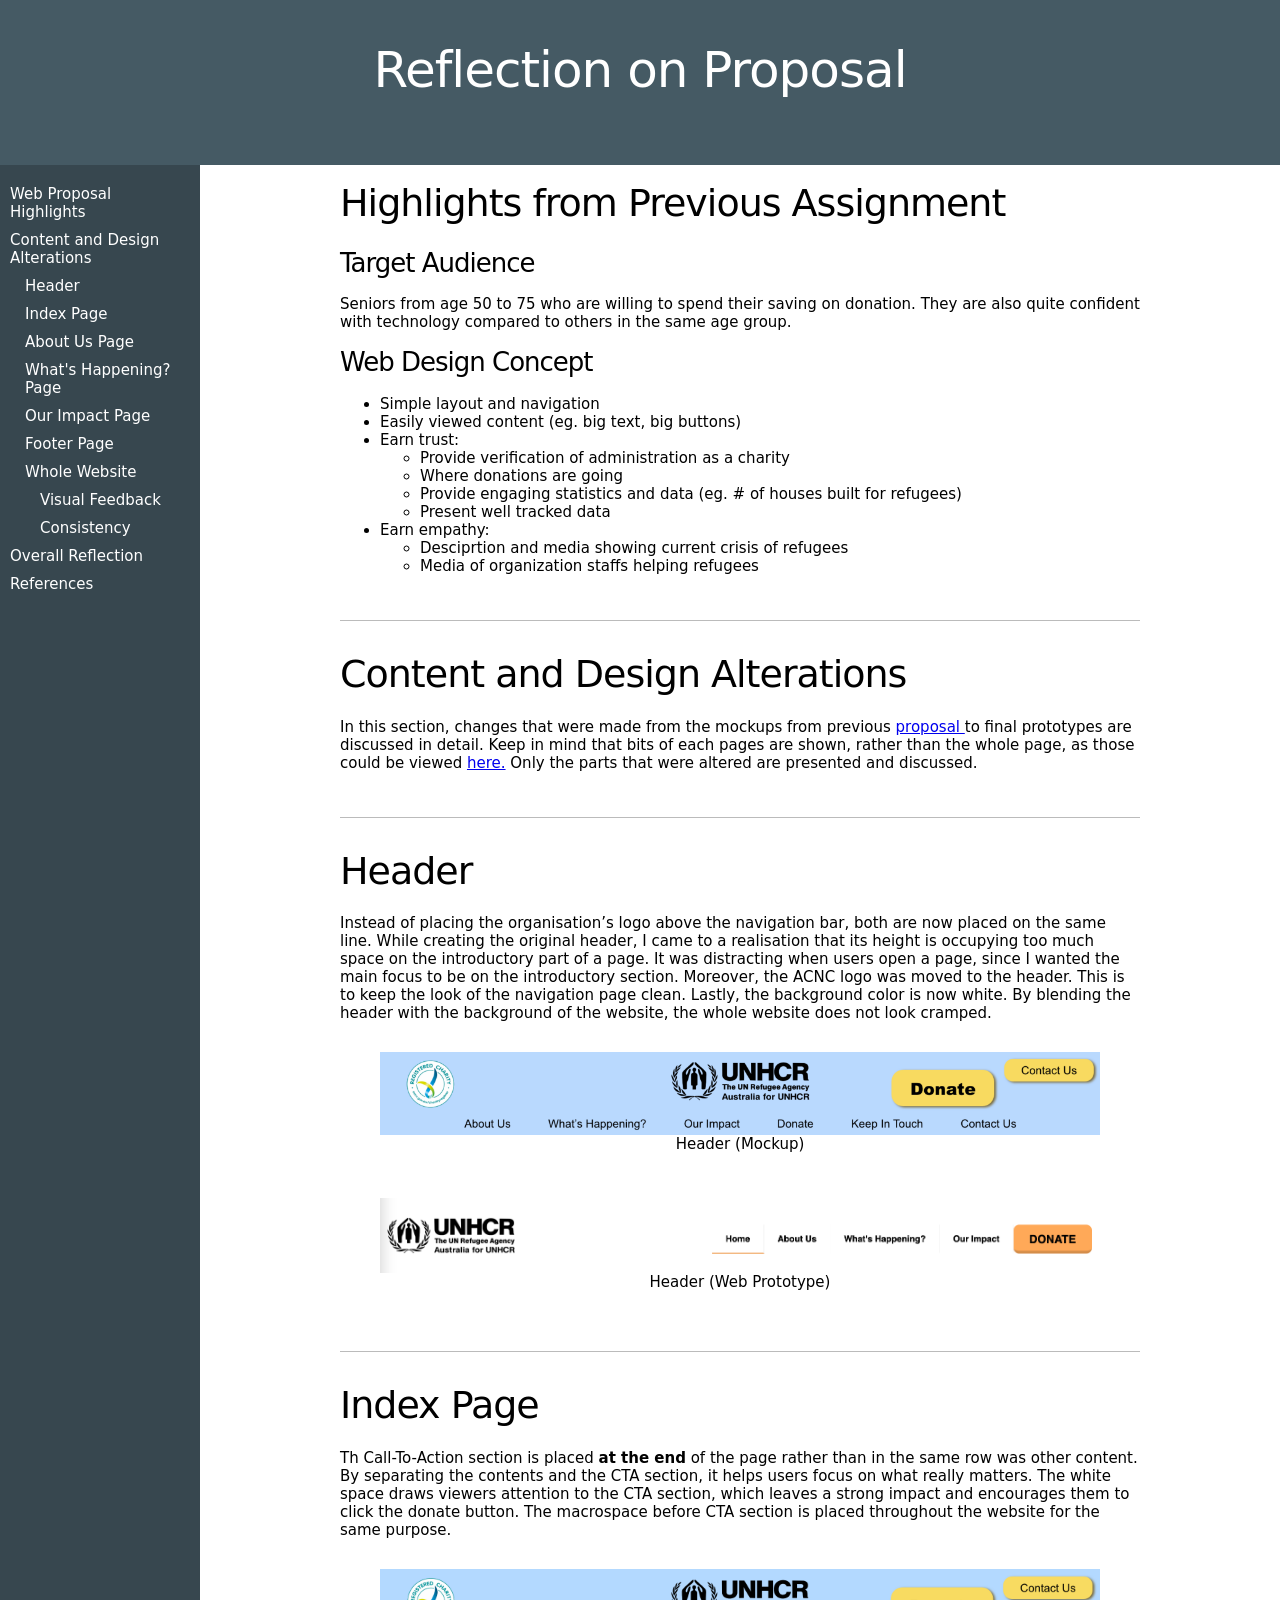
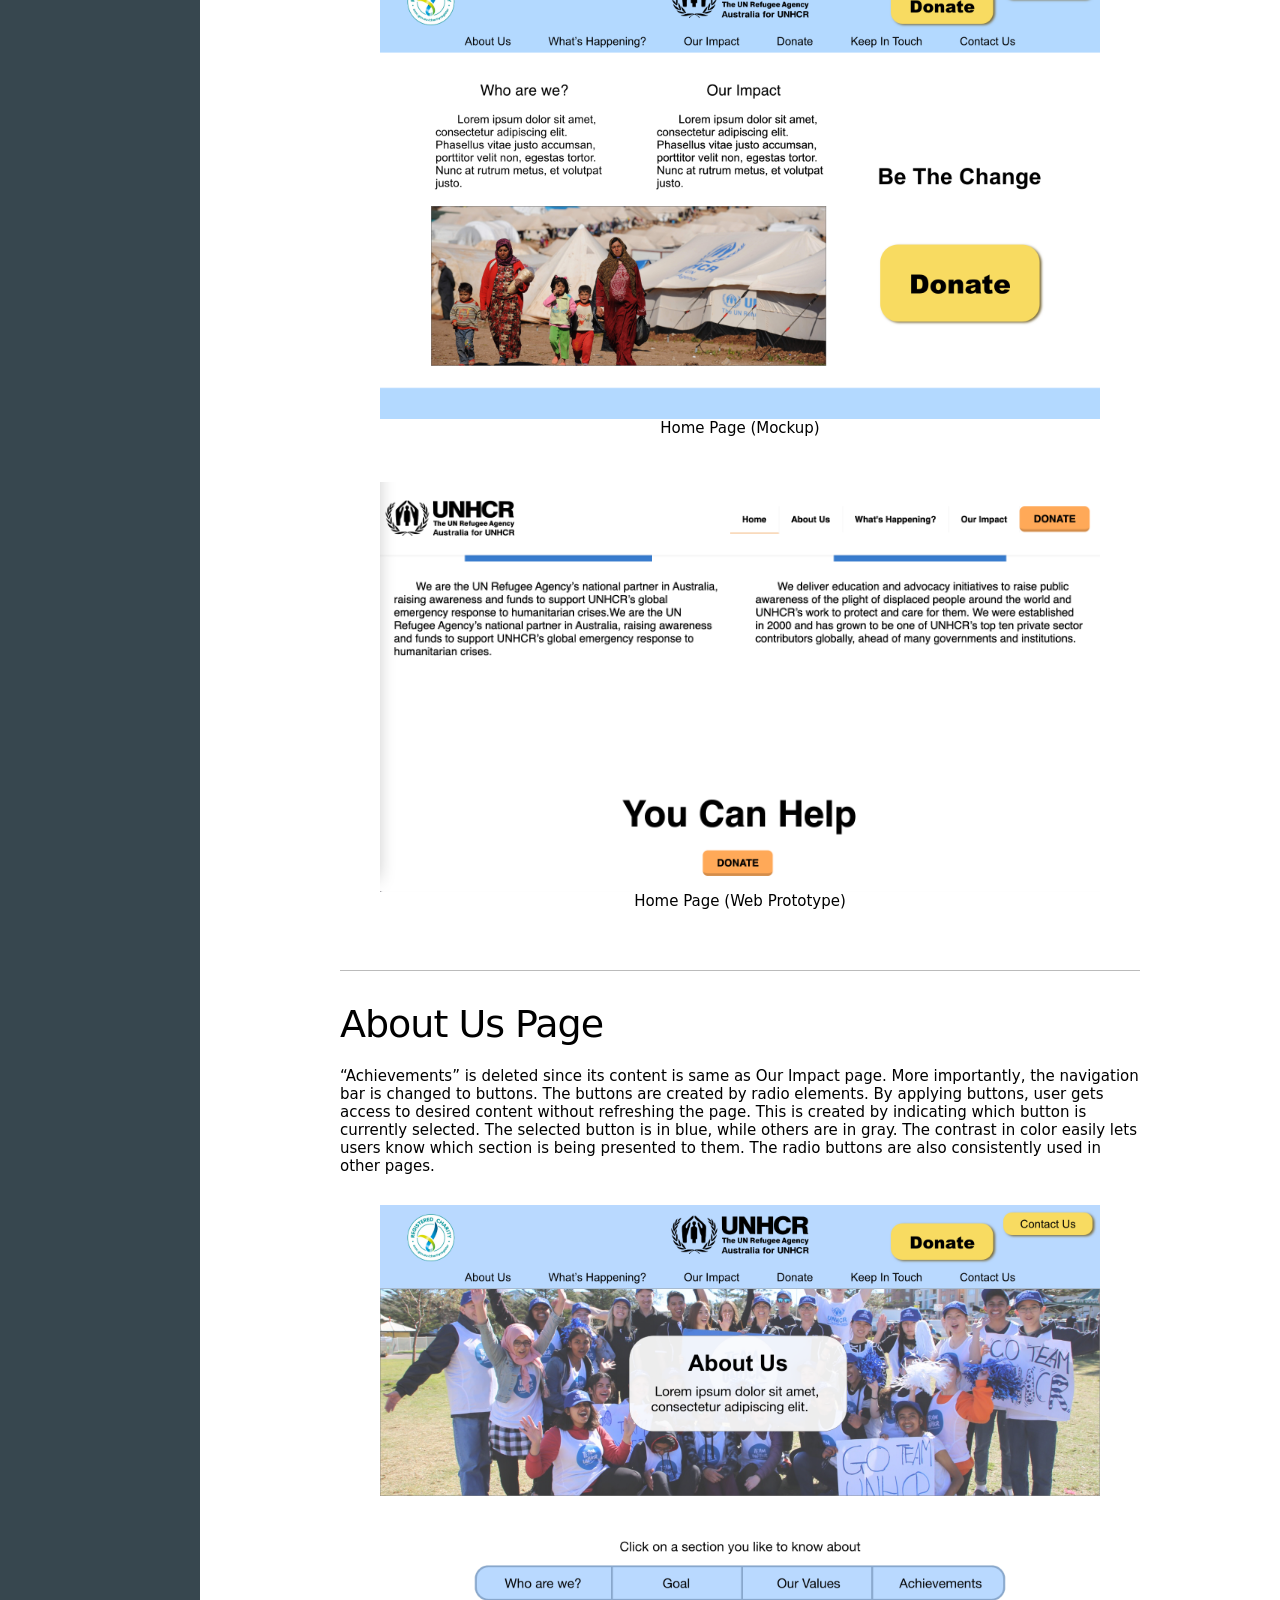
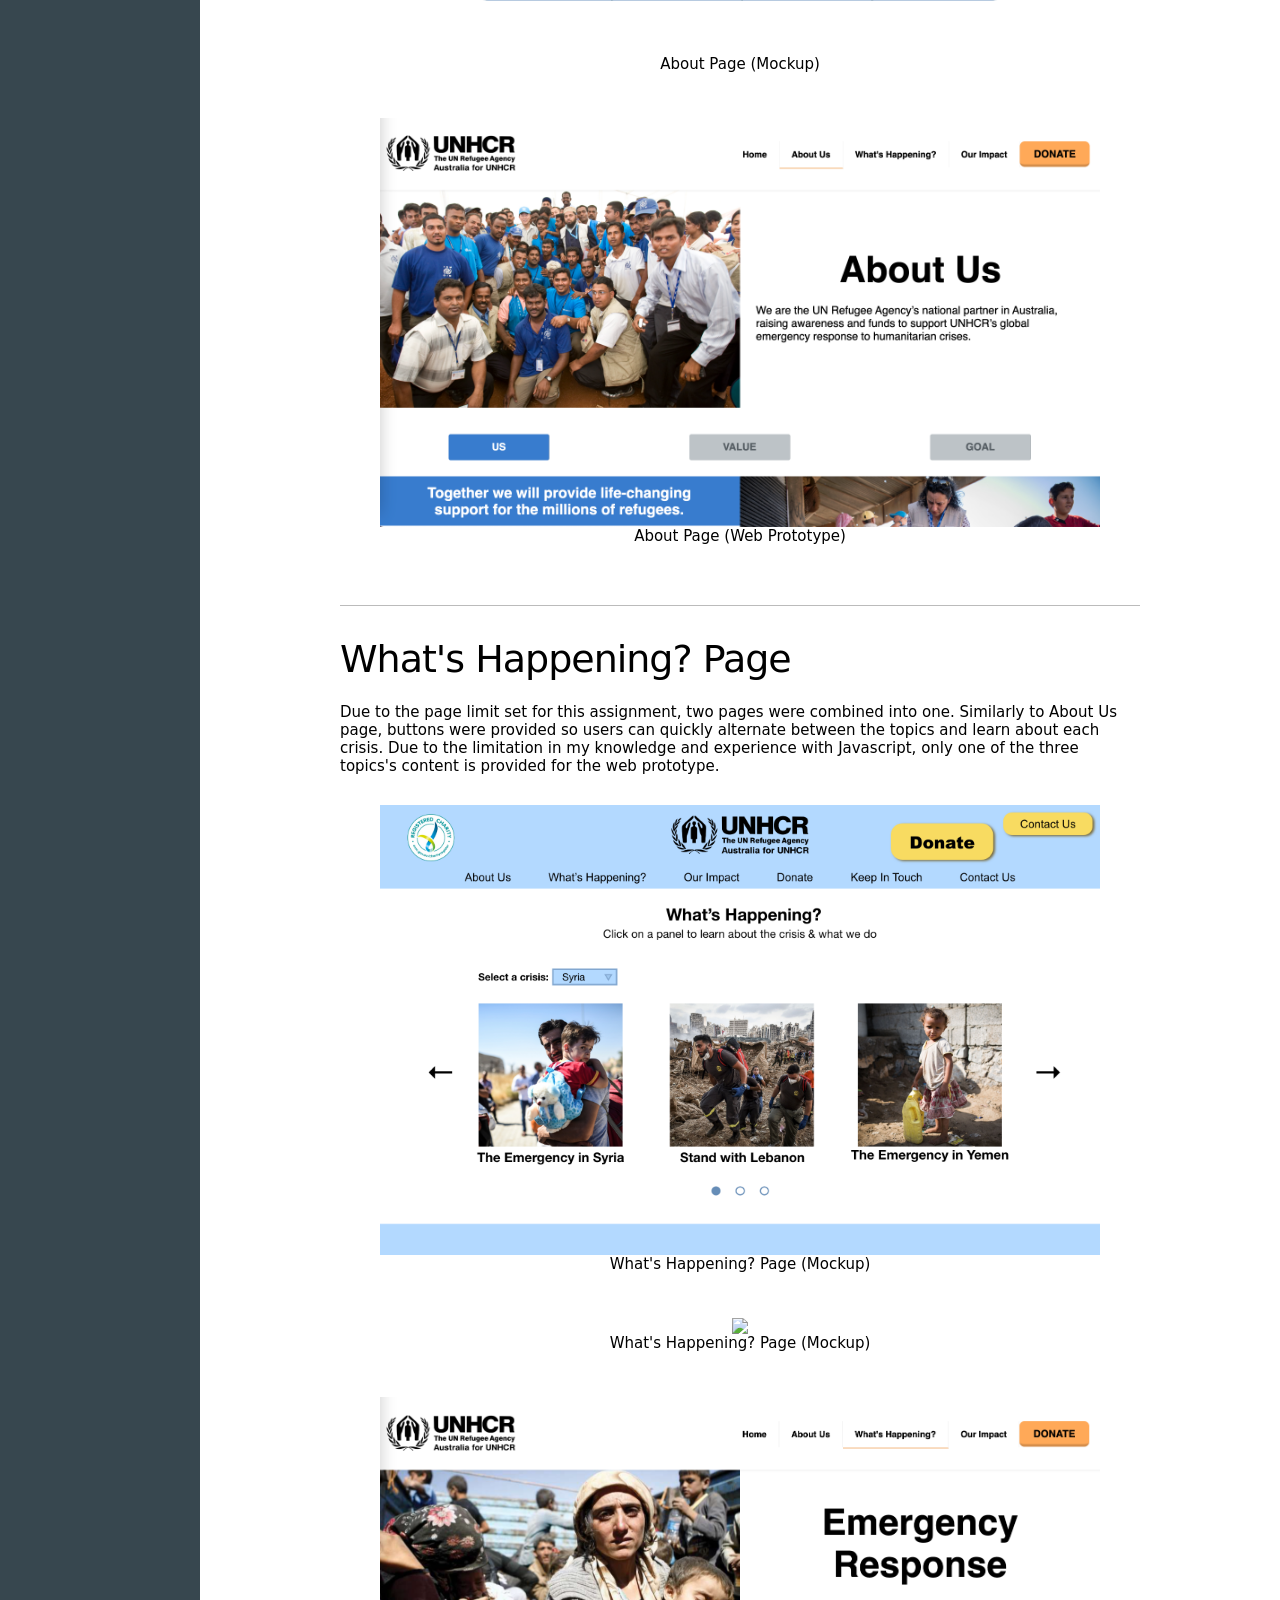
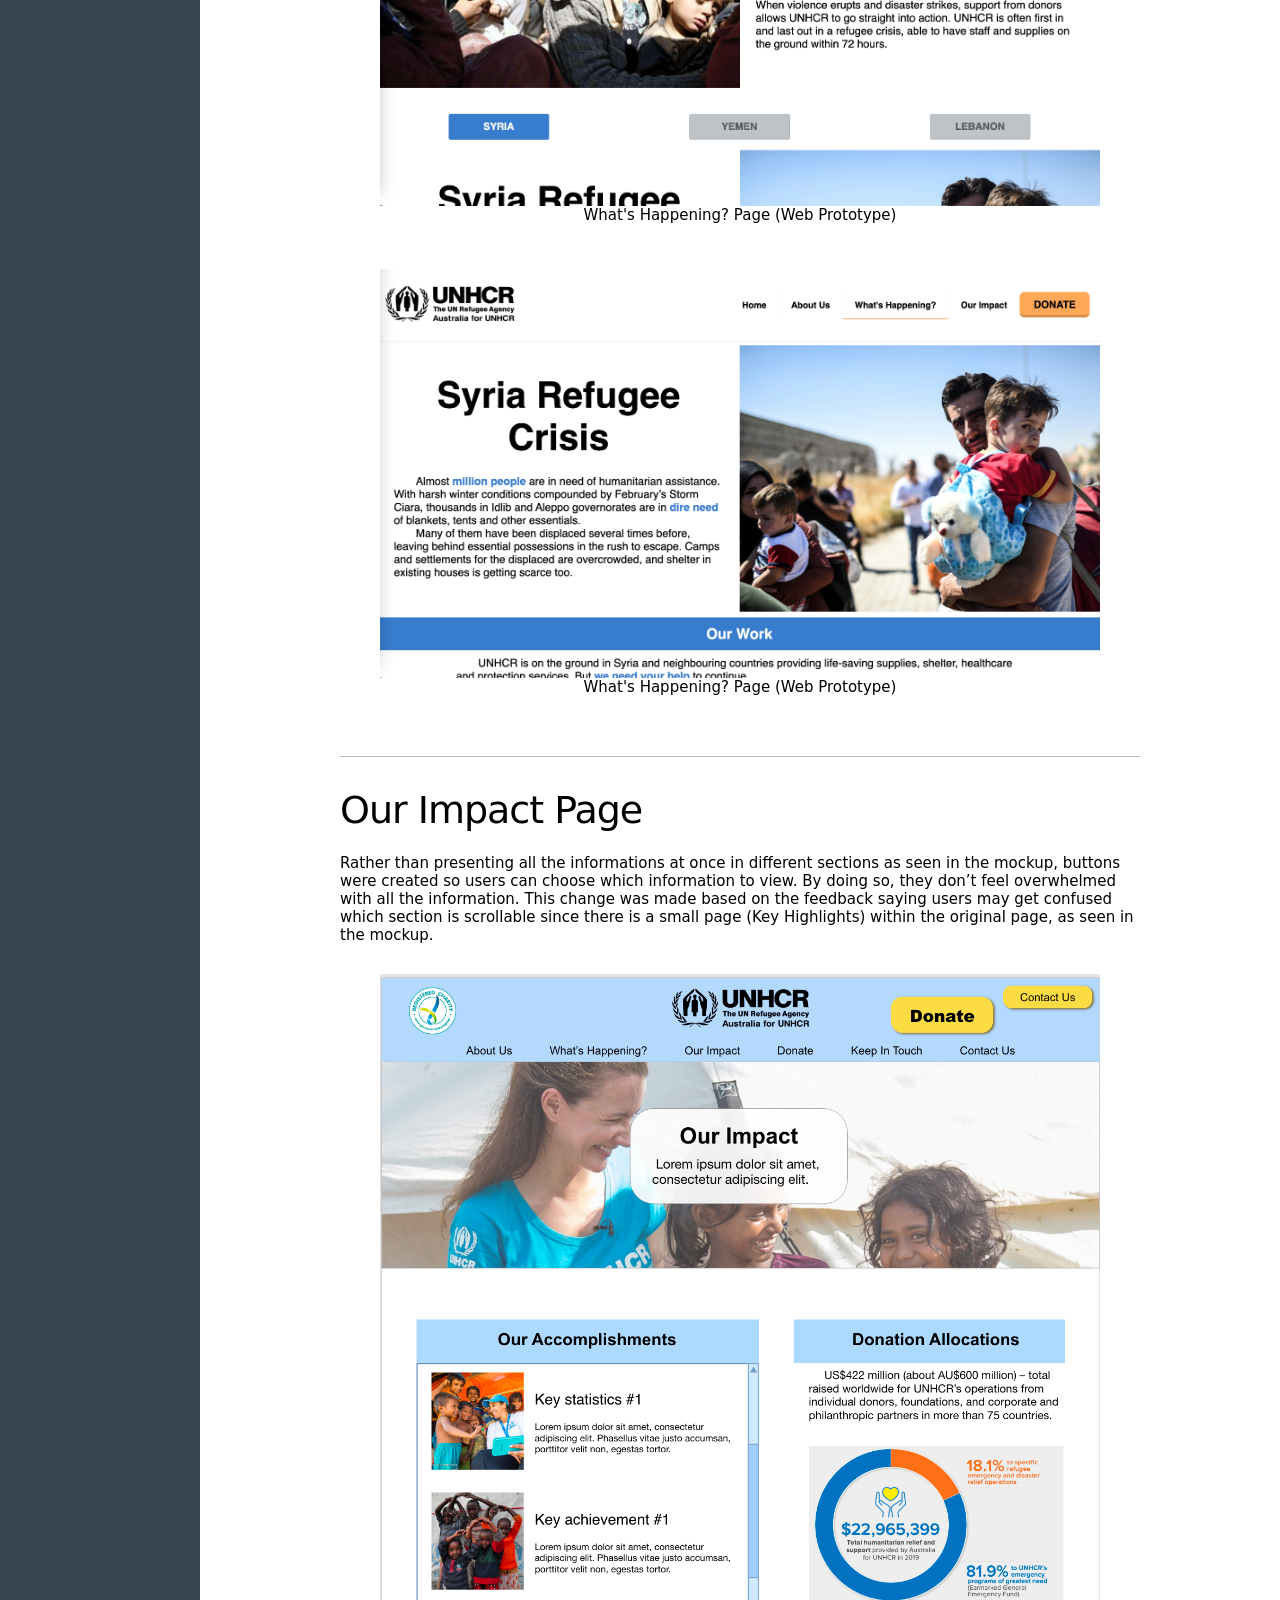
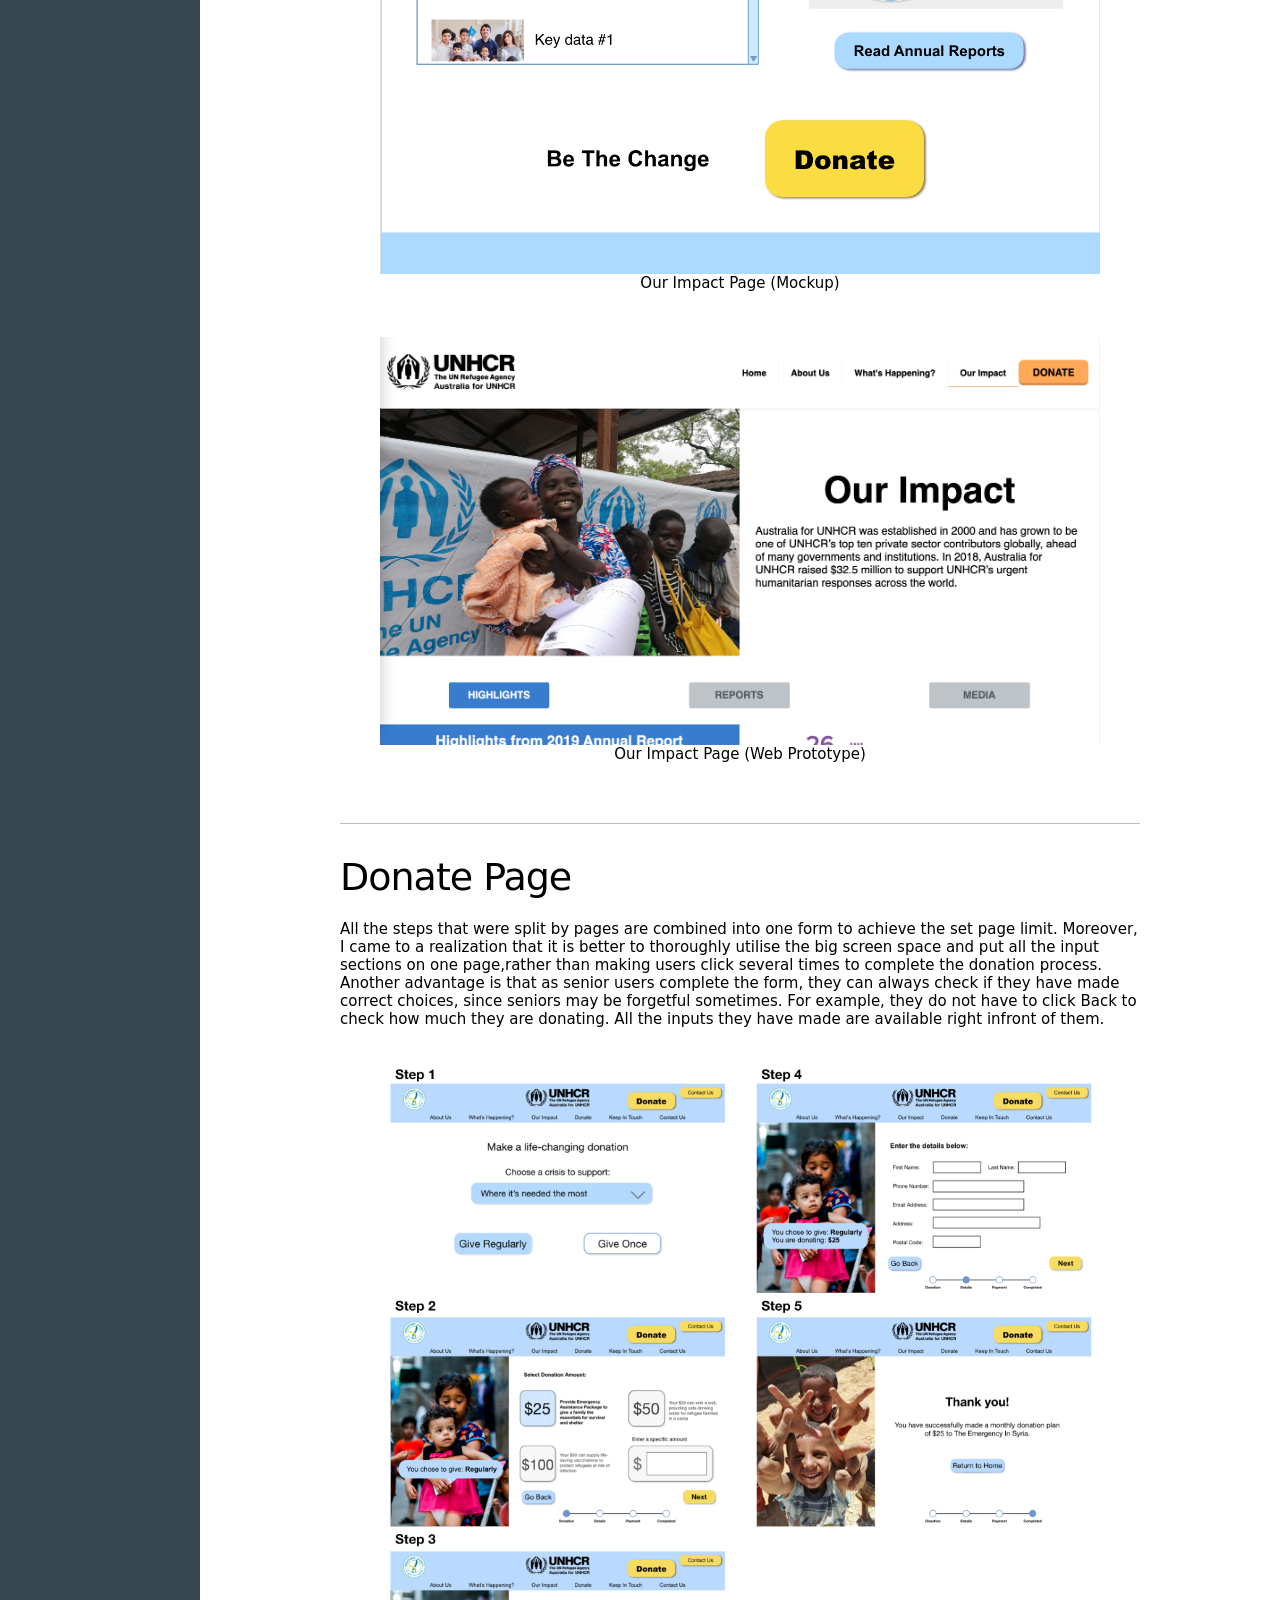
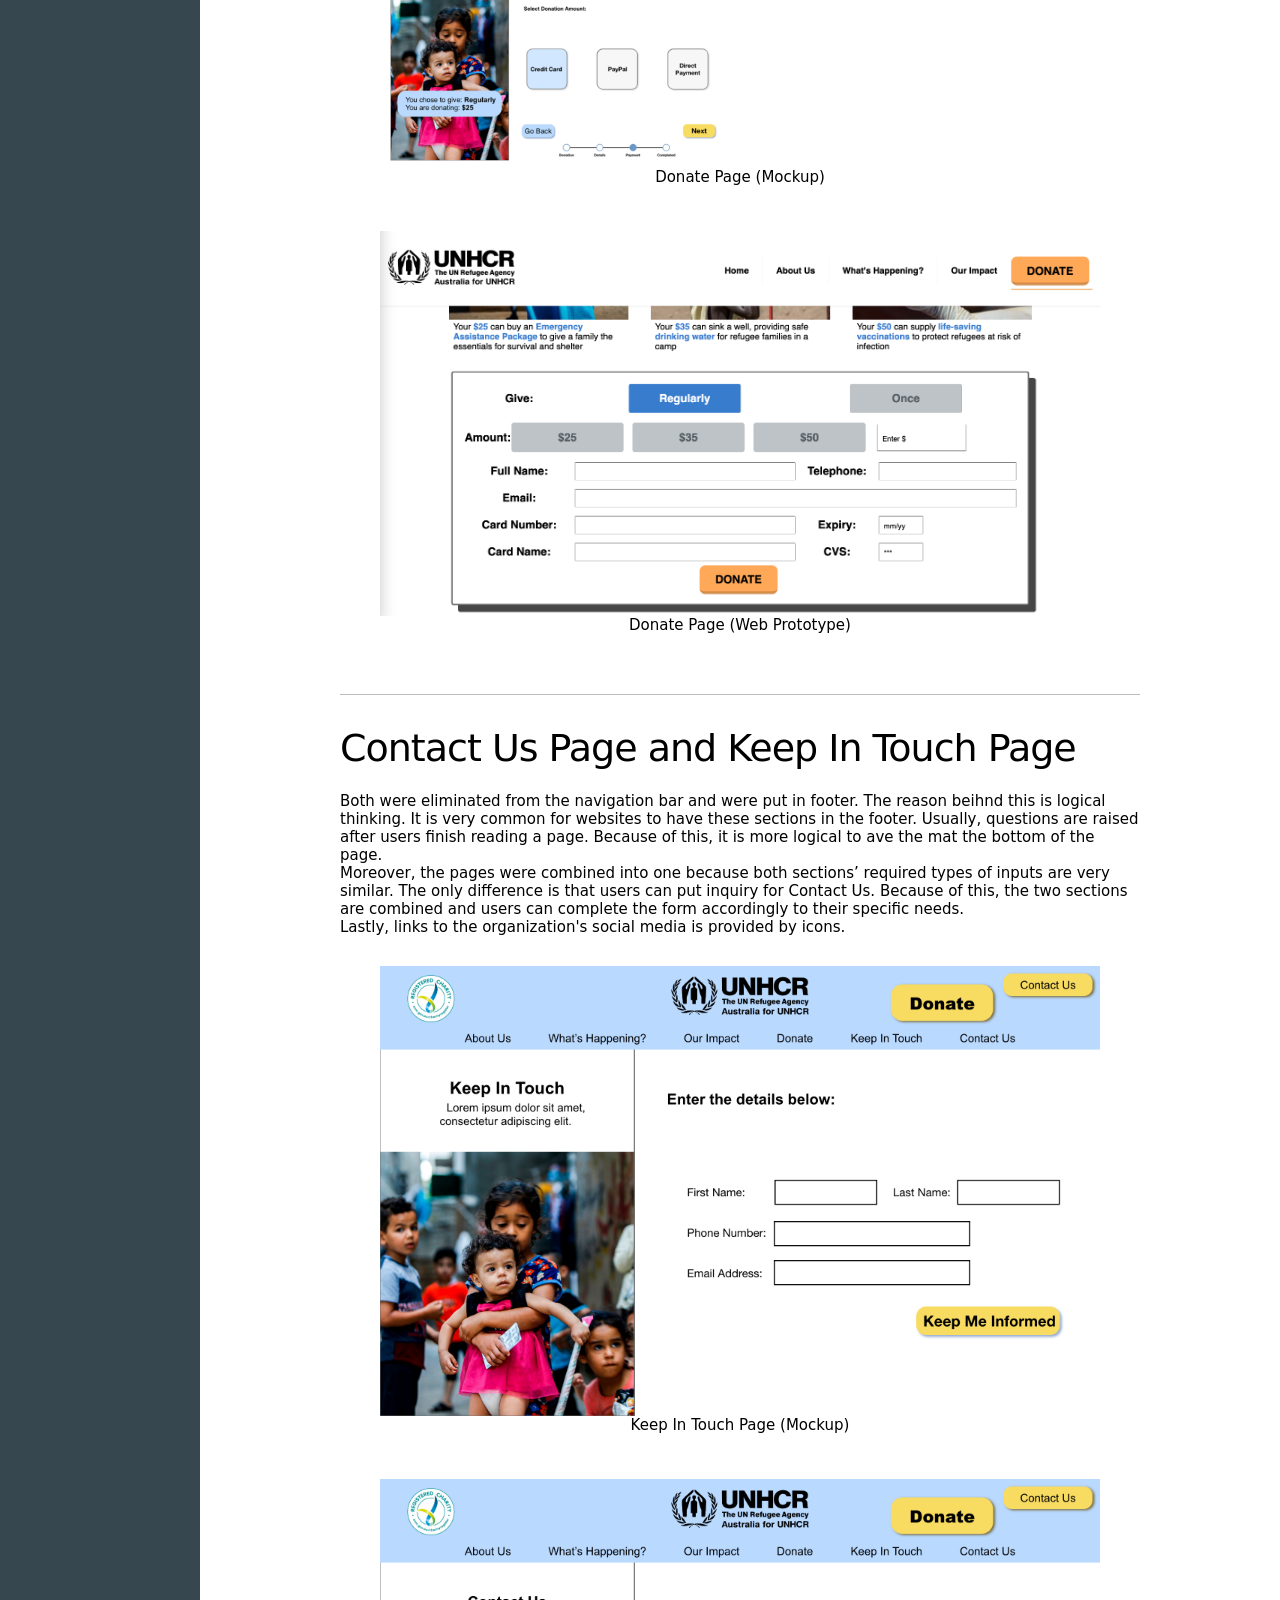
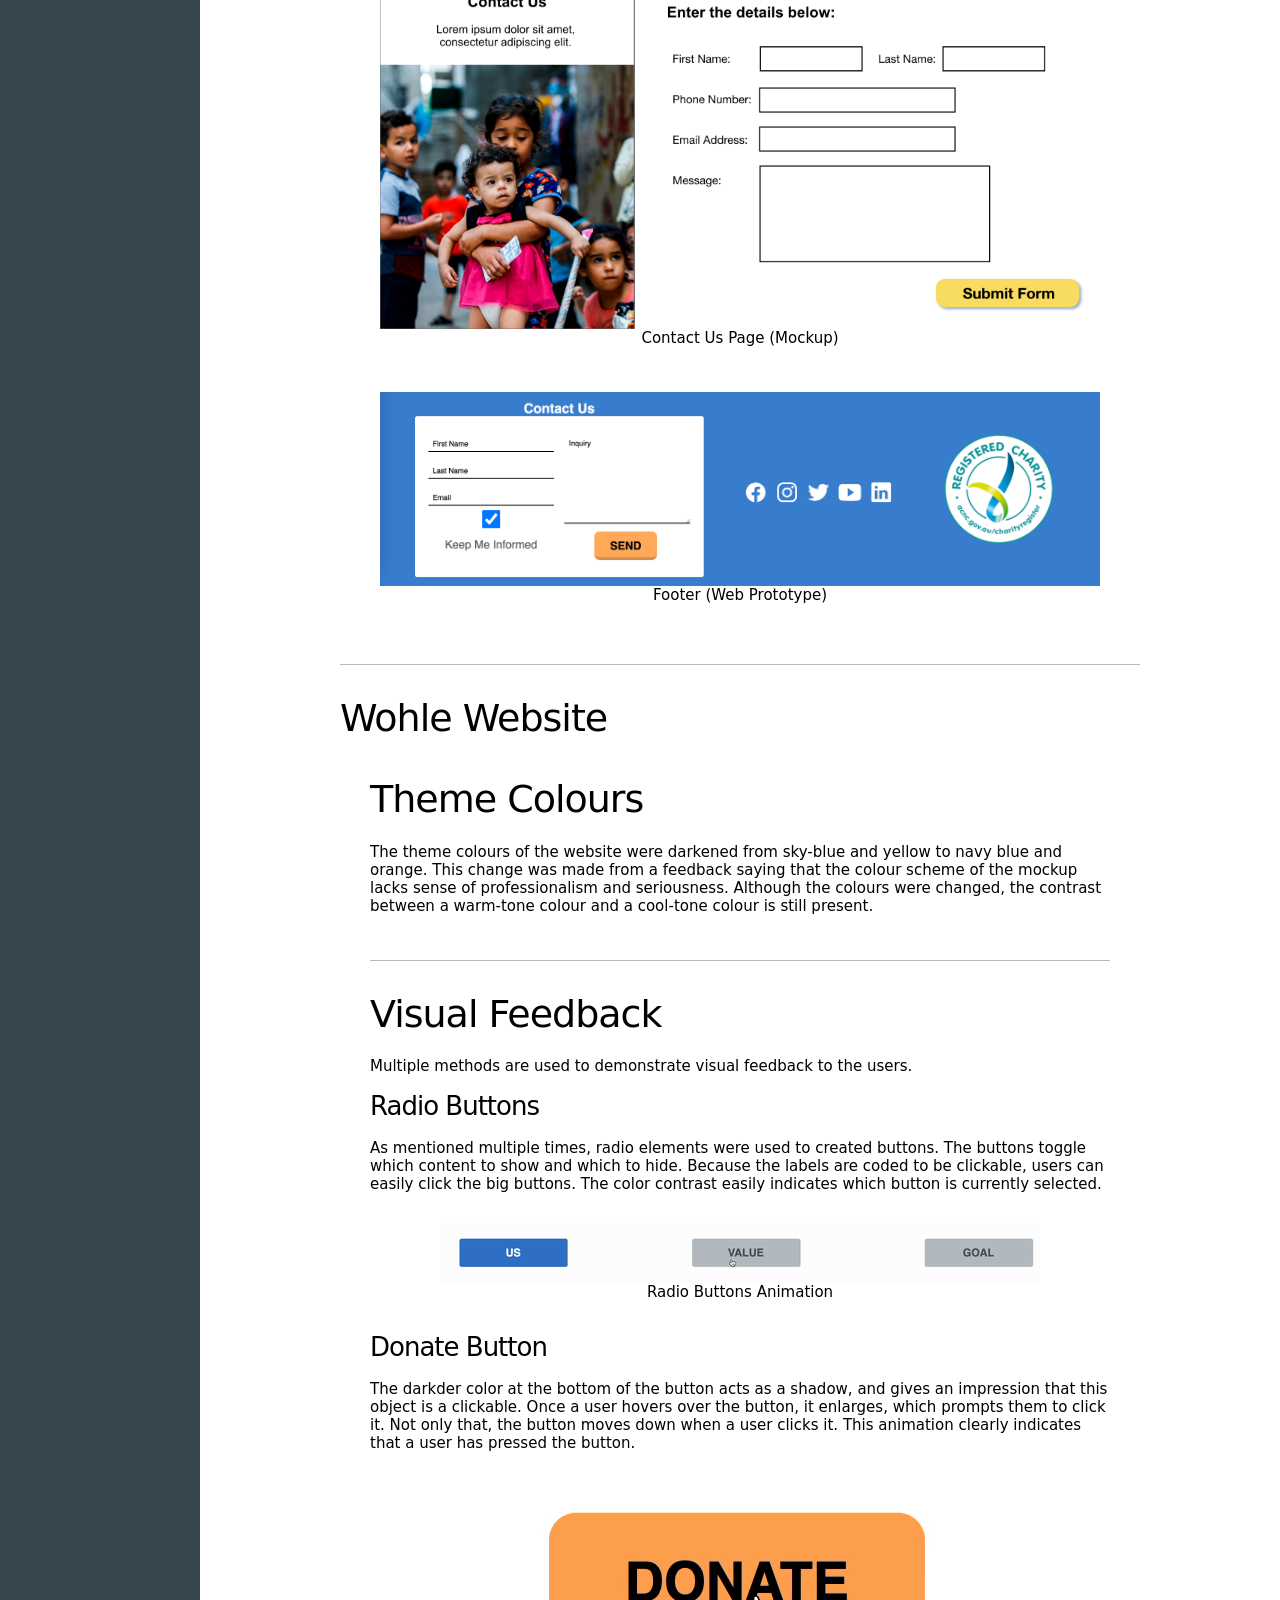
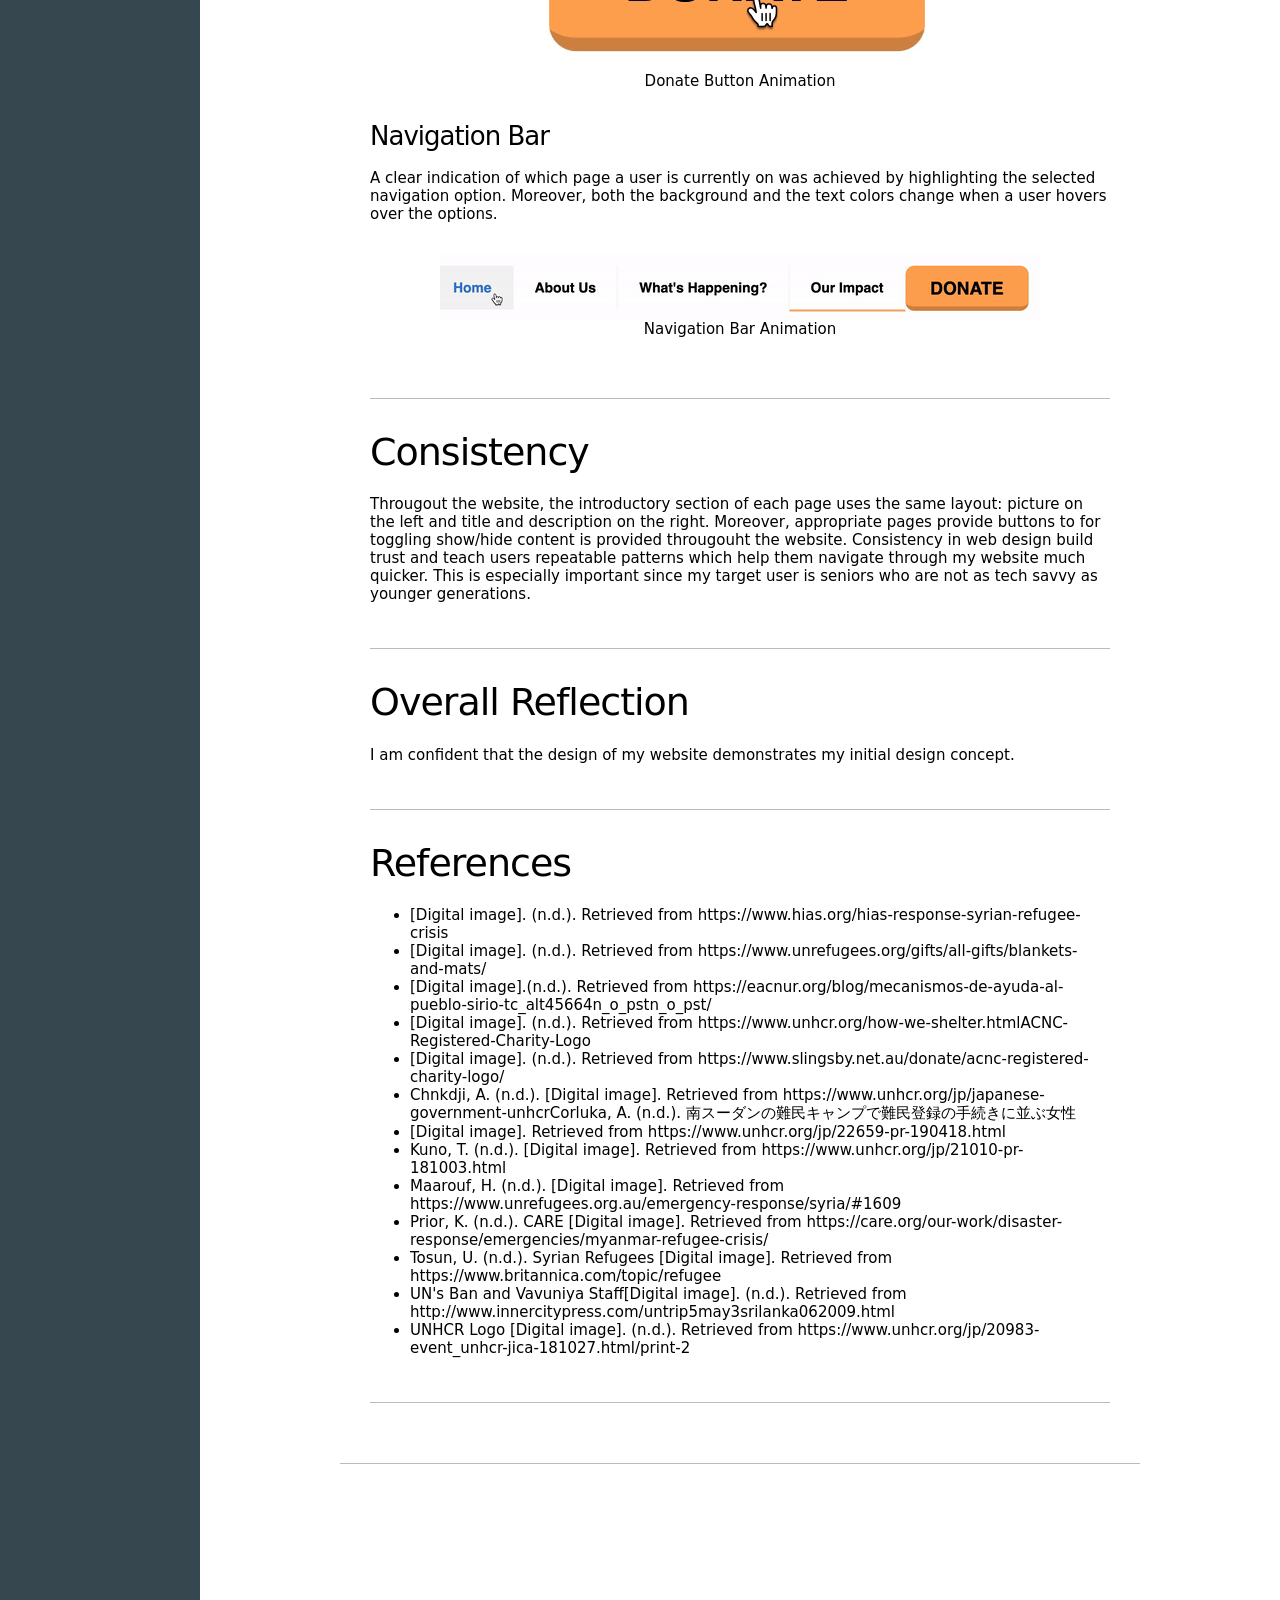
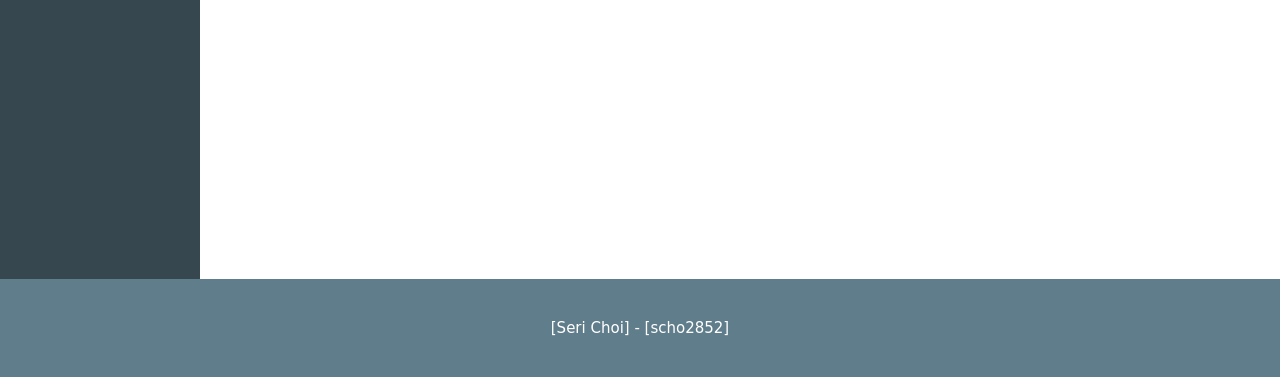
==== commit 47a4c7dc: ",,," ====
--- a/index.html
+++ b/index.html
@@ -33,7 +33,7 @@
         <li><a href="#feedback">Visual Feedback</a></li>
         <li><a href="#feedback">Consistency</a></li></ul>
       </ul>
-      <ul>
+      <li><a href="#end">Overall Reflection</a></li>
 			<li><a href="#references">References</a></li>
 		</ul>
 	</nav>
@@ -202,6 +202,9 @@
 			<h2>Consistency</h2>
       <p>Througout the website, the introductory section of each page uses the same layout: picture on the left and title and description on the right. Moreover, appropriate pages provide buttons to for toggling show/hide content is provided througouht the website. Consistency in web design build trust and teach users repeatable patterns which help them navigate through my website much quicker. This is especially important since my target user is seniors who are not as tech savvy as younger generations.</p></section>
 
+    <section id="end">
+			<h2>Overall Reflection</h2>
+      <p>I am confident that the design of my website demonstrates my initial design concept.</p></section>
     <section id="references">
 			<h2>References</h2>
       <ul>
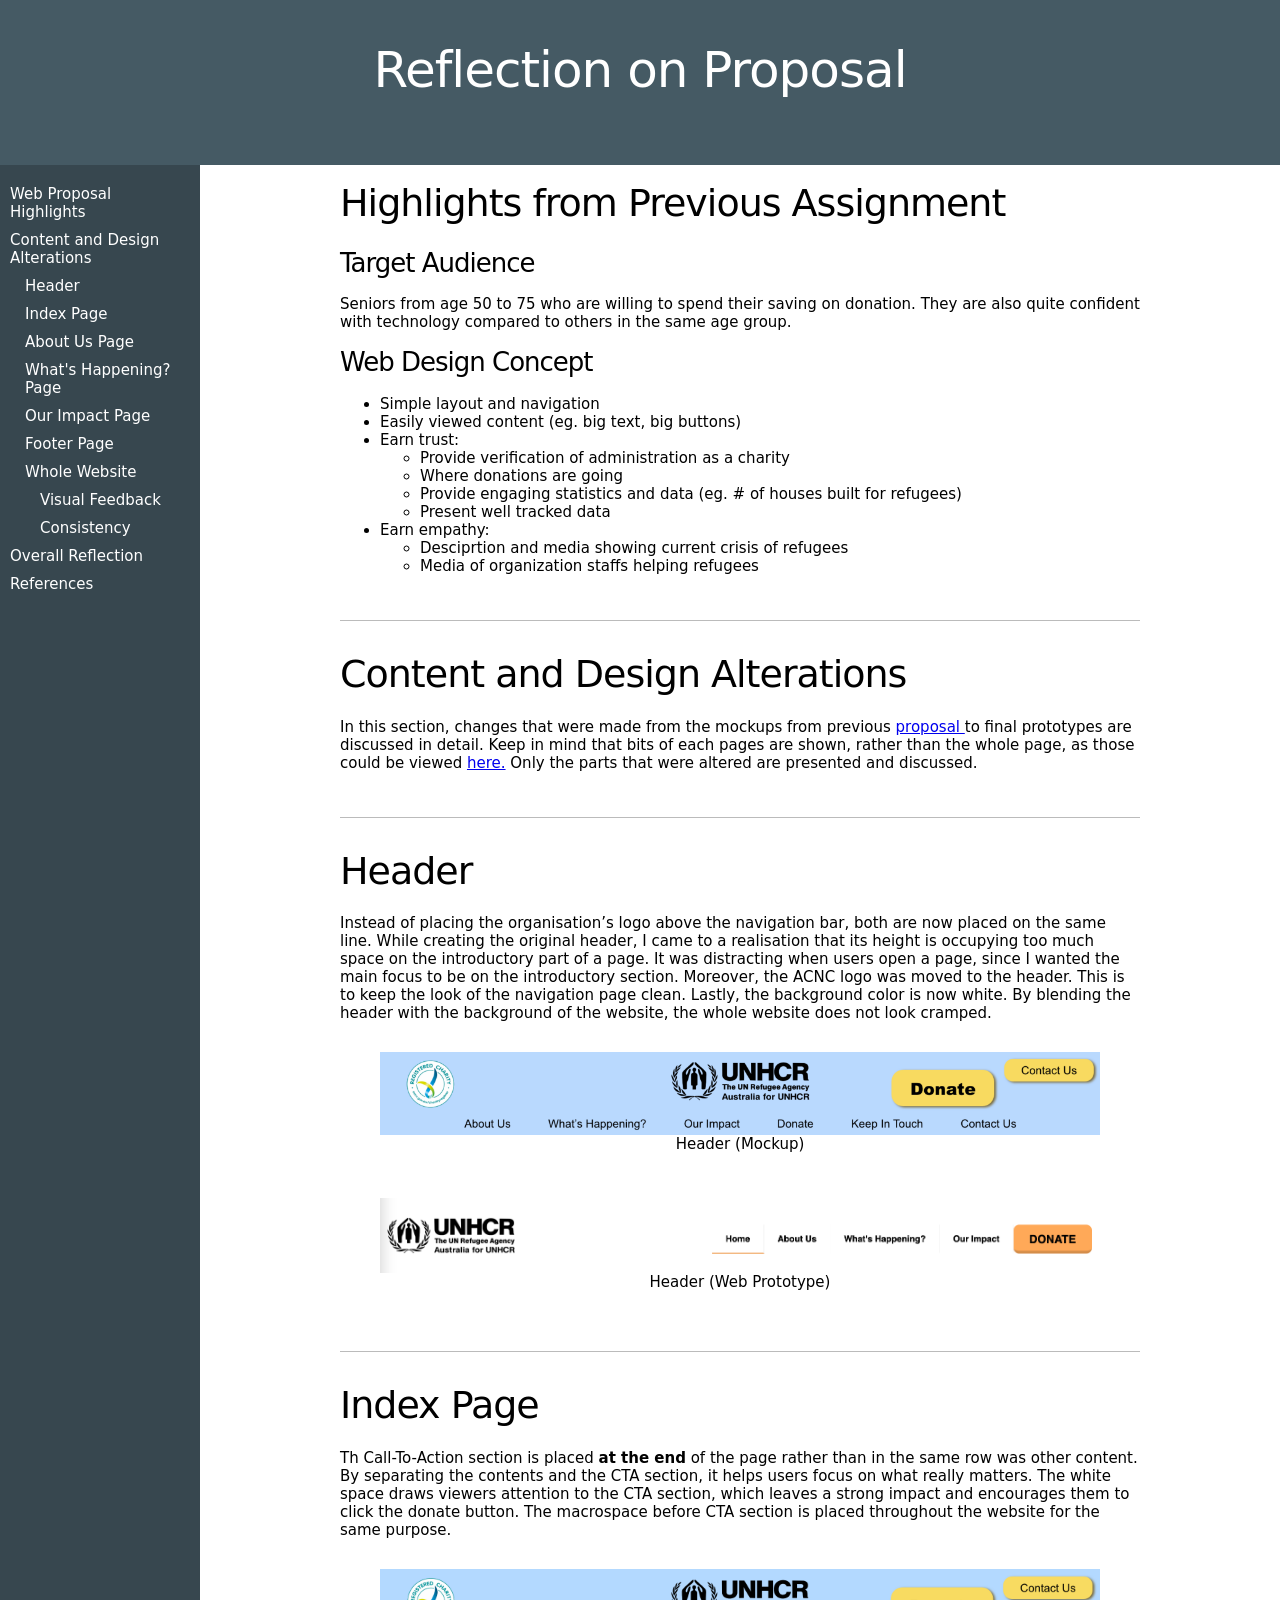
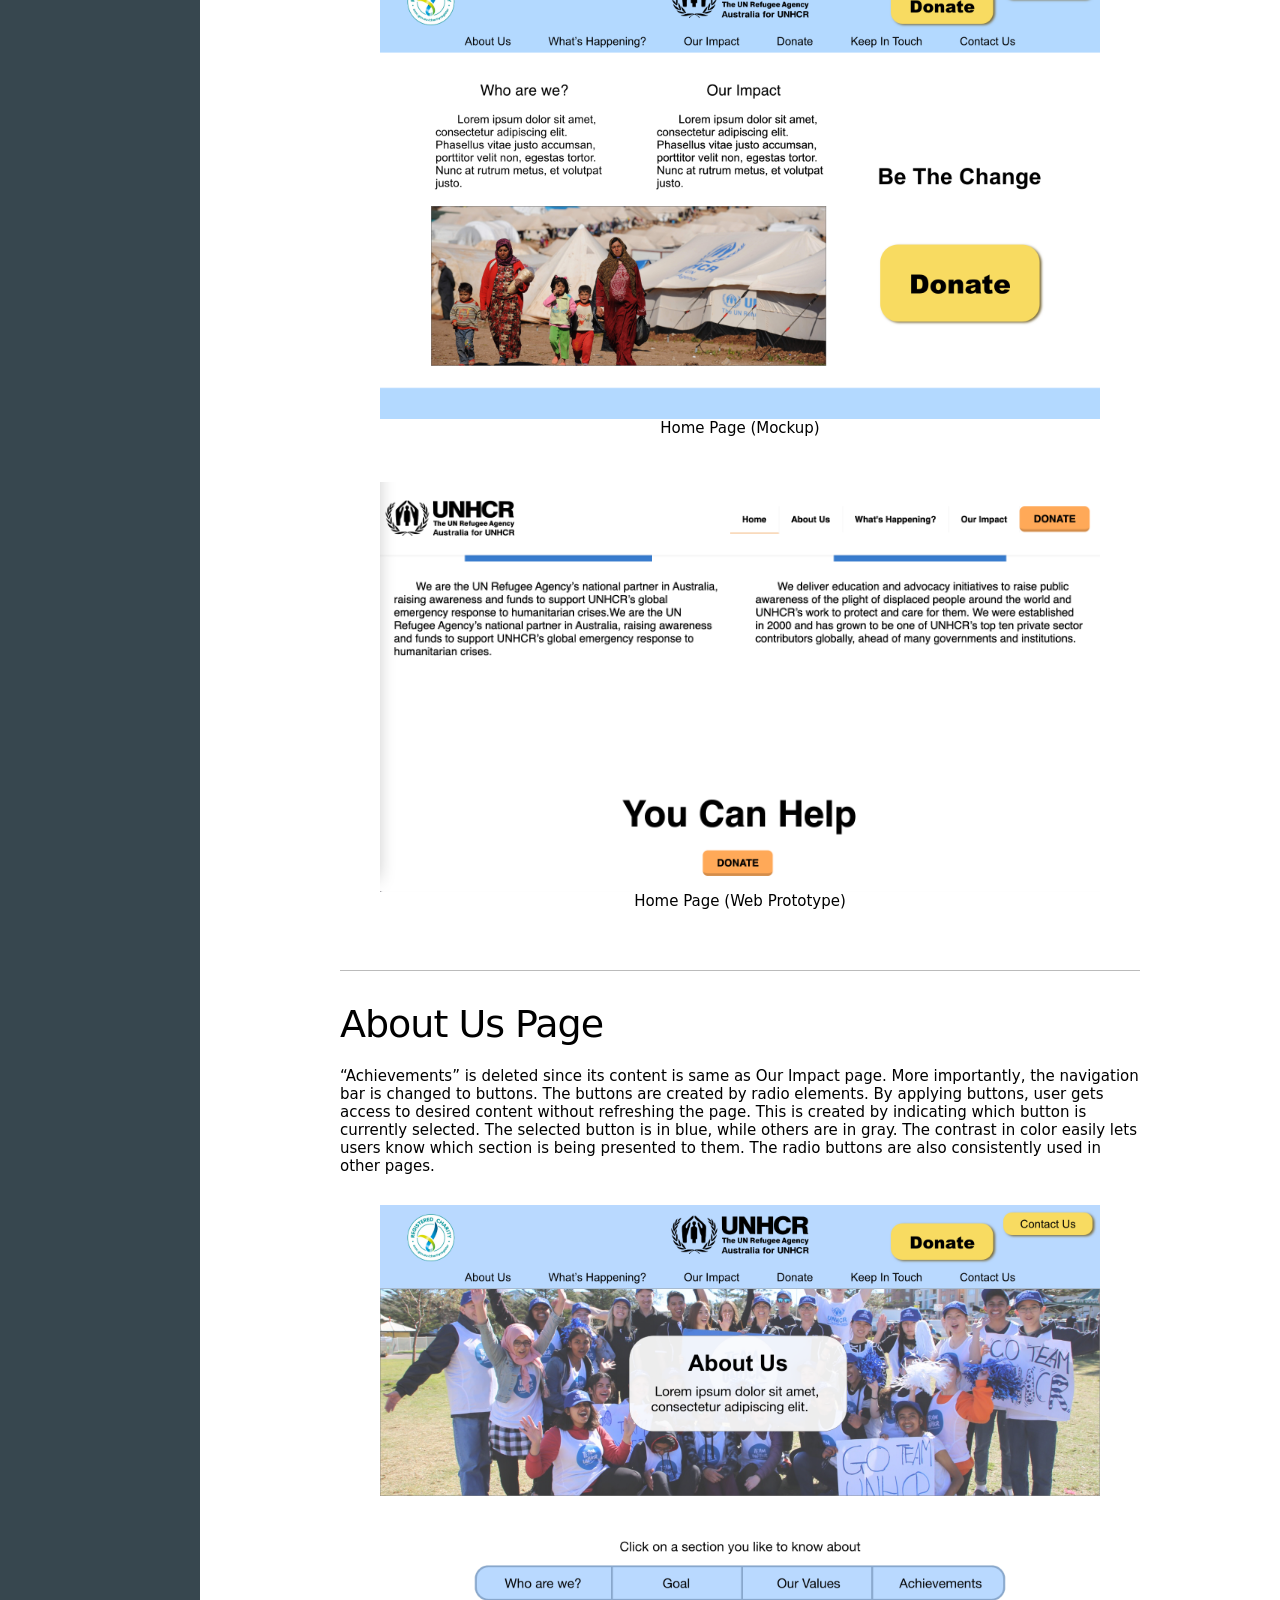
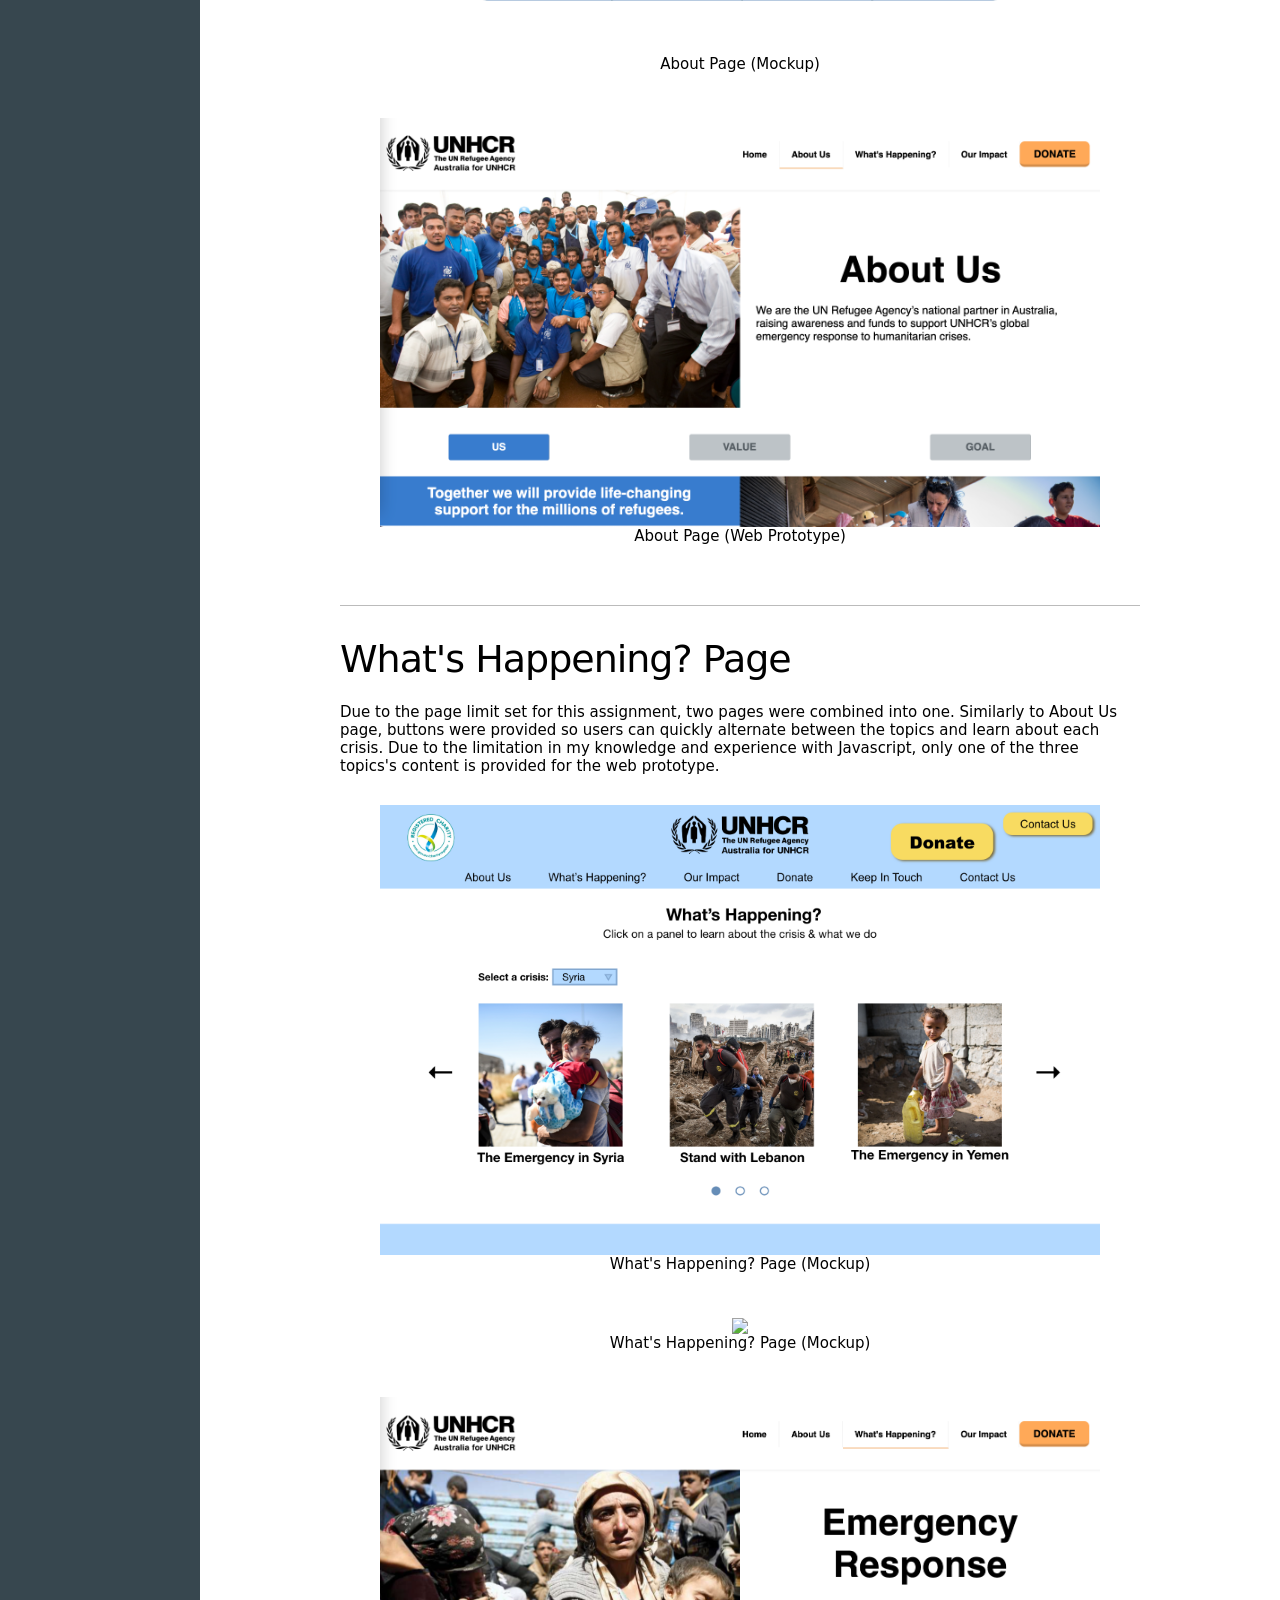
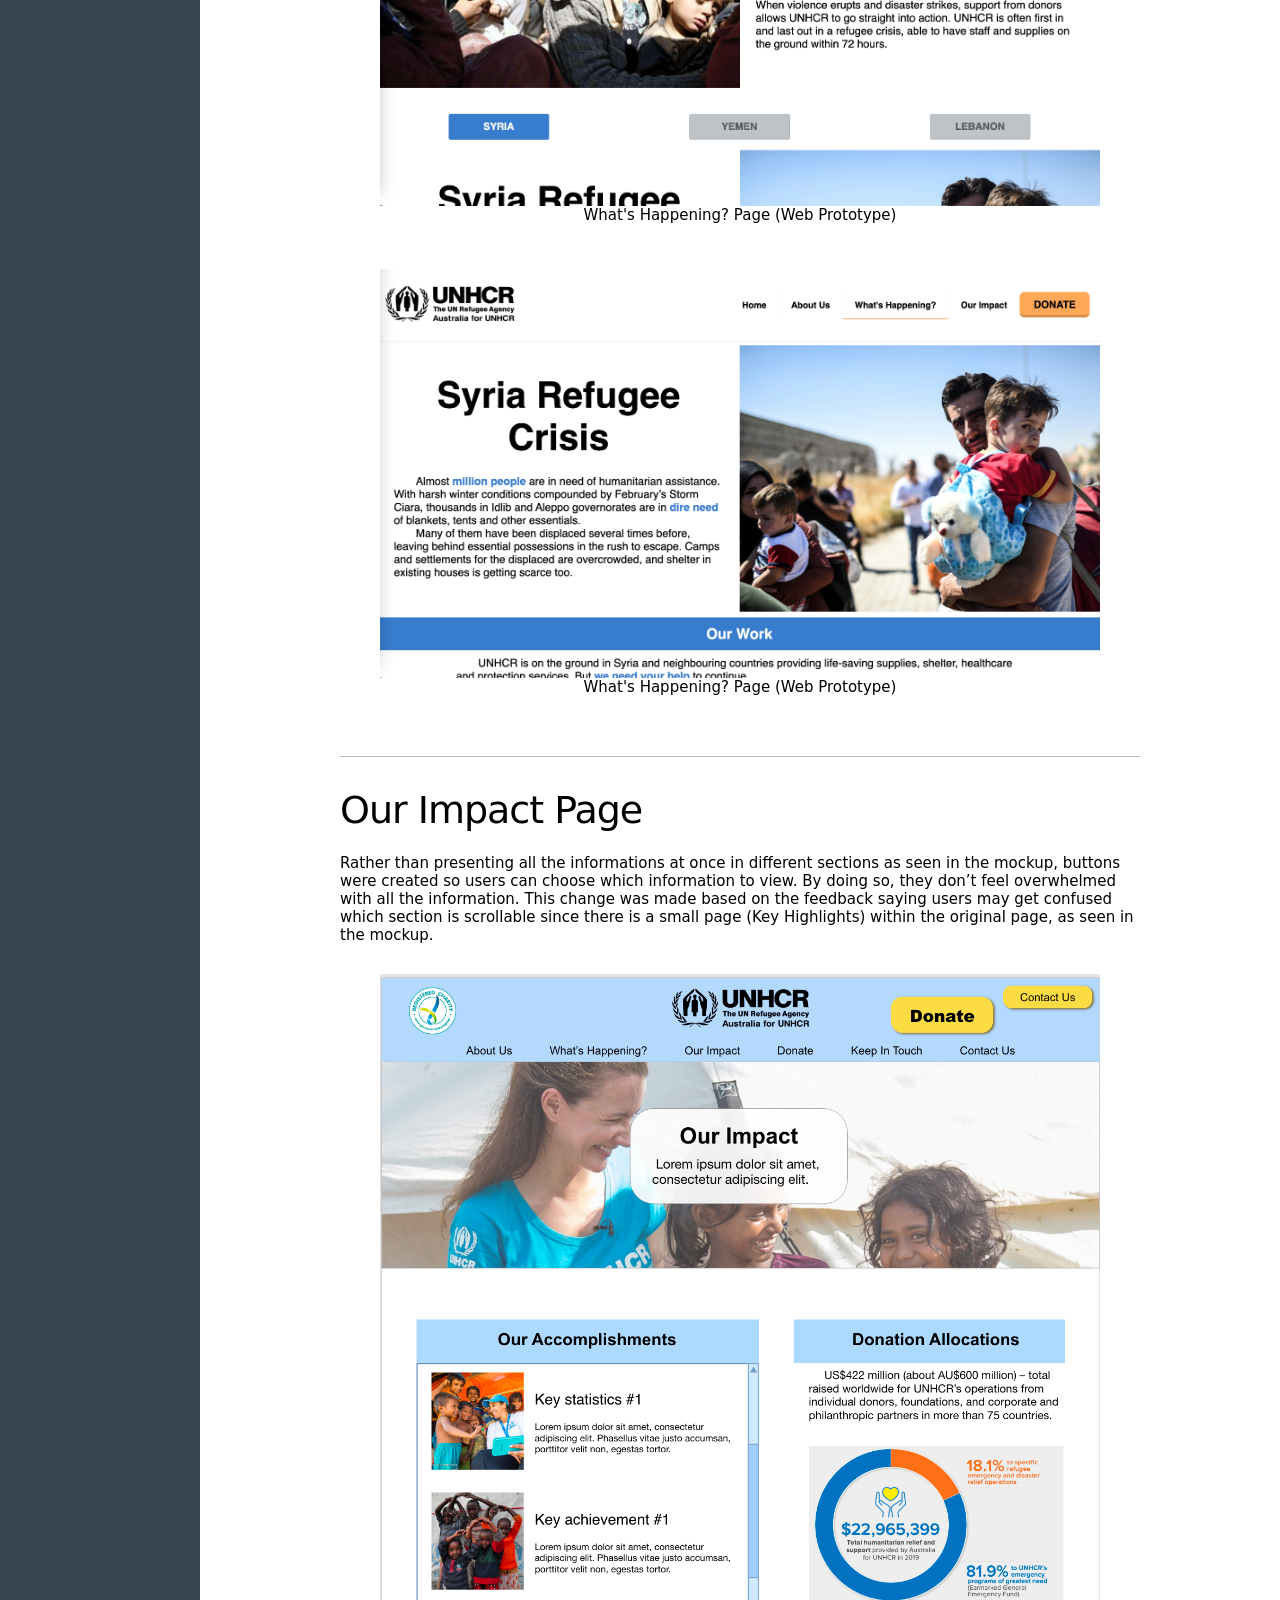
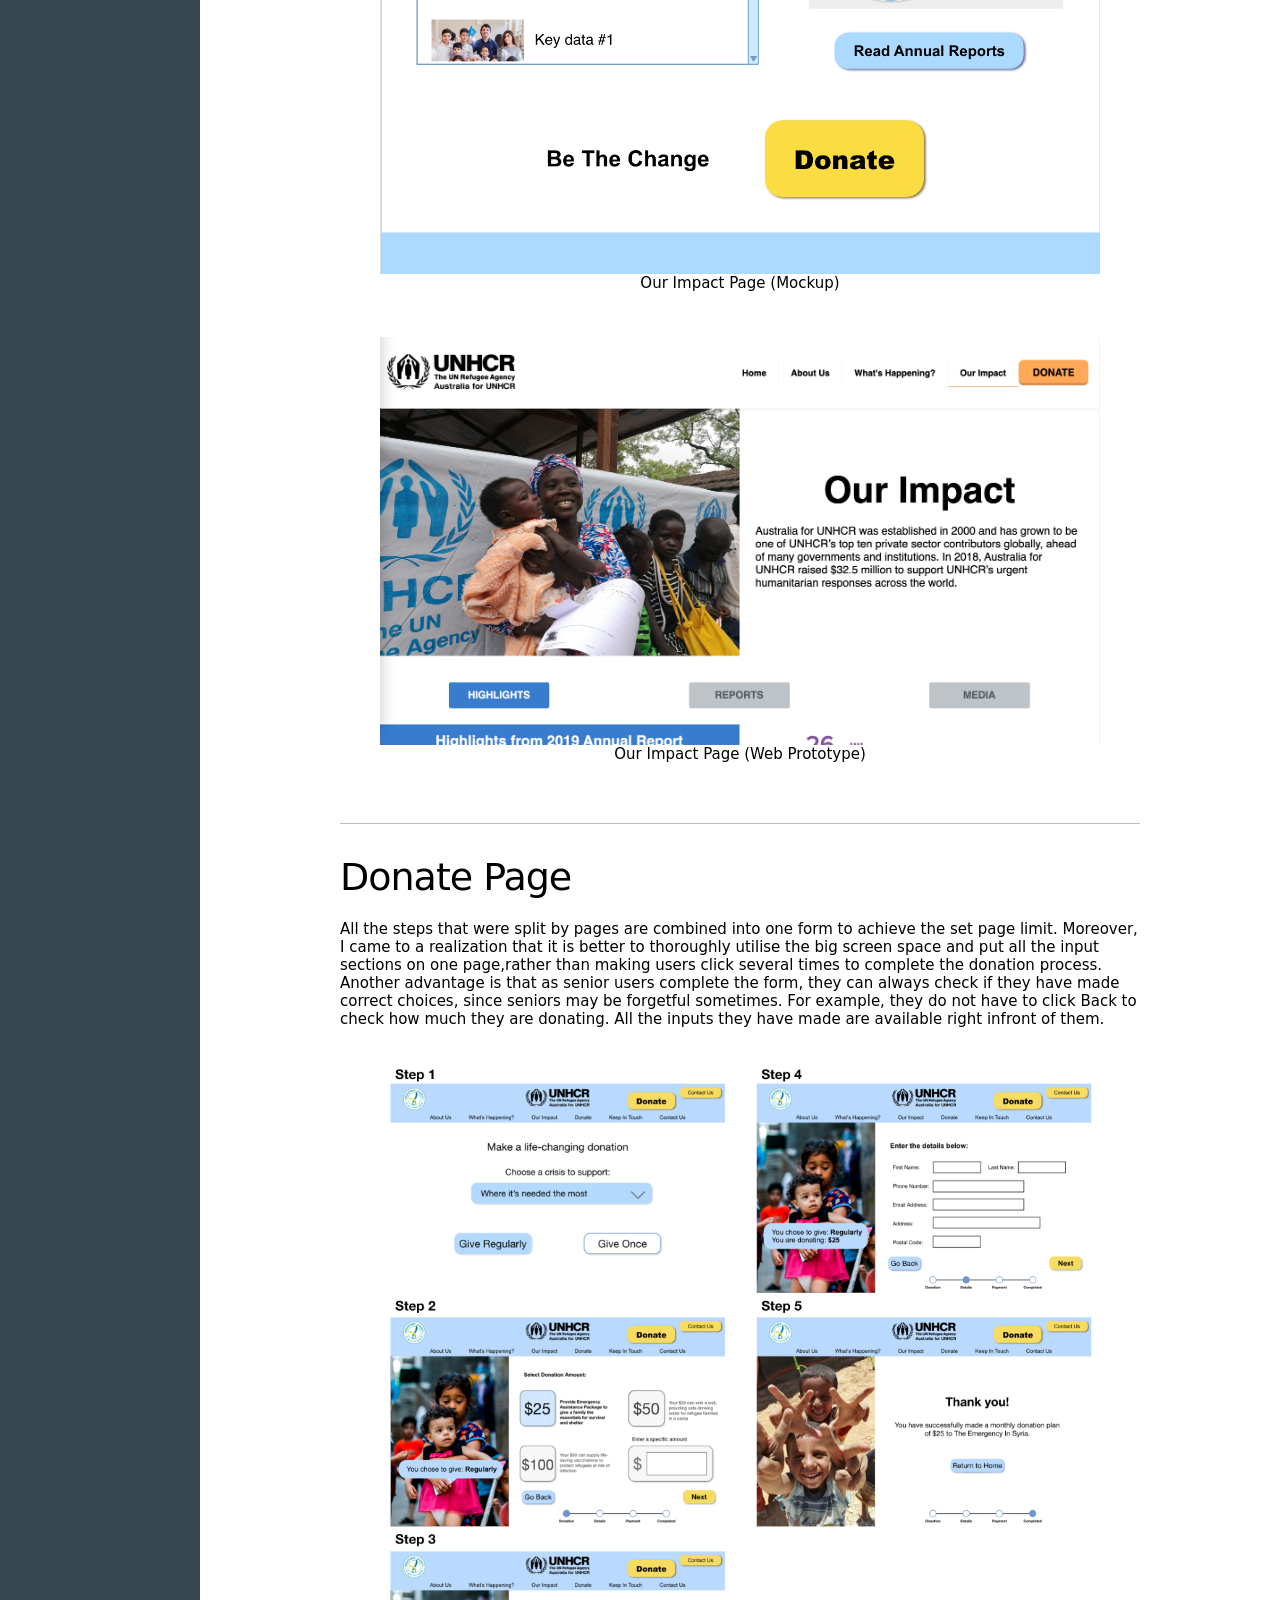
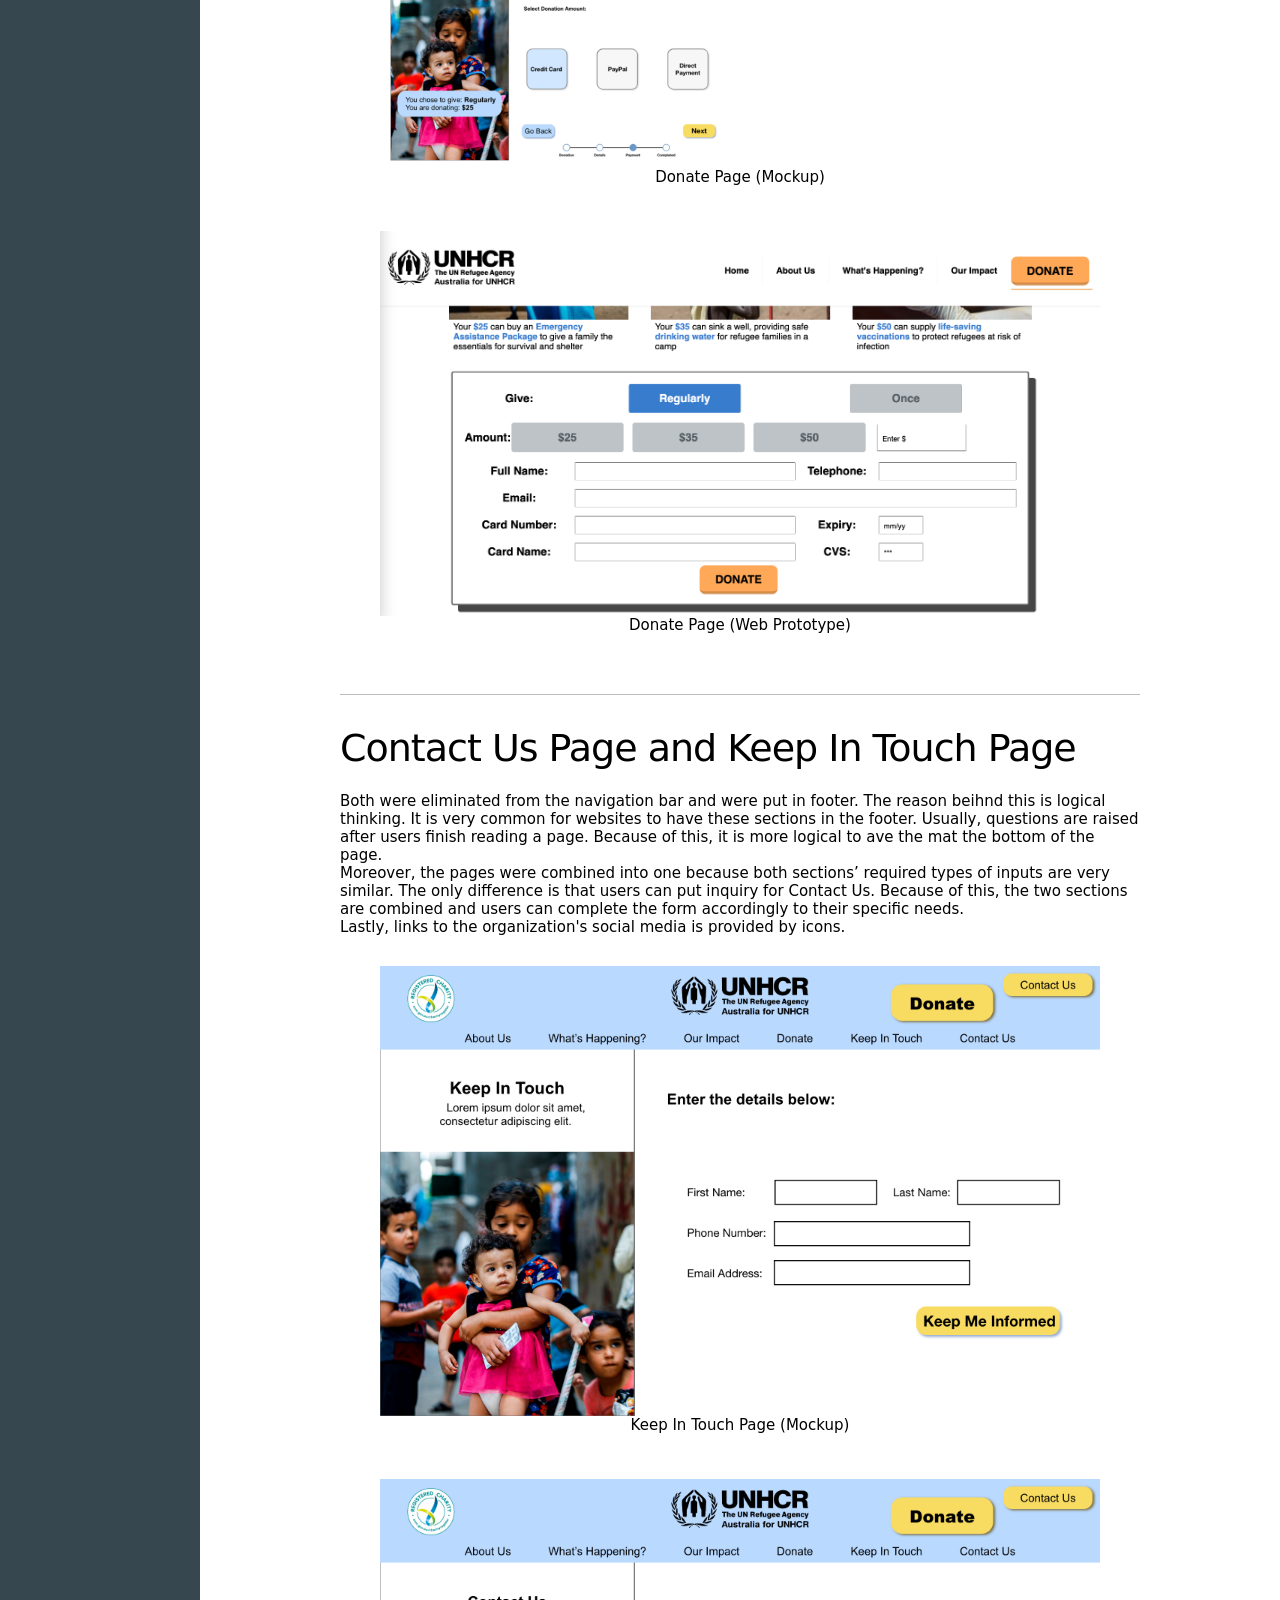
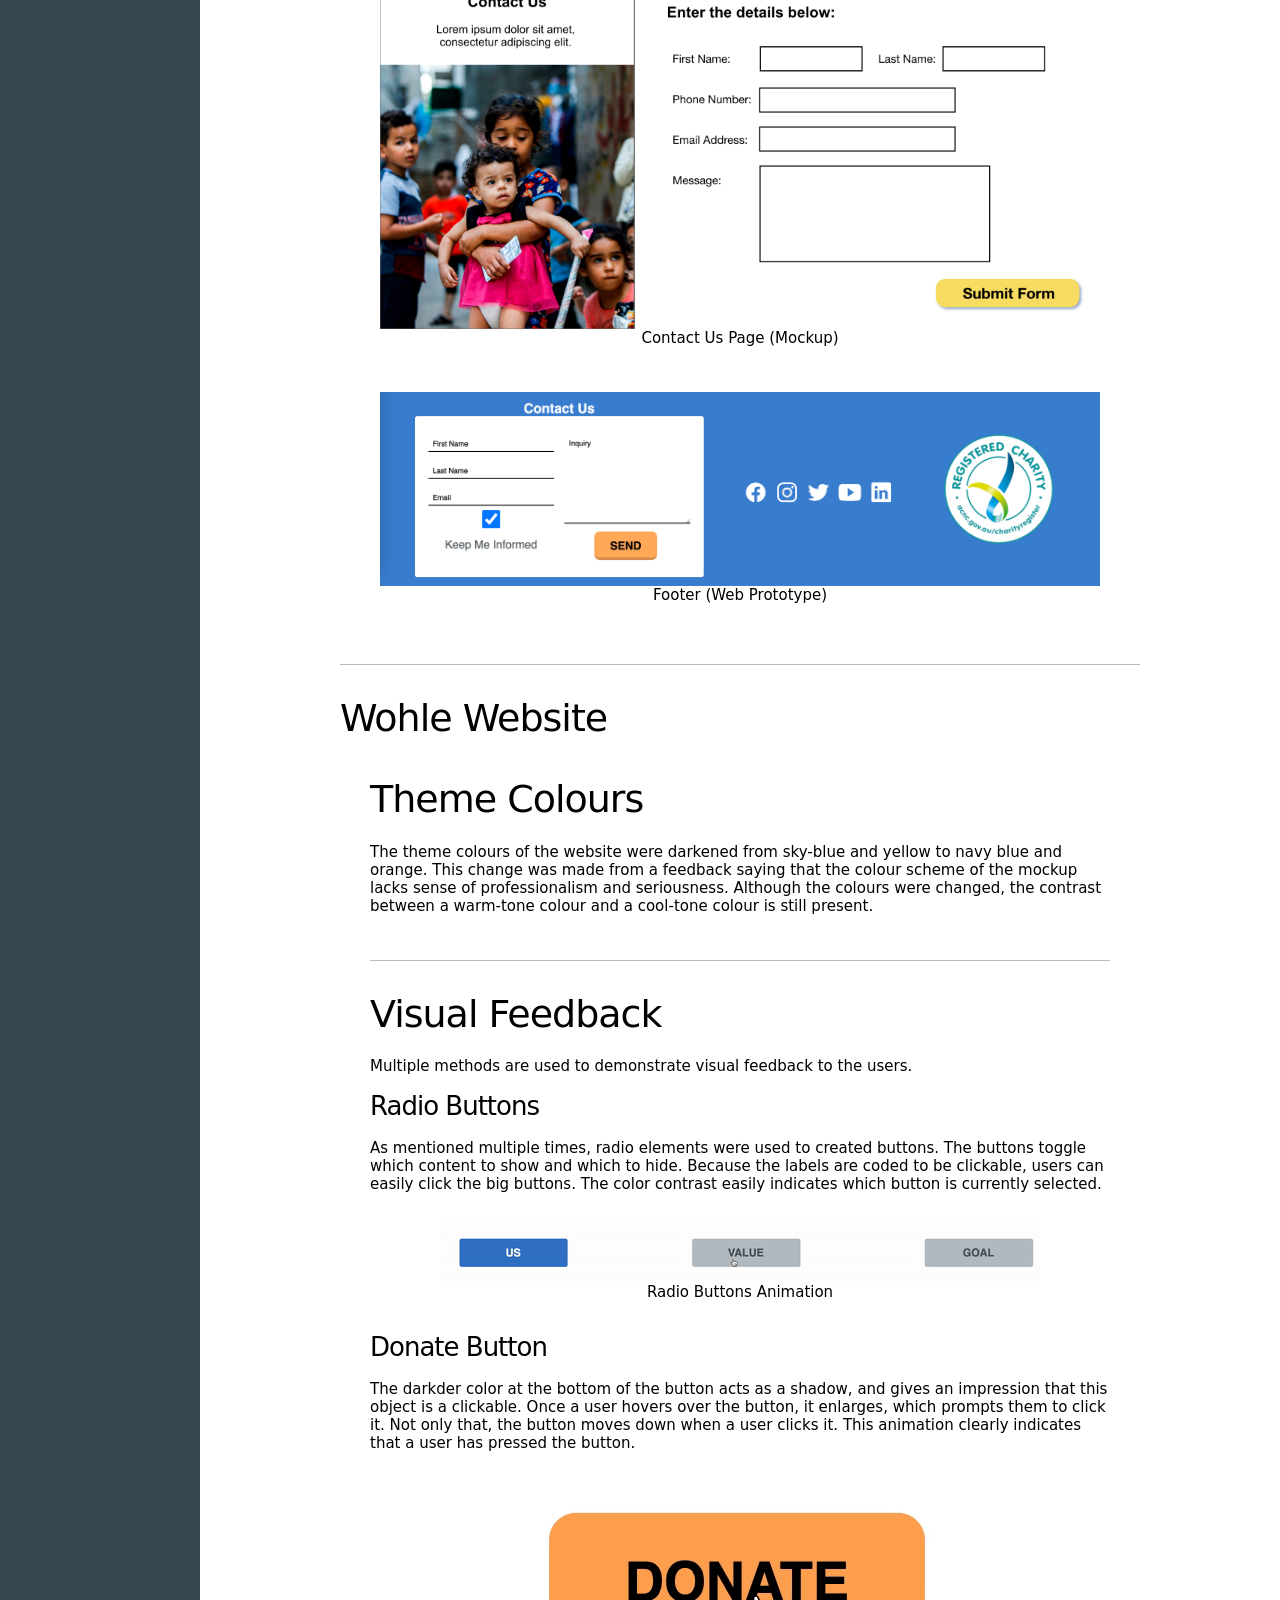
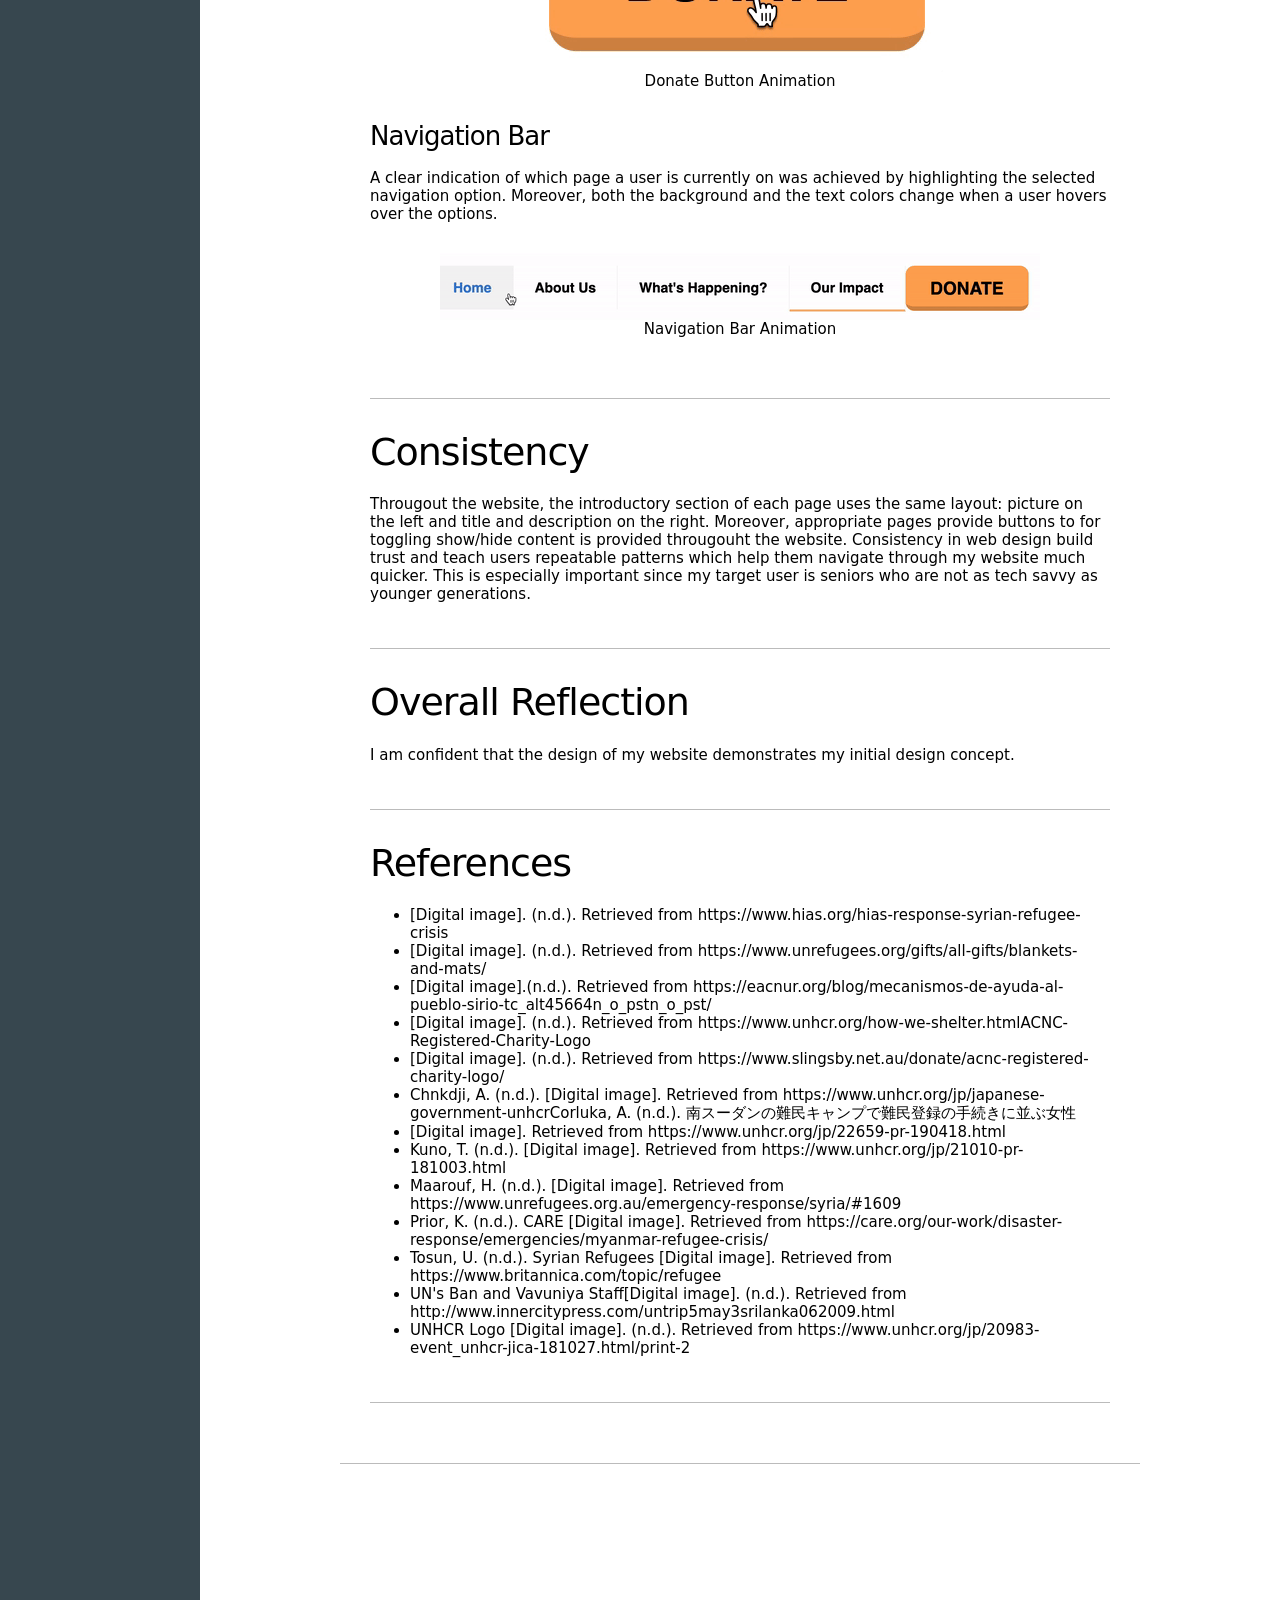
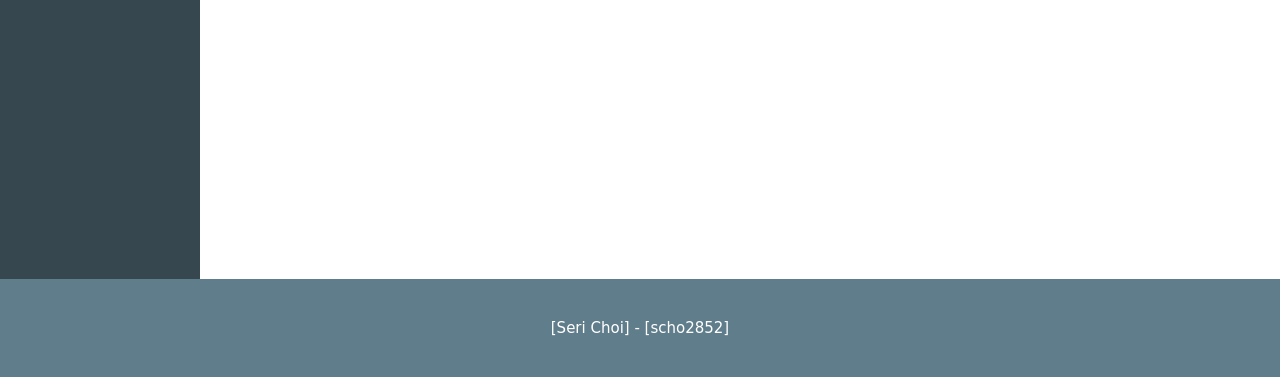
==== commit f649d0d7: "." ====
--- a/index.html
+++ b/index.html
@@ -31,7 +31,7 @@
         <li><a href="#title">Whole Website</a></li>
         <ul>
         <li><a href="#feedback">Visual Feedback</a></li>
-        <li><a href="#feedback">Consistency</a></li></ul>
+        <li><a href="#consistency">Consistency</a></li></ul>
       </ul>
       <li><a href="#end">Overall Reflection</a></li>
 			<li><a href="#references">References</a></li>
